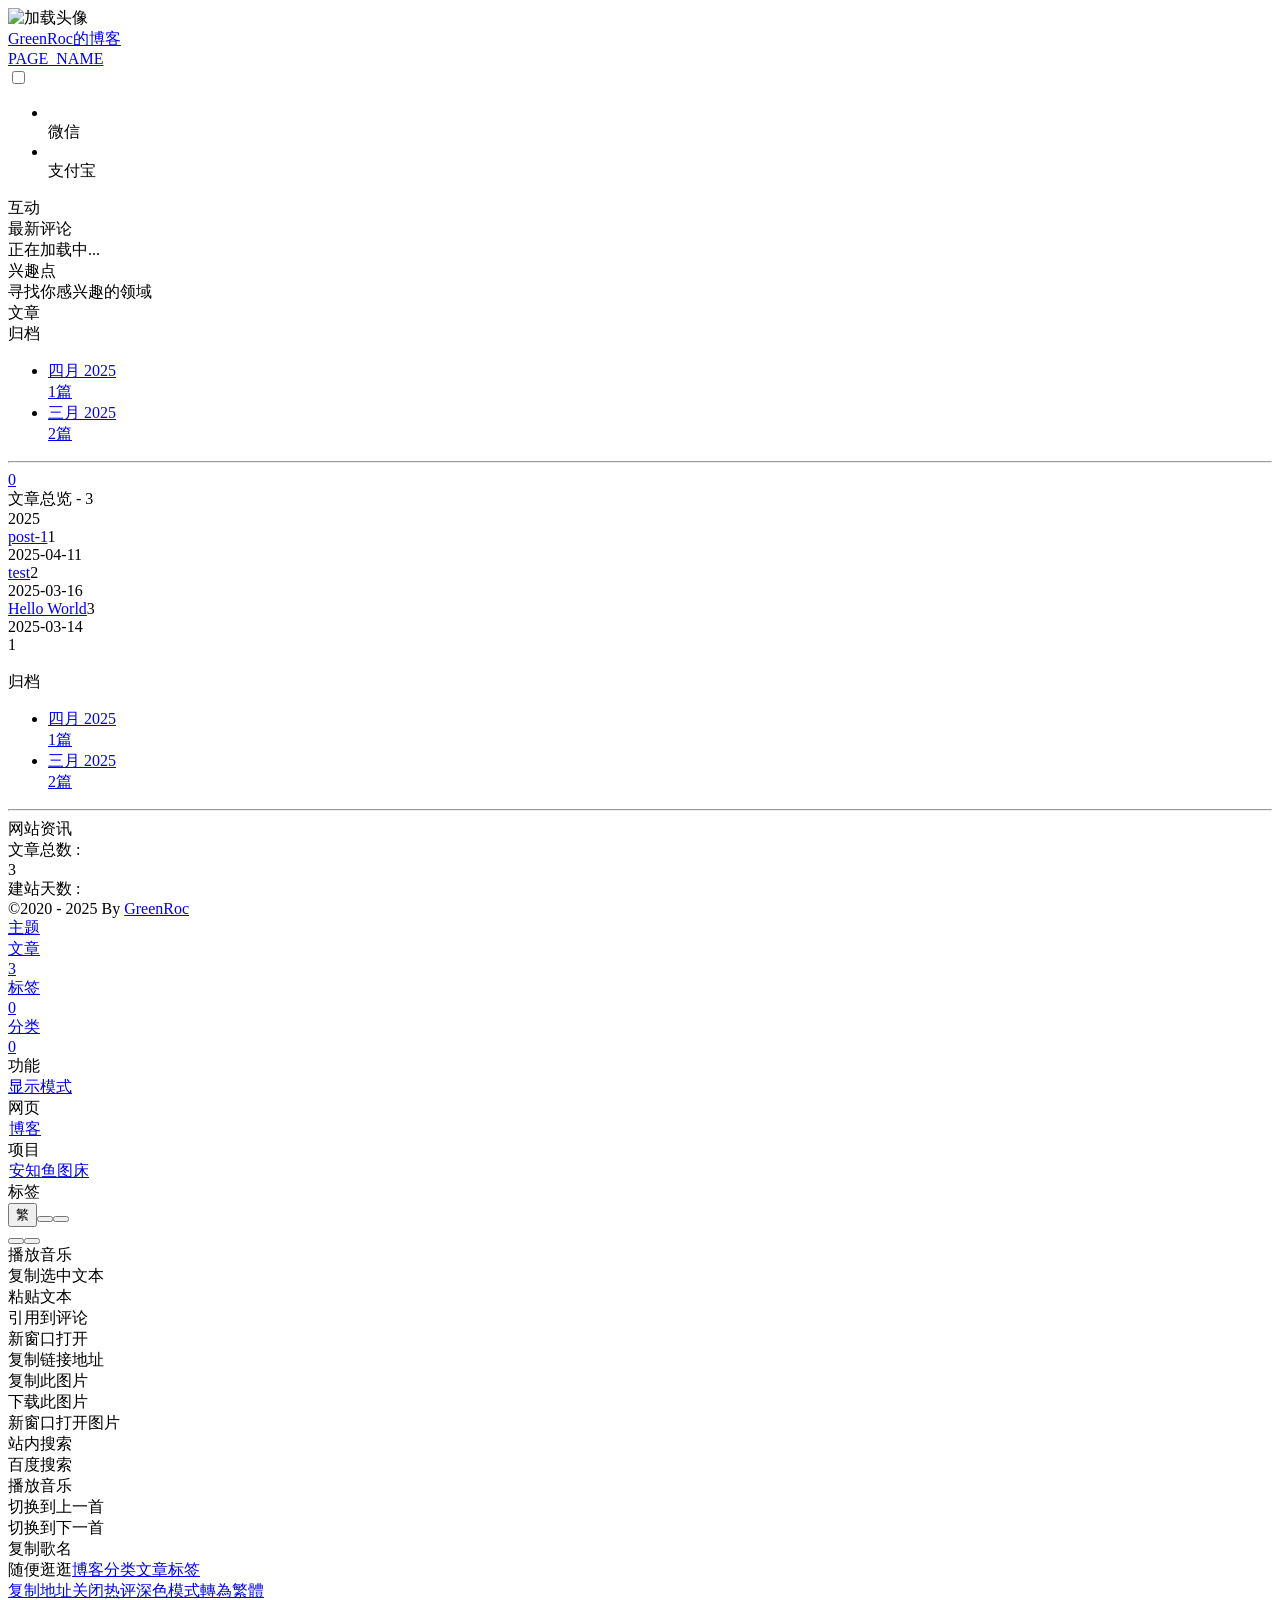
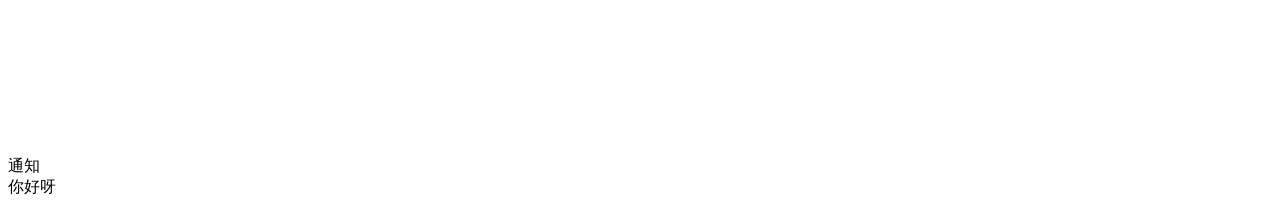
==== archives/index.html @ 79b4a6c9 "Site updated: 2025-04-11 17:53:49" ====
<!DOCTYPE html><html lang="zh_CN" data-theme="light"><head><meta charset="UTF-8"><meta http-equiv="X-UA-Compatible" content="IE=edge"><meta name="viewport" content="width=device-width, initial-scale=1.0, user-scalable=no"><title>归档 | GreenRoc的博客</title><meta name="author" content="GreenRoc"><meta name="copyright" content="GreenRoc"><meta name="format-detection" content="telephone=no"><meta name="theme-color" content="#f7f9fe"><meta name="mobile-web-app-capable" content="yes"><meta name="apple-touch-fullscreen" content="yes"><meta name="apple-mobile-web-app-title" content="归档"><meta name="application-name" content="归档"><meta name="apple-mobile-web-app-capable" content="yes"><meta name="apple-mobile-web-app-status-bar-style" content="#f7f9fe"><meta property="og:type" content="website"><meta property="og:title" content="归档"><meta property="og:url" content="http://hexo.45zhongxue.online/archives/index.html"><meta property="og:site_name" content="GreenRoc的博客"><meta property="og:description" content="归档"><meta property="og:locale" content="zh_CN"><meta property="og:image" content="https://bu.dusays.com/2023/04/27/64496e511b09c.jpg"><meta property="article:author" content="GreenRoc"><meta property="article:tag"><meta name="twitter:card" content="summary"><meta name="twitter:image" content="https://bu.dusays.com/2023/04/27/64496e511b09c.jpg"><meta name="description" content="归档"><link rel="shortcut icon" href="/favicon.ico"><link rel="canonical" href="http://hexo.45zhongxue.online/archives/"><link rel="preconnect" href="//cdn.cbd.int"/><meta name="google-site-verification" content="xxx"/><meta name="baidu-site-verification" content="code-xxx"/><meta name="msvalidate.01" content="xxx"/><link rel="stylesheet" href="/css/index.css"><link rel="stylesheet" href="https://cdn.cbd.int/node-snackbar@0.1.16/dist/snackbar.min.css" media="print" onload="this.media='all'"><link rel="stylesheet" href="https://cdn.cbd.int/@fancyapps/ui@5.0.28/dist/fancybox/fancybox.css" media="print" onload="this.media='all'"><script>const GLOBAL_CONFIG = {
  linkPageTop: undefined,
  peoplecanvas: {"enable":true,"img":"https://upload-bbs.miyoushe.com/upload/2024/07/27/125766904/ba62475f396df9de3316a08ed9e65d86_5680958632268053399..png"},
  postHeadAiDescription: {"enable":true,"gptName":"AnZhiYu","mode":"local","switchBtn":false,"btnLink":"https://afdian.net/item/886a79d4db6711eda42a52540025c377","randomNum":3,"basicWordCount":1000,"key":"xxxx","Referer":"https://xx.xx/"},
  diytitle: {"enable":true,"leaveTitle":"w(ﾟДﾟ)w 不要走！再看看嘛！","backTitle":"♪(^∇^*)欢迎肥来！"},
  LA51: undefined,
  greetingBox: undefined,
  twikooEnvId: '',
  commentBarrageConfig:undefined,
  music_page_default: "nav_music",
  root: '/',
  preloader: {"source":3},
  friends_vue_info: undefined,
  navMusic: true,
  mainTone: undefined,
  authorStatus: undefined,
  algolia: undefined,
  localSearch: undefined,
  translate: {"defaultEncoding":2,"translateDelay":0,"msgToTraditionalChinese":"繁","msgToSimplifiedChinese":"简","rightMenuMsgToTraditionalChinese":"转为繁体","rightMenuMsgToSimplifiedChinese":"转为简体"},
  noticeOutdate: undefined,
  highlight: {"plugin":"highlight.js","highlightCopy":true,"highlightLang":true,"highlightHeightLimit":330},
  copy: {
    success: '复制成功',
    error: '复制错误',
    noSupport: '浏览器不支持'
  },
  relativeDate: {
    homepage: false,
    simplehomepage: true,
    post: false
  },
  runtime: '天',
  date_suffix: {
    just: '刚刚',
    min: '分钟前',
    hour: '小时前',
    day: '天前',
    month: '个月前'
  },
  copyright: {"copy":true,"copyrightEbable":false,"limitCount":50,"languages":{"author":"作者: GreenRoc","link":"链接: ","source":"来源: GreenRoc的博客","info":"著作权归作者所有。商业转载请联系作者获得授权，非商业转载请注明出处。","copySuccess":"复制成功，复制和转载请标注本文地址"}},
  lightbox: 'fancybox',
  Snackbar: {"chs_to_cht":"你已切换为繁体","cht_to_chs":"你已切换为简体","day_to_night":"你已切换为深色模式","night_to_day":"你已切换为浅色模式","bgLight":"#425AEF","bgDark":"#1f1f1f","position":"top-center"},
  source: {
    justifiedGallery: {
      js: 'https://cdn.cbd.int/flickr-justified-gallery@2.1.2/dist/fjGallery.min.js',
      css: 'https://cdn.cbd.int/flickr-justified-gallery@2.1.2/dist/fjGallery.css'
    }
  },
  isPhotoFigcaption: false,
  islazyload: true,
  isAnchor: false,
  shortcutKey: undefined,
  autoDarkmode: true
}</script><script id="config-diff">var GLOBAL_CONFIG_SITE = {
  configTitle: 'GreenRoc的博客',
  title: '归档',
  postAI: '',
  pageFillDescription: '归档',
  isPost: false,
  isHome: false,
  isHighlightShrink: false,
  isToc: false,
  postUpdate: '2025-04-11 17:53:37',
  postMainColor: '',
}</script><noscript><style type="text/css">
  #nav {
    opacity: 1
  }
  .justified-gallery img {
    opacity: 1
  }

  #recent-posts time,
  #post-meta time {
    display: inline !important
  }
</style></noscript><script>(win=>{
      win.saveToLocal = {
        set: (key, value, ttl) => {
          if (ttl === 0) return
          const now = Date.now()
          const expiry = now + ttl * 86400000
          const item = {
            value,
            expiry
          }
          localStorage.setItem(key, JSON.stringify(item))
        },
      
        get: key => {
          const itemStr = localStorage.getItem(key)
      
          if (!itemStr) {
            return undefined
          }
          const item = JSON.parse(itemStr)
          const now = Date.now()
      
          if (now > item.expiry) {
            localStorage.removeItem(key)
            return undefined
          }
          return item.value
        }
      }
    
      win.getScript = (url, attr = {}) => new Promise((resolve, reject) => {
        const script = document.createElement('script')
        script.src = url
        script.async = true
        script.onerror = reject
        script.onload = script.onreadystatechange = function() {
          const loadState = this.readyState
          if (loadState && loadState !== 'loaded' && loadState !== 'complete') return
          script.onload = script.onreadystatechange = null
          resolve()
        }

        Object.keys(attr).forEach(key => {
          script.setAttribute(key, attr[key])
        })

        document.head.appendChild(script)
      })
    
      win.getCSS = (url, id = false) => new Promise((resolve, reject) => {
        const link = document.createElement('link')
        link.rel = 'stylesheet'
        link.href = url
        if (id) link.id = id
        link.onerror = reject
        link.onload = link.onreadystatechange = function() {
          const loadState = this.readyState
          if (loadState && loadState !== 'loaded' && loadState !== 'complete') return
          link.onload = link.onreadystatechange = null
          resolve()
        }
        document.head.appendChild(link)
      })
    
      win.activateDarkMode = () => {
        document.documentElement.setAttribute('data-theme', 'dark')
        if (document.querySelector('meta[name="theme-color"]') !== null) {
          document.querySelector('meta[name="theme-color"]').setAttribute('content', '#18171d')
        }
      }
      win.activateLightMode = () => {
        document.documentElement.setAttribute('data-theme', 'light')
        if (document.querySelector('meta[name="theme-color"]') !== null) {
          document.querySelector('meta[name="theme-color"]').setAttribute('content', '#f7f9fe')
        }
      }
      const t = saveToLocal.get('theme')
    
          const isDarkMode = window.matchMedia('(prefers-color-scheme: dark)').matches
          const isLightMode = window.matchMedia('(prefers-color-scheme: light)').matches
          const isNotSpecified = window.matchMedia('(prefers-color-scheme: no-preference)').matches
          const hasNoSupport = !isDarkMode && !isLightMode && !isNotSpecified

          if (t === undefined) {
            if (isLightMode) activateLightMode()
            else if (isDarkMode) activateDarkMode()
            else if (isNotSpecified || hasNoSupport) {
              const now = new Date()
              const hour = now.getHours()
              const isNight = hour <= 6 || hour >= 18
              isNight ? activateDarkMode() : activateLightMode()
            }
            window.matchMedia('(prefers-color-scheme: dark)').addListener(e => {
              if (saveToLocal.get('theme') === undefined) {
                e.matches ? activateDarkMode() : activateLightMode()
              }
            })
          } else if (t === 'light') activateLightMode()
          else activateDarkMode()
        
      const asideStatus = saveToLocal.get('aside-status')
      if (asideStatus !== undefined) {
        if (asideStatus === 'hide') {
          document.documentElement.classList.add('hide-aside')
        } else {
          document.documentElement.classList.remove('hide-aside')
        }
      }
    
      const detectApple = () => {
        if(/iPad|iPhone|iPod|Macintosh/.test(navigator.userAgent)){
          document.documentElement.classList.add('apple')
        }
      }
      detectApple()
    })(window)</script><meta name="generator" content="Hexo 7.3.0"><link rel="alternate" href="/atom.xml" title="GreenRoc的博客" type="application/atom+xml">
</head><body data-type="anzhiyu"><div id="web_bg"></div><div id="an_music_bg"></div><div id="loading-box" onclick="document.getElementById(&quot;loading-box&quot;).classList.add(&quot;loaded&quot;)"><div class="loading-bg"><img class="loading-img nolazyload" alt="加载头像" src="https://npm.elemecdn.com/anzhiyu-blog-static@1.0.4/img/avatar.jpg"/><div class="loading-image-dot"></div></div></div><script>const preloader = {
  endLoading: () => {
    document.getElementById('loading-box').classList.add("loaded");
  },
  initLoading: () => {
    document.getElementById('loading-box').classList.remove("loaded")
  }
}
window.addEventListener('load',()=> { preloader.endLoading() })
setTimeout(function(){preloader.endLoading();},10000)

if (true) {
  document.addEventListener('pjax:send', () => { preloader.initLoading() })
  document.addEventListener('pjax:complete', () => { preloader.endLoading() })
}</script><link rel="stylesheet" href="https://cdn.cbd.int/anzhiyu-theme-static@1.1.10/progress_bar/progress_bar.css"/><script async="async" src="https://cdn.cbd.int/pace-js@1.2.4/pace.min.js" data-pace-options="{ &quot;restartOnRequestAfter&quot;:false,&quot;eventLag&quot;:false}"></script><div class="page" id="body-wrap"><header class="not-top-img" id="page-header"><nav id="nav"><div id="nav-group"><span id="blog_name"><a id="site-name" href="/" accesskey="h"><div class="title">GreenRoc的博客</div><i class="anzhiyufont anzhiyu-icon-house-chimney"></i></a></span><div class="mask-name-container"><div id="name-container"><a id="page-name" href="javascript:anzhiyu.scrollToDest(0, 500)">PAGE_NAME</a></div></div><div id="menus"></div><div id="nav-right"><div class="nav-button" id="randomPost_button"><a class="site-page" onclick="toRandomPost()" title="随机前往一个文章" href="javascript:void(0);"><i class="anzhiyufont anzhiyu-icon-dice"></i></a></div><input id="center-console" type="checkbox"/><label class="widget" for="center-console" title="中控台" onclick="anzhiyu.switchConsole();"><i class="left"></i><i class="widget center"></i><i class="widget right"></i></label><div id="console"><div class="console-card-group-reward"><ul class="reward-all console-card"><li class="reward-item"><a href="https://npm.elemecdn.com/anzhiyu-blog@1.1.6/img/post/common/qrcode-weichat.png" target="_blank"><img class="post-qr-code-img" alt="微信" src= "[data-uri]" onerror="this.onerror=null,this.src=&quot;/img/404.jpg&quot;" data-lazy-src="https://npm.elemecdn.com/anzhiyu-blog@1.1.6/img/post/common/qrcode-weichat.png"/></a><div class="post-qr-code-desc">微信</div></li><li class="reward-item"><a href="https://npm.elemecdn.com/anzhiyu-blog@1.1.6/img/post/common/qrcode-alipay.png" target="_blank"><img class="post-qr-code-img" alt="支付宝" src= "[data-uri]" onerror="this.onerror=null,this.src=&quot;/img/404.jpg&quot;" data-lazy-src="https://npm.elemecdn.com/anzhiyu-blog@1.1.6/img/post/common/qrcode-alipay.png"/></a><div class="post-qr-code-desc">支付宝</div></li></ul></div><div class="console-card-group"><div class="console-card-group-left"><div class="console-card" id="card-newest-comments"><div class="card-content"><div class="author-content-item-tips">互动</div><span class="author-content-item-title"> 最新评论</span></div><div class="aside-list"><span>正在加载中...</span></div></div></div><div class="console-card-group-right"><div class="console-card tags"><div class="card-content"><div class="author-content-item-tips">兴趣点</div><span class="author-content-item-title">寻找你感兴趣的领域</span></div></div><div class="console-card history"><div class="item-headline"><i class="anzhiyufont anzhiyu-icon-box-archiv"></i><span>文章</span></div><div class="card-archives"><div class="item-headline"><i class="anzhiyufont anzhiyu-icon-archive"></i><span>归档</span></div><ul class="card-archive-list"><li class="card-archive-list-item"><a class="card-archive-list-link" href="/archives/2025/04/"><span class="card-archive-list-date">四月 2025</span><div class="card-archive-list-count-group"><span class="card-archive-list-count">1</span><span>篇</span></div></a></li><li class="card-archive-list-item"><a class="card-archive-list-link" href="/archives/2025/03/"><span class="card-archive-list-date">三月 2025</span><div class="card-archive-list-count-group"><span class="card-archive-list-count">2</span><span>篇</span></div></a></li></ul></div><hr/></div></div></div><div class="button-group"><div class="console-btn-item"><a class="darkmode_switchbutton" title="显示模式切换" href="javascript:void(0);"><i class="anzhiyufont anzhiyu-icon-moon"></i></a></div><div class="console-btn-item" id="consoleHideAside" onclick="anzhiyu.hideAsideBtn()" title="边栏显示控制"><a class="asideSwitch"><i class="anzhiyufont anzhiyu-icon-arrows-left-right"></i></a></div><div class="console-btn-item" id="consoleMusic" onclick="anzhiyu.musicToggle()" title="音乐开关"><a class="music-switch"><i class="anzhiyufont anzhiyu-icon-music"></i></a></div></div><div class="console-mask" onclick="anzhiyu.hideConsole()" href="javascript:void(0);"></div></div><div class="nav-button" id="nav-totop"><a class="totopbtn" href="javascript:void(0);"><i class="anzhiyufont anzhiyu-icon-arrow-up"></i><span id="percent" onclick="anzhiyu.scrollToDest(0,500)">0</span></a></div><div id="toggle-menu"><a class="site-page" href="javascript:void(0);" title="切换"><i class="anzhiyufont anzhiyu-icon-bars"></i></a></div></div></div></nav></header><main id="blog-container"><div class="layout" id="content-inner"><div id="archive"><div class="article-sort-title">文章总览 - 3</div><div class="article-sort"><div class="article-sort-item year"><span>2025</span></div><div class="article-sort-item no-article-cover"><div class="article-sort-item-info"><a class="article-sort-item-title" href="/2025/04/11/post-1/" title="post-1">post-1</a><span class="article-sort-item-index">1</span><div class="article-meta-wrap"><div class="article-sort-item-time"><i class="anzhiyufont anzhiyu-icon-calendar-alt"></i><time class="post-meta-date-created" datetime="2025-04-11T09:28:45.000Z" title="发表于 2025-04-11 17:28:45">2025-04-11</time></div></div></div></div><div class="article-sort-item no-article-cover"><div class="article-sort-item-info"><a class="article-sort-item-title" href="/2025/03/16/test/" title="test">test</a><span class="article-sort-item-index">2</span><div class="article-meta-wrap"><div class="article-sort-item-time"><i class="anzhiyufont anzhiyu-icon-calendar-alt"></i><time class="post-meta-date-created" datetime="2025-03-15T16:00:00.000Z" title="发表于 2025-03-16 00:00:00">2025-03-16</time></div></div></div></div><div class="article-sort-item no-article-cover"><div class="article-sort-item-info"><a class="article-sort-item-title" href="/2025/03/14/hello-world/" title="Hello World">Hello World</a><span class="article-sort-item-index">3</span><div class="article-meta-wrap"><div class="article-sort-item-time"><i class="anzhiyufont anzhiyu-icon-calendar-alt"></i><time class="post-meta-date-created" datetime="2025-03-14T15:29:21.201Z" title="发表于 2025-03-14 23:29:21">2025-03-14</time></div></div></div></div></div><nav id="pagination"><div class="pagination"><span class="page-number current">1</span></div></nav></div><div class="aside-content" id="aside-content"><div class="card-widget card-info"><div class="card-content"><div class="author-info-avatar"><img class="avatar-img" src= "[data-uri]" onerror="this.onerror=null,this.src=&quot;/img/404.jpg&quot;" data-lazy-src="https://bu.dusays.com/2023/04/27/64496e511b09c.jpg" onerror="this.onerror=null;this.src='/img/friend_404.gif'" alt="avatar"/></div><div class="author-info__description"></div></div></div><div class="card-widget anzhiyu-right-widget" id="card-wechat" onclick="null"><div id="flip-wrapper"><div id="flip-content"><div class="face" style="background: url(https://bu.dusays.com/2023/01/13/63c02edf44033.png) center center / 100% no-repeat"></div><div class="back face" style="background: url(https://bu.dusays.com/2023/05/13/645fa415e8694.png) center center / 100% no-repeat"></div></div></div></div><div class="sticky_layout"><div class="card-widget"><div class="card-archives"><div class="item-headline"><i class="anzhiyufont anzhiyu-icon-archive"></i><span>归档</span></div><ul class="card-archive-list"><li class="card-archive-list-item"><a class="card-archive-list-link" href="/archives/2025/04/"><span class="card-archive-list-date">四月 2025</span><div class="card-archive-list-count-group"><span class="card-archive-list-count">1</span><span>篇</span></div></a></li><li class="card-archive-list-item"><a class="card-archive-list-link" href="/archives/2025/03/"><span class="card-archive-list-date">三月 2025</span><div class="card-archive-list-count-group"><span class="card-archive-list-count">2</span><span>篇</span></div></a></li></ul></div><hr/><div class="card-webinfo"><div class="item-headline"><i class="anzhiyufont anzhiyu-icon-chart-line"></i><span>网站资讯</span></div><div class="webinfo"><div class="webinfo-item"><div class="webinfo-item-title"><i class="anzhiyufont anzhiyu-icon-file-lines"></i><div class="item-name">文章总数 :</div></div><div class="item-count">3</div></div><div class="webinfo-item"><div class="webinfo-item-title"><i class="anzhiyufont anzhiyu-icon-stopwatch"></i><div class="item-name">建站天数 :</div></div><div class="item-count" id="runtimeshow" data-publishDate="2021-03-31T16:00:00.000Z"><i class="anzhiyufont anzhiyu-icon-spinner anzhiyu-spin"></i></div></div></div></div></div></div></div></div></main><footer id="footer"><div id="footer-wrap"></div><div id="footer-bar"><div class="footer-bar-links"><div class="footer-bar-left"><div id="footer-bar-tips"><div class="copyright">&copy;2020 - 2025 By <a class="footer-bar-link" href="/" title="GreenRoc" target="_blank">GreenRoc</a></div></div><div id="footer-type-tips"></div></div><div class="footer-bar-right"><a class="footer-bar-link" target="_blank" rel="noopener" href="https://github.com/anzhiyu-c/hexo-theme-anzhiyu" title="主题">主题</a></div></div></div></footer></div><div id="sidebar"><div id="menu-mask"></div><div id="sidebar-menus"><div class="sidebar-site-data site-data is-center"><a href="/archives/" title="archive"><div class="headline">文章</div><div class="length-num">3</div></a><a href="/tags/" title="tag"><div class="headline">标签</div><div class="length-num">0</div></a><a href="/categories/" title="category"><div class="headline">分类</div><div class="length-num">0</div></a></div><span class="sidebar-menu-item-title">功能</span><div class="sidebar-menu-item"><a class="darkmode_switchbutton menu-child" href="javascript:void(0);" title="显示模式"><i class="anzhiyufont anzhiyu-icon-circle-half-stroke"></i><span>显示模式</span></a></div><div class="back-menu-list-groups"><div class="back-menu-list-group"><div class="back-menu-list-title">网页</div><div class="back-menu-list"><a class="back-menu-item" target="_blank" rel="noopener" href="https://blog.anheyu.com/" title="博客"><img class="back-menu-item-icon" src= "[data-uri]" onerror="this.onerror=null,this.src=&quot;/img/404.jpg&quot;" data-lazy-src="/img/favicon.ico" alt="博客"/><span class="back-menu-item-text">博客</span></a></div></div><div class="back-menu-list-group"><div class="back-menu-list-title">项目</div><div class="back-menu-list"><a class="back-menu-item" target="_blank" rel="noopener" href="https://image.anheyu.com/" title="安知鱼图床"><img class="back-menu-item-icon" src= "[data-uri]" onerror="this.onerror=null,this.src=&quot;/img/404.jpg&quot;" data-lazy-src="https://image.anheyu.com/favicon.ico" alt="安知鱼图床"/><span class="back-menu-item-text">安知鱼图床</span></a></div></div></div><span class="sidebar-menu-item-title">标签</span></div></div><div id="rightside"><div id="rightside-config-hide"><button id="translateLink" type="button" title="简繁转换">繁</button><button id="darkmode" type="button" title="浅色和深色模式转换"><i class="anzhiyufont anzhiyu-icon-circle-half-stroke"></i></button><button id="hide-aside-btn" type="button" title="单栏和双栏切换"><i class="anzhiyufont anzhiyu-icon-arrows-left-right"></i></button></div><div id="rightside-config-show"><button id="rightside-config" type="button" title="设置"><i class="anzhiyufont anzhiyu-icon-gear"></i></button><button id="go-up" type="button" title="回到顶部"><i class="anzhiyufont anzhiyu-icon-arrow-up"></i></button></div></div><div id="nav-music"><a id="nav-music-hoverTips" onclick="anzhiyu.musicToggle()" accesskey="m">播放音乐</a><div id="console-music-bg"></div><meting-js id="8152976493" server="netease" type="playlist" mutex="true" preload="none" theme="var(--anzhiyu-main)" data-lrctype="0" order="random" volume="0.7"></meting-js></div><div id="rightMenu"><div class="rightMenu-group rightMenu-small"><div class="rightMenu-item" id="menu-backward"><i class="anzhiyufont anzhiyu-icon-arrow-left"></i></div><div class="rightMenu-item" id="menu-forward"><i class="anzhiyufont anzhiyu-icon-arrow-right"></i></div><div class="rightMenu-item" id="menu-refresh"><i class="anzhiyufont anzhiyu-icon-arrow-rotate-right" style="font-size: 1rem;"></i></div><div class="rightMenu-item" id="menu-top"><i class="anzhiyufont anzhiyu-icon-arrow-up"></i></div></div><div class="rightMenu-group rightMenu-line rightMenuPlugin"><div class="rightMenu-item" id="menu-copytext"><i class="anzhiyufont anzhiyu-icon-copy"></i><span>复制选中文本</span></div><div class="rightMenu-item" id="menu-pastetext"><i class="anzhiyufont anzhiyu-icon-paste"></i><span>粘贴文本</span></div><a class="rightMenu-item" id="menu-commenttext"><i class="anzhiyufont anzhiyu-icon-comment-medical"></i><span>引用到评论</span></a><div class="rightMenu-item" id="menu-newwindow"><i class="anzhiyufont anzhiyu-icon-window-restore"></i><span>新窗口打开</span></div><div class="rightMenu-item" id="menu-copylink"><i class="anzhiyufont anzhiyu-icon-link"></i><span>复制链接地址</span></div><div class="rightMenu-item" id="menu-copyimg"><i class="anzhiyufont anzhiyu-icon-images"></i><span>复制此图片</span></div><div class="rightMenu-item" id="menu-downloadimg"><i class="anzhiyufont anzhiyu-icon-download"></i><span>下载此图片</span></div><div class="rightMenu-item" id="menu-newwindowimg"><i class="anzhiyufont anzhiyu-icon-window-restore"></i><span>新窗口打开图片</span></div><div class="rightMenu-item" id="menu-search"><i class="anzhiyufont anzhiyu-icon-magnifying-glass"></i><span>站内搜索</span></div><div class="rightMenu-item" id="menu-searchBaidu"><i class="anzhiyufont anzhiyu-icon-magnifying-glass"></i><span>百度搜索</span></div><div class="rightMenu-item" id="menu-music-toggle"><i class="anzhiyufont anzhiyu-icon-play"></i><span>播放音乐</span></div><div class="rightMenu-item" id="menu-music-back"><i class="anzhiyufont anzhiyu-icon-backward"></i><span>切换到上一首</span></div><div class="rightMenu-item" id="menu-music-forward"><i class="anzhiyufont anzhiyu-icon-forward"></i><span>切换到下一首</span></div><div class="rightMenu-item" id="menu-music-playlist" onclick="window.open(&quot;https://y.qq.com/n/ryqq/playlist/8802438608&quot;, &quot;_blank&quot;);" style="display: none;"><i class="anzhiyufont anzhiyu-icon-radio"></i><span>查看所有歌曲</span></div><div class="rightMenu-item" id="menu-music-copyMusicName"><i class="anzhiyufont anzhiyu-icon-copy"></i><span>复制歌名</span></div></div><div class="rightMenu-group rightMenu-line rightMenuOther"><a class="rightMenu-item menu-link" id="menu-randomPost"><i class="anzhiyufont anzhiyu-icon-shuffle"></i><span>随便逛逛</span></a><a class="rightMenu-item menu-link" href="/categories/"><i class="anzhiyufont anzhiyu-icon-cube"></i><span>博客分类</span></a><a class="rightMenu-item menu-link" href="/tags/"><i class="anzhiyufont anzhiyu-icon-tags"></i><span>文章标签</span></a></div><div class="rightMenu-group rightMenu-line rightMenuOther"><a class="rightMenu-item" id="menu-copy" href="javascript:void(0);"><i class="anzhiyufont anzhiyu-icon-copy"></i><span>复制地址</span></a><a class="rightMenu-item" id="menu-commentBarrage" href="javascript:void(0);"><i class="anzhiyufont anzhiyu-icon-message"></i><span class="menu-commentBarrage-text">关闭热评</span></a><a class="rightMenu-item" id="menu-darkmode" href="javascript:void(0);"><i class="anzhiyufont anzhiyu-icon-circle-half-stroke"></i><span class="menu-darkmode-text">深色模式</span></a><a class="rightMenu-item" id="menu-translate" href="javascript:void(0);"><i class="anzhiyufont anzhiyu-icon-language"></i><span>轉為繁體</span></a></div></div><div id="rightmenu-mask"></div><div><script src="/js/utils.js"></script><script src="/js/main.js"></script><script src="/js/tw_cn.js"></script><script src="https://cdn.cbd.int/@fancyapps/ui@5.0.28/dist/fancybox/fancybox.umd.js"></script><script src="https://cdn.cbd.int/instant.page@5.2.0/instantpage.js" type="module"></script><script src="https://cdn.cbd.int/vanilla-lazyload@17.8.5/dist/lazyload.iife.min.js"></script><script src="https://cdn.cbd.int/node-snackbar@0.1.16/dist/snackbar.min.js"></script><canvas id="universe"></canvas><script async src="https://npm.elemecdn.com/anzhiyu-theme-static@1.0.0/dark/dark.js"></script><script>// 消除控制台打印
var HoldLog = console.log;
console.log = function () {};
let now1 = new Date();
queueMicrotask(() => {
  const Log = function () {
    HoldLog.apply(console, arguments);
  }; //在恢复前输出日志
  const grt = new Date("04/01/2021 00:00:00"); //此处修改你的建站时间或者网站上线时间
  now1.setTime(now1.getTime() + 250);
  const days = (now1 - grt) / 1000 / 60 / 60 / 24;
  const dnum = Math.floor(days);
  const ascll = [
    `欢迎使用安知鱼!`,
    `生活明朗, 万物可爱`,
    `
        
       █████╗ ███╗   ██╗███████╗██╗  ██╗██╗██╗   ██╗██╗   ██╗
      ██╔══██╗████╗  ██║╚══███╔╝██║  ██║██║╚██╗ ██╔╝██║   ██║
      ███████║██╔██╗ ██║  ███╔╝ ███████║██║ ╚████╔╝ ██║   ██║
      ██╔══██║██║╚██╗██║ ███╔╝  ██╔══██║██║  ╚██╔╝  ██║   ██║
      ██║  ██║██║ ╚████║███████╗██║  ██║██║   ██║   ╚██████╔╝
      ╚═╝  ╚═╝╚═╝  ╚═══╝╚══════╝╚═╝  ╚═╝╚═╝   ╚═╝    ╚═════╝
        
        `,
    "已上线",
    dnum,
    "天",
    "©2020 By 安知鱼 V1.6.14",
  ];
  const ascll2 = [`NCC2-036`, `调用前置摄像头拍照成功，识别为【小笨蛋】.`, `Photo captured: `, `🤪`];

  setTimeout(
    Log.bind(
      console,
      `\n%c${ascll[0]} %c ${ascll[1]} %c ${ascll[2]} %c${ascll[3]}%c ${ascll[4]}%c ${ascll[5]}\n\n%c ${ascll[6]}\n`,
      "color:#425AEF",
      "",
      "color:#425AEF",
      "color:#425AEF",
      "",
      "color:#425AEF",
      ""
    )
  );
  setTimeout(
    Log.bind(
      console,
      `%c ${ascll2[0]} %c ${ascll2[1]} %c \n${ascll2[2]} %c\n${ascll2[3]}\n`,
      "color:white; background-color:#4fd953",
      "",
      "",
      'background:url("https://npm.elemecdn.com/anzhiyu-blog@1.1.6/img/post/common/tinggge.gif") no-repeat;font-size:450%'
    )
  );

  setTimeout(Log.bind(console, "%c WELCOME %c 你好，小笨蛋.", "color:white; background-color:#4f90d9", ""));

  setTimeout(
    console.warn.bind(
      console,
      "%c ⚡ Powered by 安知鱼 %c 你正在访问 GreenRoc 的博客.",
      "color:white; background-color:#f0ad4e",
      ""
    )
  );

  setTimeout(Log.bind(console, "%c W23-12 %c 你已打开控制台.", "color:white; background-color:#4f90d9", ""));

  setTimeout(
    console.warn.bind(console, "%c S013-782 %c 你现在正处于监控中.", "color:white; background-color:#d9534f", "")
  );
});</script><script async src="/anzhiyu/random.js"></script><div class="js-pjax"><input type="hidden" name="page-type" id="page-type" value="anzhiyu"></div><script>var visitorMail = "";
</script><script async data-pjax src="https://cdn.cbd.int/anzhiyu-theme-static@1.0.0/waterfall/waterfall.js"></script><script src="https://lf3-cdn-tos.bytecdntp.com/cdn/expire-1-M/qrcodejs/1.0.0/qrcode.min.js"></script><link rel="stylesheet" href="https://cdn.cbd.int/anzhiyu-theme-static@1.1.9/icon/ali_iconfont_css.css"><link rel="stylesheet" href="https://cdn.cbd.int/anzhiyu-theme-static@1.0.0/aplayer/APlayer.min.css" media="print" onload="this.media='all'"><script src="https://cdn.cbd.int/anzhiyu-blog-static@1.0.1/js/APlayer.min.js"></script><script src="https://cdn.cbd.int/hexo-anzhiyu-music@1.0.1/assets/js/Meting2.min.js"></script><script src="https://cdn.cbd.int/pjax@0.2.8/pjax.min.js"></script><script>let pjaxSelectors = ["head > title","#config-diff","#body-wrap","#rightside-config-hide","#rightside-config-show",".js-pjax"]
var pjax = new Pjax({
  elements: 'a:not([target="_blank"])',
  selectors: pjaxSelectors,
  cacheBust: false,
  analytics: false,
  scrollRestoration: false
})

document.addEventListener('pjax:send', function () {
  // removeEventListener scroll 
  anzhiyu.removeGlobalFnEvent('pjax')
  anzhiyu.removeGlobalFnEvent('themeChange')

  document.getElementById('rightside').classList.remove('rightside-show')
  
  if (window.aplayers) {
    for (let i = 0; i < window.aplayers.length; i++) {
      if (!window.aplayers[i].options.fixed) {
        window.aplayers[i].destroy()
      }
    }
  }

  typeof typed === 'object' && typed.destroy()

  //reset readmode
  const $bodyClassList = document.body.classList
  $bodyClassList.contains('read-mode') && $bodyClassList.remove('read-mode')
})

document.addEventListener('pjax:complete', function () {
  window.refreshFn()

  document.querySelectorAll('script[data-pjax]').forEach(item => {
    const newScript = document.createElement('script')
    const content = item.text || item.textContent || item.innerHTML || ""
    Array.from(item.attributes).forEach(attr => newScript.setAttribute(attr.name, attr.value))
    newScript.appendChild(document.createTextNode(content))
    item.parentNode.replaceChild(newScript, item)
  })

  GLOBAL_CONFIG.islazyload && window.lazyLoadInstance.update()

  typeof panguInit === 'function' && panguInit()

  // google analytics
  typeof gtag === 'function' && gtag('config', '', {'page_path': window.location.pathname});

  // baidu analytics
  typeof _hmt === 'object' && _hmt.push(['_trackPageview',window.location.pathname]);

  typeof loadMeting === 'function' && document.getElementsByClassName('aplayer').length && loadMeting()

  // prismjs
  typeof Prism === 'object' && Prism.highlightAll()
})

document.addEventListener('pjax:error', e => {
  if (e.request.status === 404) {
    pjax.loadUrl('/404.html')
  }
})</script><script charset="UTF-8" src="https://cdn.cbd.int/anzhiyu-theme-static@1.1.5/accesskey/accesskey.js"></script></div><div id="popup-window"><div class="popup-window-title">通知</div><div class="popup-window-divider"></div><div class="popup-window-content"><div class="popup-tip">你好呀</div><div class="popup-link"><i class="anzhiyufont anzhiyu-icon-arrow-circle-right"></i></div></div></div></body></html>
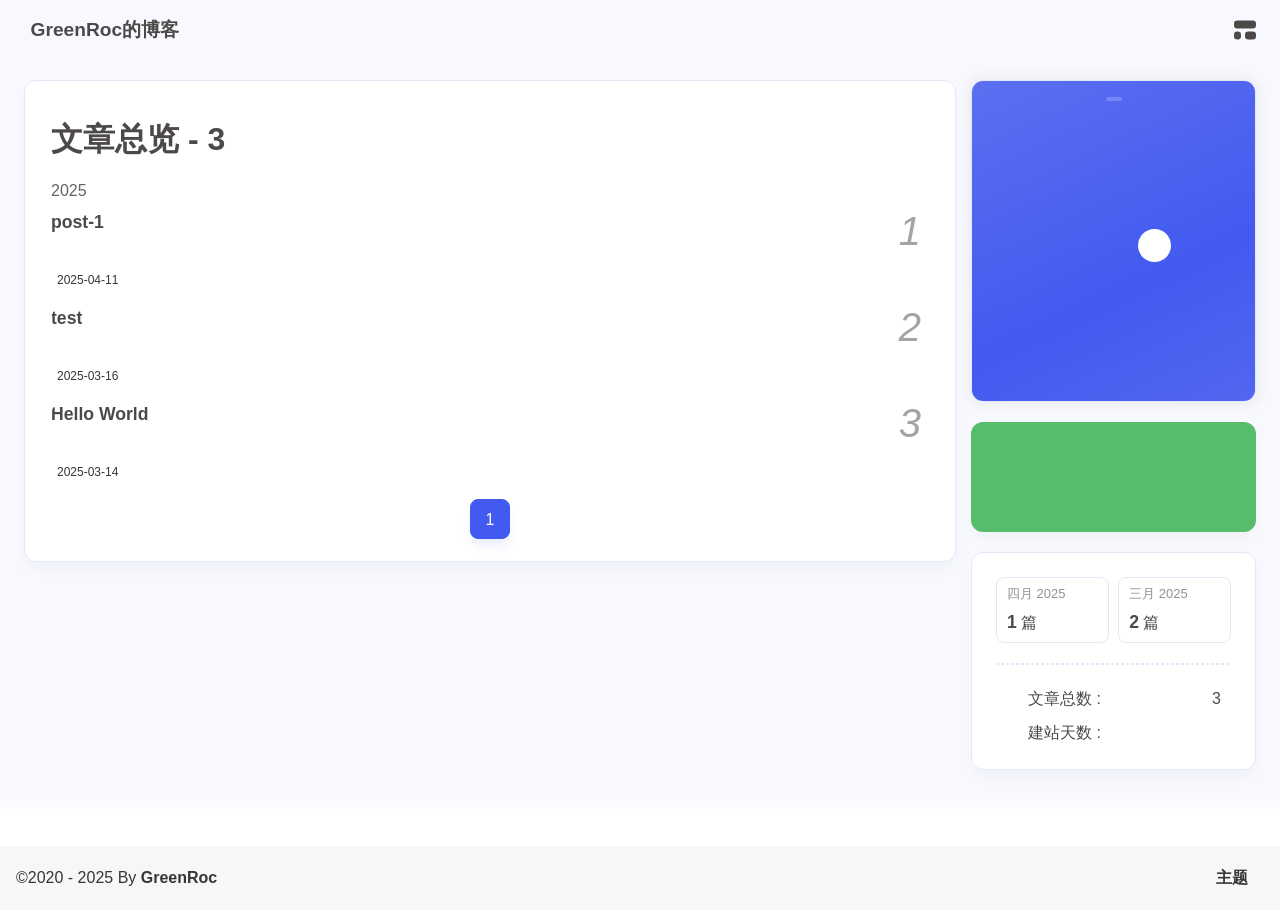
==== commit d93712b3: "Site updated: 2025-04-11 18:07:43" ====
--- a/archives/index.html
+++ b/archives/index.html
@@ -1,7 +1,7 @@
-<!DOCTYPE html><html lang="zh_CN" data-theme="light"><head><meta charset="UTF-8"><meta http-equiv="X-UA-Compatible" content="IE=edge"><meta name="viewport" content="width=device-width, initial-scale=1.0, user-scalable=no"><title>归档 | GreenRoc的博客</title><meta name="author" content="GreenRoc"><meta name="copyright" content="GreenRoc"><meta name="format-detection" content="telephone=no"><meta name="theme-color" content="#f7f9fe"><meta name="mobile-web-app-capable" content="yes"><meta name="apple-touch-fullscreen" content="yes"><meta name="apple-mobile-web-app-title" content="归档"><meta name="application-name" content="归档"><meta name="apple-mobile-web-app-capable" content="yes"><meta name="apple-mobile-web-app-status-bar-style" content="#f7f9fe"><meta property="og:type" content="website"><meta property="og:title" content="归档"><meta property="og:url" content="http://hexo.45zhongxue.online/archives/index.html"><meta property="og:site_name" content="GreenRoc的博客"><meta property="og:description" content="归档"><meta property="og:locale" content="zh_CN"><meta property="og:image" content="https://bu.dusays.com/2023/04/27/64496e511b09c.jpg"><meta property="article:author" content="GreenRoc"><meta property="article:tag"><meta name="twitter:card" content="summary"><meta name="twitter:image" content="https://bu.dusays.com/2023/04/27/64496e511b09c.jpg"><meta name="description" content="归档"><link rel="shortcut icon" href="/favicon.ico"><link rel="canonical" href="http://hexo.45zhongxue.online/archives/"><link rel="preconnect" href="//cdn.cbd.int"/><meta name="google-site-verification" content="xxx"/><meta name="baidu-site-verification" content="code-xxx"/><meta name="msvalidate.01" content="xxx"/><link rel="stylesheet" href="/css/index.css"><link rel="stylesheet" href="https://cdn.cbd.int/node-snackbar@0.1.16/dist/snackbar.min.css" media="print" onload="this.media='all'"><link rel="stylesheet" href="https://cdn.cbd.int/@fancyapps/ui@5.0.28/dist/fancybox/fancybox.css" media="print" onload="this.media='all'"><script>const GLOBAL_CONFIG = {
+<!DOCTYPE html><html lang="zh_CN" data-theme="light"><head><meta charset="UTF-8"><meta http-equiv="X-UA-Compatible" content="IE=edge"><meta name="viewport" content="width=device-width, initial-scale=1.0, user-scalable=no"><title>归档 | GreenRoc的博客</title><meta name="author" content="GreenRoc"><meta name="copyright" content="GreenRoc"><meta name="format-detection" content="telephone=no"><meta name="theme-color" content="#f7f9fe"><meta name="mobile-web-app-capable" content="yes"><meta name="apple-touch-fullscreen" content="yes"><meta name="apple-mobile-web-app-title" content="归档"><meta name="application-name" content="归档"><meta name="apple-mobile-web-app-capable" content="yes"><meta name="apple-mobile-web-app-status-bar-style" content="#f7f9fe"><meta property="og:type" content="website"><meta property="og:title" content="归档"><meta property="og:url" content="http://hexo.45zhongxue.online/archives/index.html"><meta property="og:site_name" content="GreenRoc的博客"><meta property="og:description" content="归档"><meta property="og:locale" content="zh_CN"><meta property="og:image" content="https://bu.dusays.com/2023/04/27/64496e511b09c.jpg"><meta property="article:author" content="GreenRoc"><meta property="article:tag"><meta name="twitter:card" content="summary"><meta name="twitter:image" content="https://bu.dusays.com/2023/04/27/64496e511b09c.jpg"><meta name="description" content="归档"><link rel="shortcut icon" href="/favicon.ico"><link rel="canonical" href="http://hexo.45zhongxue.online/archives/"><link rel="preconnect" href="//cdn.cbd.int"/><meta name="google-site-verification" content="xxx"/><meta name="baidu-site-verification" content="code-xxx"/><meta name="msvalidate.01" content="xxx"/><link rel="stylesheet" href="/css/index.css"><link rel="stylesheet" href="https://cdn.cbd.int/node-snackbar@0.1.16/dist/snackbar.min.css" media="print" onload="this.media='all'"><link rel="stylesheet" href="https://cdn.cbd.int/@fancyapps/ui@5.0.28/dist/fancybox/fancybox.css" media="print" onload="this.media='all'"><link rel="stylesheet" href="https://npm.elemecdn.com/anzhiyu-theme-static@1.0.0/swiper/swiper.min.css" media="print" onload="this.media='all'"><script>const GLOBAL_CONFIG = {
   linkPageTop: undefined,
   peoplecanvas: {"enable":true,"img":"https://upload-bbs.miyoushe.com/upload/2024/07/27/125766904/ba62475f396df9de3316a08ed9e65d86_5680958632268053399..png"},
-  postHeadAiDescription: {"enable":true,"gptName":"AnZhiYu","mode":"local","switchBtn":false,"btnLink":"https://afdian.net/item/886a79d4db6711eda42a52540025c377","randomNum":3,"basicWordCount":1000,"key":"xxxx","Referer":"https://xx.xx/"},
+  postHeadAiDescription: undefined,
   diytitle: {"enable":true,"leaveTitle":"w(ﾟДﾟ)w 不要走！再看看嘛！","backTitle":"♪(^∇^*)欢迎肥来！"},
   LA51: undefined,
   greetingBox: undefined,
@@ -13,7 +13,7 @@
   friends_vue_info: undefined,
   navMusic: true,
   mainTone: undefined,
-  authorStatus: undefined,
+  authorStatus: {"skills":["🤖️ 数码科技爱好者"]},
   algolia: undefined,
   localSearch: undefined,
   translate: {"defaultEncoding":2,"translateDelay":0,"msgToTraditionalChinese":"繁","msgToSimplifiedChinese":"简","rightMenuMsgToTraditionalChinese":"转为繁体","rightMenuMsgToSimplifiedChinese":"转为简体"},
@@ -60,7 +60,7 @@
   isHome: false,
   isHighlightShrink: false,
   isToc: false,
-  postUpdate: '2025-04-11 17:53:37',
+  postUpdate: '2025-04-11 18:07:04',
   postMainColor: '',
 }</script><noscript><style type="text/css">
   #nav {
@@ -190,7 +190,7 @@
       }
       detectApple()
     })(window)</script><meta name="generator" content="Hexo 7.3.0"><link rel="alternate" href="/atom.xml" title="GreenRoc的博客" type="application/atom+xml">
-</head><body data-type="anzhiyu"><div id="web_bg"></div><div id="an_music_bg"></div><div id="loading-box" onclick="document.getElementById(&quot;loading-box&quot;).classList.add(&quot;loaded&quot;)"><div class="loading-bg"><img class="loading-img nolazyload" alt="加载头像" src="https://npm.elemecdn.com/anzhiyu-blog-static@1.0.4/img/avatar.jpg"/><div class="loading-image-dot"></div></div></div><script>const preloader = {
+</head><body data-type="anzhiyu"><div id="web_bg"></div><div id="an_music_bg"></div><div id="loading-box" onclick="document.getElementById(&quot;loading-box&quot;).classList.add(&quot;loaded&quot;)"><div class="loading-bg"><img class="loading-img nolazyload" alt="加载头像" src="https://cd.ahhf45.top/r.php"/><div class="loading-image-dot"></div></div></div><script>const preloader = {
   endLoading: () => {
     document.getElementById('loading-box').classList.add("loaded");
   },
@@ -204,7 +204,7 @@
 if (true) {
   document.addEventListener('pjax:send', () => { preloader.initLoading() })
   document.addEventListener('pjax:complete', () => { preloader.endLoading() })
-}</script><link rel="stylesheet" href="https://cdn.cbd.int/anzhiyu-theme-static@1.1.10/progress_bar/progress_bar.css"/><script async="async" src="https://cdn.cbd.int/pace-js@1.2.4/pace.min.js" data-pace-options="{ &quot;restartOnRequestAfter&quot;:false,&quot;eventLag&quot;:false}"></script><div class="page" id="body-wrap"><header class="not-top-img" id="page-header"><nav id="nav"><div id="nav-group"><span id="blog_name"><a id="site-name" href="/" accesskey="h"><div class="title">GreenRoc的博客</div><i class="anzhiyufont anzhiyu-icon-house-chimney"></i></a></span><div class="mask-name-container"><div id="name-container"><a id="page-name" href="javascript:anzhiyu.scrollToDest(0, 500)">PAGE_NAME</a></div></div><div id="menus"></div><div id="nav-right"><div class="nav-button" id="randomPost_button"><a class="site-page" onclick="toRandomPost()" title="随机前往一个文章" href="javascript:void(0);"><i class="anzhiyufont anzhiyu-icon-dice"></i></a></div><input id="center-console" type="checkbox"/><label class="widget" for="center-console" title="中控台" onclick="anzhiyu.switchConsole();"><i class="left"></i><i class="widget center"></i><i class="widget right"></i></label><div id="console"><div class="console-card-group-reward"><ul class="reward-all console-card"><li class="reward-item"><a href="https://npm.elemecdn.com/anzhiyu-blog@1.1.6/img/post/common/qrcode-weichat.png" target="_blank"><img class="post-qr-code-img" alt="微信" src= "[data-uri]" onerror="this.onerror=null,this.src=&quot;/img/404.jpg&quot;" data-lazy-src="https://npm.elemecdn.com/anzhiyu-blog@1.1.6/img/post/common/qrcode-weichat.png"/></a><div class="post-qr-code-desc">微信</div></li><li class="reward-item"><a href="https://npm.elemecdn.com/anzhiyu-blog@1.1.6/img/post/common/qrcode-alipay.png" target="_blank"><img class="post-qr-code-img" alt="支付宝" src= "[data-uri]" onerror="this.onerror=null,this.src=&quot;/img/404.jpg&quot;" data-lazy-src="https://npm.elemecdn.com/anzhiyu-blog@1.1.6/img/post/common/qrcode-alipay.png"/></a><div class="post-qr-code-desc">支付宝</div></li></ul></div><div class="console-card-group"><div class="console-card-group-left"><div class="console-card" id="card-newest-comments"><div class="card-content"><div class="author-content-item-tips">互动</div><span class="author-content-item-title"> 最新评论</span></div><div class="aside-list"><span>正在加载中...</span></div></div></div><div class="console-card-group-right"><div class="console-card tags"><div class="card-content"><div class="author-content-item-tips">兴趣点</div><span class="author-content-item-title">寻找你感兴趣的领域</span></div></div><div class="console-card history"><div class="item-headline"><i class="anzhiyufont anzhiyu-icon-box-archiv"></i><span>文章</span></div><div class="card-archives"><div class="item-headline"><i class="anzhiyufont anzhiyu-icon-archive"></i><span>归档</span></div><ul class="card-archive-list"><li class="card-archive-list-item"><a class="card-archive-list-link" href="/archives/2025/04/"><span class="card-archive-list-date">四月 2025</span><div class="card-archive-list-count-group"><span class="card-archive-list-count">1</span><span>篇</span></div></a></li><li class="card-archive-list-item"><a class="card-archive-list-link" href="/archives/2025/03/"><span class="card-archive-list-date">三月 2025</span><div class="card-archive-list-count-group"><span class="card-archive-list-count">2</span><span>篇</span></div></a></li></ul></div><hr/></div></div></div><div class="button-group"><div class="console-btn-item"><a class="darkmode_switchbutton" title="显示模式切换" href="javascript:void(0);"><i class="anzhiyufont anzhiyu-icon-moon"></i></a></div><div class="console-btn-item" id="consoleHideAside" onclick="anzhiyu.hideAsideBtn()" title="边栏显示控制"><a class="asideSwitch"><i class="anzhiyufont anzhiyu-icon-arrows-left-right"></i></a></div><div class="console-btn-item" id="consoleMusic" onclick="anzhiyu.musicToggle()" title="音乐开关"><a class="music-switch"><i class="anzhiyufont anzhiyu-icon-music"></i></a></div></div><div class="console-mask" onclick="anzhiyu.hideConsole()" href="javascript:void(0);"></div></div><div class="nav-button" id="nav-totop"><a class="totopbtn" href="javascript:void(0);"><i class="anzhiyufont anzhiyu-icon-arrow-up"></i><span id="percent" onclick="anzhiyu.scrollToDest(0,500)">0</span></a></div><div id="toggle-menu"><a class="site-page" href="javascript:void(0);" title="切换"><i class="anzhiyufont anzhiyu-icon-bars"></i></a></div></div></div></nav></header><main id="blog-container"><div class="layout" id="content-inner"><div id="archive"><div class="article-sort-title">文章总览 - 3</div><div class="article-sort"><div class="article-sort-item year"><span>2025</span></div><div class="article-sort-item no-article-cover"><div class="article-sort-item-info"><a class="article-sort-item-title" href="/2025/04/11/post-1/" title="post-1">post-1</a><span class="article-sort-item-index">1</span><div class="article-meta-wrap"><div class="article-sort-item-time"><i class="anzhiyufont anzhiyu-icon-calendar-alt"></i><time class="post-meta-date-created" datetime="2025-04-11T09:28:45.000Z" title="发表于 2025-04-11 17:28:45">2025-04-11</time></div></div></div></div><div class="article-sort-item no-article-cover"><div class="article-sort-item-info"><a class="article-sort-item-title" href="/2025/03/16/test/" title="test">test</a><span class="article-sort-item-index">2</span><div class="article-meta-wrap"><div class="article-sort-item-time"><i class="anzhiyufont anzhiyu-icon-calendar-alt"></i><time class="post-meta-date-created" datetime="2025-03-15T16:00:00.000Z" title="发表于 2025-03-16 00:00:00">2025-03-16</time></div></div></div></div><div class="article-sort-item no-article-cover"><div class="article-sort-item-info"><a class="article-sort-item-title" href="/2025/03/14/hello-world/" title="Hello World">Hello World</a><span class="article-sort-item-index">3</span><div class="article-meta-wrap"><div class="article-sort-item-time"><i class="anzhiyufont anzhiyu-icon-calendar-alt"></i><time class="post-meta-date-created" datetime="2025-03-14T15:29:21.201Z" title="发表于 2025-03-14 23:29:21">2025-03-14</time></div></div></div></div></div><nav id="pagination"><div class="pagination"><span class="page-number current">1</span></div></nav></div><div class="aside-content" id="aside-content"><div class="card-widget card-info"><div class="card-content"><div class="author-info-avatar"><img class="avatar-img" src= "[data-uri]" onerror="this.onerror=null,this.src=&quot;/img/404.jpg&quot;" data-lazy-src="https://bu.dusays.com/2023/04/27/64496e511b09c.jpg" onerror="this.onerror=null;this.src='/img/friend_404.gif'" alt="avatar"/></div><div class="author-info__description"></div></div></div><div class="card-widget anzhiyu-right-widget" id="card-wechat" onclick="null"><div id="flip-wrapper"><div id="flip-content"><div class="face" style="background: url(https://bu.dusays.com/2023/01/13/63c02edf44033.png) center center / 100% no-repeat"></div><div class="back face" style="background: url(https://bu.dusays.com/2023/05/13/645fa415e8694.png) center center / 100% no-repeat"></div></div></div></div><div class="sticky_layout"><div class="card-widget"><div class="card-archives"><div class="item-headline"><i class="anzhiyufont anzhiyu-icon-archive"></i><span>归档</span></div><ul class="card-archive-list"><li class="card-archive-list-item"><a class="card-archive-list-link" href="/archives/2025/04/"><span class="card-archive-list-date">四月 2025</span><div class="card-archive-list-count-group"><span class="card-archive-list-count">1</span><span>篇</span></div></a></li><li class="card-archive-list-item"><a class="card-archive-list-link" href="/archives/2025/03/"><span class="card-archive-list-date">三月 2025</span><div class="card-archive-list-count-group"><span class="card-archive-list-count">2</span><span>篇</span></div></a></li></ul></div><hr/><div class="card-webinfo"><div class="item-headline"><i class="anzhiyufont anzhiyu-icon-chart-line"></i><span>网站资讯</span></div><div class="webinfo"><div class="webinfo-item"><div class="webinfo-item-title"><i class="anzhiyufont anzhiyu-icon-file-lines"></i><div class="item-name">文章总数 :</div></div><div class="item-count">3</div></div><div class="webinfo-item"><div class="webinfo-item-title"><i class="anzhiyufont anzhiyu-icon-stopwatch"></i><div class="item-name">建站天数 :</div></div><div class="item-count" id="runtimeshow" data-publishDate="2021-03-31T16:00:00.000Z"><i class="anzhiyufont anzhiyu-icon-spinner anzhiyu-spin"></i></div></div></div></div></div></div></div></div></main><footer id="footer"><div id="footer-wrap"></div><div id="footer-bar"><div class="footer-bar-links"><div class="footer-bar-left"><div id="footer-bar-tips"><div class="copyright">&copy;2020 - 2025 By <a class="footer-bar-link" href="/" title="GreenRoc" target="_blank">GreenRoc</a></div></div><div id="footer-type-tips"></div></div><div class="footer-bar-right"><a class="footer-bar-link" target="_blank" rel="noopener" href="https://github.com/anzhiyu-c/hexo-theme-anzhiyu" title="主题">主题</a></div></div></div></footer></div><div id="sidebar"><div id="menu-mask"></div><div id="sidebar-menus"><div class="sidebar-site-data site-data is-center"><a href="/archives/" title="archive"><div class="headline">文章</div><div class="length-num">3</div></a><a href="/tags/" title="tag"><div class="headline">标签</div><div class="length-num">0</div></a><a href="/categories/" title="category"><div class="headline">分类</div><div class="length-num">0</div></a></div><span class="sidebar-menu-item-title">功能</span><div class="sidebar-menu-item"><a class="darkmode_switchbutton menu-child" href="javascript:void(0);" title="显示模式"><i class="anzhiyufont anzhiyu-icon-circle-half-stroke"></i><span>显示模式</span></a></div><div class="back-menu-list-groups"><div class="back-menu-list-group"><div class="back-menu-list-title">网页</div><div class="back-menu-list"><a class="back-menu-item" target="_blank" rel="noopener" href="https://blog.anheyu.com/" title="博客"><img class="back-menu-item-icon" src= "[data-uri]" onerror="this.onerror=null,this.src=&quot;/img/404.jpg&quot;" data-lazy-src="/img/favicon.ico" alt="博客"/><span class="back-menu-item-text">博客</span></a></div></div><div class="back-menu-list-group"><div class="back-menu-list-title">项目</div><div class="back-menu-list"><a class="back-menu-item" target="_blank" rel="noopener" href="https://image.anheyu.com/" title="安知鱼图床"><img class="back-menu-item-icon" src= "[data-uri]" onerror="this.onerror=null,this.src=&quot;/img/404.jpg&quot;" data-lazy-src="https://image.anheyu.com/favicon.ico" alt="安知鱼图床"/><span class="back-menu-item-text">安知鱼图床</span></a></div></div></div><span class="sidebar-menu-item-title">标签</span></div></div><div id="rightside"><div id="rightside-config-hide"><button id="translateLink" type="button" title="简繁转换">繁</button><button id="darkmode" type="button" title="浅色和深色模式转换"><i class="anzhiyufont anzhiyu-icon-circle-half-stroke"></i></button><button id="hide-aside-btn" type="button" title="单栏和双栏切换"><i class="anzhiyufont anzhiyu-icon-arrows-left-right"></i></button></div><div id="rightside-config-show"><button id="rightside-config" type="button" title="设置"><i class="anzhiyufont anzhiyu-icon-gear"></i></button><button id="go-up" type="button" title="回到顶部"><i class="anzhiyufont anzhiyu-icon-arrow-up"></i></button></div></div><div id="nav-music"><a id="nav-music-hoverTips" onclick="anzhiyu.musicToggle()" accesskey="m">播放音乐</a><div id="console-music-bg"></div><meting-js id="8152976493" server="netease" type="playlist" mutex="true" preload="none" theme="var(--anzhiyu-main)" data-lrctype="0" order="random" volume="0.7"></meting-js></div><div id="rightMenu"><div class="rightMenu-group rightMenu-small"><div class="rightMenu-item" id="menu-backward"><i class="anzhiyufont anzhiyu-icon-arrow-left"></i></div><div class="rightMenu-item" id="menu-forward"><i class="anzhiyufont anzhiyu-icon-arrow-right"></i></div><div class="rightMenu-item" id="menu-refresh"><i class="anzhiyufont anzhiyu-icon-arrow-rotate-right" style="font-size: 1rem;"></i></div><div class="rightMenu-item" id="menu-top"><i class="anzhiyufont anzhiyu-icon-arrow-up"></i></div></div><div class="rightMenu-group rightMenu-line rightMenuPlugin"><div class="rightMenu-item" id="menu-copytext"><i class="anzhiyufont anzhiyu-icon-copy"></i><span>复制选中文本</span></div><div class="rightMenu-item" id="menu-pastetext"><i class="anzhiyufont anzhiyu-icon-paste"></i><span>粘贴文本</span></div><a class="rightMenu-item" id="menu-commenttext"><i class="anzhiyufont anzhiyu-icon-comment-medical"></i><span>引用到评论</span></a><div class="rightMenu-item" id="menu-newwindow"><i class="anzhiyufont anzhiyu-icon-window-restore"></i><span>新窗口打开</span></div><div class="rightMenu-item" id="menu-copylink"><i class="anzhiyufont anzhiyu-icon-link"></i><span>复制链接地址</span></div><div class="rightMenu-item" id="menu-copyimg"><i class="anzhiyufont anzhiyu-icon-images"></i><span>复制此图片</span></div><div class="rightMenu-item" id="menu-downloadimg"><i class="anzhiyufont anzhiyu-icon-download"></i><span>下载此图片</span></div><div class="rightMenu-item" id="menu-newwindowimg"><i class="anzhiyufont anzhiyu-icon-window-restore"></i><span>新窗口打开图片</span></div><div class="rightMenu-item" id="menu-search"><i class="anzhiyufont anzhiyu-icon-magnifying-glass"></i><span>站内搜索</span></div><div class="rightMenu-item" id="menu-searchBaidu"><i class="anzhiyufont anzhiyu-icon-magnifying-glass"></i><span>百度搜索</span></div><div class="rightMenu-item" id="menu-music-toggle"><i class="anzhiyufont anzhiyu-icon-play"></i><span>播放音乐</span></div><div class="rightMenu-item" id="menu-music-back"><i class="anzhiyufont anzhiyu-icon-backward"></i><span>切换到上一首</span></div><div class="rightMenu-item" id="menu-music-forward"><i class="anzhiyufont anzhiyu-icon-forward"></i><span>切换到下一首</span></div><div class="rightMenu-item" id="menu-music-playlist" onclick="window.open(&quot;https://y.qq.com/n/ryqq/playlist/8802438608&quot;, &quot;_blank&quot;);" style="display: none;"><i class="anzhiyufont anzhiyu-icon-radio"></i><span>查看所有歌曲</span></div><div class="rightMenu-item" id="menu-music-copyMusicName"><i class="anzhiyufont anzhiyu-icon-copy"></i><span>复制歌名</span></div></div><div class="rightMenu-group rightMenu-line rightMenuOther"><a class="rightMenu-item menu-link" id="menu-randomPost"><i class="anzhiyufont anzhiyu-icon-shuffle"></i><span>随便逛逛</span></a><a class="rightMenu-item menu-link" href="/categories/"><i class="anzhiyufont anzhiyu-icon-cube"></i><span>博客分类</span></a><a class="rightMenu-item menu-link" href="/tags/"><i class="anzhiyufont anzhiyu-icon-tags"></i><span>文章标签</span></a></div><div class="rightMenu-group rightMenu-line rightMenuOther"><a class="rightMenu-item" id="menu-copy" href="javascript:void(0);"><i class="anzhiyufont anzhiyu-icon-copy"></i><span>复制地址</span></a><a class="rightMenu-item" id="menu-commentBarrage" href="javascript:void(0);"><i class="anzhiyufont anzhiyu-icon-message"></i><span class="menu-commentBarrage-text">关闭热评</span></a><a class="rightMenu-item" id="menu-darkmode" href="javascript:void(0);"><i class="anzhiyufont anzhiyu-icon-circle-half-stroke"></i><span class="menu-darkmode-text">深色模式</span></a><a class="rightMenu-item" id="menu-translate" href="javascript:void(0);"><i class="anzhiyufont anzhiyu-icon-language"></i><span>轉為繁體</span></a></div></div><div id="rightmenu-mask"></div><div><script src="/js/utils.js"></script><script src="/js/main.js"></script><script src="/js/tw_cn.js"></script><script src="https://cdn.cbd.int/@fancyapps/ui@5.0.28/dist/fancybox/fancybox.umd.js"></script><script src="https://cdn.cbd.int/instant.page@5.2.0/instantpage.js" type="module"></script><script src="https://cdn.cbd.int/vanilla-lazyload@17.8.5/dist/lazyload.iife.min.js"></script><script src="https://cdn.cbd.int/node-snackbar@0.1.16/dist/snackbar.min.js"></script><canvas id="universe"></canvas><script async src="https://npm.elemecdn.com/anzhiyu-theme-static@1.0.0/dark/dark.js"></script><script>// 消除控制台打印
+}</script><link rel="stylesheet" href="https://cdn.cbd.int/anzhiyu-theme-static@1.1.10/progress_bar/progress_bar.css"/><script async="async" src="https://cdn.cbd.int/pace-js@1.2.4/pace.min.js" data-pace-options="{ &quot;restartOnRequestAfter&quot;:false,&quot;eventLag&quot;:false}"></script><div class="page" id="body-wrap"><header class="not-top-img" id="page-header"><nav id="nav"><div id="nav-group"><span id="blog_name"><a id="site-name" href="/" accesskey="h"><div class="title">GreenRoc的博客</div><i class="anzhiyufont anzhiyu-icon-house-chimney"></i></a></span><div class="mask-name-container"><div id="name-container"><a id="page-name" href="javascript:anzhiyu.scrollToDest(0, 500)">PAGE_NAME</a></div></div><div id="menus"></div><div id="nav-right"><div class="nav-button" id="randomPost_button"><a class="site-page" onclick="toRandomPost()" title="随机前往一个文章" href="javascript:void(0);"><i class="anzhiyufont anzhiyu-icon-dice"></i></a></div><input id="center-console" type="checkbox"/><label class="widget" for="center-console" title="中控台" onclick="anzhiyu.switchConsole();"><i class="left"></i><i class="widget center"></i><i class="widget right"></i></label><div id="console"><div class="console-card-group-reward"><ul class="reward-all console-card"><li class="reward-item"><a href="https://npm.elemecdn.com/anzhiyu-blog@1.1.6/img/post/common/qrcode-weichat.png" target="_blank"><img class="post-qr-code-img" alt="微信" src= "[data-uri]" onerror="this.onerror=null,this.src=&quot;/img/404.jpg&quot;" data-lazy-src="https://npm.elemecdn.com/anzhiyu-blog@1.1.6/img/post/common/qrcode-weichat.png"/></a><div class="post-qr-code-desc">微信</div></li><li class="reward-item"><a href="https://npm.elemecdn.com/anzhiyu-blog@1.1.6/img/post/common/qrcode-alipay.png" target="_blank"><img class="post-qr-code-img" alt="支付宝" src= "[data-uri]" onerror="this.onerror=null,this.src=&quot;/img/404.jpg&quot;" data-lazy-src="https://npm.elemecdn.com/anzhiyu-blog@1.1.6/img/post/common/qrcode-alipay.png"/></a><div class="post-qr-code-desc">支付宝</div></li></ul></div><div class="console-card-group"><div class="console-card-group-left"><div class="console-card" id="card-newest-comments"><div class="card-content"><div class="author-content-item-tips">互动</div><span class="author-content-item-title"> 最新评论</span></div><div class="aside-list"><span>正在加载中...</span></div></div></div><div class="console-card-group-right"><div class="console-card tags"><div class="card-content"><div class="author-content-item-tips">兴趣点</div><span class="author-content-item-title">寻找你感兴趣的领域</span></div></div><div class="console-card history"><div class="item-headline"><i class="anzhiyufont anzhiyu-icon-box-archiv"></i><span>文章</span></div><div class="card-archives"><div class="item-headline"><i class="anzhiyufont anzhiyu-icon-archive"></i><span>归档</span></div><ul class="card-archive-list"><li class="card-archive-list-item"><a class="card-archive-list-link" href="/archives/2025/04/"><span class="card-archive-list-date">四月 2025</span><div class="card-archive-list-count-group"><span class="card-archive-list-count">1</span><span>篇</span></div></a></li><li class="card-archive-list-item"><a class="card-archive-list-link" href="/archives/2025/03/"><span class="card-archive-list-date">三月 2025</span><div class="card-archive-list-count-group"><span class="card-archive-list-count">2</span><span>篇</span></div></a></li></ul></div><hr/></div></div></div><div class="button-group"><div class="console-btn-item"><a class="darkmode_switchbutton" title="显示模式切换" href="javascript:void(0);"><i class="anzhiyufont anzhiyu-icon-moon"></i></a></div><div class="console-btn-item" id="consoleHideAside" onclick="anzhiyu.hideAsideBtn()" title="边栏显示控制"><a class="asideSwitch"><i class="anzhiyufont anzhiyu-icon-arrows-left-right"></i></a></div><div class="console-btn-item" id="consoleMusic" onclick="anzhiyu.musicToggle()" title="音乐开关"><a class="music-switch"><i class="anzhiyufont anzhiyu-icon-music"></i></a></div></div><div class="console-mask" onclick="anzhiyu.hideConsole()" href="javascript:void(0);"></div></div><div class="nav-button" id="nav-totop"><a class="totopbtn" href="javascript:void(0);"><i class="anzhiyufont anzhiyu-icon-arrow-up"></i><span id="percent" onclick="anzhiyu.scrollToDest(0,500)">0</span></a></div><div id="toggle-menu"><a class="site-page" href="javascript:void(0);" title="切换"><i class="anzhiyufont anzhiyu-icon-bars"></i></a></div></div></div></nav></header><main id="blog-container"><div class="layout" id="content-inner"><div id="archive"><div class="article-sort-title">文章总览 - 3</div><div class="article-sort"><div class="article-sort-item year"><span>2025</span></div><div class="article-sort-item no-article-cover"><div class="article-sort-item-info"><a class="article-sort-item-title" href="/2025/04/11/post-1/" title="post-1">post-1</a><span class="article-sort-item-index">1</span><div class="article-meta-wrap"><div class="article-sort-item-time"><i class="anzhiyufont anzhiyu-icon-calendar-alt"></i><time class="post-meta-date-created" datetime="2025-04-11T09:28:45.000Z" title="发表于 2025-04-11 17:28:45">2025-04-11</time></div></div></div></div><div class="article-sort-item no-article-cover"><div class="article-sort-item-info"><a class="article-sort-item-title" href="/2025/03/16/test/" title="test">test</a><span class="article-sort-item-index">2</span><div class="article-meta-wrap"><div class="article-sort-item-time"><i class="anzhiyufont anzhiyu-icon-calendar-alt"></i><time class="post-meta-date-created" datetime="2025-03-15T16:00:00.000Z" title="发表于 2025-03-16 00:00:00">2025-03-16</time></div></div></div></div><div class="article-sort-item no-article-cover"><div class="article-sort-item-info"><a class="article-sort-item-title" href="/2025/03/14/hello-world/" title="Hello World">Hello World</a><span class="article-sort-item-index">3</span><div class="article-meta-wrap"><div class="article-sort-item-time"><i class="anzhiyufont anzhiyu-icon-calendar-alt"></i><time class="post-meta-date-created" datetime="2025-03-14T15:29:21.201Z" title="发表于 2025-03-14 23:29:21">2025-03-14</time></div></div></div></div></div><nav id="pagination"><div class="pagination"><span class="page-number current">1</span></div></nav></div><div class="aside-content" id="aside-content"><div class="card-widget card-info"><div class="card-content"><div class="author-info__sayhi" id="author-info__sayhi" onclick="anzhiyu.changeSayHelloText()"></div><div class="author-info-avatar"><img class="avatar-img" src= "[data-uri]" onerror="this.onerror=null,this.src=&quot;/img/404.jpg&quot;" data-lazy-src="https://bu.dusays.com/2023/04/27/64496e511b09c.jpg" onerror="this.onerror=null;this.src='/img/friend_404.gif'" alt="avatar"/><div class="author-status"><img class="g-status" src= "[data-uri]" onerror="this.onerror=null,this.src=&quot;/img/404.jpg&quot;" data-lazy-src="https://bu.dusays.com/2023/08/24/64e6ce9c507bb.png" alt="status"/></div></div><div class="author-info__description"></div></div></div><div class="card-widget anzhiyu-right-widget" id="card-wechat" onclick="null"><div id="flip-wrapper"><div id="flip-content"><div class="face" style="background: url(https://bu.dusays.com/2023/01/13/63c02edf44033.png) center center / 100% no-repeat"></div><div class="back face" style="background: url(https://bu.dusays.com/2023/05/13/645fa415e8694.png) center center / 100% no-repeat"></div></div></div></div><div class="sticky_layout"><div class="card-widget"><div class="card-archives"><div class="item-headline"><i class="anzhiyufont anzhiyu-icon-archive"></i><span>归档</span></div><ul class="card-archive-list"><li class="card-archive-list-item"><a class="card-archive-list-link" href="/archives/2025/04/"><span class="card-archive-list-date">四月 2025</span><div class="card-archive-list-count-group"><span class="card-archive-list-count">1</span><span>篇</span></div></a></li><li class="card-archive-list-item"><a class="card-archive-list-link" href="/archives/2025/03/"><span class="card-archive-list-date">三月 2025</span><div class="card-archive-list-count-group"><span class="card-archive-list-count">2</span><span>篇</span></div></a></li></ul></div><hr/><div class="card-webinfo"><div class="item-headline"><i class="anzhiyufont anzhiyu-icon-chart-line"></i><span>网站资讯</span></div><div class="webinfo"><div class="webinfo-item"><div class="webinfo-item-title"><i class="anzhiyufont anzhiyu-icon-file-lines"></i><div class="item-name">文章总数 :</div></div><div class="item-count">3</div></div><div class="webinfo-item"><div class="webinfo-item-title"><i class="anzhiyufont anzhiyu-icon-stopwatch"></i><div class="item-name">建站天数 :</div></div><div class="item-count" id="runtimeshow" data-publishDate="2021-03-31T16:00:00.000Z"><i class="anzhiyufont anzhiyu-icon-spinner anzhiyu-spin"></i></div></div></div></div></div></div></div></div></main><footer id="footer"><div id="footer-wrap"></div><div id="footer-bar"><div class="footer-bar-links"><div class="footer-bar-left"><div id="footer-bar-tips"><div class="copyright">&copy;2020 - 2025 By <a class="footer-bar-link" href="/" title="GreenRoc" target="_blank">GreenRoc</a></div></div><div id="footer-type-tips"></div></div><div class="footer-bar-right"><a class="footer-bar-link" target="_blank" rel="noopener" href="https://github.com/anzhiyu-c/hexo-theme-anzhiyu" title="主题">主题</a></div></div></div></footer></div><div id="sidebar"><div id="menu-mask"></div><div id="sidebar-menus"><div class="sidebar-site-data site-data is-center"><a href="/archives/" title="archive"><div class="headline">文章</div><div class="length-num">3</div></a><a href="/tags/" title="tag"><div class="headline">标签</div><div class="length-num">0</div></a><a href="/categories/" title="category"><div class="headline">分类</div><div class="length-num">0</div></a></div><span class="sidebar-menu-item-title">功能</span><div class="sidebar-menu-item"><a class="darkmode_switchbutton menu-child" href="javascript:void(0);" title="显示模式"><i class="anzhiyufont anzhiyu-icon-circle-half-stroke"></i><span>显示模式</span></a></div><div class="back-menu-list-groups"><div class="back-menu-list-group"><div class="back-menu-list-title">网页</div><div class="back-menu-list"><a class="back-menu-item" target="_blank" rel="noopener" href="https://blog.anheyu.com/" title="博客"><img class="back-menu-item-icon" src= "[data-uri]" onerror="this.onerror=null,this.src=&quot;/img/404.jpg&quot;" data-lazy-src="/img/favicon.ico" alt="博客"/><span class="back-menu-item-text">博客</span></a></div></div><div class="back-menu-list-group"><div class="back-menu-list-title">项目</div><div class="back-menu-list"><a class="back-menu-item" target="_blank" rel="noopener" href="https://image.anheyu.com/" title="安知鱼图床"><img class="back-menu-item-icon" src= "[data-uri]" onerror="this.onerror=null,this.src=&quot;/img/404.jpg&quot;" data-lazy-src="https://image.anheyu.com/favicon.ico" alt="安知鱼图床"/><span class="back-menu-item-text">安知鱼图床</span></a></div></div></div><span class="sidebar-menu-item-title">标签</span></div></div><div id="rightside"><div id="rightside-config-hide"><button id="translateLink" type="button" title="简繁转换">繁</button><button id="darkmode" type="button" title="浅色和深色模式转换"><i class="anzhiyufont anzhiyu-icon-circle-half-stroke"></i></button><button id="hide-aside-btn" type="button" title="单栏和双栏切换"><i class="anzhiyufont anzhiyu-icon-arrows-left-right"></i></button></div><div id="rightside-config-show"><button id="rightside-config" type="button" title="设置"><i class="anzhiyufont anzhiyu-icon-gear"></i></button><button id="go-up" type="button" title="回到顶部"><i class="anzhiyufont anzhiyu-icon-arrow-up"></i></button></div></div><div id="nav-music"><a id="nav-music-hoverTips" onclick="anzhiyu.musicToggle()" accesskey="m">播放音乐</a><div id="console-music-bg"></div><meting-js id="8152976493" server="netease" type="playlist" mutex="true" preload="none" theme="var(--anzhiyu-main)" data-lrctype="0" order="random" volume="0.7"></meting-js></div><div id="rightMenu"><div class="rightMenu-group rightMenu-small"><div class="rightMenu-item" id="menu-backward"><i class="anzhiyufont anzhiyu-icon-arrow-left"></i></div><div class="rightMenu-item" id="menu-forward"><i class="anzhiyufont anzhiyu-icon-arrow-right"></i></div><div class="rightMenu-item" id="menu-refresh"><i class="anzhiyufont anzhiyu-icon-arrow-rotate-right" style="font-size: 1rem;"></i></div><div class="rightMenu-item" id="menu-top"><i class="anzhiyufont anzhiyu-icon-arrow-up"></i></div></div><div class="rightMenu-group rightMenu-line rightMenuPlugin"><div class="rightMenu-item" id="menu-copytext"><i class="anzhiyufont anzhiyu-icon-copy"></i><span>复制选中文本</span></div><div class="rightMenu-item" id="menu-pastetext"><i class="anzhiyufont anzhiyu-icon-paste"></i><span>粘贴文本</span></div><a class="rightMenu-item" id="menu-commenttext"><i class="anzhiyufont anzhiyu-icon-comment-medical"></i><span>引用到评论</span></a><div class="rightMenu-item" id="menu-newwindow"><i class="anzhiyufont anzhiyu-icon-window-restore"></i><span>新窗口打开</span></div><div class="rightMenu-item" id="menu-copylink"><i class="anzhiyufont anzhiyu-icon-link"></i><span>复制链接地址</span></div><div class="rightMenu-item" id="menu-copyimg"><i class="anzhiyufont anzhiyu-icon-images"></i><span>复制此图片</span></div><div class="rightMenu-item" id="menu-downloadimg"><i class="anzhiyufont anzhiyu-icon-download"></i><span>下载此图片</span></div><div class="rightMenu-item" id="menu-newwindowimg"><i class="anzhiyufont anzhiyu-icon-window-restore"></i><span>新窗口打开图片</span></div><div class="rightMenu-item" id="menu-search"><i class="anzhiyufont anzhiyu-icon-magnifying-glass"></i><span>站内搜索</span></div><div class="rightMenu-item" id="menu-searchBaidu"><i class="anzhiyufont anzhiyu-icon-magnifying-glass"></i><span>百度搜索</span></div><div class="rightMenu-item" id="menu-music-toggle"><i class="anzhiyufont anzhiyu-icon-play"></i><span>播放音乐</span></div><div class="rightMenu-item" id="menu-music-back"><i class="anzhiyufont anzhiyu-icon-backward"></i><span>切换到上一首</span></div><div class="rightMenu-item" id="menu-music-forward"><i class="anzhiyufont anzhiyu-icon-forward"></i><span>切换到下一首</span></div><div class="rightMenu-item" id="menu-music-playlist" onclick="window.open(&quot;https://y.qq.com/n/ryqq/playlist/8802438608&quot;, &quot;_blank&quot;);" style="display: none;"><i class="anzhiyufont anzhiyu-icon-radio"></i><span>查看所有歌曲</span></div><div class="rightMenu-item" id="menu-music-copyMusicName"><i class="anzhiyufont anzhiyu-icon-copy"></i><span>复制歌名</span></div></div><div class="rightMenu-group rightMenu-line rightMenuOther"><a class="rightMenu-item menu-link" id="menu-randomPost"><i class="anzhiyufont anzhiyu-icon-shuffle"></i><span>随便逛逛</span></a><a class="rightMenu-item menu-link" href="/categories/"><i class="anzhiyufont anzhiyu-icon-cube"></i><span>博客分类</span></a><a class="rightMenu-item menu-link" href="/tags/"><i class="anzhiyufont anzhiyu-icon-tags"></i><span>文章标签</span></a></div><div class="rightMenu-group rightMenu-line rightMenuOther"><a class="rightMenu-item" id="menu-copy" href="javascript:void(0);"><i class="anzhiyufont anzhiyu-icon-copy"></i><span>复制地址</span></a><a class="rightMenu-item" id="menu-commentBarrage" href="javascript:void(0);"><i class="anzhiyufont anzhiyu-icon-message"></i><span class="menu-commentBarrage-text">关闭热评</span></a><a class="rightMenu-item" id="menu-darkmode" href="javascript:void(0);"><i class="anzhiyufont anzhiyu-icon-circle-half-stroke"></i><span class="menu-darkmode-text">深色模式</span></a><a class="rightMenu-item" id="menu-translate" href="javascript:void(0);"><i class="anzhiyufont anzhiyu-icon-language"></i><span>轉為繁體</span></a></div></div><div id="rightmenu-mask"></div><div><script src="/js/utils.js"></script><script src="/js/main.js"></script><script src="/js/tw_cn.js"></script><script src="https://cdn.cbd.int/@fancyapps/ui@5.0.28/dist/fancybox/fancybox.umd.js"></script><script src="https://cdn.cbd.int/instant.page@5.2.0/instantpage.js" type="module"></script><script src="https://cdn.cbd.int/vanilla-lazyload@17.8.5/dist/lazyload.iife.min.js"></script><script src="https://cdn.cbd.int/node-snackbar@0.1.16/dist/snackbar.min.js"></script><canvas id="universe"></canvas><script async src="https://npm.elemecdn.com/anzhiyu-theme-static@1.0.0/dark/dark.js"></script><script>// 消除控制台打印
 var HoldLog = console.log;
 console.log = function () {};
 let now1 = new Date();
@@ -277,7 +277,11 @@
     console.warn.bind(console, "%c S013-782 %c 你现在正处于监控中.", "color:white; background-color:#d9534f", "")
   );
 });</script><script async src="/anzhiyu/random.js"></script><div class="js-pjax"><input type="hidden" name="page-type" id="page-type" value="anzhiyu"></div><script>var visitorMail = "";
-</script><script async data-pjax src="https://cdn.cbd.int/anzhiyu-theme-static@1.0.0/waterfall/waterfall.js"></script><script src="https://lf3-cdn-tos.bytecdntp.com/cdn/expire-1-M/qrcodejs/1.0.0/qrcode.min.js"></script><link rel="stylesheet" href="https://cdn.cbd.int/anzhiyu-theme-static@1.1.9/icon/ali_iconfont_css.css"><link rel="stylesheet" href="https://cdn.cbd.int/anzhiyu-theme-static@1.0.0/aplayer/APlayer.min.css" media="print" onload="this.media='all'"><script src="https://cdn.cbd.int/anzhiyu-blog-static@1.0.1/js/APlayer.min.js"></script><script src="https://cdn.cbd.int/hexo-anzhiyu-music@1.0.1/assets/js/Meting2.min.js"></script><script src="https://cdn.cbd.int/pjax@0.2.8/pjax.min.js"></script><script>let pjaxSelectors = ["head > title","#config-diff","#body-wrap","#rightside-config-hide","#rightside-config-show",".js-pjax"]
+</script><script async data-pjax src="https://cdn.cbd.int/anzhiyu-theme-static@1.0.0/waterfall/waterfall.js"></script><script src="https://lf3-cdn-tos.bytecdntp.com/cdn/expire-1-M/qrcodejs/1.0.0/qrcode.min.js"></script><link rel="stylesheet" href="https://cdn.cbd.int/anzhiyu-theme-static@1.1.9/icon/ali_iconfont_css.css"><script src="https://cdn.cbd.int/butterfly-extsrc@1.1.3/dist/activate-power-mode.min.js"></script><script>POWERMODE.colorful = true;
+POWERMODE.shake = false;
+POWERMODE.mobile = false;
+document.body.addEventListener('input', POWERMODE);
+</script><link rel="stylesheet" href="https://cdn.cbd.int/anzhiyu-theme-static@1.0.0/aplayer/APlayer.min.css" media="print" onload="this.media='all'"><script src="https://cdn.cbd.int/anzhiyu-blog-static@1.0.1/js/APlayer.min.js"></script><script src="https://cdn.cbd.int/hexo-anzhiyu-music@1.0.1/assets/js/Meting2.min.js"></script><script src="https://cdn.cbd.int/pjax@0.2.8/pjax.min.js"></script><script>let pjaxSelectors = ["head > title","#config-diff","#body-wrap","#rightside-config-hide","#rightside-config-show",".js-pjax"]
 var pjax = new Pjax({
   elements: 'a:not([target="_blank"])',
   selectors: pjaxSelectors,
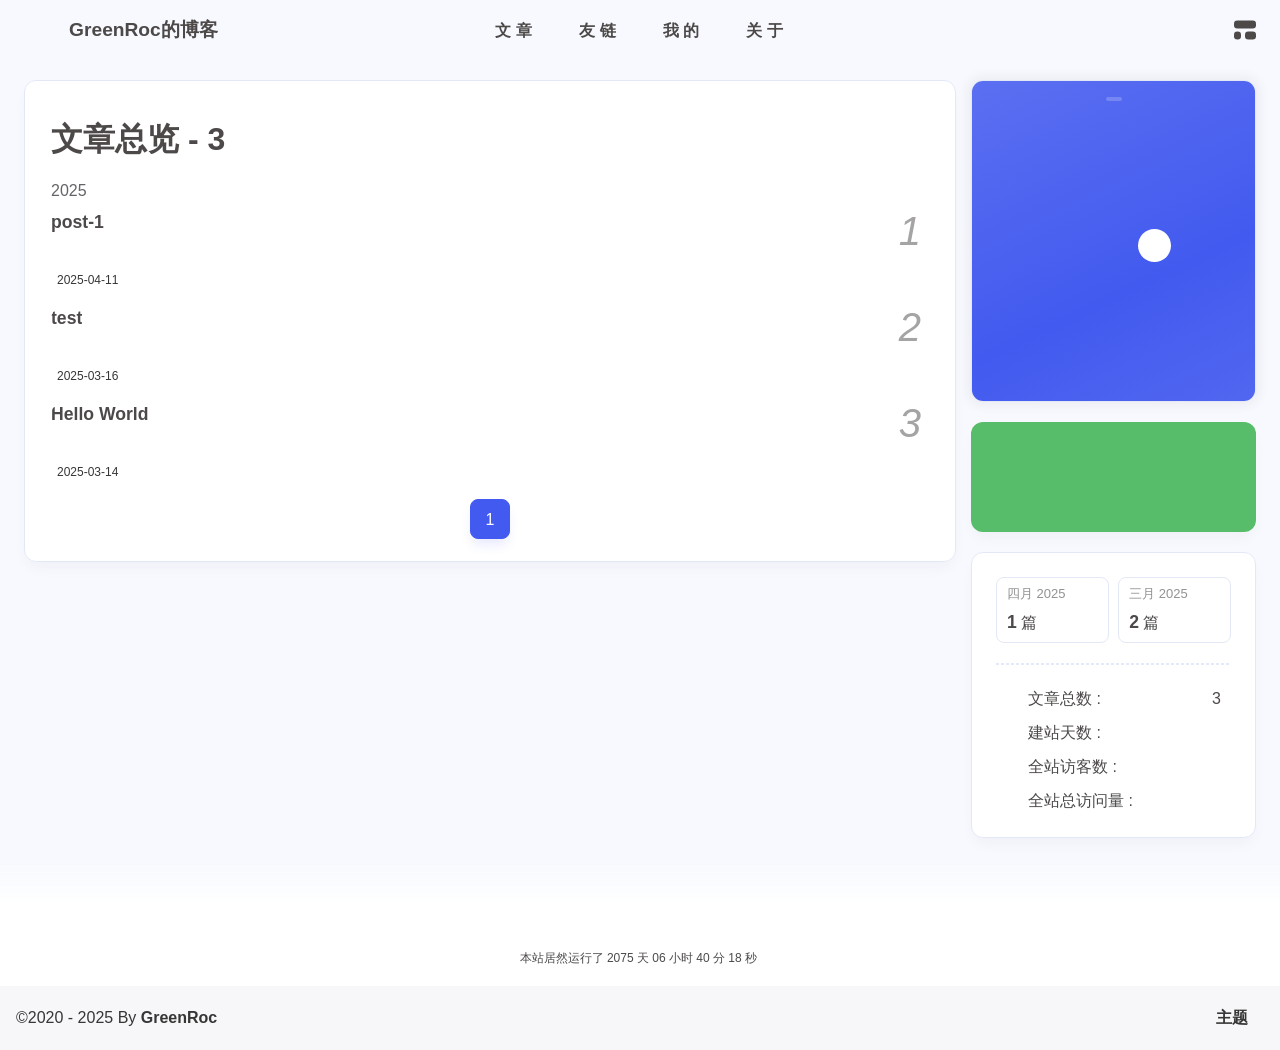
==== commit 6843fcb7: "Site updated: 2025-04-17 10:55:08" ====
--- a/archives/index.html
+++ b/archives/index.html
@@ -1,6 +1,6 @@
-<!DOCTYPE html><html lang="zh_CN" data-theme="light"><head><meta charset="UTF-8"><meta http-equiv="X-UA-Compatible" content="IE=edge"><meta name="viewport" content="width=device-width, initial-scale=1.0, user-scalable=no"><title>归档 | GreenRoc的博客</title><meta name="author" content="GreenRoc"><meta name="copyright" content="GreenRoc"><meta name="format-detection" content="telephone=no"><meta name="theme-color" content="#f7f9fe"><meta name="mobile-web-app-capable" content="yes"><meta name="apple-touch-fullscreen" content="yes"><meta name="apple-mobile-web-app-title" content="归档"><meta name="application-name" content="归档"><meta name="apple-mobile-web-app-capable" content="yes"><meta name="apple-mobile-web-app-status-bar-style" content="#f7f9fe"><meta property="og:type" content="website"><meta property="og:title" content="归档"><meta property="og:url" content="http://hexo.45zhongxue.online/archives/index.html"><meta property="og:site_name" content="GreenRoc的博客"><meta property="og:description" content="归档"><meta property="og:locale" content="zh_CN"><meta property="og:image" content="https://bu.dusays.com/2023/04/27/64496e511b09c.jpg"><meta property="article:author" content="GreenRoc"><meta property="article:tag"><meta name="twitter:card" content="summary"><meta name="twitter:image" content="https://bu.dusays.com/2023/04/27/64496e511b09c.jpg"><meta name="description" content="归档"><link rel="shortcut icon" href="/favicon.ico"><link rel="canonical" href="http://hexo.45zhongxue.online/archives/"><link rel="preconnect" href="//cdn.cbd.int"/><meta name="google-site-verification" content="xxx"/><meta name="baidu-site-verification" content="code-xxx"/><meta name="msvalidate.01" content="xxx"/><link rel="stylesheet" href="/css/index.css"><link rel="stylesheet" href="https://cdn.cbd.int/node-snackbar@0.1.16/dist/snackbar.min.css" media="print" onload="this.media='all'"><link rel="stylesheet" href="https://cdn.cbd.int/@fancyapps/ui@5.0.28/dist/fancybox/fancybox.css" media="print" onload="this.media='all'"><link rel="stylesheet" href="https://npm.elemecdn.com/anzhiyu-theme-static@1.0.0/swiper/swiper.min.css" media="print" onload="this.media='all'"><script>const GLOBAL_CONFIG = {
+<!DOCTYPE html><html lang="zh_CN" data-theme="light"><head><meta charset="UTF-8"><meta http-equiv="X-UA-Compatible" content="IE=edge"><meta name="viewport" content="width=device-width, initial-scale=1.0, user-scalable=no"><title>归档 | GreenRoc的博客</title><meta name="author" content="GreenRoc"><meta name="copyright" content="GreenRoc"><meta name="format-detection" content="telephone=no"><meta name="theme-color" content="#f7f9fe"><meta name="mobile-web-app-capable" content="yes"><meta name="apple-touch-fullscreen" content="yes"><meta name="apple-mobile-web-app-title" content="归档"><meta name="application-name" content="归档"><meta name="apple-mobile-web-app-capable" content="yes"><meta name="apple-mobile-web-app-status-bar-style" content="#f7f9fe"><meta property="og:type" content="website"><meta property="og:title" content="归档"><meta property="og:url" content="http://hexo.45zhongxue.online/archives/index.html"><meta property="og:site_name" content="GreenRoc的博客"><meta property="og:description" content="归档"><meta property="og:locale" content="zh_CN"><meta property="og:image" content="https://bu.dusays.com/2023/04/27/64496e511b09c.jpg"><meta property="article:author" content="GreenRoc"><meta property="article:tag"><meta name="twitter:card" content="summary"><meta name="twitter:image" content="https://bu.dusays.com/2023/04/27/64496e511b09c.jpg"><meta name="description" content="归档"><link rel="shortcut icon" href="/favicon.ico"><link rel="canonical" href="http://hexo.45zhongxue.online/archives/"><link rel="preconnect" href="//cdn.cbd.int"/><link rel="preconnect" href="//busuanzi.ibruce.info"/><meta name="google-site-verification" content="xxx"/><meta name="baidu-site-verification" content="code-xxx"/><meta name="msvalidate.01" content="xxx"/><link rel="stylesheet" href="/css/index.css"><link rel="stylesheet" href="https://cdn.cbd.int/node-snackbar@0.1.16/dist/snackbar.min.css" media="print" onload="this.media='all'"><link rel="stylesheet" href="https://cdn.cbd.int/@fancyapps/ui@5.0.28/dist/fancybox/fancybox.css" media="print" onload="this.media='all'"><script>const GLOBAL_CONFIG = {
   linkPageTop: undefined,
-  peoplecanvas: {"enable":true,"img":"https://upload-bbs.miyoushe.com/upload/2024/07/27/125766904/ba62475f396df9de3316a08ed9e65d86_5680958632268053399..png"},
+  peoplecanvas: undefined,
   postHeadAiDescription: undefined,
   diytitle: {"enable":true,"leaveTitle":"w(ﾟДﾟ)w 不要走！再看看嘛！","backTitle":"♪(^∇^*)欢迎肥来！"},
   LA51: undefined,
@@ -13,11 +13,11 @@
   friends_vue_info: undefined,
   navMusic: true,
   mainTone: undefined,
-  authorStatus: {"skills":["🤖️ 数码科技爱好者"]},
+  authorStatus: {"skills":["🤖️ 数码科技爱好者","🔍 分享与热心帮助","🏠 智能家居小能手","🔨 设计开发一条龙","🤝 专修交互与设计","🏃 脚踏实地行动派","🧱 团队小组发动机","💢 壮汉人狠话不多"]},
   algolia: undefined,
   localSearch: undefined,
   translate: {"defaultEncoding":2,"translateDelay":0,"msgToTraditionalChinese":"繁","msgToSimplifiedChinese":"简","rightMenuMsgToTraditionalChinese":"转为繁体","rightMenuMsgToSimplifiedChinese":"转为简体"},
-  noticeOutdate: undefined,
+  noticeOutdate: {"limitDay":365,"position":"top","messagePrev":"It has been","messageNext":"days since the last update, the content of the article may be outdated."},
   highlight: {"plugin":"highlight.js","highlightCopy":true,"highlightLang":true,"highlightHeightLimit":330},
   copy: {
     success: '复制成功',
@@ -60,7 +60,7 @@
   isHome: false,
   isHighlightShrink: false,
   isToc: false,
-  postUpdate: '2025-04-11 18:07:04',
+  postUpdate: '2025-04-17 10:53:45',
   postMainColor: '',
 }</script><noscript><style type="text/css">
   #nav {
@@ -204,7 +204,7 @@
 if (true) {
   document.addEventListener('pjax:send', () => { preloader.initLoading() })
   document.addEventListener('pjax:complete', () => { preloader.endLoading() })
-}</script><link rel="stylesheet" href="https://cdn.cbd.int/anzhiyu-theme-static@1.1.10/progress_bar/progress_bar.css"/><script async="async" src="https://cdn.cbd.int/pace-js@1.2.4/pace.min.js" data-pace-options="{ &quot;restartOnRequestAfter&quot;:false,&quot;eventLag&quot;:false}"></script><div class="page" id="body-wrap"><header class="not-top-img" id="page-header"><nav id="nav"><div id="nav-group"><span id="blog_name"><a id="site-name" href="/" accesskey="h"><div class="title">GreenRoc的博客</div><i class="anzhiyufont anzhiyu-icon-house-chimney"></i></a></span><div class="mask-name-container"><div id="name-container"><a id="page-name" href="javascript:anzhiyu.scrollToDest(0, 500)">PAGE_NAME</a></div></div><div id="menus"></div><div id="nav-right"><div class="nav-button" id="randomPost_button"><a class="site-page" onclick="toRandomPost()" title="随机前往一个文章" href="javascript:void(0);"><i class="anzhiyufont anzhiyu-icon-dice"></i></a></div><input id="center-console" type="checkbox"/><label class="widget" for="center-console" title="中控台" onclick="anzhiyu.switchConsole();"><i class="left"></i><i class="widget center"></i><i class="widget right"></i></label><div id="console"><div class="console-card-group-reward"><ul class="reward-all console-card"><li class="reward-item"><a href="https://npm.elemecdn.com/anzhiyu-blog@1.1.6/img/post/common/qrcode-weichat.png" target="_blank"><img class="post-qr-code-img" alt="微信" src= "[data-uri]" onerror="this.onerror=null,this.src=&quot;/img/404.jpg&quot;" data-lazy-src="https://npm.elemecdn.com/anzhiyu-blog@1.1.6/img/post/common/qrcode-weichat.png"/></a><div class="post-qr-code-desc">微信</div></li><li class="reward-item"><a href="https://npm.elemecdn.com/anzhiyu-blog@1.1.6/img/post/common/qrcode-alipay.png" target="_blank"><img class="post-qr-code-img" alt="支付宝" src= "[data-uri]" onerror="this.onerror=null,this.src=&quot;/img/404.jpg&quot;" data-lazy-src="https://npm.elemecdn.com/anzhiyu-blog@1.1.6/img/post/common/qrcode-alipay.png"/></a><div class="post-qr-code-desc">支付宝</div></li></ul></div><div class="console-card-group"><div class="console-card-group-left"><div class="console-card" id="card-newest-comments"><div class="card-content"><div class="author-content-item-tips">互动</div><span class="author-content-item-title"> 最新评论</span></div><div class="aside-list"><span>正在加载中...</span></div></div></div><div class="console-card-group-right"><div class="console-card tags"><div class="card-content"><div class="author-content-item-tips">兴趣点</div><span class="author-content-item-title">寻找你感兴趣的领域</span></div></div><div class="console-card history"><div class="item-headline"><i class="anzhiyufont anzhiyu-icon-box-archiv"></i><span>文章</span></div><div class="card-archives"><div class="item-headline"><i class="anzhiyufont anzhiyu-icon-archive"></i><span>归档</span></div><ul class="card-archive-list"><li class="card-archive-list-item"><a class="card-archive-list-link" href="/archives/2025/04/"><span class="card-archive-list-date">四月 2025</span><div class="card-archive-list-count-group"><span class="card-archive-list-count">1</span><span>篇</span></div></a></li><li class="card-archive-list-item"><a class="card-archive-list-link" href="/archives/2025/03/"><span class="card-archive-list-date">三月 2025</span><div class="card-archive-list-count-group"><span class="card-archive-list-count">2</span><span>篇</span></div></a></li></ul></div><hr/></div></div></div><div class="button-group"><div class="console-btn-item"><a class="darkmode_switchbutton" title="显示模式切换" href="javascript:void(0);"><i class="anzhiyufont anzhiyu-icon-moon"></i></a></div><div class="console-btn-item" id="consoleHideAside" onclick="anzhiyu.hideAsideBtn()" title="边栏显示控制"><a class="asideSwitch"><i class="anzhiyufont anzhiyu-icon-arrows-left-right"></i></a></div><div class="console-btn-item" id="consoleMusic" onclick="anzhiyu.musicToggle()" title="音乐开关"><a class="music-switch"><i class="anzhiyufont anzhiyu-icon-music"></i></a></div></div><div class="console-mask" onclick="anzhiyu.hideConsole()" href="javascript:void(0);"></div></div><div class="nav-button" id="nav-totop"><a class="totopbtn" href="javascript:void(0);"><i class="anzhiyufont anzhiyu-icon-arrow-up"></i><span id="percent" onclick="anzhiyu.scrollToDest(0,500)">0</span></a></div><div id="toggle-menu"><a class="site-page" href="javascript:void(0);" title="切换"><i class="anzhiyufont anzhiyu-icon-bars"></i></a></div></div></div></nav></header><main id="blog-container"><div class="layout" id="content-inner"><div id="archive"><div class="article-sort-title">文章总览 - 3</div><div class="article-sort"><div class="article-sort-item year"><span>2025</span></div><div class="article-sort-item no-article-cover"><div class="article-sort-item-info"><a class="article-sort-item-title" href="/2025/04/11/post-1/" title="post-1">post-1</a><span class="article-sort-item-index">1</span><div class="article-meta-wrap"><div class="article-sort-item-time"><i class="anzhiyufont anzhiyu-icon-calendar-alt"></i><time class="post-meta-date-created" datetime="2025-04-11T09:28:45.000Z" title="发表于 2025-04-11 17:28:45">2025-04-11</time></div></div></div></div><div class="article-sort-item no-article-cover"><div class="article-sort-item-info"><a class="article-sort-item-title" href="/2025/03/16/test/" title="test">test</a><span class="article-sort-item-index">2</span><div class="article-meta-wrap"><div class="article-sort-item-time"><i class="anzhiyufont anzhiyu-icon-calendar-alt"></i><time class="post-meta-date-created" datetime="2025-03-15T16:00:00.000Z" title="发表于 2025-03-16 00:00:00">2025-03-16</time></div></div></div></div><div class="article-sort-item no-article-cover"><div class="article-sort-item-info"><a class="article-sort-item-title" href="/2025/03/14/hello-world/" title="Hello World">Hello World</a><span class="article-sort-item-index">3</span><div class="article-meta-wrap"><div class="article-sort-item-time"><i class="anzhiyufont anzhiyu-icon-calendar-alt"></i><time class="post-meta-date-created" datetime="2025-03-14T15:29:21.201Z" title="发表于 2025-03-14 23:29:21">2025-03-14</time></div></div></div></div></div><nav id="pagination"><div class="pagination"><span class="page-number current">1</span></div></nav></div><div class="aside-content" id="aside-content"><div class="card-widget card-info"><div class="card-content"><div class="author-info__sayhi" id="author-info__sayhi" onclick="anzhiyu.changeSayHelloText()"></div><div class="author-info-avatar"><img class="avatar-img" src= "[data-uri]" onerror="this.onerror=null,this.src=&quot;/img/404.jpg&quot;" data-lazy-src="https://bu.dusays.com/2023/04/27/64496e511b09c.jpg" onerror="this.onerror=null;this.src='/img/friend_404.gif'" alt="avatar"/><div class="author-status"><img class="g-status" src= "[data-uri]" onerror="this.onerror=null,this.src=&quot;/img/404.jpg&quot;" data-lazy-src="https://bu.dusays.com/2023/08/24/64e6ce9c507bb.png" alt="status"/></div></div><div class="author-info__description"></div></div></div><div class="card-widget anzhiyu-right-widget" id="card-wechat" onclick="null"><div id="flip-wrapper"><div id="flip-content"><div class="face" style="background: url(https://bu.dusays.com/2023/01/13/63c02edf44033.png) center center / 100% no-repeat"></div><div class="back face" style="background: url(https://bu.dusays.com/2023/05/13/645fa415e8694.png) center center / 100% no-repeat"></div></div></div></div><div class="sticky_layout"><div class="card-widget"><div class="card-archives"><div class="item-headline"><i class="anzhiyufont anzhiyu-icon-archive"></i><span>归档</span></div><ul class="card-archive-list"><li class="card-archive-list-item"><a class="card-archive-list-link" href="/archives/2025/04/"><span class="card-archive-list-date">四月 2025</span><div class="card-archive-list-count-group"><span class="card-archive-list-count">1</span><span>篇</span></div></a></li><li class="card-archive-list-item"><a class="card-archive-list-link" href="/archives/2025/03/"><span class="card-archive-list-date">三月 2025</span><div class="card-archive-list-count-group"><span class="card-archive-list-count">2</span><span>篇</span></div></a></li></ul></div><hr/><div class="card-webinfo"><div class="item-headline"><i class="anzhiyufont anzhiyu-icon-chart-line"></i><span>网站资讯</span></div><div class="webinfo"><div class="webinfo-item"><div class="webinfo-item-title"><i class="anzhiyufont anzhiyu-icon-file-lines"></i><div class="item-name">文章总数 :</div></div><div class="item-count">3</div></div><div class="webinfo-item"><div class="webinfo-item-title"><i class="anzhiyufont anzhiyu-icon-stopwatch"></i><div class="item-name">建站天数 :</div></div><div class="item-count" id="runtimeshow" data-publishDate="2021-03-31T16:00:00.000Z"><i class="anzhiyufont anzhiyu-icon-spinner anzhiyu-spin"></i></div></div></div></div></div></div></div></div></main><footer id="footer"><div id="footer-wrap"></div><div id="footer-bar"><div class="footer-bar-links"><div class="footer-bar-left"><div id="footer-bar-tips"><div class="copyright">&copy;2020 - 2025 By <a class="footer-bar-link" href="/" title="GreenRoc" target="_blank">GreenRoc</a></div></div><div id="footer-type-tips"></div></div><div class="footer-bar-right"><a class="footer-bar-link" target="_blank" rel="noopener" href="https://github.com/anzhiyu-c/hexo-theme-anzhiyu" title="主题">主题</a></div></div></div></footer></div><div id="sidebar"><div id="menu-mask"></div><div id="sidebar-menus"><div class="sidebar-site-data site-data is-center"><a href="/archives/" title="archive"><div class="headline">文章</div><div class="length-num">3</div></a><a href="/tags/" title="tag"><div class="headline">标签</div><div class="length-num">0</div></a><a href="/categories/" title="category"><div class="headline">分类</div><div class="length-num">0</div></a></div><span class="sidebar-menu-item-title">功能</span><div class="sidebar-menu-item"><a class="darkmode_switchbutton menu-child" href="javascript:void(0);" title="显示模式"><i class="anzhiyufont anzhiyu-icon-circle-half-stroke"></i><span>显示模式</span></a></div><div class="back-menu-list-groups"><div class="back-menu-list-group"><div class="back-menu-list-title">网页</div><div class="back-menu-list"><a class="back-menu-item" target="_blank" rel="noopener" href="https://blog.anheyu.com/" title="博客"><img class="back-menu-item-icon" src= "[data-uri]" onerror="this.onerror=null,this.src=&quot;/img/404.jpg&quot;" data-lazy-src="/img/favicon.ico" alt="博客"/><span class="back-menu-item-text">博客</span></a></div></div><div class="back-menu-list-group"><div class="back-menu-list-title">项目</div><div class="back-menu-list"><a class="back-menu-item" target="_blank" rel="noopener" href="https://image.anheyu.com/" title="安知鱼图床"><img class="back-menu-item-icon" src= "[data-uri]" onerror="this.onerror=null,this.src=&quot;/img/404.jpg&quot;" data-lazy-src="https://image.anheyu.com/favicon.ico" alt="安知鱼图床"/><span class="back-menu-item-text">安知鱼图床</span></a></div></div></div><span class="sidebar-menu-item-title">标签</span></div></div><div id="rightside"><div id="rightside-config-hide"><button id="translateLink" type="button" title="简繁转换">繁</button><button id="darkmode" type="button" title="浅色和深色模式转换"><i class="anzhiyufont anzhiyu-icon-circle-half-stroke"></i></button><button id="hide-aside-btn" type="button" title="单栏和双栏切换"><i class="anzhiyufont anzhiyu-icon-arrows-left-right"></i></button></div><div id="rightside-config-show"><button id="rightside-config" type="button" title="设置"><i class="anzhiyufont anzhiyu-icon-gear"></i></button><button id="go-up" type="button" title="回到顶部"><i class="anzhiyufont anzhiyu-icon-arrow-up"></i></button></div></div><div id="nav-music"><a id="nav-music-hoverTips" onclick="anzhiyu.musicToggle()" accesskey="m">播放音乐</a><div id="console-music-bg"></div><meting-js id="8152976493" server="netease" type="playlist" mutex="true" preload="none" theme="var(--anzhiyu-main)" data-lrctype="0" order="random" volume="0.7"></meting-js></div><div id="rightMenu"><div class="rightMenu-group rightMenu-small"><div class="rightMenu-item" id="menu-backward"><i class="anzhiyufont anzhiyu-icon-arrow-left"></i></div><div class="rightMenu-item" id="menu-forward"><i class="anzhiyufont anzhiyu-icon-arrow-right"></i></div><div class="rightMenu-item" id="menu-refresh"><i class="anzhiyufont anzhiyu-icon-arrow-rotate-right" style="font-size: 1rem;"></i></div><div class="rightMenu-item" id="menu-top"><i class="anzhiyufont anzhiyu-icon-arrow-up"></i></div></div><div class="rightMenu-group rightMenu-line rightMenuPlugin"><div class="rightMenu-item" id="menu-copytext"><i class="anzhiyufont anzhiyu-icon-copy"></i><span>复制选中文本</span></div><div class="rightMenu-item" id="menu-pastetext"><i class="anzhiyufont anzhiyu-icon-paste"></i><span>粘贴文本</span></div><a class="rightMenu-item" id="menu-commenttext"><i class="anzhiyufont anzhiyu-icon-comment-medical"></i><span>引用到评论</span></a><div class="rightMenu-item" id="menu-newwindow"><i class="anzhiyufont anzhiyu-icon-window-restore"></i><span>新窗口打开</span></div><div class="rightMenu-item" id="menu-copylink"><i class="anzhiyufont anzhiyu-icon-link"></i><span>复制链接地址</span></div><div class="rightMenu-item" id="menu-copyimg"><i class="anzhiyufont anzhiyu-icon-images"></i><span>复制此图片</span></div><div class="rightMenu-item" id="menu-downloadimg"><i class="anzhiyufont anzhiyu-icon-download"></i><span>下载此图片</span></div><div class="rightMenu-item" id="menu-newwindowimg"><i class="anzhiyufont anzhiyu-icon-window-restore"></i><span>新窗口打开图片</span></div><div class="rightMenu-item" id="menu-search"><i class="anzhiyufont anzhiyu-icon-magnifying-glass"></i><span>站内搜索</span></div><div class="rightMenu-item" id="menu-searchBaidu"><i class="anzhiyufont anzhiyu-icon-magnifying-glass"></i><span>百度搜索</span></div><div class="rightMenu-item" id="menu-music-toggle"><i class="anzhiyufont anzhiyu-icon-play"></i><span>播放音乐</span></div><div class="rightMenu-item" id="menu-music-back"><i class="anzhiyufont anzhiyu-icon-backward"></i><span>切换到上一首</span></div><div class="rightMenu-item" id="menu-music-forward"><i class="anzhiyufont anzhiyu-icon-forward"></i><span>切换到下一首</span></div><div class="rightMenu-item" id="menu-music-playlist" onclick="window.open(&quot;https://y.qq.com/n/ryqq/playlist/8802438608&quot;, &quot;_blank&quot;);" style="display: none;"><i class="anzhiyufont anzhiyu-icon-radio"></i><span>查看所有歌曲</span></div><div class="rightMenu-item" id="menu-music-copyMusicName"><i class="anzhiyufont anzhiyu-icon-copy"></i><span>复制歌名</span></div></div><div class="rightMenu-group rightMenu-line rightMenuOther"><a class="rightMenu-item menu-link" id="menu-randomPost"><i class="anzhiyufont anzhiyu-icon-shuffle"></i><span>随便逛逛</span></a><a class="rightMenu-item menu-link" href="/categories/"><i class="anzhiyufont anzhiyu-icon-cube"></i><span>博客分类</span></a><a class="rightMenu-item menu-link" href="/tags/"><i class="anzhiyufont anzhiyu-icon-tags"></i><span>文章标签</span></a></div><div class="rightMenu-group rightMenu-line rightMenuOther"><a class="rightMenu-item" id="menu-copy" href="javascript:void(0);"><i class="anzhiyufont anzhiyu-icon-copy"></i><span>复制地址</span></a><a class="rightMenu-item" id="menu-commentBarrage" href="javascript:void(0);"><i class="anzhiyufont anzhiyu-icon-message"></i><span class="menu-commentBarrage-text">关闭热评</span></a><a class="rightMenu-item" id="menu-darkmode" href="javascript:void(0);"><i class="anzhiyufont anzhiyu-icon-circle-half-stroke"></i><span class="menu-darkmode-text">深色模式</span></a><a class="rightMenu-item" id="menu-translate" href="javascript:void(0);"><i class="anzhiyufont anzhiyu-icon-language"></i><span>轉為繁體</span></a></div></div><div id="rightmenu-mask"></div><div><script src="/js/utils.js"></script><script src="/js/main.js"></script><script src="/js/tw_cn.js"></script><script src="https://cdn.cbd.int/@fancyapps/ui@5.0.28/dist/fancybox/fancybox.umd.js"></script><script src="https://cdn.cbd.int/instant.page@5.2.0/instantpage.js" type="module"></script><script src="https://cdn.cbd.int/vanilla-lazyload@17.8.5/dist/lazyload.iife.min.js"></script><script src="https://cdn.cbd.int/node-snackbar@0.1.16/dist/snackbar.min.js"></script><canvas id="universe"></canvas><script async src="https://npm.elemecdn.com/anzhiyu-theme-static@1.0.0/dark/dark.js"></script><script>// 消除控制台打印
+}</script><link rel="stylesheet" href="https://cdn.cbd.int/anzhiyu-theme-static@1.1.10/progress_bar/progress_bar.css"/><script async="async" src="https://cdn.cbd.int/pace-js@1.2.4/pace.min.js" data-pace-options="{ &quot;restartOnRequestAfter&quot;:false,&quot;eventLag&quot;:false}"></script><div class="page" id="body-wrap"><header class="not-top-img" id="page-header"><nav id="nav"><div id="nav-group"><span id="blog_name"><div class="back-home-button"><i class="anzhiyufont anzhiyu-icon-grip-vertical"></i><div class="back-menu-list-groups"><div class="back-menu-list-group"><div class="back-menu-list-title">网页</div><div class="back-menu-list"><a class="back-menu-item" target="_blank" rel="noopener" href="https://blog.anheyu.com/" title="博客"><img class="back-menu-item-icon" src= "[data-uri]" onerror="this.onerror=null,this.src=&quot;/img/404.jpg&quot;" data-lazy-src="/img/favicon.ico" alt="博客"/><span class="back-menu-item-text">博客</span></a></div></div><div class="back-menu-list-group"><div class="back-menu-list-title">项目</div><div class="back-menu-list"><a class="back-menu-item" target="_blank" rel="noopener" href="https://image.anheyu.com/" title="安知鱼图床"><img class="back-menu-item-icon" src= "[data-uri]" onerror="this.onerror=null,this.src=&quot;/img/404.jpg&quot;" data-lazy-src="https://image.anheyu.com/favicon.ico" alt="安知鱼图床"/><span class="back-menu-item-text">安知鱼图床</span></a></div></div></div></div><a id="site-name" href="/" accesskey="h"><div class="title">GreenRoc的博客</div><i class="anzhiyufont anzhiyu-icon-house-chimney"></i></a></span><div class="mask-name-container"><div id="name-container"><a id="page-name" href="javascript:anzhiyu.scrollToDest(0, 500)">PAGE_NAME</a></div></div><div id="menus"><div class="menus_items"><div class="menus_item"><a class="site-page" href="javascript:void(0);"><span> 文章</span></a><ul class="menus_item_child"><li><a class="site-page child faa-parent animated-hover" href="/categories/"><i class="anzhiyufont anzhiyu-icon-shapes faa-tada" style="font-size: 0.9em;"></i><span> 分类</span></a></li><li><a class="site-page child faa-parent animated-hover" href="/tags/"><i class="anzhiyufont anzhiyu-icon-tags faa-tada" style="font-size: 0.9em;"></i><span> 标签</span></a></li></ul></div><div class="menus_item"><a class="site-page" href="javascript:void(0);"><span> 友链</span></a><ul class="menus_item_child"><li><a class="site-page child faa-parent animated-hover" href="/link/"><i class="anzhiyufont anzhiyu-icon-link faa-tada" style="font-size: 0.9em;"></i><span> 友人帐</span></a></li><li><a class="site-page child faa-parent animated-hover" href="/comments/"><i class="anzhiyufont anzhiyu-icon-envelope faa-tada" style="font-size: 0.9em;"></i><span> 留言板</span></a></li></ul></div><div class="menus_item"><a class="site-page" href="javascript:void(0);"><span> 我的</span></a><ul class="menus_item_child"><li><a class="site-page child faa-parent animated-hover" href="/music/"><i class="anzhiyufont anzhiyu-icon-music faa-tada" style="font-size: 0.9em;"></i><span> 音乐馆</span></a></li><li><a class="site-page child faa-parent animated-hover" href="/album/"><i class="anzhiyufont anzhiyu-icon-images faa-tada" style="font-size: 0.9em;"></i><span> 相册集</span></a></li></ul></div><div class="menus_item"><a class="site-page" href="javascript:void(0);"><span> 关于</span></a><ul class="menus_item_child"><li><a class="site-page child faa-parent animated-hover" href="/about/"><i class="anzhiyufont anzhiyu-icon-paper-plane faa-tada" style="font-size: 0.9em;"></i><span> 关于本人</span></a></li><li><a class="site-page child faa-parent animated-hover" href="javascript:toRandomPost()"><i class="anzhiyufont anzhiyu-icon-shoe-prints1 faa-tada" style="font-size: 0.9em;"></i><span> 随便逛逛</span></a></li></ul></div></div></div><div id="nav-right"><div class="nav-button" id="randomPost_button"><a class="site-page" onclick="toRandomPost()" title="随机前往一个文章" href="javascript:void(0);"><i class="anzhiyufont anzhiyu-icon-dice"></i></a></div><input id="center-console" type="checkbox"/><label class="widget" for="center-console" title="中控台" onclick="anzhiyu.switchConsole();"><i class="left"></i><i class="widget center"></i><i class="widget right"></i></label><div id="console"><div class="console-card-group-reward"><ul class="reward-all console-card"><li class="reward-item"><a href="https://npm.elemecdn.com/anzhiyu-blog@1.1.6/img/post/common/qrcode-weichat.png" target="_blank"><img class="post-qr-code-img" alt="微信" src= "[data-uri]" onerror="this.onerror=null,this.src=&quot;/img/404.jpg&quot;" data-lazy-src="https://npm.elemecdn.com/anzhiyu-blog@1.1.6/img/post/common/qrcode-weichat.png"/></a><div class="post-qr-code-desc">微信</div></li><li class="reward-item"><a href="https://npm.elemecdn.com/anzhiyu-blog@1.1.6/img/post/common/qrcode-alipay.png" target="_blank"><img class="post-qr-code-img" alt="支付宝" src= "[data-uri]" onerror="this.onerror=null,this.src=&quot;/img/404.jpg&quot;" data-lazy-src="https://npm.elemecdn.com/anzhiyu-blog@1.1.6/img/post/common/qrcode-alipay.png"/></a><div class="post-qr-code-desc">支付宝</div></li></ul></div><div class="console-card-group"><div class="console-card-group-left"><div class="console-card" id="card-newest-comments"><div class="card-content"><div class="author-content-item-tips">互动</div><span class="author-content-item-title"> 最新评论</span></div><div class="aside-list"><span>正在加载中...</span></div></div></div><div class="console-card-group-right"><div class="console-card tags"><div class="card-content"><div class="author-content-item-tips">兴趣点</div><span class="author-content-item-title">寻找你感兴趣的领域</span></div></div><div class="console-card history"><div class="item-headline"><i class="anzhiyufont anzhiyu-icon-box-archiv"></i><span>文章</span></div><div class="card-archives"><div class="item-headline"><i class="anzhiyufont anzhiyu-icon-archive"></i><span>归档</span></div><ul class="card-archive-list"><li class="card-archive-list-item"><a class="card-archive-list-link" href="/archives/2025/04/"><span class="card-archive-list-date">四月 2025</span><div class="card-archive-list-count-group"><span class="card-archive-list-count">1</span><span>篇</span></div></a></li><li class="card-archive-list-item"><a class="card-archive-list-link" href="/archives/2025/03/"><span class="card-archive-list-date">三月 2025</span><div class="card-archive-list-count-group"><span class="card-archive-list-count">2</span><span>篇</span></div></a></li></ul></div><hr/></div></div></div><div class="button-group"><div class="console-btn-item"><a class="darkmode_switchbutton" title="显示模式切换" href="javascript:void(0);"><i class="anzhiyufont anzhiyu-icon-moon"></i></a></div><div class="console-btn-item" id="consoleHideAside" onclick="anzhiyu.hideAsideBtn()" title="边栏显示控制"><a class="asideSwitch"><i class="anzhiyufont anzhiyu-icon-arrows-left-right"></i></a></div><div class="console-btn-item" id="consoleMusic" onclick="anzhiyu.musicToggle()" title="音乐开关"><a class="music-switch"><i class="anzhiyufont anzhiyu-icon-music"></i></a></div></div><div class="console-mask" onclick="anzhiyu.hideConsole()" href="javascript:void(0);"></div></div><div class="nav-button" id="nav-totop"><a class="totopbtn" href="javascript:void(0);"><i class="anzhiyufont anzhiyu-icon-arrow-up"></i><span id="percent" onclick="anzhiyu.scrollToDest(0,500)">0</span></a></div><div id="toggle-menu"><a class="site-page" href="javascript:void(0);" title="切换"><i class="anzhiyufont anzhiyu-icon-bars"></i></a></div></div></div></nav></header><main id="blog-container"><div class="layout" id="content-inner"><div id="archive"><div class="article-sort-title">文章总览 - 3</div><div class="article-sort"><div class="article-sort-item year"><span>2025</span></div><div class="article-sort-item no-article-cover"><div class="article-sort-item-info"><a class="article-sort-item-title" href="/2025/04/11/post-1/" title="post-1">post-1</a><span class="article-sort-item-index">1</span><div class="article-meta-wrap"><div class="article-sort-item-time"><i class="anzhiyufont anzhiyu-icon-calendar-alt"></i><time class="post-meta-date-created" datetime="2025-04-11T09:28:45.000Z" title="发表于 2025-04-11 17:28:45">2025-04-11</time></div></div></div></div><div class="article-sort-item no-article-cover"><div class="article-sort-item-info"><a class="article-sort-item-title" href="/2025/03/16/test/" title="test">test</a><span class="article-sort-item-index">2</span><div class="article-meta-wrap"><div class="article-sort-item-time"><i class="anzhiyufont anzhiyu-icon-calendar-alt"></i><time class="post-meta-date-created" datetime="2025-03-15T16:00:00.000Z" title="发表于 2025-03-16 00:00:00">2025-03-16</time></div></div></div></div><div class="article-sort-item no-article-cover"><div class="article-sort-item-info"><a class="article-sort-item-title" href="/2025/03/14/hello-world/" title="Hello World">Hello World</a><span class="article-sort-item-index">3</span><div class="article-meta-wrap"><div class="article-sort-item-time"><i class="anzhiyufont anzhiyu-icon-calendar-alt"></i><time class="post-meta-date-created" datetime="2025-03-14T15:29:21.201Z" title="发表于 2025-03-14 23:29:21">2025-03-14</time></div></div></div></div></div><nav id="pagination"><div class="pagination"><span class="page-number current">1</span></div></nav></div><div class="aside-content" id="aside-content"><div class="card-widget card-info"><div class="card-content"><div class="author-info__sayhi" id="author-info__sayhi" onclick="anzhiyu.changeSayHelloText()"></div><div class="author-info-avatar"><img class="avatar-img" src= "[data-uri]" onerror="this.onerror=null,this.src=&quot;/img/404.jpg&quot;" data-lazy-src="https://bu.dusays.com/2023/04/27/64496e511b09c.jpg" onerror="this.onerror=null;this.src='/img/friend_404.gif'" alt="avatar"/><div class="author-status"><img class="g-status" src= "[data-uri]" onerror="this.onerror=null,this.src=&quot;/img/404.jpg&quot;" data-lazy-src="https://bu.dusays.com/2023/08/24/64e6ce9c507bb.png" alt="status"/></div></div><div class="author-info__description"></div></div></div><div class="card-widget anzhiyu-right-widget" id="card-wechat" onclick="null"><div id="flip-wrapper"><div id="flip-content"><div class="face" style="background: url(https://bu.dusays.com/2023/01/13/63c02edf44033.png) center center / 100% no-repeat"></div><div class="back face" style="background: url(https://bu.dusays.com/2023/05/13/645fa415e8694.png) center center / 100% no-repeat"></div></div></div></div><div class="sticky_layout"><div class="card-widget"><div class="card-archives"><div class="item-headline"><i class="anzhiyufont anzhiyu-icon-archive"></i><span>归档</span></div><ul class="card-archive-list"><li class="card-archive-list-item"><a class="card-archive-list-link" href="/archives/2025/04/"><span class="card-archive-list-date">四月 2025</span><div class="card-archive-list-count-group"><span class="card-archive-list-count">1</span><span>篇</span></div></a></li><li class="card-archive-list-item"><a class="card-archive-list-link" href="/archives/2025/03/"><span class="card-archive-list-date">三月 2025</span><div class="card-archive-list-count-group"><span class="card-archive-list-count">2</span><span>篇</span></div></a></li></ul></div><hr/><div class="card-webinfo"><div class="item-headline"><i class="anzhiyufont anzhiyu-icon-chart-line"></i><span>网站资讯</span></div><div class="webinfo"><div class="webinfo-item"><div class="webinfo-item-title"><i class="anzhiyufont anzhiyu-icon-file-lines"></i><div class="item-name">文章总数 :</div></div><div class="item-count">3</div></div><div class="webinfo-item"><div class="webinfo-item-title"><i class="anzhiyufont anzhiyu-icon-stopwatch"></i><div class="item-name">建站天数 :</div></div><div class="item-count" id="runtimeshow" data-publishDate="2021-03-31T16:00:00.000Z"><i class="anzhiyufont anzhiyu-icon-spinner anzhiyu-spin"></i></div></div><div class="webinfo-item"><div class="webinfo-item-title"><i class="anzhiyufont anzhiyu-icon-universal-access"></i><div class="item-name">全站访客数 :</div></div><div class="item-count" id="busuanzi_value_site_uv"><i class="anzhiyufont anzhiyu-icon-spinner anzhiyu-spin"></i></div></div><div class="webinfo-item"><div class="webinfo-item-title"><i class="anzhiyufont anzhiyu-icon-square-poll-vertical"></i><div class="item-name">全站总访问量 :</div></div><div class="item-count" id="busuanzi_value_site_pv"><i class="anzhiyufont anzhiyu-icon-spinner anzhiyu-spin"></i></div></div></div></div></div></div></div></div></main><footer id="footer"><div id="footer-wrap"><div id="workboard"><img class="workSituationImg boardsign" src= "[data-uri]" onerror="this.onerror=null,this.src=&quot;/img/404.jpg&quot;" data-lazy-src="https://npm.elemecdn.com/anzhiyu-blog@2.0.4/img/badge/安知鱼-上班摸鱼中.svg" alt="距离月入25k也就还差一个大佬带我~" title="距离月入25k也就还差一个大佬带我~"/><div id="runtimeTextTip"></div></div></div><div id="footer-bar"><div class="footer-bar-links"><div class="footer-bar-left"><div id="footer-bar-tips"><div class="copyright">&copy;2020 - 2025 By <a class="footer-bar-link" href="/" title="GreenRoc" target="_blank">GreenRoc</a></div></div><div id="footer-type-tips"></div></div><div class="footer-bar-right"><a class="footer-bar-link" target="_blank" rel="noopener" href="https://github.com/anzhiyu-c/hexo-theme-anzhiyu" title="主题">主题</a></div></div></div></footer></div><div id="sidebar"><div id="menu-mask"></div><div id="sidebar-menus"><div class="sidebar-site-data site-data is-center"><a href="/archives/" title="archive"><div class="headline">文章</div><div class="length-num">3</div></a><a href="/tags/" title="tag"><div class="headline">标签</div><div class="length-num">0</div></a><a href="/categories/" title="category"><div class="headline">分类</div><div class="length-num">0</div></a></div><span class="sidebar-menu-item-title">功能</span><div class="sidebar-menu-item"><a class="darkmode_switchbutton menu-child" href="javascript:void(0);" title="显示模式"><i class="anzhiyufont anzhiyu-icon-circle-half-stroke"></i><span>显示模式</span></a></div><div class="back-menu-list-groups"><div class="back-menu-list-group"><div class="back-menu-list-title">网页</div><div class="back-menu-list"><a class="back-menu-item" target="_blank" rel="noopener" href="https://blog.anheyu.com/" title="博客"><img class="back-menu-item-icon" src= "[data-uri]" onerror="this.onerror=null,this.src=&quot;/img/404.jpg&quot;" data-lazy-src="/img/favicon.ico" alt="博客"/><span class="back-menu-item-text">博客</span></a></div></div><div class="back-menu-list-group"><div class="back-menu-list-title">项目</div><div class="back-menu-list"><a class="back-menu-item" target="_blank" rel="noopener" href="https://image.anheyu.com/" title="安知鱼图床"><img class="back-menu-item-icon" src= "[data-uri]" onerror="this.onerror=null,this.src=&quot;/img/404.jpg&quot;" data-lazy-src="https://image.anheyu.com/favicon.ico" alt="安知鱼图床"/><span class="back-menu-item-text">安知鱼图床</span></a></div></div></div><div class="menus_items"><div class="menus_item"><a class="site-page" href="javascript:void(0);"><span> 文章</span></a><ul class="menus_item_child"><li><a class="site-page child faa-parent animated-hover" href="/categories/"><i class="anzhiyufont anzhiyu-icon-shapes faa-tada" style="font-size: 0.9em;"></i><span> 分类</span></a></li><li><a class="site-page child faa-parent animated-hover" href="/tags/"><i class="anzhiyufont anzhiyu-icon-tags faa-tada" style="font-size: 0.9em;"></i><span> 标签</span></a></li></ul></div><div class="menus_item"><a class="site-page" href="javascript:void(0);"><span> 友链</span></a><ul class="menus_item_child"><li><a class="site-page child faa-parent animated-hover" href="/link/"><i class="anzhiyufont anzhiyu-icon-link faa-tada" style="font-size: 0.9em;"></i><span> 友人帐</span></a></li><li><a class="site-page child faa-parent animated-hover" href="/comments/"><i class="anzhiyufont anzhiyu-icon-envelope faa-tada" style="font-size: 0.9em;"></i><span> 留言板</span></a></li></ul></div><div class="menus_item"><a class="site-page" href="javascript:void(0);"><span> 我的</span></a><ul class="menus_item_child"><li><a class="site-page child faa-parent animated-hover" href="/music/"><i class="anzhiyufont anzhiyu-icon-music faa-tada" style="font-size: 0.9em;"></i><span> 音乐馆</span></a></li><li><a class="site-page child faa-parent animated-hover" href="/album/"><i class="anzhiyufont anzhiyu-icon-images faa-tada" style="font-size: 0.9em;"></i><span> 相册集</span></a></li></ul></div><div class="menus_item"><a class="site-page" href="javascript:void(0);"><span> 关于</span></a><ul class="menus_item_child"><li><a class="site-page child faa-parent animated-hover" href="/about/"><i class="anzhiyufont anzhiyu-icon-paper-plane faa-tada" style="font-size: 0.9em;"></i><span> 关于本人</span></a></li><li><a class="site-page child faa-parent animated-hover" href="javascript:toRandomPost()"><i class="anzhiyufont anzhiyu-icon-shoe-prints1 faa-tada" style="font-size: 0.9em;"></i><span> 随便逛逛</span></a></li></ul></div></div><span class="sidebar-menu-item-title">标签</span></div></div><div id="rightside"><div id="rightside-config-hide"><button id="translateLink" type="button" title="简繁转换">繁</button><button id="darkmode" type="button" title="浅色和深色模式转换"><i class="anzhiyufont anzhiyu-icon-circle-half-stroke"></i></button><button id="hide-aside-btn" type="button" title="单栏和双栏切换"><i class="anzhiyufont anzhiyu-icon-arrows-left-right"></i></button></div><div id="rightside-config-show"><button id="rightside-config" type="button" title="设置"><i class="anzhiyufont anzhiyu-icon-gear"></i></button><button id="go-up" type="button" title="回到顶部"><i class="anzhiyufont anzhiyu-icon-arrow-up"></i></button></div></div><div id="nav-music"><a id="nav-music-hoverTips" onclick="anzhiyu.musicToggle()" accesskey="m">播放音乐</a><div id="console-music-bg"></div><meting-js id="8152976493" server="netease" type="playlist" mutex="true" preload="none" theme="var(--anzhiyu-main)" data-lrctype="0" order="random" volume="0.7"></meting-js></div><div id="rightMenu"><div class="rightMenu-group rightMenu-small"><div class="rightMenu-item" id="menu-backward"><i class="anzhiyufont anzhiyu-icon-arrow-left"></i></div><div class="rightMenu-item" id="menu-forward"><i class="anzhiyufont anzhiyu-icon-arrow-right"></i></div><div class="rightMenu-item" id="menu-refresh"><i class="anzhiyufont anzhiyu-icon-arrow-rotate-right" style="font-size: 1rem;"></i></div><div class="rightMenu-item" id="menu-top"><i class="anzhiyufont anzhiyu-icon-arrow-up"></i></div></div><div class="rightMenu-group rightMenu-line rightMenuPlugin"><div class="rightMenu-item" id="menu-copytext"><i class="anzhiyufont anzhiyu-icon-copy"></i><span>复制选中文本</span></div><div class="rightMenu-item" id="menu-pastetext"><i class="anzhiyufont anzhiyu-icon-paste"></i><span>粘贴文本</span></div><a class="rightMenu-item" id="menu-commenttext"><i class="anzhiyufont anzhiyu-icon-comment-medical"></i><span>引用到评论</span></a><div class="rightMenu-item" id="menu-newwindow"><i class="anzhiyufont anzhiyu-icon-window-restore"></i><span>新窗口打开</span></div><div class="rightMenu-item" id="menu-copylink"><i class="anzhiyufont anzhiyu-icon-link"></i><span>复制链接地址</span></div><div class="rightMenu-item" id="menu-copyimg"><i class="anzhiyufont anzhiyu-icon-images"></i><span>复制此图片</span></div><div class="rightMenu-item" id="menu-downloadimg"><i class="anzhiyufont anzhiyu-icon-download"></i><span>下载此图片</span></div><div class="rightMenu-item" id="menu-newwindowimg"><i class="anzhiyufont anzhiyu-icon-window-restore"></i><span>新窗口打开图片</span></div><div class="rightMenu-item" id="menu-search"><i class="anzhiyufont anzhiyu-icon-magnifying-glass"></i><span>站内搜索</span></div><div class="rightMenu-item" id="menu-searchBaidu"><i class="anzhiyufont anzhiyu-icon-magnifying-glass"></i><span>百度搜索</span></div><div class="rightMenu-item" id="menu-music-toggle"><i class="anzhiyufont anzhiyu-icon-play"></i><span>播放音乐</span></div><div class="rightMenu-item" id="menu-music-back"><i class="anzhiyufont anzhiyu-icon-backward"></i><span>切换到上一首</span></div><div class="rightMenu-item" id="menu-music-forward"><i class="anzhiyufont anzhiyu-icon-forward"></i><span>切换到下一首</span></div><div class="rightMenu-item" id="menu-music-playlist" onclick="window.open(&quot;https://y.qq.com/n/ryqq/playlist/8802438608&quot;, &quot;_blank&quot;);" style="display: none;"><i class="anzhiyufont anzhiyu-icon-radio"></i><span>查看所有歌曲</span></div><div class="rightMenu-item" id="menu-music-copyMusicName"><i class="anzhiyufont anzhiyu-icon-copy"></i><span>复制歌名</span></div></div><div class="rightMenu-group rightMenu-line rightMenuOther"><a class="rightMenu-item menu-link" id="menu-randomPost"><i class="anzhiyufont anzhiyu-icon-shuffle"></i><span>随便逛逛</span></a><a class="rightMenu-item menu-link" href="/categories/"><i class="anzhiyufont anzhiyu-icon-cube"></i><span>博客分类</span></a><a class="rightMenu-item menu-link" href="/tags/"><i class="anzhiyufont anzhiyu-icon-tags"></i><span>文章标签</span></a></div><div class="rightMenu-group rightMenu-line rightMenuOther"><a class="rightMenu-item" id="menu-copy" href="javascript:void(0);"><i class="anzhiyufont anzhiyu-icon-copy"></i><span>复制地址</span></a><a class="rightMenu-item" id="menu-commentBarrage" href="javascript:void(0);"><i class="anzhiyufont anzhiyu-icon-message"></i><span class="menu-commentBarrage-text">关闭热评</span></a><a class="rightMenu-item" id="menu-darkmode" href="javascript:void(0);"><i class="anzhiyufont anzhiyu-icon-circle-half-stroke"></i><span class="menu-darkmode-text">深色模式</span></a><a class="rightMenu-item" id="menu-translate" href="javascript:void(0);"><i class="anzhiyufont anzhiyu-icon-language"></i><span>轉為繁體</span></a></div></div><div id="rightmenu-mask"></div><div><script src="/js/utils.js"></script><script src="/js/main.js"></script><script src="/js/tw_cn.js"></script><script src="https://cdn.cbd.int/@fancyapps/ui@5.0.28/dist/fancybox/fancybox.umd.js"></script><script src="https://cdn.cbd.int/instant.page@5.2.0/instantpage.js" type="module"></script><script src="https://cdn.cbd.int/vanilla-lazyload@17.8.5/dist/lazyload.iife.min.js"></script><script src="https://cdn.cbd.int/node-snackbar@0.1.16/dist/snackbar.min.js"></script><canvas id="universe"></canvas><script async src="https://npm.elemecdn.com/anzhiyu-theme-static@1.0.0/dark/dark.js"></script><script>// 消除控制台打印
 var HoldLog = console.log;
 console.log = function () {};
 let now1 = new Date();
@@ -276,7 +276,68 @@
   setTimeout(
     console.warn.bind(console, "%c S013-782 %c 你现在正处于监控中.", "color:white; background-color:#d9534f", "")
   );
-});</script><script async src="/anzhiyu/random.js"></script><div class="js-pjax"><input type="hidden" name="page-type" id="page-type" value="anzhiyu"></div><script>var visitorMail = "";
+});</script><script async src="/anzhiyu/random.js"></script><script async="async">(function () {
+  var grt = new Date("04/01/2021 00:00:00"); //设置网站上线时间
+  var now = new Date();
+  var dnum;
+  var hnum;
+  var mnum;
+  var snum;
+  var nowHour;
+
+  // 计算并更新天数、小时数、分钟数和秒数
+  function updateTime() {
+    now = new Date(); // 更新 now 的值
+    nowHour = now.getHours(); // 更新 nowHour 的值
+    var days = (now - grt) / 1000 / 60 / 60 / 24;
+    dnum = Math.floor(days);
+    var hours = (now - grt) / 1000 / 60 / 60 - 24 * dnum;
+    hnum = Math.floor(hours);
+    if (String(hnum).length == 1) {
+      hnum = "0" + hnum;
+    }
+    var minutes = (now - grt) / 1000 / 60 - 24 * 60 * dnum - 60 * hnum;
+    mnum = Math.floor(minutes);
+    if (String(mnum).length == 1) {
+      mnum = "0" + mnum;
+    }
+    var seconds = (now - grt) / 1000 - 24 * 60 * 60 * dnum - 60 * 60 * hnum - 60 * mnum;
+    snum = Math.round(seconds);
+    if (String(snum).length == 1) {
+      snum = "0" + snum;
+    }
+  }
+
+  // 更新网页中显示的网站运行时间
+  function updateHtml() {
+    const footer = document.getElementById("footer");
+    if (!footer) return
+    let currentTimeHtml = "";
+    if (nowHour < 18 && nowHour >= 9) {
+      // 如果是上班时间，默认就是"安知鱼-上班摸鱼中.svg"图片，不需要更改
+      currentTimeHtml = `本站居然运行了 ${dnum} 天<span id='runtime'> ${hnum} 小时 ${mnum} 分 ${snum} 秒 </span><i class='anzhiyufont anzhiyu-icon-heartbeat' style='color:red'></i>`;
+    } else {
+      // 如果是下班时间，插入"安知鱼-下班啦.svg"图片
+      let img = document.querySelector("#workboard .workSituationImg");
+      if (img != null) {
+        img.src = "https://npm.elemecdn.com/anzhiyu-blog@2.0.4/img/badge/安知鱼-下班啦.svg";
+        img.title = "下班了就该开开心心的玩耍，嘿嘿~";
+        img.alt = "下班了就该开开心心的玩耍，嘿嘿~";
+      }
+
+      currentTimeHtml = `本站居然运行了 ${dnum} 天<span id='runtime'> ${hnum} 小时 ${mnum} 分 ${snum} 秒 </span><i class='anzhiyufont anzhiyu-icon-heartbeat' style='color:red'></i>`;
+    }
+
+    if (document.getElementById("runtimeTextTip")) {
+      document.getElementById("runtimeTextTip").innerHTML = currentTimeHtml;
+    }
+  }
+
+  setInterval(() => {
+    updateTime();
+    updateHtml();
+  }, 1000);
+})();</script><div class="js-pjax"><input type="hidden" name="page-type" id="page-type" value="anzhiyu"></div><script>var visitorMail = "";
 </script><script async data-pjax src="https://cdn.cbd.int/anzhiyu-theme-static@1.0.0/waterfall/waterfall.js"></script><script src="https://lf3-cdn-tos.bytecdntp.com/cdn/expire-1-M/qrcodejs/1.0.0/qrcode.min.js"></script><link rel="stylesheet" href="https://cdn.cbd.int/anzhiyu-theme-static@1.1.9/icon/ali_iconfont_css.css"><script src="https://cdn.cbd.int/butterfly-extsrc@1.1.3/dist/activate-power-mode.min.js"></script><script>POWERMODE.colorful = true;
 POWERMODE.shake = false;
 POWERMODE.mobile = false;
@@ -343,4 +404,4 @@
   if (e.request.status === 404) {
     pjax.loadUrl('/404.html')
   }
-})</script><script charset="UTF-8" src="https://cdn.cbd.int/anzhiyu-theme-static@1.1.5/accesskey/accesskey.js"></script></div><div id="popup-window"><div class="popup-window-title">通知</div><div class="popup-window-divider"></div><div class="popup-window-content"><div class="popup-tip">你好呀</div><div class="popup-link"><i class="anzhiyufont anzhiyu-icon-arrow-circle-right"></i></div></div></div></body></html>+})</script><script async data-pjax src="//busuanzi.ibruce.info/busuanzi/2.3/busuanzi.pure.mini.js"></script><script charset="UTF-8" src="https://cdn.cbd.int/anzhiyu-theme-static@1.1.5/accesskey/accesskey.js"></script></div><div id="popup-window"><div class="popup-window-title">通知</div><div class="popup-window-divider"></div><div class="popup-window-content"><div class="popup-tip">你好呀</div><div class="popup-link"><i class="anzhiyufont anzhiyu-icon-arrow-circle-right"></i></div></div></div></body></html>
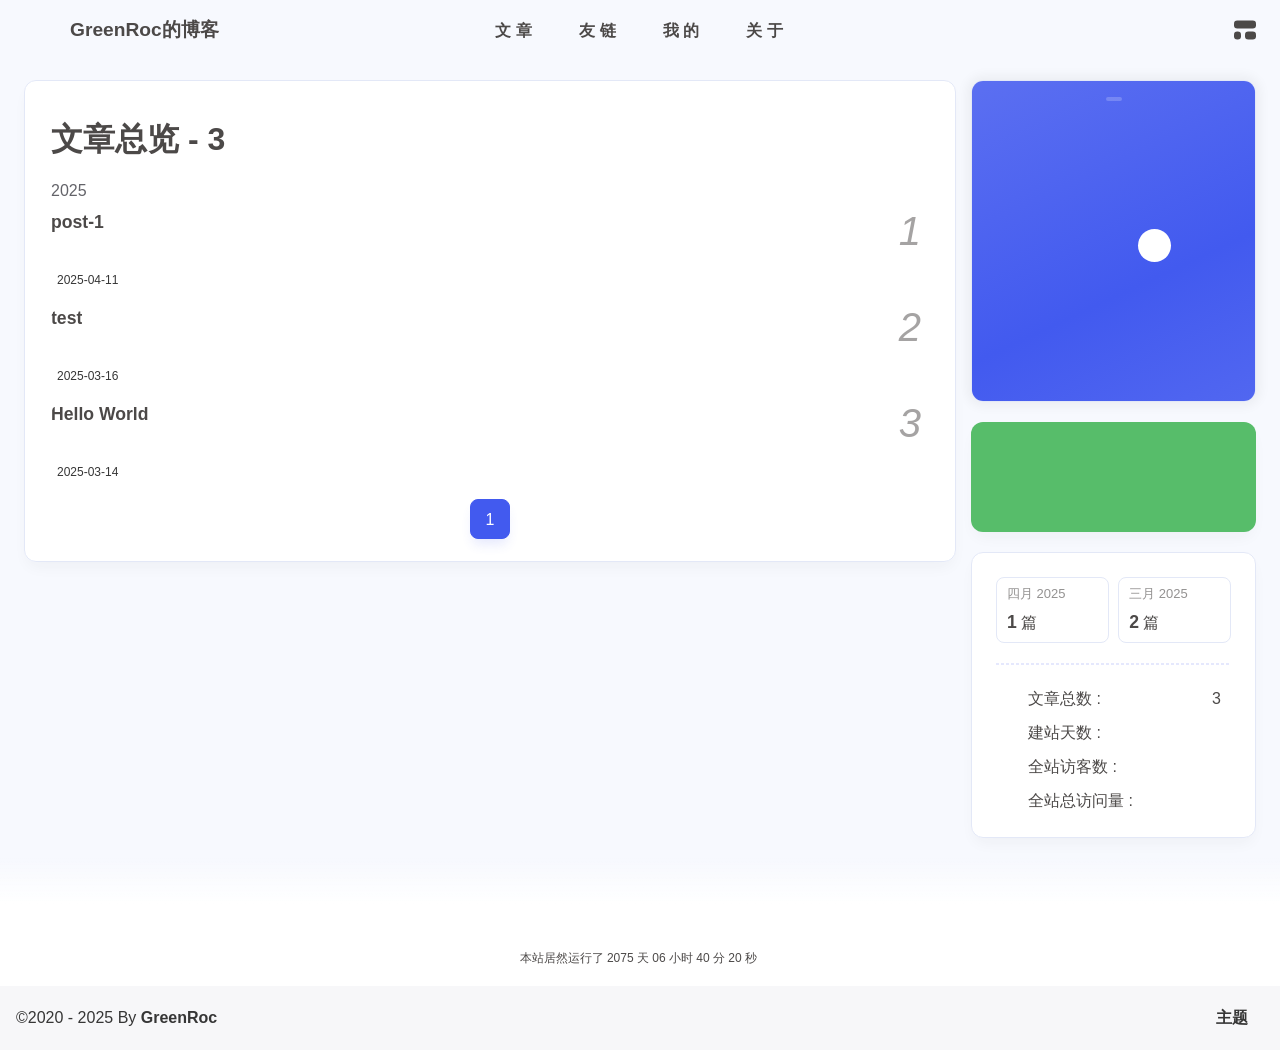
==== commit a661cc4f: "Site updated: 2025-04-17 10:58:57" ====
--- a/archives/index.html
+++ b/archives/index.html
@@ -60,7 +60,7 @@
   isHome: false,
   isHighlightShrink: false,
   isToc: false,
-  postUpdate: '2025-04-17 10:53:45',
+  postUpdate: '2025-04-17 10:58:49',
   postMainColor: '',
 }</script><noscript><style type="text/css">
   #nav {
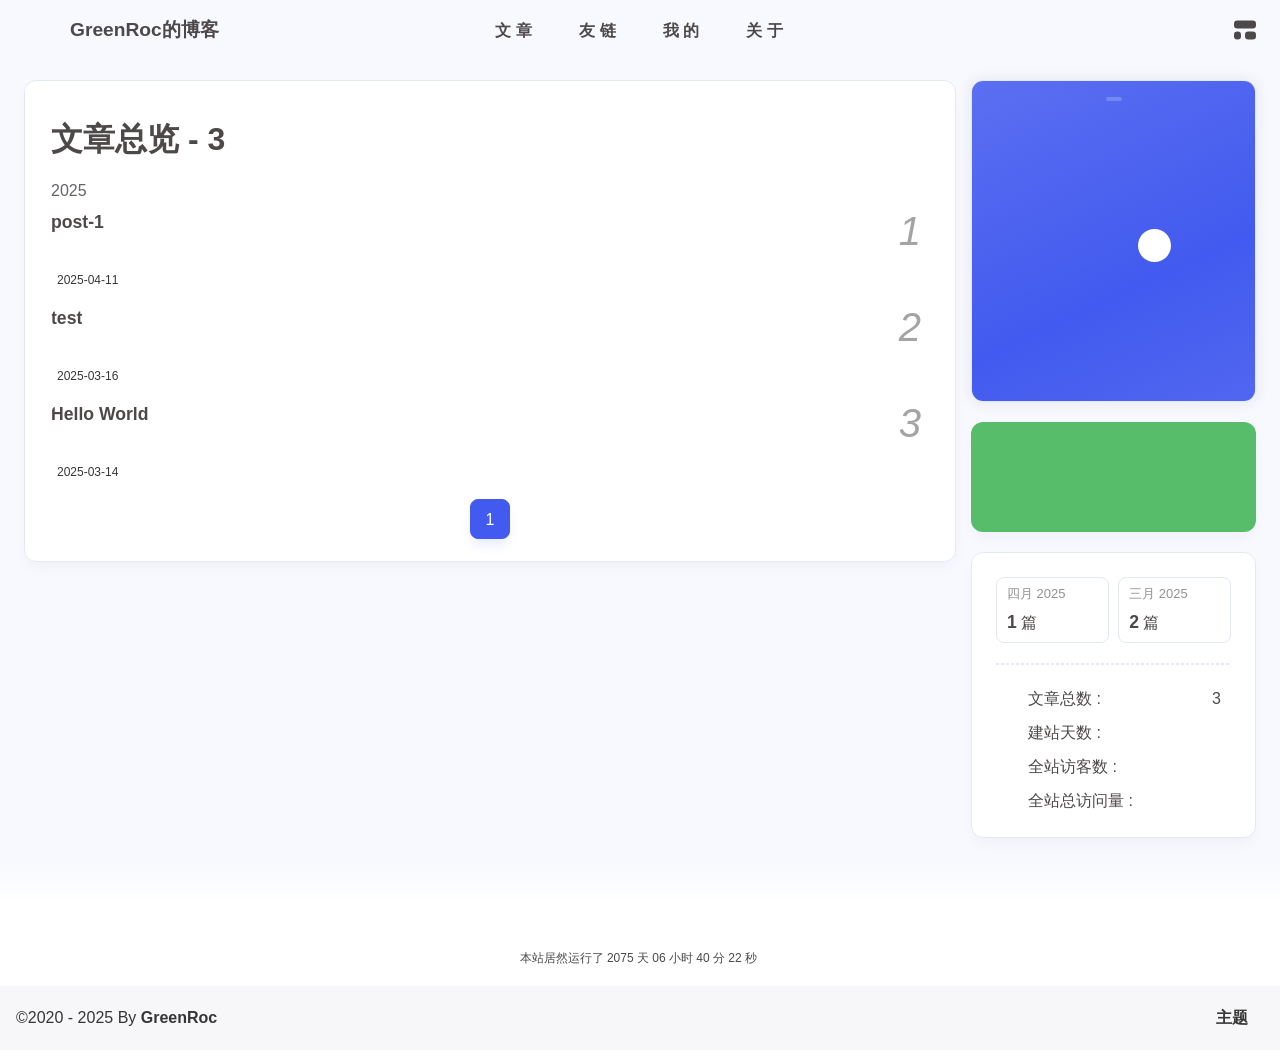
==== commit 2bf93d81: "Site updated: 2025-04-18 19:53:14" ====
--- a/archives/index.html
+++ b/archives/index.html
@@ -60,7 +60,7 @@
   isHome: false,
   isHighlightShrink: false,
   isToc: false,
-  postUpdate: '2025-04-17 10:58:49',
+  postUpdate: '2025-04-18 19:49:45',
   postMainColor: '',
 }</script><noscript><style type="text/css">
   #nav {
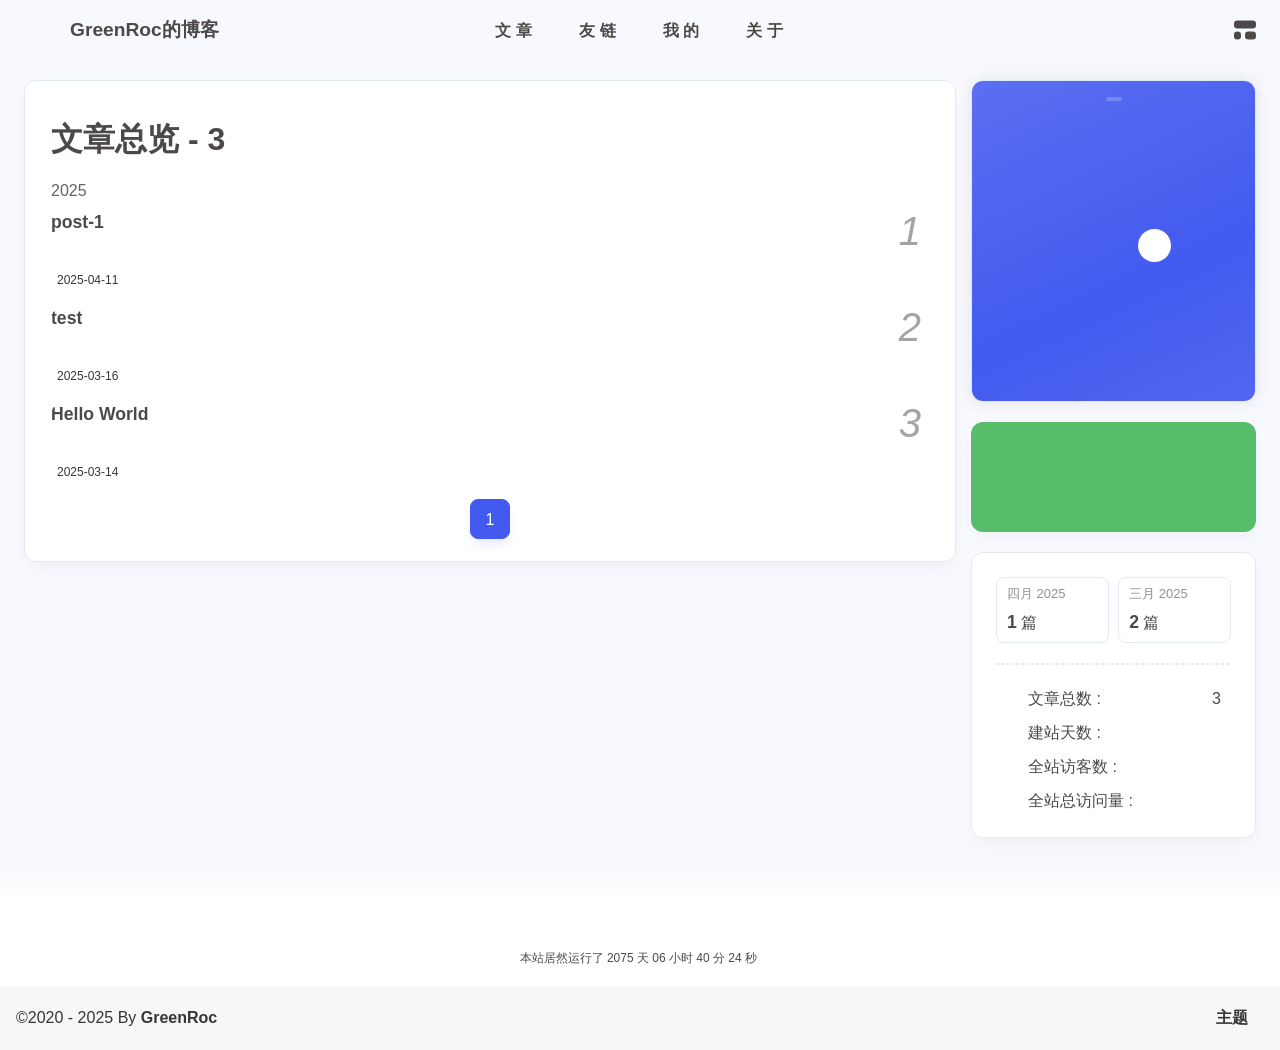
==== commit 833899b1: "Site updated: 2025-04-19 22:42:51" ====
--- a/archives/index.html
+++ b/archives/index.html
@@ -60,7 +60,7 @@
   isHome: false,
   isHighlightShrink: false,
   isToc: false,
-  postUpdate: '2025-04-18 19:49:45',
+  postUpdate: '2025-04-19 22:42:42',
   postMainColor: '',
 }</script><noscript><style type="text/css">
   #nav {
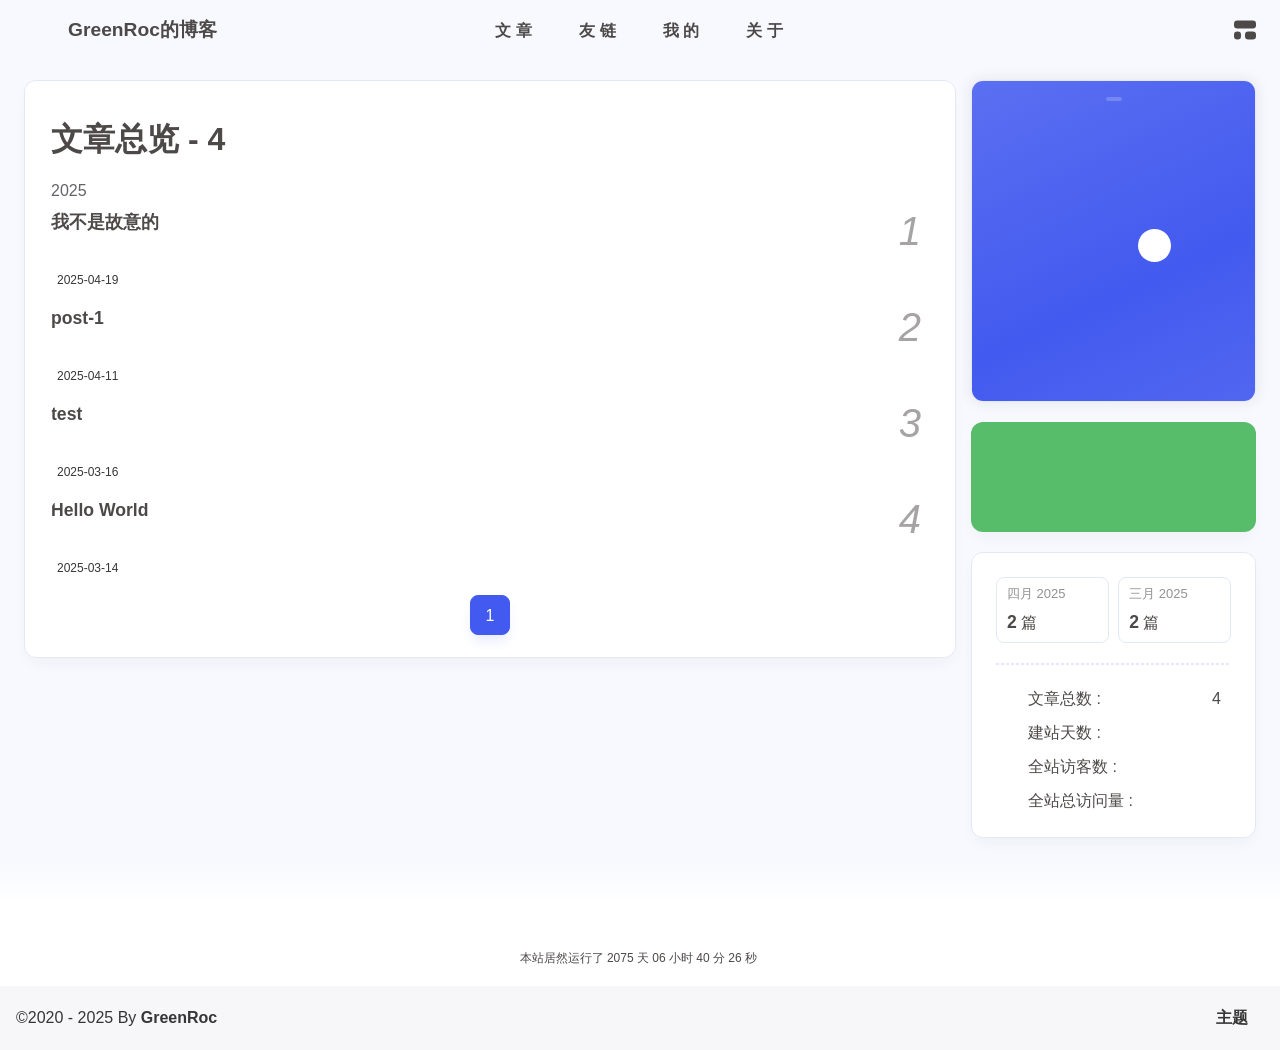
==== commit aa8c2c44: "Site updated: 2025-04-19 22:53:08" ====
--- a/archives/index.html
+++ b/archives/index.html
@@ -60,7 +60,7 @@
   isHome: false,
   isHighlightShrink: false,
   isToc: false,
-  postUpdate: '2025-04-19 22:42:42',
+  postUpdate: '2025-04-19 22:52:46',
   postMainColor: '',
 }</script><noscript><style type="text/css">
   #nav {
@@ -204,7 +204,7 @@
 if (true) {
   document.addEventListener('pjax:send', () => { preloader.initLoading() })
   document.addEventListener('pjax:complete', () => { preloader.endLoading() })
-}</script><link rel="stylesheet" href="https://cdn.cbd.int/anzhiyu-theme-static@1.1.10/progress_bar/progress_bar.css"/><script async="async" src="https://cdn.cbd.int/pace-js@1.2.4/pace.min.js" data-pace-options="{ &quot;restartOnRequestAfter&quot;:false,&quot;eventLag&quot;:false}"></script><div class="page" id="body-wrap"><header class="not-top-img" id="page-header"><nav id="nav"><div id="nav-group"><span id="blog_name"><div class="back-home-button"><i class="anzhiyufont anzhiyu-icon-grip-vertical"></i><div class="back-menu-list-groups"><div class="back-menu-list-group"><div class="back-menu-list-title">网页</div><div class="back-menu-list"><a class="back-menu-item" target="_blank" rel="noopener" href="https://blog.anheyu.com/" title="博客"><img class="back-menu-item-icon" src= "[data-uri]" onerror="this.onerror=null,this.src=&quot;/img/404.jpg&quot;" data-lazy-src="/img/favicon.ico" alt="博客"/><span class="back-menu-item-text">博客</span></a></div></div><div class="back-menu-list-group"><div class="back-menu-list-title">项目</div><div class="back-menu-list"><a class="back-menu-item" target="_blank" rel="noopener" href="https://image.anheyu.com/" title="安知鱼图床"><img class="back-menu-item-icon" src= "[data-uri]" onerror="this.onerror=null,this.src=&quot;/img/404.jpg&quot;" data-lazy-src="https://image.anheyu.com/favicon.ico" alt="安知鱼图床"/><span class="back-menu-item-text">安知鱼图床</span></a></div></div></div></div><a id="site-name" href="/" accesskey="h"><div class="title">GreenRoc的博客</div><i class="anzhiyufont anzhiyu-icon-house-chimney"></i></a></span><div class="mask-name-container"><div id="name-container"><a id="page-name" href="javascript:anzhiyu.scrollToDest(0, 500)">PAGE_NAME</a></div></div><div id="menus"><div class="menus_items"><div class="menus_item"><a class="site-page" href="javascript:void(0);"><span> 文章</span></a><ul class="menus_item_child"><li><a class="site-page child faa-parent animated-hover" href="/categories/"><i class="anzhiyufont anzhiyu-icon-shapes faa-tada" style="font-size: 0.9em;"></i><span> 分类</span></a></li><li><a class="site-page child faa-parent animated-hover" href="/tags/"><i class="anzhiyufont anzhiyu-icon-tags faa-tada" style="font-size: 0.9em;"></i><span> 标签</span></a></li></ul></div><div class="menus_item"><a class="site-page" href="javascript:void(0);"><span> 友链</span></a><ul class="menus_item_child"><li><a class="site-page child faa-parent animated-hover" href="/link/"><i class="anzhiyufont anzhiyu-icon-link faa-tada" style="font-size: 0.9em;"></i><span> 友人帐</span></a></li><li><a class="site-page child faa-parent animated-hover" href="/comments/"><i class="anzhiyufont anzhiyu-icon-envelope faa-tada" style="font-size: 0.9em;"></i><span> 留言板</span></a></li></ul></div><div class="menus_item"><a class="site-page" href="javascript:void(0);"><span> 我的</span></a><ul class="menus_item_child"><li><a class="site-page child faa-parent animated-hover" href="/music/"><i class="anzhiyufont anzhiyu-icon-music faa-tada" style="font-size: 0.9em;"></i><span> 音乐馆</span></a></li><li><a class="site-page child faa-parent animated-hover" href="/album/"><i class="anzhiyufont anzhiyu-icon-images faa-tada" style="font-size: 0.9em;"></i><span> 相册集</span></a></li></ul></div><div class="menus_item"><a class="site-page" href="javascript:void(0);"><span> 关于</span></a><ul class="menus_item_child"><li><a class="site-page child faa-parent animated-hover" href="/about/"><i class="anzhiyufont anzhiyu-icon-paper-plane faa-tada" style="font-size: 0.9em;"></i><span> 关于本人</span></a></li><li><a class="site-page child faa-parent animated-hover" href="javascript:toRandomPost()"><i class="anzhiyufont anzhiyu-icon-shoe-prints1 faa-tada" style="font-size: 0.9em;"></i><span> 随便逛逛</span></a></li></ul></div></div></div><div id="nav-right"><div class="nav-button" id="randomPost_button"><a class="site-page" onclick="toRandomPost()" title="随机前往一个文章" href="javascript:void(0);"><i class="anzhiyufont anzhiyu-icon-dice"></i></a></div><input id="center-console" type="checkbox"/><label class="widget" for="center-console" title="中控台" onclick="anzhiyu.switchConsole();"><i class="left"></i><i class="widget center"></i><i class="widget right"></i></label><div id="console"><div class="console-card-group-reward"><ul class="reward-all console-card"><li class="reward-item"><a href="https://npm.elemecdn.com/anzhiyu-blog@1.1.6/img/post/common/qrcode-weichat.png" target="_blank"><img class="post-qr-code-img" alt="微信" src= "[data-uri]" onerror="this.onerror=null,this.src=&quot;/img/404.jpg&quot;" data-lazy-src="https://npm.elemecdn.com/anzhiyu-blog@1.1.6/img/post/common/qrcode-weichat.png"/></a><div class="post-qr-code-desc">微信</div></li><li class="reward-item"><a href="https://npm.elemecdn.com/anzhiyu-blog@1.1.6/img/post/common/qrcode-alipay.png" target="_blank"><img class="post-qr-code-img" alt="支付宝" src= "[data-uri]" onerror="this.onerror=null,this.src=&quot;/img/404.jpg&quot;" data-lazy-src="https://npm.elemecdn.com/anzhiyu-blog@1.1.6/img/post/common/qrcode-alipay.png"/></a><div class="post-qr-code-desc">支付宝</div></li></ul></div><div class="console-card-group"><div class="console-card-group-left"><div class="console-card" id="card-newest-comments"><div class="card-content"><div class="author-content-item-tips">互动</div><span class="author-content-item-title"> 最新评论</span></div><div class="aside-list"><span>正在加载中...</span></div></div></div><div class="console-card-group-right"><div class="console-card tags"><div class="card-content"><div class="author-content-item-tips">兴趣点</div><span class="author-content-item-title">寻找你感兴趣的领域</span></div></div><div class="console-card history"><div class="item-headline"><i class="anzhiyufont anzhiyu-icon-box-archiv"></i><span>文章</span></div><div class="card-archives"><div class="item-headline"><i class="anzhiyufont anzhiyu-icon-archive"></i><span>归档</span></div><ul class="card-archive-list"><li class="card-archive-list-item"><a class="card-archive-list-link" href="/archives/2025/04/"><span class="card-archive-list-date">四月 2025</span><div class="card-archive-list-count-group"><span class="card-archive-list-count">1</span><span>篇</span></div></a></li><li class="card-archive-list-item"><a class="card-archive-list-link" href="/archives/2025/03/"><span class="card-archive-list-date">三月 2025</span><div class="card-archive-list-count-group"><span class="card-archive-list-count">2</span><span>篇</span></div></a></li></ul></div><hr/></div></div></div><div class="button-group"><div class="console-btn-item"><a class="darkmode_switchbutton" title="显示模式切换" href="javascript:void(0);"><i class="anzhiyufont anzhiyu-icon-moon"></i></a></div><div class="console-btn-item" id="consoleHideAside" onclick="anzhiyu.hideAsideBtn()" title="边栏显示控制"><a class="asideSwitch"><i class="anzhiyufont anzhiyu-icon-arrows-left-right"></i></a></div><div class="console-btn-item" id="consoleMusic" onclick="anzhiyu.musicToggle()" title="音乐开关"><a class="music-switch"><i class="anzhiyufont anzhiyu-icon-music"></i></a></div></div><div class="console-mask" onclick="anzhiyu.hideConsole()" href="javascript:void(0);"></div></div><div class="nav-button" id="nav-totop"><a class="totopbtn" href="javascript:void(0);"><i class="anzhiyufont anzhiyu-icon-arrow-up"></i><span id="percent" onclick="anzhiyu.scrollToDest(0,500)">0</span></a></div><div id="toggle-menu"><a class="site-page" href="javascript:void(0);" title="切换"><i class="anzhiyufont anzhiyu-icon-bars"></i></a></div></div></div></nav></header><main id="blog-container"><div class="layout" id="content-inner"><div id="archive"><div class="article-sort-title">文章总览 - 3</div><div class="article-sort"><div class="article-sort-item year"><span>2025</span></div><div class="article-sort-item no-article-cover"><div class="article-sort-item-info"><a class="article-sort-item-title" href="/2025/04/11/post-1/" title="post-1">post-1</a><span class="article-sort-item-index">1</span><div class="article-meta-wrap"><div class="article-sort-item-time"><i class="anzhiyufont anzhiyu-icon-calendar-alt"></i><time class="post-meta-date-created" datetime="2025-04-11T09:28:45.000Z" title="发表于 2025-04-11 17:28:45">2025-04-11</time></div></div></div></div><div class="article-sort-item no-article-cover"><div class="article-sort-item-info"><a class="article-sort-item-title" href="/2025/03/16/test/" title="test">test</a><span class="article-sort-item-index">2</span><div class="article-meta-wrap"><div class="article-sort-item-time"><i class="anzhiyufont anzhiyu-icon-calendar-alt"></i><time class="post-meta-date-created" datetime="2025-03-15T16:00:00.000Z" title="发表于 2025-03-16 00:00:00">2025-03-16</time></div></div></div></div><div class="article-sort-item no-article-cover"><div class="article-sort-item-info"><a class="article-sort-item-title" href="/2025/03/14/hello-world/" title="Hello World">Hello World</a><span class="article-sort-item-index">3</span><div class="article-meta-wrap"><div class="article-sort-item-time"><i class="anzhiyufont anzhiyu-icon-calendar-alt"></i><time class="post-meta-date-created" datetime="2025-03-14T15:29:21.201Z" title="发表于 2025-03-14 23:29:21">2025-03-14</time></div></div></div></div></div><nav id="pagination"><div class="pagination"><span class="page-number current">1</span></div></nav></div><div class="aside-content" id="aside-content"><div class="card-widget card-info"><div class="card-content"><div class="author-info__sayhi" id="author-info__sayhi" onclick="anzhiyu.changeSayHelloText()"></div><div class="author-info-avatar"><img class="avatar-img" src= "[data-uri]" onerror="this.onerror=null,this.src=&quot;/img/404.jpg&quot;" data-lazy-src="https://bu.dusays.com/2023/04/27/64496e511b09c.jpg" onerror="this.onerror=null;this.src='/img/friend_404.gif'" alt="avatar"/><div class="author-status"><img class="g-status" src= "[data-uri]" onerror="this.onerror=null,this.src=&quot;/img/404.jpg&quot;" data-lazy-src="https://bu.dusays.com/2023/08/24/64e6ce9c507bb.png" alt="status"/></div></div><div class="author-info__description"></div></div></div><div class="card-widget anzhiyu-right-widget" id="card-wechat" onclick="null"><div id="flip-wrapper"><div id="flip-content"><div class="face" style="background: url(https://bu.dusays.com/2023/01/13/63c02edf44033.png) center center / 100% no-repeat"></div><div class="back face" style="background: url(https://bu.dusays.com/2023/05/13/645fa415e8694.png) center center / 100% no-repeat"></div></div></div></div><div class="sticky_layout"><div class="card-widget"><div class="card-archives"><div class="item-headline"><i class="anzhiyufont anzhiyu-icon-archive"></i><span>归档</span></div><ul class="card-archive-list"><li class="card-archive-list-item"><a class="card-archive-list-link" href="/archives/2025/04/"><span class="card-archive-list-date">四月 2025</span><div class="card-archive-list-count-group"><span class="card-archive-list-count">1</span><span>篇</span></div></a></li><li class="card-archive-list-item"><a class="card-archive-list-link" href="/archives/2025/03/"><span class="card-archive-list-date">三月 2025</span><div class="card-archive-list-count-group"><span class="card-archive-list-count">2</span><span>篇</span></div></a></li></ul></div><hr/><div class="card-webinfo"><div class="item-headline"><i class="anzhiyufont anzhiyu-icon-chart-line"></i><span>网站资讯</span></div><div class="webinfo"><div class="webinfo-item"><div class="webinfo-item-title"><i class="anzhiyufont anzhiyu-icon-file-lines"></i><div class="item-name">文章总数 :</div></div><div class="item-count">3</div></div><div class="webinfo-item"><div class="webinfo-item-title"><i class="anzhiyufont anzhiyu-icon-stopwatch"></i><div class="item-name">建站天数 :</div></div><div class="item-count" id="runtimeshow" data-publishDate="2021-03-31T16:00:00.000Z"><i class="anzhiyufont anzhiyu-icon-spinner anzhiyu-spin"></i></div></div><div class="webinfo-item"><div class="webinfo-item-title"><i class="anzhiyufont anzhiyu-icon-universal-access"></i><div class="item-name">全站访客数 :</div></div><div class="item-count" id="busuanzi_value_site_uv"><i class="anzhiyufont anzhiyu-icon-spinner anzhiyu-spin"></i></div></div><div class="webinfo-item"><div class="webinfo-item-title"><i class="anzhiyufont anzhiyu-icon-square-poll-vertical"></i><div class="item-name">全站总访问量 :</div></div><div class="item-count" id="busuanzi_value_site_pv"><i class="anzhiyufont anzhiyu-icon-spinner anzhiyu-spin"></i></div></div></div></div></div></div></div></div></main><footer id="footer"><div id="footer-wrap"><div id="workboard"><img class="workSituationImg boardsign" src= "[data-uri]" onerror="this.onerror=null,this.src=&quot;/img/404.jpg&quot;" data-lazy-src="https://npm.elemecdn.com/anzhiyu-blog@2.0.4/img/badge/安知鱼-上班摸鱼中.svg" alt="距离月入25k也就还差一个大佬带我~" title="距离月入25k也就还差一个大佬带我~"/><div id="runtimeTextTip"></div></div></div><div id="footer-bar"><div class="footer-bar-links"><div class="footer-bar-left"><div id="footer-bar-tips"><div class="copyright">&copy;2020 - 2025 By <a class="footer-bar-link" href="/" title="GreenRoc" target="_blank">GreenRoc</a></div></div><div id="footer-type-tips"></div></div><div class="footer-bar-right"><a class="footer-bar-link" target="_blank" rel="noopener" href="https://github.com/anzhiyu-c/hexo-theme-anzhiyu" title="主题">主题</a></div></div></div></footer></div><div id="sidebar"><div id="menu-mask"></div><div id="sidebar-menus"><div class="sidebar-site-data site-data is-center"><a href="/archives/" title="archive"><div class="headline">文章</div><div class="length-num">3</div></a><a href="/tags/" title="tag"><div class="headline">标签</div><div class="length-num">0</div></a><a href="/categories/" title="category"><div class="headline">分类</div><div class="length-num">0</div></a></div><span class="sidebar-menu-item-title">功能</span><div class="sidebar-menu-item"><a class="darkmode_switchbutton menu-child" href="javascript:void(0);" title="显示模式"><i class="anzhiyufont anzhiyu-icon-circle-half-stroke"></i><span>显示模式</span></a></div><div class="back-menu-list-groups"><div class="back-menu-list-group"><div class="back-menu-list-title">网页</div><div class="back-menu-list"><a class="back-menu-item" target="_blank" rel="noopener" href="https://blog.anheyu.com/" title="博客"><img class="back-menu-item-icon" src= "[data-uri]" onerror="this.onerror=null,this.src=&quot;/img/404.jpg&quot;" data-lazy-src="/img/favicon.ico" alt="博客"/><span class="back-menu-item-text">博客</span></a></div></div><div class="back-menu-list-group"><div class="back-menu-list-title">项目</div><div class="back-menu-list"><a class="back-menu-item" target="_blank" rel="noopener" href="https://image.anheyu.com/" title="安知鱼图床"><img class="back-menu-item-icon" src= "[data-uri]" onerror="this.onerror=null,this.src=&quot;/img/404.jpg&quot;" data-lazy-src="https://image.anheyu.com/favicon.ico" alt="安知鱼图床"/><span class="back-menu-item-text">安知鱼图床</span></a></div></div></div><div class="menus_items"><div class="menus_item"><a class="site-page" href="javascript:void(0);"><span> 文章</span></a><ul class="menus_item_child"><li><a class="site-page child faa-parent animated-hover" href="/categories/"><i class="anzhiyufont anzhiyu-icon-shapes faa-tada" style="font-size: 0.9em;"></i><span> 分类</span></a></li><li><a class="site-page child faa-parent animated-hover" href="/tags/"><i class="anzhiyufont anzhiyu-icon-tags faa-tada" style="font-size: 0.9em;"></i><span> 标签</span></a></li></ul></div><div class="menus_item"><a class="site-page" href="javascript:void(0);"><span> 友链</span></a><ul class="menus_item_child"><li><a class="site-page child faa-parent animated-hover" href="/link/"><i class="anzhiyufont anzhiyu-icon-link faa-tada" style="font-size: 0.9em;"></i><span> 友人帐</span></a></li><li><a class="site-page child faa-parent animated-hover" href="/comments/"><i class="anzhiyufont anzhiyu-icon-envelope faa-tada" style="font-size: 0.9em;"></i><span> 留言板</span></a></li></ul></div><div class="menus_item"><a class="site-page" href="javascript:void(0);"><span> 我的</span></a><ul class="menus_item_child"><li><a class="site-page child faa-parent animated-hover" href="/music/"><i class="anzhiyufont anzhiyu-icon-music faa-tada" style="font-size: 0.9em;"></i><span> 音乐馆</span></a></li><li><a class="site-page child faa-parent animated-hover" href="/album/"><i class="anzhiyufont anzhiyu-icon-images faa-tada" style="font-size: 0.9em;"></i><span> 相册集</span></a></li></ul></div><div class="menus_item"><a class="site-page" href="javascript:void(0);"><span> 关于</span></a><ul class="menus_item_child"><li><a class="site-page child faa-parent animated-hover" href="/about/"><i class="anzhiyufont anzhiyu-icon-paper-plane faa-tada" style="font-size: 0.9em;"></i><span> 关于本人</span></a></li><li><a class="site-page child faa-parent animated-hover" href="javascript:toRandomPost()"><i class="anzhiyufont anzhiyu-icon-shoe-prints1 faa-tada" style="font-size: 0.9em;"></i><span> 随便逛逛</span></a></li></ul></div></div><span class="sidebar-menu-item-title">标签</span></div></div><div id="rightside"><div id="rightside-config-hide"><button id="translateLink" type="button" title="简繁转换">繁</button><button id="darkmode" type="button" title="浅色和深色模式转换"><i class="anzhiyufont anzhiyu-icon-circle-half-stroke"></i></button><button id="hide-aside-btn" type="button" title="单栏和双栏切换"><i class="anzhiyufont anzhiyu-icon-arrows-left-right"></i></button></div><div id="rightside-config-show"><button id="rightside-config" type="button" title="设置"><i class="anzhiyufont anzhiyu-icon-gear"></i></button><button id="go-up" type="button" title="回到顶部"><i class="anzhiyufont anzhiyu-icon-arrow-up"></i></button></div></div><div id="nav-music"><a id="nav-music-hoverTips" onclick="anzhiyu.musicToggle()" accesskey="m">播放音乐</a><div id="console-music-bg"></div><meting-js id="8152976493" server="netease" type="playlist" mutex="true" preload="none" theme="var(--anzhiyu-main)" data-lrctype="0" order="random" volume="0.7"></meting-js></div><div id="rightMenu"><div class="rightMenu-group rightMenu-small"><div class="rightMenu-item" id="menu-backward"><i class="anzhiyufont anzhiyu-icon-arrow-left"></i></div><div class="rightMenu-item" id="menu-forward"><i class="anzhiyufont anzhiyu-icon-arrow-right"></i></div><div class="rightMenu-item" id="menu-refresh"><i class="anzhiyufont anzhiyu-icon-arrow-rotate-right" style="font-size: 1rem;"></i></div><div class="rightMenu-item" id="menu-top"><i class="anzhiyufont anzhiyu-icon-arrow-up"></i></div></div><div class="rightMenu-group rightMenu-line rightMenuPlugin"><div class="rightMenu-item" id="menu-copytext"><i class="anzhiyufont anzhiyu-icon-copy"></i><span>复制选中文本</span></div><div class="rightMenu-item" id="menu-pastetext"><i class="anzhiyufont anzhiyu-icon-paste"></i><span>粘贴文本</span></div><a class="rightMenu-item" id="menu-commenttext"><i class="anzhiyufont anzhiyu-icon-comment-medical"></i><span>引用到评论</span></a><div class="rightMenu-item" id="menu-newwindow"><i class="anzhiyufont anzhiyu-icon-window-restore"></i><span>新窗口打开</span></div><div class="rightMenu-item" id="menu-copylink"><i class="anzhiyufont anzhiyu-icon-link"></i><span>复制链接地址</span></div><div class="rightMenu-item" id="menu-copyimg"><i class="anzhiyufont anzhiyu-icon-images"></i><span>复制此图片</span></div><div class="rightMenu-item" id="menu-downloadimg"><i class="anzhiyufont anzhiyu-icon-download"></i><span>下载此图片</span></div><div class="rightMenu-item" id="menu-newwindowimg"><i class="anzhiyufont anzhiyu-icon-window-restore"></i><span>新窗口打开图片</span></div><div class="rightMenu-item" id="menu-search"><i class="anzhiyufont anzhiyu-icon-magnifying-glass"></i><span>站内搜索</span></div><div class="rightMenu-item" id="menu-searchBaidu"><i class="anzhiyufont anzhiyu-icon-magnifying-glass"></i><span>百度搜索</span></div><div class="rightMenu-item" id="menu-music-toggle"><i class="anzhiyufont anzhiyu-icon-play"></i><span>播放音乐</span></div><div class="rightMenu-item" id="menu-music-back"><i class="anzhiyufont anzhiyu-icon-backward"></i><span>切换到上一首</span></div><div class="rightMenu-item" id="menu-music-forward"><i class="anzhiyufont anzhiyu-icon-forward"></i><span>切换到下一首</span></div><div class="rightMenu-item" id="menu-music-playlist" onclick="window.open(&quot;https://y.qq.com/n/ryqq/playlist/8802438608&quot;, &quot;_blank&quot;);" style="display: none;"><i class="anzhiyufont anzhiyu-icon-radio"></i><span>查看所有歌曲</span></div><div class="rightMenu-item" id="menu-music-copyMusicName"><i class="anzhiyufont anzhiyu-icon-copy"></i><span>复制歌名</span></div></div><div class="rightMenu-group rightMenu-line rightMenuOther"><a class="rightMenu-item menu-link" id="menu-randomPost"><i class="anzhiyufont anzhiyu-icon-shuffle"></i><span>随便逛逛</span></a><a class="rightMenu-item menu-link" href="/categories/"><i class="anzhiyufont anzhiyu-icon-cube"></i><span>博客分类</span></a><a class="rightMenu-item menu-link" href="/tags/"><i class="anzhiyufont anzhiyu-icon-tags"></i><span>文章标签</span></a></div><div class="rightMenu-group rightMenu-line rightMenuOther"><a class="rightMenu-item" id="menu-copy" href="javascript:void(0);"><i class="anzhiyufont anzhiyu-icon-copy"></i><span>复制地址</span></a><a class="rightMenu-item" id="menu-commentBarrage" href="javascript:void(0);"><i class="anzhiyufont anzhiyu-icon-message"></i><span class="menu-commentBarrage-text">关闭热评</span></a><a class="rightMenu-item" id="menu-darkmode" href="javascript:void(0);"><i class="anzhiyufont anzhiyu-icon-circle-half-stroke"></i><span class="menu-darkmode-text">深色模式</span></a><a class="rightMenu-item" id="menu-translate" href="javascript:void(0);"><i class="anzhiyufont anzhiyu-icon-language"></i><span>轉為繁體</span></a></div></div><div id="rightmenu-mask"></div><div><script src="/js/utils.js"></script><script src="/js/main.js"></script><script src="/js/tw_cn.js"></script><script src="https://cdn.cbd.int/@fancyapps/ui@5.0.28/dist/fancybox/fancybox.umd.js"></script><script src="https://cdn.cbd.int/instant.page@5.2.0/instantpage.js" type="module"></script><script src="https://cdn.cbd.int/vanilla-lazyload@17.8.5/dist/lazyload.iife.min.js"></script><script src="https://cdn.cbd.int/node-snackbar@0.1.16/dist/snackbar.min.js"></script><canvas id="universe"></canvas><script async src="https://npm.elemecdn.com/anzhiyu-theme-static@1.0.0/dark/dark.js"></script><script>// 消除控制台打印
+}</script><link rel="stylesheet" href="https://cdn.cbd.int/anzhiyu-theme-static@1.1.10/progress_bar/progress_bar.css"/><script async="async" src="https://cdn.cbd.int/pace-js@1.2.4/pace.min.js" data-pace-options="{ &quot;restartOnRequestAfter&quot;:false,&quot;eventLag&quot;:false}"></script><div class="page" id="body-wrap"><header class="not-top-img" id="page-header"><nav id="nav"><div id="nav-group"><span id="blog_name"><div class="back-home-button"><i class="anzhiyufont anzhiyu-icon-grip-vertical"></i><div class="back-menu-list-groups"><div class="back-menu-list-group"><div class="back-menu-list-title">网页</div><div class="back-menu-list"><a class="back-menu-item" target="_blank" rel="noopener" href="https://blog.anheyu.com/" title="博客"><img class="back-menu-item-icon" src= "[data-uri]" onerror="this.onerror=null,this.src=&quot;/img/404.jpg&quot;" data-lazy-src="/img/favicon.ico" alt="博客"/><span class="back-menu-item-text">博客</span></a></div></div><div class="back-menu-list-group"><div class="back-menu-list-title">项目</div><div class="back-menu-list"><a class="back-menu-item" target="_blank" rel="noopener" href="https://image.anheyu.com/" title="安知鱼图床"><img class="back-menu-item-icon" src= "[data-uri]" onerror="this.onerror=null,this.src=&quot;/img/404.jpg&quot;" data-lazy-src="https://image.anheyu.com/favicon.ico" alt="安知鱼图床"/><span class="back-menu-item-text">安知鱼图床</span></a></div></div></div></div><a id="site-name" href="/" accesskey="h"><div class="title">GreenRoc的博客</div><i class="anzhiyufont anzhiyu-icon-house-chimney"></i></a></span><div class="mask-name-container"><div id="name-container"><a id="page-name" href="javascript:anzhiyu.scrollToDest(0, 500)">PAGE_NAME</a></div></div><div id="menus"><div class="menus_items"><div class="menus_item"><a class="site-page" href="javascript:void(0);"><span> 文章</span></a><ul class="menus_item_child"><li><a class="site-page child faa-parent animated-hover" href="/categories/"><i class="anzhiyufont anzhiyu-icon-shapes faa-tada" style="font-size: 0.9em;"></i><span> 分类</span></a></li><li><a class="site-page child faa-parent animated-hover" href="/tags/"><i class="anzhiyufont anzhiyu-icon-tags faa-tada" style="font-size: 0.9em;"></i><span> 标签</span></a></li></ul></div><div class="menus_item"><a class="site-page" href="javascript:void(0);"><span> 友链</span></a><ul class="menus_item_child"><li><a class="site-page child faa-parent animated-hover" href="/link/"><i class="anzhiyufont anzhiyu-icon-link faa-tada" style="font-size: 0.9em;"></i><span> 友人帐</span></a></li><li><a class="site-page child faa-parent animated-hover" href="/comments/"><i class="anzhiyufont anzhiyu-icon-envelope faa-tada" style="font-size: 0.9em;"></i><span> 留言板</span></a></li></ul></div><div class="menus_item"><a class="site-page" href="javascript:void(0);"><span> 我的</span></a><ul class="menus_item_child"><li><a class="site-page child faa-parent animated-hover" href="/music/"><i class="anzhiyufont anzhiyu-icon-music faa-tada" style="font-size: 0.9em;"></i><span> 音乐馆</span></a></li><li><a class="site-page child faa-parent animated-hover" href="/album/"><i class="anzhiyufont anzhiyu-icon-images faa-tada" style="font-size: 0.9em;"></i><span> 相册集</span></a></li></ul></div><div class="menus_item"><a class="site-page" href="javascript:void(0);"><span> 关于</span></a><ul class="menus_item_child"><li><a class="site-page child faa-parent animated-hover" href="/about/"><i class="anzhiyufont anzhiyu-icon-paper-plane faa-tada" style="font-size: 0.9em;"></i><span> 关于本人</span></a></li><li><a class="site-page child faa-parent animated-hover" href="javascript:toRandomPost()"><i class="anzhiyufont anzhiyu-icon-shoe-prints1 faa-tada" style="font-size: 0.9em;"></i><span> 随便逛逛</span></a></li></ul></div></div></div><div id="nav-right"><div class="nav-button" id="randomPost_button"><a class="site-page" onclick="toRandomPost()" title="随机前往一个文章" href="javascript:void(0);"><i class="anzhiyufont anzhiyu-icon-dice"></i></a></div><input id="center-console" type="checkbox"/><label class="widget" for="center-console" title="中控台" onclick="anzhiyu.switchConsole();"><i class="left"></i><i class="widget center"></i><i class="widget right"></i></label><div id="console"><div class="console-card-group-reward"><ul class="reward-all console-card"><li class="reward-item"><a href="https://npm.elemecdn.com/anzhiyu-blog@1.1.6/img/post/common/qrcode-weichat.png" target="_blank"><img class="post-qr-code-img" alt="微信" src= "[data-uri]" onerror="this.onerror=null,this.src=&quot;/img/404.jpg&quot;" data-lazy-src="https://npm.elemecdn.com/anzhiyu-blog@1.1.6/img/post/common/qrcode-weichat.png"/></a><div class="post-qr-code-desc">微信</div></li><li class="reward-item"><a href="https://npm.elemecdn.com/anzhiyu-blog@1.1.6/img/post/common/qrcode-alipay.png" target="_blank"><img class="post-qr-code-img" alt="支付宝" src= "[data-uri]" onerror="this.onerror=null,this.src=&quot;/img/404.jpg&quot;" data-lazy-src="https://npm.elemecdn.com/anzhiyu-blog@1.1.6/img/post/common/qrcode-alipay.png"/></a><div class="post-qr-code-desc">支付宝</div></li></ul></div><div class="console-card-group"><div class="console-card-group-left"><div class="console-card" id="card-newest-comments"><div class="card-content"><div class="author-content-item-tips">互动</div><span class="author-content-item-title"> 最新评论</span></div><div class="aside-list"><span>正在加载中...</span></div></div></div><div class="console-card-group-right"><div class="console-card tags"><div class="card-content"><div class="author-content-item-tips">兴趣点</div><span class="author-content-item-title">寻找你感兴趣的领域</span></div></div><div class="console-card history"><div class="item-headline"><i class="anzhiyufont anzhiyu-icon-box-archiv"></i><span>文章</span></div><div class="card-archives"><div class="item-headline"><i class="anzhiyufont anzhiyu-icon-archive"></i><span>归档</span></div><ul class="card-archive-list"><li class="card-archive-list-item"><a class="card-archive-list-link" href="/archives/2025/04/"><span class="card-archive-list-date">四月 2025</span><div class="card-archive-list-count-group"><span class="card-archive-list-count">2</span><span>篇</span></div></a></li><li class="card-archive-list-item"><a class="card-archive-list-link" href="/archives/2025/03/"><span class="card-archive-list-date">三月 2025</span><div class="card-archive-list-count-group"><span class="card-archive-list-count">2</span><span>篇</span></div></a></li></ul></div><hr/></div></div></div><div class="button-group"><div class="console-btn-item"><a class="darkmode_switchbutton" title="显示模式切换" href="javascript:void(0);"><i class="anzhiyufont anzhiyu-icon-moon"></i></a></div><div class="console-btn-item" id="consoleHideAside" onclick="anzhiyu.hideAsideBtn()" title="边栏显示控制"><a class="asideSwitch"><i class="anzhiyufont anzhiyu-icon-arrows-left-right"></i></a></div><div class="console-btn-item" id="consoleMusic" onclick="anzhiyu.musicToggle()" title="音乐开关"><a class="music-switch"><i class="anzhiyufont anzhiyu-icon-music"></i></a></div></div><div class="console-mask" onclick="anzhiyu.hideConsole()" href="javascript:void(0);"></div></div><div class="nav-button" id="nav-totop"><a class="totopbtn" href="javascript:void(0);"><i class="anzhiyufont anzhiyu-icon-arrow-up"></i><span id="percent" onclick="anzhiyu.scrollToDest(0,500)">0</span></a></div><div id="toggle-menu"><a class="site-page" href="javascript:void(0);" title="切换"><i class="anzhiyufont anzhiyu-icon-bars"></i></a></div></div></div></nav></header><main id="blog-container"><div class="layout" id="content-inner"><div id="archive"><div class="article-sort-title">文章总览 - 4</div><div class="article-sort"><div class="article-sort-item year"><span>2025</span></div><div class="article-sort-item no-article-cover"><div class="article-sort-item-info"><a class="article-sort-item-title" href="/2025/04/19/%E6%88%91%E4%B8%8D%E6%98%AF%E6%95%85%E6%84%8F%E7%9A%84/" title="我不是故意的">我不是故意的</a><span class="article-sort-item-index">1</span><div class="article-meta-wrap"><div class="article-sort-item-time"><i class="anzhiyufont anzhiyu-icon-calendar-alt"></i><time class="post-meta-date-created" datetime="2025-04-19T14:39:31.000Z" title="发表于 2025-04-19 22:39:31">2025-04-19</time></div></div></div></div><div class="article-sort-item no-article-cover"><div class="article-sort-item-info"><a class="article-sort-item-title" href="/2025/04/11/post-1/" title="post-1">post-1</a><span class="article-sort-item-index">2</span><div class="article-meta-wrap"><div class="article-sort-item-time"><i class="anzhiyufont anzhiyu-icon-calendar-alt"></i><time class="post-meta-date-created" datetime="2025-04-11T09:28:45.000Z" title="发表于 2025-04-11 17:28:45">2025-04-11</time></div></div></div></div><div class="article-sort-item no-article-cover"><div class="article-sort-item-info"><a class="article-sort-item-title" href="/2025/03/16/test/" title="test">test</a><span class="article-sort-item-index">3</span><div class="article-meta-wrap"><div class="article-sort-item-time"><i class="anzhiyufont anzhiyu-icon-calendar-alt"></i><time class="post-meta-date-created" datetime="2025-03-15T16:00:00.000Z" title="发表于 2025-03-16 00:00:00">2025-03-16</time></div></div></div></div><div class="article-sort-item no-article-cover"><div class="article-sort-item-info"><a class="article-sort-item-title" href="/2025/03/14/hello-world/" title="Hello World">Hello World</a><span class="article-sort-item-index">4</span><div class="article-meta-wrap"><div class="article-sort-item-time"><i class="anzhiyufont anzhiyu-icon-calendar-alt"></i><time class="post-meta-date-created" datetime="2025-03-14T15:29:21.201Z" title="发表于 2025-03-14 23:29:21">2025-03-14</time></div></div></div></div></div><nav id="pagination"><div class="pagination"><span class="page-number current">1</span></div></nav></div><div class="aside-content" id="aside-content"><div class="card-widget card-info"><div class="card-content"><div class="author-info__sayhi" id="author-info__sayhi" onclick="anzhiyu.changeSayHelloText()"></div><div class="author-info-avatar"><img class="avatar-img" src= "[data-uri]" onerror="this.onerror=null,this.src=&quot;/img/404.jpg&quot;" data-lazy-src="https://bu.dusays.com/2023/04/27/64496e511b09c.jpg" onerror="this.onerror=null;this.src='/img/friend_404.gif'" alt="avatar"/><div class="author-status"><img class="g-status" src= "[data-uri]" onerror="this.onerror=null,this.src=&quot;/img/404.jpg&quot;" data-lazy-src="https://bu.dusays.com/2023/08/24/64e6ce9c507bb.png" alt="status"/></div></div><div class="author-info__description"></div></div></div><div class="card-widget anzhiyu-right-widget" id="card-wechat" onclick="null"><div id="flip-wrapper"><div id="flip-content"><div class="face" style="background: url(https://bu.dusays.com/2023/01/13/63c02edf44033.png) center center / 100% no-repeat"></div><div class="back face" style="background: url(https://bu.dusays.com/2023/05/13/645fa415e8694.png) center center / 100% no-repeat"></div></div></div></div><div class="sticky_layout"><div class="card-widget"><div class="card-archives"><div class="item-headline"><i class="anzhiyufont anzhiyu-icon-archive"></i><span>归档</span></div><ul class="card-archive-list"><li class="card-archive-list-item"><a class="card-archive-list-link" href="/archives/2025/04/"><span class="card-archive-list-date">四月 2025</span><div class="card-archive-list-count-group"><span class="card-archive-list-count">2</span><span>篇</span></div></a></li><li class="card-archive-list-item"><a class="card-archive-list-link" href="/archives/2025/03/"><span class="card-archive-list-date">三月 2025</span><div class="card-archive-list-count-group"><span class="card-archive-list-count">2</span><span>篇</span></div></a></li></ul></div><hr/><div class="card-webinfo"><div class="item-headline"><i class="anzhiyufont anzhiyu-icon-chart-line"></i><span>网站资讯</span></div><div class="webinfo"><div class="webinfo-item"><div class="webinfo-item-title"><i class="anzhiyufont anzhiyu-icon-file-lines"></i><div class="item-name">文章总数 :</div></div><div class="item-count">4</div></div><div class="webinfo-item"><div class="webinfo-item-title"><i class="anzhiyufont anzhiyu-icon-stopwatch"></i><div class="item-name">建站天数 :</div></div><div class="item-count" id="runtimeshow" data-publishDate="2021-03-31T16:00:00.000Z"><i class="anzhiyufont anzhiyu-icon-spinner anzhiyu-spin"></i></div></div><div class="webinfo-item"><div class="webinfo-item-title"><i class="anzhiyufont anzhiyu-icon-universal-access"></i><div class="item-name">全站访客数 :</div></div><div class="item-count" id="busuanzi_value_site_uv"><i class="anzhiyufont anzhiyu-icon-spinner anzhiyu-spin"></i></div></div><div class="webinfo-item"><div class="webinfo-item-title"><i class="anzhiyufont anzhiyu-icon-square-poll-vertical"></i><div class="item-name">全站总访问量 :</div></div><div class="item-count" id="busuanzi_value_site_pv"><i class="anzhiyufont anzhiyu-icon-spinner anzhiyu-spin"></i></div></div></div></div></div></div></div></div></main><footer id="footer"><div id="footer-wrap"><div id="workboard"><img class="workSituationImg boardsign" src= "[data-uri]" onerror="this.onerror=null,this.src=&quot;/img/404.jpg&quot;" data-lazy-src="https://npm.elemecdn.com/anzhiyu-blog@2.0.4/img/badge/安知鱼-上班摸鱼中.svg" alt="距离月入25k也就还差一个大佬带我~" title="距离月入25k也就还差一个大佬带我~"/><div id="runtimeTextTip"></div></div></div><div id="footer-bar"><div class="footer-bar-links"><div class="footer-bar-left"><div id="footer-bar-tips"><div class="copyright">&copy;2020 - 2025 By <a class="footer-bar-link" href="/" title="GreenRoc" target="_blank">GreenRoc</a></div></div><div id="footer-type-tips"></div></div><div class="footer-bar-right"><a class="footer-bar-link" target="_blank" rel="noopener" href="https://github.com/anzhiyu-c/hexo-theme-anzhiyu" title="主题">主题</a></div></div></div></footer></div><div id="sidebar"><div id="menu-mask"></div><div id="sidebar-menus"><div class="sidebar-site-data site-data is-center"><a href="/archives/" title="archive"><div class="headline">文章</div><div class="length-num">4</div></a><a href="/tags/" title="tag"><div class="headline">标签</div><div class="length-num">0</div></a><a href="/categories/" title="category"><div class="headline">分类</div><div class="length-num">0</div></a></div><span class="sidebar-menu-item-title">功能</span><div class="sidebar-menu-item"><a class="darkmode_switchbutton menu-child" href="javascript:void(0);" title="显示模式"><i class="anzhiyufont anzhiyu-icon-circle-half-stroke"></i><span>显示模式</span></a></div><div class="back-menu-list-groups"><div class="back-menu-list-group"><div class="back-menu-list-title">网页</div><div class="back-menu-list"><a class="back-menu-item" target="_blank" rel="noopener" href="https://blog.anheyu.com/" title="博客"><img class="back-menu-item-icon" src= "[data-uri]" onerror="this.onerror=null,this.src=&quot;/img/404.jpg&quot;" data-lazy-src="/img/favicon.ico" alt="博客"/><span class="back-menu-item-text">博客</span></a></div></div><div class="back-menu-list-group"><div class="back-menu-list-title">项目</div><div class="back-menu-list"><a class="back-menu-item" target="_blank" rel="noopener" href="https://image.anheyu.com/" title="安知鱼图床"><img class="back-menu-item-icon" src= "[data-uri]" onerror="this.onerror=null,this.src=&quot;/img/404.jpg&quot;" data-lazy-src="https://image.anheyu.com/favicon.ico" alt="安知鱼图床"/><span class="back-menu-item-text">安知鱼图床</span></a></div></div></div><div class="menus_items"><div class="menus_item"><a class="site-page" href="javascript:void(0);"><span> 文章</span></a><ul class="menus_item_child"><li><a class="site-page child faa-parent animated-hover" href="/categories/"><i class="anzhiyufont anzhiyu-icon-shapes faa-tada" style="font-size: 0.9em;"></i><span> 分类</span></a></li><li><a class="site-page child faa-parent animated-hover" href="/tags/"><i class="anzhiyufont anzhiyu-icon-tags faa-tada" style="font-size: 0.9em;"></i><span> 标签</span></a></li></ul></div><div class="menus_item"><a class="site-page" href="javascript:void(0);"><span> 友链</span></a><ul class="menus_item_child"><li><a class="site-page child faa-parent animated-hover" href="/link/"><i class="anzhiyufont anzhiyu-icon-link faa-tada" style="font-size: 0.9em;"></i><span> 友人帐</span></a></li><li><a class="site-page child faa-parent animated-hover" href="/comments/"><i class="anzhiyufont anzhiyu-icon-envelope faa-tada" style="font-size: 0.9em;"></i><span> 留言板</span></a></li></ul></div><div class="menus_item"><a class="site-page" href="javascript:void(0);"><span> 我的</span></a><ul class="menus_item_child"><li><a class="site-page child faa-parent animated-hover" href="/music/"><i class="anzhiyufont anzhiyu-icon-music faa-tada" style="font-size: 0.9em;"></i><span> 音乐馆</span></a></li><li><a class="site-page child faa-parent animated-hover" href="/album/"><i class="anzhiyufont anzhiyu-icon-images faa-tada" style="font-size: 0.9em;"></i><span> 相册集</span></a></li></ul></div><div class="menus_item"><a class="site-page" href="javascript:void(0);"><span> 关于</span></a><ul class="menus_item_child"><li><a class="site-page child faa-parent animated-hover" href="/about/"><i class="anzhiyufont anzhiyu-icon-paper-plane faa-tada" style="font-size: 0.9em;"></i><span> 关于本人</span></a></li><li><a class="site-page child faa-parent animated-hover" href="javascript:toRandomPost()"><i class="anzhiyufont anzhiyu-icon-shoe-prints1 faa-tada" style="font-size: 0.9em;"></i><span> 随便逛逛</span></a></li></ul></div></div><span class="sidebar-menu-item-title">标签</span></div></div><div id="rightside"><div id="rightside-config-hide"><button id="translateLink" type="button" title="简繁转换">繁</button><button id="darkmode" type="button" title="浅色和深色模式转换"><i class="anzhiyufont anzhiyu-icon-circle-half-stroke"></i></button><button id="hide-aside-btn" type="button" title="单栏和双栏切换"><i class="anzhiyufont anzhiyu-icon-arrows-left-right"></i></button></div><div id="rightside-config-show"><button id="rightside-config" type="button" title="设置"><i class="anzhiyufont anzhiyu-icon-gear"></i></button><button id="go-up" type="button" title="回到顶部"><i class="anzhiyufont anzhiyu-icon-arrow-up"></i></button></div></div><div id="nav-music"><a id="nav-music-hoverTips" onclick="anzhiyu.musicToggle()" accesskey="m">播放音乐</a><div id="console-music-bg"></div><meting-js id="8152976493" server="netease" type="playlist" mutex="true" preload="none" theme="var(--anzhiyu-main)" data-lrctype="0" order="random" volume="0.7"></meting-js></div><div id="rightMenu"><div class="rightMenu-group rightMenu-small"><div class="rightMenu-item" id="menu-backward"><i class="anzhiyufont anzhiyu-icon-arrow-left"></i></div><div class="rightMenu-item" id="menu-forward"><i class="anzhiyufont anzhiyu-icon-arrow-right"></i></div><div class="rightMenu-item" id="menu-refresh"><i class="anzhiyufont anzhiyu-icon-arrow-rotate-right" style="font-size: 1rem;"></i></div><div class="rightMenu-item" id="menu-top"><i class="anzhiyufont anzhiyu-icon-arrow-up"></i></div></div><div class="rightMenu-group rightMenu-line rightMenuPlugin"><div class="rightMenu-item" id="menu-copytext"><i class="anzhiyufont anzhiyu-icon-copy"></i><span>复制选中文本</span></div><div class="rightMenu-item" id="menu-pastetext"><i class="anzhiyufont anzhiyu-icon-paste"></i><span>粘贴文本</span></div><a class="rightMenu-item" id="menu-commenttext"><i class="anzhiyufont anzhiyu-icon-comment-medical"></i><span>引用到评论</span></a><div class="rightMenu-item" id="menu-newwindow"><i class="anzhiyufont anzhiyu-icon-window-restore"></i><span>新窗口打开</span></div><div class="rightMenu-item" id="menu-copylink"><i class="anzhiyufont anzhiyu-icon-link"></i><span>复制链接地址</span></div><div class="rightMenu-item" id="menu-copyimg"><i class="anzhiyufont anzhiyu-icon-images"></i><span>复制此图片</span></div><div class="rightMenu-item" id="menu-downloadimg"><i class="anzhiyufont anzhiyu-icon-download"></i><span>下载此图片</span></div><div class="rightMenu-item" id="menu-newwindowimg"><i class="anzhiyufont anzhiyu-icon-window-restore"></i><span>新窗口打开图片</span></div><div class="rightMenu-item" id="menu-search"><i class="anzhiyufont anzhiyu-icon-magnifying-glass"></i><span>站内搜索</span></div><div class="rightMenu-item" id="menu-searchBaidu"><i class="anzhiyufont anzhiyu-icon-magnifying-glass"></i><span>百度搜索</span></div><div class="rightMenu-item" id="menu-music-toggle"><i class="anzhiyufont anzhiyu-icon-play"></i><span>播放音乐</span></div><div class="rightMenu-item" id="menu-music-back"><i class="anzhiyufont anzhiyu-icon-backward"></i><span>切换到上一首</span></div><div class="rightMenu-item" id="menu-music-forward"><i class="anzhiyufont anzhiyu-icon-forward"></i><span>切换到下一首</span></div><div class="rightMenu-item" id="menu-music-playlist" onclick="window.open(&quot;https://y.qq.com/n/ryqq/playlist/8802438608&quot;, &quot;_blank&quot;);" style="display: none;"><i class="anzhiyufont anzhiyu-icon-radio"></i><span>查看所有歌曲</span></div><div class="rightMenu-item" id="menu-music-copyMusicName"><i class="anzhiyufont anzhiyu-icon-copy"></i><span>复制歌名</span></div></div><div class="rightMenu-group rightMenu-line rightMenuOther"><a class="rightMenu-item menu-link" id="menu-randomPost"><i class="anzhiyufont anzhiyu-icon-shuffle"></i><span>随便逛逛</span></a><a class="rightMenu-item menu-link" href="/categories/"><i class="anzhiyufont anzhiyu-icon-cube"></i><span>博客分类</span></a><a class="rightMenu-item menu-link" href="/tags/"><i class="anzhiyufont anzhiyu-icon-tags"></i><span>文章标签</span></a></div><div class="rightMenu-group rightMenu-line rightMenuOther"><a class="rightMenu-item" id="menu-copy" href="javascript:void(0);"><i class="anzhiyufont anzhiyu-icon-copy"></i><span>复制地址</span></a><a class="rightMenu-item" id="menu-commentBarrage" href="javascript:void(0);"><i class="anzhiyufont anzhiyu-icon-message"></i><span class="menu-commentBarrage-text">关闭热评</span></a><a class="rightMenu-item" id="menu-darkmode" href="javascript:void(0);"><i class="anzhiyufont anzhiyu-icon-circle-half-stroke"></i><span class="menu-darkmode-text">深色模式</span></a><a class="rightMenu-item" id="menu-translate" href="javascript:void(0);"><i class="anzhiyufont anzhiyu-icon-language"></i><span>轉為繁體</span></a></div></div><div id="rightmenu-mask"></div><div><script src="/js/utils.js"></script><script src="/js/main.js"></script><script src="/js/tw_cn.js"></script><script src="https://cdn.cbd.int/@fancyapps/ui@5.0.28/dist/fancybox/fancybox.umd.js"></script><script src="https://cdn.cbd.int/instant.page@5.2.0/instantpage.js" type="module"></script><script src="https://cdn.cbd.int/vanilla-lazyload@17.8.5/dist/lazyload.iife.min.js"></script><script src="https://cdn.cbd.int/node-snackbar@0.1.16/dist/snackbar.min.js"></script><canvas id="universe"></canvas><script async src="https://npm.elemecdn.com/anzhiyu-theme-static@1.0.0/dark/dark.js"></script><script>// 消除控制台打印
 var HoldLog = console.log;
 console.log = function () {};
 let now1 = new Date();
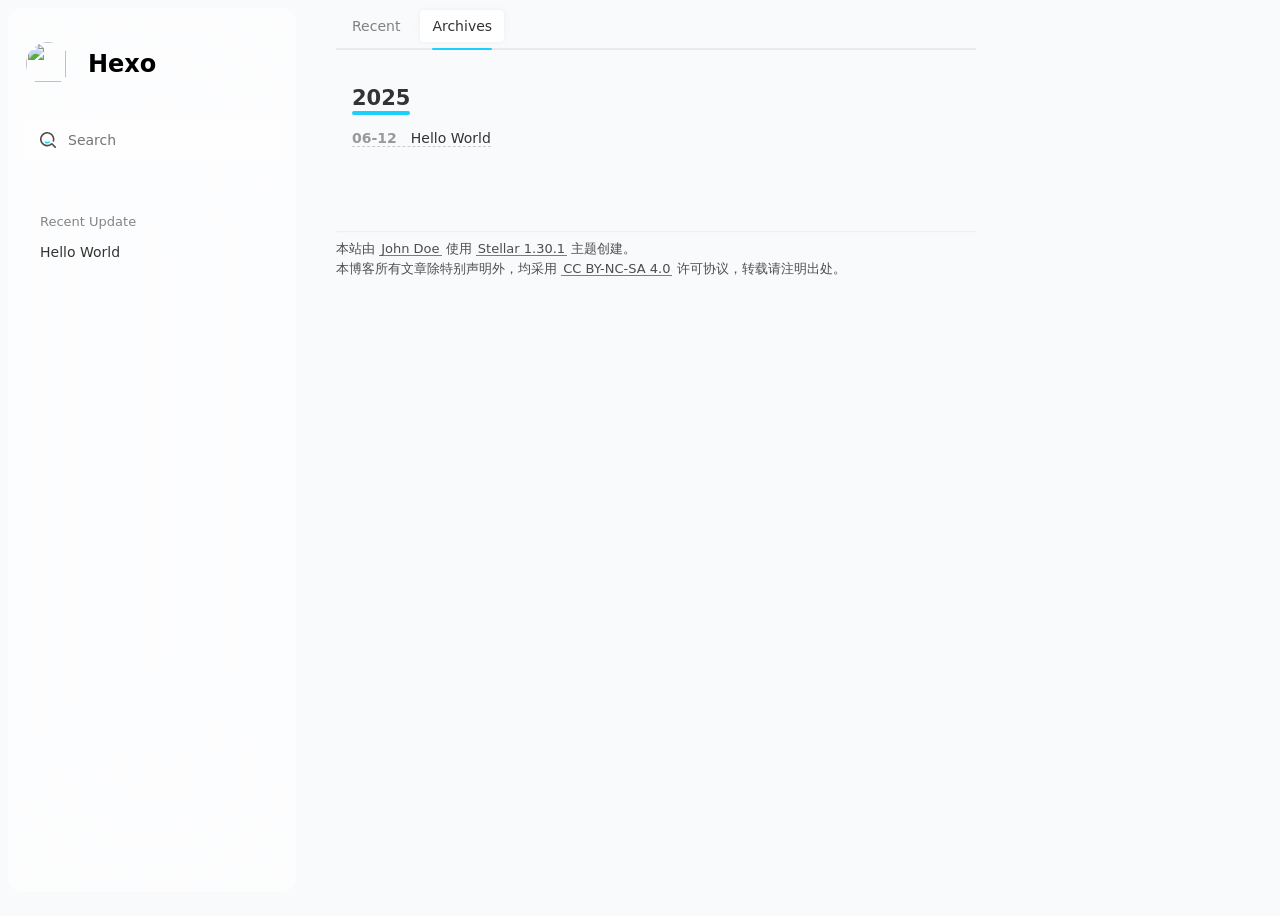
==== commit 6fae2e3a: "Site updated: 2025-06-13 09:16:42" ====
--- a/archives/index.html
+++ b/archives/index.html
@@ -1,407 +1,698 @@
-<!DOCTYPE html><html lang="zh_CN" data-theme="light"><head><meta charset="UTF-8"><meta http-equiv="X-UA-Compatible" content="IE=edge"><meta name="viewport" content="width=device-width, initial-scale=1.0, user-scalable=no"><title>归档 | GreenRoc的博客</title><meta name="author" content="GreenRoc"><meta name="copyright" content="GreenRoc"><meta name="format-detection" content="telephone=no"><meta name="theme-color" content="#f7f9fe"><meta name="mobile-web-app-capable" content="yes"><meta name="apple-touch-fullscreen" content="yes"><meta name="apple-mobile-web-app-title" content="归档"><meta name="application-name" content="归档"><meta name="apple-mobile-web-app-capable" content="yes"><meta name="apple-mobile-web-app-status-bar-style" content="#f7f9fe"><meta property="og:type" content="website"><meta property="og:title" content="归档"><meta property="og:url" content="http://hexo.45zhongxue.online/archives/index.html"><meta property="og:site_name" content="GreenRoc的博客"><meta property="og:description" content="归档"><meta property="og:locale" content="zh_CN"><meta property="og:image" content="https://bu.dusays.com/2023/04/27/64496e511b09c.jpg"><meta property="article:author" content="GreenRoc"><meta property="article:tag"><meta name="twitter:card" content="summary"><meta name="twitter:image" content="https://bu.dusays.com/2023/04/27/64496e511b09c.jpg"><meta name="description" content="归档"><link rel="shortcut icon" href="/favicon.ico"><link rel="canonical" href="http://hexo.45zhongxue.online/archives/"><link rel="preconnect" href="//cdn.cbd.int"/><link rel="preconnect" href="//busuanzi.ibruce.info"/><meta name="google-site-verification" content="xxx"/><meta name="baidu-site-verification" content="code-xxx"/><meta name="msvalidate.01" content="xxx"/><link rel="stylesheet" href="/css/index.css"><link rel="stylesheet" href="https://cdn.cbd.int/node-snackbar@0.1.16/dist/snackbar.min.css" media="print" onload="this.media='all'"><link rel="stylesheet" href="https://cdn.cbd.int/@fancyapps/ui@5.0.28/dist/fancybox/fancybox.css" media="print" onload="this.media='all'"><script>const GLOBAL_CONFIG = {
-  linkPageTop: undefined,
-  peoplecanvas: undefined,
-  postHeadAiDescription: undefined,
-  diytitle: {"enable":true,"leaveTitle":"w(ﾟДﾟ)w 不要走！再看看嘛！","backTitle":"♪(^∇^*)欢迎肥来！"},
-  LA51: undefined,
-  greetingBox: undefined,
-  twikooEnvId: '',
-  commentBarrageConfig:undefined,
-  music_page_default: "nav_music",
-  root: '/',
-  preloader: {"source":3},
-  friends_vue_info: undefined,
-  navMusic: true,
-  mainTone: undefined,
-  authorStatus: {"skills":["🤖️ 数码科技爱好者","🔍 分享与热心帮助","🏠 智能家居小能手","🔨 设计开发一条龙","🤝 专修交互与设计","🏃 脚踏实地行动派","🧱 团队小组发动机","💢 壮汉人狠话不多"]},
-  algolia: undefined,
-  localSearch: undefined,
-  translate: {"defaultEncoding":2,"translateDelay":0,"msgToTraditionalChinese":"繁","msgToSimplifiedChinese":"简","rightMenuMsgToTraditionalChinese":"转为繁体","rightMenuMsgToSimplifiedChinese":"转为简体"},
-  noticeOutdate: {"limitDay":365,"position":"top","messagePrev":"It has been","messageNext":"days since the last update, the content of the article may be outdated."},
-  highlight: {"plugin":"highlight.js","highlightCopy":true,"highlightLang":true,"highlightHeightLimit":330},
-  copy: {
-    success: '复制成功',
-    error: '复制错误',
-    noSupport: '浏览器不支持'
-  },
-  relativeDate: {
-    homepage: false,
-    simplehomepage: true,
-    post: false
-  },
-  runtime: '天',
-  date_suffix: {
-    just: '刚刚',
-    min: '分钟前',
-    hour: '小时前',
-    day: '天前',
-    month: '个月前'
-  },
-  copyright: {"copy":true,"copyrightEbable":false,"limitCount":50,"languages":{"author":"作者: GreenRoc","link":"链接: ","source":"来源: GreenRoc的博客","info":"著作权归作者所有。商业转载请联系作者获得授权，非商业转载请注明出处。","copySuccess":"复制成功，复制和转载请标注本文地址"}},
-  lightbox: 'fancybox',
-  Snackbar: {"chs_to_cht":"你已切换为繁体","cht_to_chs":"你已切换为简体","day_to_night":"你已切换为深色模式","night_to_day":"你已切换为浅色模式","bgLight":"#425AEF","bgDark":"#1f1f1f","position":"top-center"},
-  source: {
-    justifiedGallery: {
-      js: 'https://cdn.cbd.int/flickr-justified-gallery@2.1.2/dist/fjGallery.min.js',
-      css: 'https://cdn.cbd.int/flickr-justified-gallery@2.1.2/dist/fjGallery.css'
-    }
-  },
-  isPhotoFigcaption: false,
-  islazyload: true,
-  isAnchor: false,
-  shortcutKey: undefined,
-  autoDarkmode: true
-}</script><script id="config-diff">var GLOBAL_CONFIG_SITE = {
-  configTitle: 'GreenRoc的博客',
-  title: '归档',
-  postAI: '',
-  pageFillDescription: '归档',
-  isPost: false,
-  isHome: false,
-  isHighlightShrink: false,
-  isToc: false,
-  postUpdate: '2025-04-19 22:52:46',
-  postMainColor: '',
-}</script><noscript><style type="text/css">
-  #nav {
-    opacity: 1
-  }
-  .justified-gallery img {
-    opacity: 1
-  }
-
-  #recent-posts time,
-  #post-meta time {
-    display: inline !important
-  }
-</style></noscript><script>(win=>{
-      win.saveToLocal = {
-        set: (key, value, ttl) => {
-          if (ttl === 0) return
-          const now = Date.now()
-          const expiry = now + ttl * 86400000
-          const item = {
-            value,
-            expiry
+
+<!DOCTYPE html><html lang="en">
+
+<head>
+  <meta charset="utf-8">
+  <meta name="hexo-theme" content="https://github.com/xaoxuu/hexo-theme-stellar/tree/1.30.1" theme-name="Stellar" theme-version="1.30.1">
+  <meta name="robots" content="noindex,follow">
+  <meta name="generator" content="Hexo 7.3.0">
+  <meta http-equiv='x-dns-prefetch-control' content='on' />
+  
+  <meta name="renderer" content="webkit">
+  <meta name="force-rendering" content="webkit">
+  <meta http-equiv="X-UA-Compatible" content="IE=Edge,chrome=1">
+  <meta name="HandheldFriendly" content="True" >
+  <meta name="apple-mobile-web-app-capable" content="yes">
+  <meta name="viewport" content="width=device-width, initial-scale=1, maximum-scale=1">
+  <meta name="theme-color" media="(prefers-color-scheme: dark)" content="#000">
+  <meta name="theme-color" content="#f9fafb">
+  
+  <title>Archives - Hexo</title>
+
+  
+    <meta property="og:type" content="website">
+<meta property="og:title" content="Archives">
+<meta property="og:url" content="http://example.com/archives/index.html">
+<meta property="og:site_name" content="Hexo">
+<meta property="og:locale" content="en_US">
+<meta property="article:author" content="John Doe">
+<meta name="twitter:card" content="summary">
+  
+  
+  
+  
+
+  <!-- feed -->
+  
+
+  <link rel="stylesheet" href="/css/main.css?v=1.30.1">
+
+
+  
+
+  
+
+  
+</head>
+<body>
+
+<div class="l_body index tech" id="start" layout="undefined" ><aside class="l_left"><div class="leftbar-container">
+
+
+<header class="header"><div class="logo-wrap"><a class="avatar" href="/about/"><div class="bg" style="opacity:0;background-image:url(https://gcore.jsdelivr.net/gh/cdn-x/placeholder@1.0.12/avatar/round/rainbow64@3x.webp);"></div><img no-lazy class="avatar" src="undefined"></a><a class="title" href="/"><div class="main" ff="title">Hexo</div></a></div></header>
+
+<div class="nav-area">
+<div class="search-wrapper" id="search-wrapper"><form class="search-form"><a class="search-button" onclick="document.getElementById(&quot;search-input&quot;).focus();"><svg t="1705074644177" viewBox="0 0 1025 1024" version="1.1" xmlns="http://www.w3.org/2000/svg" p-id="1560" width="200" height="200"><path d="M1008.839137 935.96571L792.364903 719.491476a56.783488 56.783488 0 0 0-80.152866 0 358.53545 358.53545 0 1 1 100.857314-335.166073 362.840335 362.840335 0 0 1-3.689902 170.145468 51.248635 51.248635 0 1 0 99.217358 26.444296 462.057693 462.057693 0 1 0-158.255785 242.303546l185.930047 185.725053a51.248635 51.248635 0 0 0 72.568068 0 51.248635 51.248635 0 0 0 0-72.978056z" p-id="1561"></path><path d="M616.479587 615.969233a50.428657 50.428657 0 0 0-61.498362-5.534852 174.655348 174.655348 0 0 1-177.525271 3.484907 49.403684 49.403684 0 0 0-58.833433 6.76482l-3.074918 2.869923a49.403684 49.403684 0 0 0 8.609771 78.10292 277.767601 277.767601 0 0 0 286.992355-5.739847 49.403684 49.403684 0 0 0 8.404776-76.667958z" p-id="1562"></path></svg></a><input type="text" class="search-input" id="search-input" placeholder="Search"></form><div id="search-result"></div><div class="search-no-result">No Results!</div></div>
+
+
+<nav class="menu dis-select"></nav>
+</div>
+<div class="widgets">
+<widget class="widget-wrapper post-list"><div class="widget-header dis-select"><span class="name">Recent Update</span></div><div class="widget-body fs14"><a class="item title" href="/2025/06/12/hello-world/"><span class="title">Hello World</span></a></div></widget>
+</div>
+
+</div></aside><div class="l_main" id="main">
+
+<header class="header mobile-only"><div class="logo-wrap"><a class="avatar" href="/about/"><div class="bg" style="opacity:0;background-image:url(https://gcore.jsdelivr.net/gh/cdn-x/placeholder@1.0.12/avatar/round/rainbow64@3x.webp);"></div><img no-lazy class="avatar" src="undefined"></a><a class="title" href="/"><div class="main" ff="title">Hexo</div></a></div></header>
+
+ 
+
+
+<div class="navbar top"><nav class="post"><a href="/">Recent</a><a class="active" href="/archives/">Archives</a></nav></div><div class="post-list archives"><article class="" id="archive"><div class='archive-header h4'>2025</div><div class="archive-list"><a class='post fs14' href="/2025/06/12/hello-world/"><time>06-12</time><span>Hello World</span></a></div></article></div>
+<footer class="page-footer footnote"><hr><div class="text"><p>本站由 <a href="/">John Doe</a> 使用 <a target="_blank" rel="noopener" href="https://github.com/xaoxuu/hexo-theme-stellar/tree/1.30.1">Stellar 1.30.1</a> 主题创建。<br>本博客所有文章除特别声明外，均采用 <a target="_blank" rel="noopener" href="https://creativecommons.org/licenses/by-nc-sa/4.0/">CC BY-NC-SA 4.0</a> 许可协议，转载请注明出处。</p>
+</div></footer>
+<div class="main-mask" onclick="sidebar.dismiss()"></div></div><aside class="l_right">
+</aside><div class='float-panel blur'>
+  <button type='button' style='display:none' class='laptop-only rightbar-toggle mobile' onclick='sidebar.rightbar()'>
+    <svg xmlns="http://www.w3.org/2000/svg" width="32" height="32" viewBox="0 0 24 24"><path fill="none" stroke="currentColor" stroke-linecap="round" stroke-linejoin="round" stroke-width="2" d="M10 6h11m-11 6h11m-11 6h11M4 6h1v4m-1 0h2m0 8H4c0-1 2-2 2-3s-1-1.5-2-1"/></svg>
+  </button>
+  <button type='button' style='display:none' class='mobile-only leftbar-toggle mobile' onclick='sidebar.leftbar()'>
+    <svg xmlns="http://www.w3.org/2000/svg" width="32" height="32" viewBox="0 0 24 24"><g fill="none" stroke="currentColor" stroke-width="1.5"><path d="M2 11c0-3.771 0-5.657 1.172-6.828C4.343 3 6.229 3 10 3h4c3.771 0 5.657 0 6.828 1.172C22 5.343 22 7.229 22 11v2c0 3.771 0 5.657-1.172 6.828C19.657 21 17.771 21 14 21h-4c-3.771 0-5.657 0-6.828-1.172C2 18.657 2 16.771 2 13z"/><path id="sep" stroke-linecap="round" d="M5.5 10h6m-5 4h4m4.5 7V3"/></g></svg>
+  </button>
+</div>
+</div><div class="scripts">
+<script type="text/javascript">
+  const ctx = {
+    date_suffix: {
+      just: `Just`,
+      min: `minutes ago`,
+      hour: `hours ago`,
+      day: `days ago`,
+    },
+    root : `/`,
+    tag_plugins: {
+      chat: Object.assign({"api":"https://siteinfo.listentothewind.cn/api/v1"}),
+    }
+  };
+
+  // required plugins (only load if needs)
+  if (`local_search`) {
+    ctx.search = {};
+    ctx.search.service = `local_search`;
+    if (ctx.search.service == 'local_search') {
+      let service_obj = Object.assign({}, `{"field":"all","path":"/search.json","content":true,"skip_search":null}`);
+      ctx.search[ctx.search.service] = service_obj;
+    }
+  }
+  const def = {
+    avatar: `https://gcore.jsdelivr.net/gh/cdn-x/placeholder@1.0.12/avatar/round/3442075.svg`,
+    cover: `https://gcore.jsdelivr.net/gh/cdn-x/placeholder@1.0.12/cover/76b86c0226ffd.svg`,
+  };
+  const deps = {
+    jquery: `https://cdn.jsdelivr.net/npm/jquery@3.7.1/dist/jquery.min.js`,
+    marked: `https://cdn.jsdelivr.net/npm/marked@13.0.1/lib/marked.umd.min.js`
+  }
+  
+
+</script>
+
+<script type="text/javascript">
+  function RunItem() {
+    this.list = []; // 存放回调函数
+    this.start = () => {
+      for (var i = 0; i < this.list.length; i++) {
+        this.list[i].run();
+      }
+    };
+    this.push = (fn, name, setRequestAnimationFrame = true) => {
+      let myfn = fn
+      if (setRequestAnimationFrame) {
+        myfn = () => {
+          utils.requestAnimationFrame(fn)
+        }
+      }
+      var f = new Item(myfn, name);
+      this.list.push(f);
+    };
+    this.remove = (name) => {
+      for (let index = 0; index < this.list.length; index++) {
+        const e = this.list[index];
+        if (e.name == name) {
+          this.list.splice(index, 1);
+        }
+      }
+    }
+    // 构造一个可以run的对象
+    function Item(fn, name) {
+      // 函数名称
+      this.name = name || fn.name;
+      // run方法
+      this.run = () => {
+        try {
+          fn()
+        } catch (error) {
+          console.log(error);
+        }
+      };
+    }
+  }
+
+  const utils = {
+    // 懒加载 css https://github.com/filamentgroup/loadCSS
+    css: (href, before, media, attributes) => {
+      var doc = window.document;
+      var ss = doc.createElement("link");
+      var ref;
+      if (before) {
+        ref = before;
+      } else {
+        var refs = (doc.body || doc.getElementsByTagName("head")[0]).childNodes;
+        ref = refs[refs.length - 1];
+      }
+      var sheets = doc.styleSheets;
+      if (attributes) {
+        for (var attributeName in attributes) {
+          if (attributes.hasOwnProperty(attributeName)) {
+            ss.setAttribute(attributeName, attributes[attributeName]);
           }
-          localStorage.setItem(key, JSON.stringify(item))
+        }
+      }
+      ss.rel = "stylesheet";
+      ss.href = href;
+      ss.media = "only x";
+      function ready(cb) {
+        if (doc.body) {
+          return cb();
+        }
+        setTimeout(function () {
+          ready(cb);
+        });
+      }
+      ready(function () {
+        ref.parentNode.insertBefore(ss, before ? ref : ref.nextSibling);
+      });
+      var onloadcssdefined = function (cb) {
+        var resolvedHref = ss.href;
+        var i = sheets.length;
+        while (i--) {
+          if (sheets[i].href === resolvedHref) {
+            return cb();
+          }
+        }
+        setTimeout(function () {
+          onloadcssdefined(cb);
+        });
+      };
+      function loadCB() {
+        if (ss.addEventListener) {
+          ss.removeEventListener("load", loadCB);
+        }
+        ss.media = media || "all";
+      }
+      if (ss.addEventListener) {
+        ss.addEventListener("load", loadCB);
+      }
+      ss.onloadcssdefined = onloadcssdefined;
+      onloadcssdefined(loadCB);
+      return ss;
+    },
+
+    js: (src, opt) => new Promise((resolve, reject) => {
+      var script = document.createElement('script');
+      if (src.startsWith('/')) {
+        src = ctx.root + src.substring(1);
+      }
+      script.src = src;
+      if (opt) {
+        for (let key of Object.keys(opt)) {
+          script[key] = opt[key]
+        }
+      } else {
+        // 默认异步，如果需要同步，第二个参数传入 {} 即可
+        script.async = true
+      }
+      script.onerror = reject
+      script.onload = script.onreadystatechange = function () {
+        const loadState = this.readyState
+        if (loadState && loadState !== 'loaded' && loadState !== 'complete') return
+        script.onload = script.onreadystatechange = null
+        resolve()
+      }
+      document.head.appendChild(script)
+    }),
+
+    jq: (fn) => {
+      if (typeof jQuery === 'undefined') {
+        utils.js(deps.jquery).then(fn)
+      } else {
+        fn()
+      }
+    },
+
+    onLoading: (el) => {
+      if (el) {
+        $(el).append('<div class="loading-wrap"><svg xmlns="http://www.w3.org/2000/svg" width="2em" height="2em" preserveAspectRatio="xMidYMid meet" viewBox="0 0 24 24"><g fill="none" stroke="currentColor" stroke-linecap="round" stroke-width="2"><path stroke-dasharray="60" stroke-dashoffset="60" stroke-opacity=".3" d="M12 3C16.9706 3 21 7.02944 21 12C21 16.9706 16.9706 21 12 21C7.02944 21 3 16.9706 3 12C3 7.02944 7.02944 3 12 3Z"><animate fill="freeze" attributeName="stroke-dashoffset" dur="1.3s" values="60;0"/></path><path stroke-dasharray="15" stroke-dashoffset="15" d="M12 3C16.9706 3 21 7.02944 21 12"><animate fill="freeze" attributeName="stroke-dashoffset" dur="0.3s" values="15;0"/><animateTransform attributeName="transform" dur="1.5s" repeatCount="indefinite" type="rotate" values="0 12 12;360 12 12"/></path></g></svg></div>');
+      }
+    },
+    onLoadSuccess: (el) => {
+      if (el) {
+        $(el).find('.loading-wrap').remove();
+      }
+    },
+    onLoadFailure: (el) => {
+      if (el) {
+        $(el).find('.loading-wrap svg').remove();
+        $(el).find('.loading-wrap').append('<svg xmlns="http://www.w3.org/2000/svg" width="2em" height="2em" preserveAspectRatio="xMidYMid meet" viewBox="0 0 24 24"><g fill="none" stroke="currentColor" stroke-linecap="round" stroke-linejoin="round" stroke-width="2"><path stroke-dasharray="60" stroke-dashoffset="60" d="M12 3L21 20H3L12 3Z"><animate fill="freeze" attributeName="stroke-dashoffset" dur="0.5s" values="60;0"/></path><path stroke-dasharray="6" stroke-dashoffset="6" d="M12 10V14"><animate fill="freeze" attributeName="stroke-dashoffset" begin="0.6s" dur="0.2s" values="6;0"/></path></g><circle cx="12" cy="17" r="1" fill="currentColor" fill-opacity="0"><animate fill="freeze" attributeName="fill-opacity" begin="0.8s" dur="0.4s" values="0;1"/></circle></svg>');
+        $(el).find('.loading-wrap').addClass('error');
+      }
+    },
+    request: (el, url, callback, onFailure) => {
+      let retryTimes = 3;
+      utils.onLoading(el);
+      function req() {
+        return new Promise((resolve, reject) => {
+          let status = 0; // 0 等待 1 完成 2 超时
+          let timer = setTimeout(() => {
+            if (status === 0) {
+              status = 2;
+              timer = null;
+              reject('请求超时');
+              if (retryTimes == 0) {
+                onFailure();
+              }
+            }
+          }, 5000);
+          fetch(url).then(function (response) {
+            if (status !== 2) {
+              clearTimeout(timer);
+              resolve(response);
+              timer = null;
+              status = 1;
+            }
+            if (response.ok) {
+              return response.json();
+            }
+            throw new Error('Network response was not ok.');
+          }).then(function (data) {
+            retryTimes = 0;
+            utils.onLoadSuccess(el);
+            callback(data);
+          }).catch(function (error) {
+            if (retryTimes > 0) {
+              retryTimes -= 1;
+              setTimeout(() => {
+                req();
+              }, 5000);
+            } else {
+              utils.onLoadFailure(el);
+              onFailure();
+            }
+          });
+        });
+      }
+      req();
+    },
+    /********************** requestAnimationFrame ********************************/
+    // 1、requestAnimationFrame 会把每一帧中的所有 DOM 操作集中起来，在一次重绘或回流中就完成，并且重绘或回流的时间间隔紧紧跟随浏览器的刷新频率，一般来说，这个频率为每秒60帧。
+    // 2、在隐藏或不可见的元素中，requestAnimationFrame 将不会进行重绘或回流，这当然就意味着更少的的 cpu，gpu 和内存使用量。
+    requestAnimationFrame: (fn) => {
+      if (!window.requestAnimationFrame) {
+        window.requestAnimationFrame = window.requestAnimationFrame || window.mozRequestAnimationFrame || window.webkitRequestAnimationFrame;
+      }
+      window.requestAnimationFrame(fn)
+    },
+    dark: {},
+  };
+
+  // utils.dark.mode 当前模式 dark or light
+  // utils.dark.toggle() 暗黑模式触发器
+  // utils.dark.push(callBack[,"callBackName"]) 传入触发器回调函数
+  utils.dark.method = {
+    toggle: new RunItem(),
+  };
+  utils.dark = Object.assign(utils.dark, {
+    push: utils.dark.method.toggle.push,
+  });
+</script>
+<script>
+  const sidebar = {
+    leftbar: () => {
+      if (l_body) {
+        l_body.toggleAttribute('leftbar');
+        l_body.removeAttribute('rightbar');
+      }
+    },
+    rightbar: () => {
+      if (l_body) {
+        l_body.toggleAttribute('rightbar');
+        l_body.removeAttribute('leftbar');
+      }
+    },
+    dismiss: () => {
+      if (l_body) {
+        l_body.removeAttribute('leftbar');
+        l_body.removeAttribute('rightbar');
+      }
+    },
+    toggleTOC: () => {
+      document.querySelector('#data-toc').classList.toggle('collapse');
+    }
+  }
+</script>
+<script type="text/javascript">
+  (() => {
+    const tagSwitchers = document.querySelectorAll('.tag-subtree.parent-tag > a > .tag-switcher-wrapper')
+    for (const tagSwitcher of tagSwitchers) {
+      tagSwitcher.addEventListener('click', (e) => {
+        const parent = e.target.closest('.tag-subtree.parent-tag')
+        parent.classList.toggle('expanded')
+        e.preventDefault()
+      })
+    }
+
+    // Get active tag from query string, then activate it.
+    const urlParams = new URLSearchParams(window.location.search)
+    const activeTag = urlParams.get('tag')
+    if (activeTag) {
+      let tag = document.querySelector(`.tag-subtree[data-tag="${activeTag}"]`)
+      if (tag) {
+        tag.querySelector('a').classList.add('active')
+        
+        while (tag) {
+          tag.classList.add('expanded')
+          tag = tag.parentElement.closest('.tag-subtree.parent-tag')
+        }
+      }
+    }
+  })()
+</script>
+
+
+<!-- required -->
+<script src="/js/main.js?v=1.30.1" defer></script>
+
+<script type="text/javascript">
+  const applyTheme = (theme) => {
+    if (theme === 'auto') {
+      document.documentElement.removeAttribute('data-theme')
+    } else {
+      document.documentElement.setAttribute('data-theme', theme)
+    }
+
+    applyThemeToGiscus(theme)
+  }
+
+  const applyThemeToGiscus = (theme) => {
+    theme = theme === 'auto' ? 'preferred_color_scheme' : theme
+
+    const cmt = document.getElementById('giscus')
+    if (cmt) {
+      // This works before giscus load.
+      cmt.setAttribute('data-theme', theme)
+    }
+
+    const iframe = document.querySelector('#comments > section.giscus > iframe')
+    if (iframe) {
+      // This works after giscus loaded.
+      const src = iframe.src
+      const newSrc = src.replace(/theme=[\w]+/, `theme=${theme}`)
+      iframe.src = newSrc
+    }
+  }
+
+  const switchTheme = () => {
+    // light -> dark -> auto -> light -> ...
+    const currentTheme = document.documentElement.getAttribute('data-theme')
+    let newTheme;
+    switch (currentTheme) {
+      case 'light':
+        newTheme = 'dark'
+        break
+      case 'dark':
+        newTheme = 'auto'
+        break
+      default:
+        newTheme = 'light'
+    }
+    applyTheme(newTheme)
+    window.localStorage.setItem('Stellar.theme', newTheme)
+    utils.dark.mode = newTheme === 'auto' ? (window.matchMedia("(prefers-color-scheme: dark)").matches ? "dark" : "light") : newTheme;
+    utils.dark.method.toggle.start();
+
+    const messages = {
+      light: `Switched to Light Mode`,
+      dark: `Switched to Dark Mode`,
+      auto: `Switched to Auto Mode`,
+    }
+    hud?.toast?.(messages[newTheme])
+  }
+
+  (() => {
+    // Apply user's preferred theme, if any.
+    const theme = window.localStorage.getItem('Stellar.theme')
+    if (theme !== null) {
+      applyTheme(theme)
+    } else {
+      utils.dark.mode = window.matchMedia("(prefers-color-scheme: dark)").matches ? "dark" : "light";
+    }
+    utils.dark.method.toggle.start();
+  })()
+</script>
+
+
+<!-- optional -->
+
+
+
+<script defer>
+  window.addEventListener('DOMContentLoaded', (event) => {
+    ctx.services = Object.assign({}, JSON.parse(`{"mdrender":{"js":"/js/services/mdrender.js"},"siteinfo":{"js":"/js/services/siteinfo.js","api":null},"ghinfo":{"js":"/js/services/ghinfo.js"},"sites":{"js":"/js/services/sites.js"},"friends":{"js":"/js/services/friends.js"},"friends_and_posts":{"js":"/js/services/friends_and_posts.js"},"timeline":{"js":"/js/services/timeline.js"},"fcircle":{"js":"/js/services/fcircle.js"},"weibo":{"js":"/js/services/weibo.js"},"memos":{"js":"/js/services/memos.js"},"voice":{"js":"/js/plugins/voice.js"},"video":{"js":"/js/plugins/video.js"},"download-file":{"js":"/js/plugins/download-file.js"},"twikoo":{"js":"/js/services/twikoo_latest_comment.js"},"waline":{"js":"/js/services/waline_latest_comment.js"},"artalk":{"js":"/js/services/artalk_latest_comment.js"},"giscus":{"js":"/js/services/giscus_latest_comment.js"}}`));
+    for (let id of Object.keys(ctx.services)) {
+      const js = ctx.services[id].js;
+      if (id == 'siteinfo') {
+        ctx.cardlinks = document.querySelectorAll('a.link-card[cardlink]');
+        if (ctx.cardlinks?.length > 0) {
+          utils.js(js, { defer: true }).then(function () {
+            setCardLink(ctx.cardlinks);
+          });
+        }
+      } else if (id == 'voice') {
+        ctx.voiceAudios = document.querySelectorAll('.voice>audio');
+        if (ctx.voiceAudios?.length > 0) {
+          utils.js(js, { defer: true }).then(function () {
+            createVoiceDom(ctx.voiceAudios);
+          });
+        }
+      } else if (id == 'video') {
+        ctx.videos = document.querySelectorAll('.video>video');
+        if (ctx.videos?.length > 0) {
+          utils.js(js, { defer: true }).then(function () {
+            videoEvents(ctx.videos);
+          });
+        }
+      } else if (id == 'download-file') {
+        ctx.files = document.querySelectorAll('.file');
+        if (ctx.files?.length > 0) {
+          utils.js(js, { defer: true }).then(function () {
+            downloadFileEvent(ctx.files);
+          });
+        }
+      } else {
+        const els = document.getElementsByClassName(`ds-${id}`);
+        if (els?.length > 0) {
+          utils.jq(() => {
+            if (id == 'timeline' || 'memos' || 'marked') {
+              utils.js(deps.marked).then(function () {
+                utils.js(js, { defer: true });
+              });
+            } else {
+              utils.js(js, { defer: true });
+            }
+          });
+        }
+      }
+    }
+
+    // chat iphone time
+    let phoneTimes = document.querySelectorAll('.chat .status-bar .time');
+
+    if (phoneTimes.length > 0) {
+      NowTime();
+      var date = new Date();
+      var sec = date.getSeconds();
+      var firstAdjustInterval = setInterval(firstAdjustTime, 1000 * (60 - sec));
+    }
+
+    function firstAdjustTime() {
+      NowTime();
+      clearInterval(firstAdjustInterval);
+      setInterval(NowTime, 1000 * 60);
+    }
+
+    function NowTime() {
+      for (let i = 0; i < phoneTimes.length; ++i) {
+        var timeSpan = phoneTimes[i];
+        var date = new Date();
+        var hour = date.getHours();
+        var min = date.getMinutes();
+        timeSpan.innerHTML = check(hour) + ":" + check(min);
+      }
+    };
+
+    function check(val) {
+      if (val < 10) {
+        return ("0" + val);
+      }
+      return (val);
+    }
+
+    // chat quote
+    const chat_quote_obverser = new IntersectionObserver((entries, observer) => {
+      entries.filter((entry) => { return entry.isIntersecting }).sort((a, b) => a.intersectionRect.y !== b.intersectionRect.y ? a.intersectionRect.y - b.intersectionRect.y : a.intersectionRect.x - b.intersectionRect.x).forEach((entry, index) => {
+          observer.unobserve(entry.target);
+          setTimeout(() => {
+            entry.target.classList.add('quote-blink');
+            setTimeout(() => {
+              entry.target.classList.remove('quote-blink');
+            }, 1000);
+          }, Math.max(100, 16) * (index + 1));
+        });
+    });
+
+    var chatQuotes = document.querySelectorAll(".chat .talk .quote");
+    chatQuotes.forEach((quote) => {
+      quote.addEventListener('click', function () {
+        var chatCellDom = document.getElementById("quote-" + quote.getAttribute("quotedCellTag"));
+        if (chatCellDom) {
+          var chatDiv = chatCellDom.parentElement;
+          var mid = chatDiv.clientHeight / 2;
+          var offsetTop = chatCellDom.offsetTop;
+          if (offsetTop > mid - chatCellDom.clientHeight / 2) {
+            chatDiv.scrollTo({
+              top: chatCellDom.offsetTop - mid + chatCellDom.clientHeight / 2,
+              behavior: "smooth"
+            });
+          } else {
+            chatDiv.scrollTo({
+              top: 0,
+              behavior: "smooth"
+            });
+          }
+          chat_quote_obverser.observe(chatCellDom);
+        }
+      });
+    });
+  });
+</script>
+
+<script>
+  window.addEventListener('DOMContentLoaded', (event) => {
+    ctx.search = {
+      path: `/search.json`,
+    }
+    utils.js('/js/search/local-search.js', { defer: true });
+  });
+</script><script>
+  window.FPConfig = {
+    delay: 0,
+    ignoreKeywords: [],
+    maxRPS: 5,
+    hoverDelay: 25
+  };
+</script>
+<script defer src="https://cdn.jsdelivr.net/npm/flying-pages@2/flying-pages.min.js"></script><script defer src="https://cdn.jsdelivr.net/npm/vanilla-lazyload@19.1.3/dist/lazyload.min.js"></script>
+<script>
+  // https://www.npmjs.com/package/vanilla-lazyload
+  // Set the options globally
+  // to make LazyLoad self-initialize
+  window.lazyLoadOptions = {
+    elements_selector: ".lazy",
+  };
+  // Listen to the initialization event
+  // and get the instance of LazyLoad
+  window.addEventListener(
+    "LazyLoad::Initialized",
+    function (event) {
+      window.lazyLoadInstance = event.detail.instance;
+    },
+    false
+  );
+  document.addEventListener('DOMContentLoaded', function () {
+    window.lazyLoadInstance?.update();
+  });
+</script><script>
+  ctx.fancybox = {
+    selector: `.timenode p>img`,
+    css: `https://cdn.jsdelivr.net/npm/@fancyapps/ui@5.0/dist/fancybox/fancybox.css`,
+    js: `https://cdn.jsdelivr.net/npm/@fancyapps/ui@5.0/dist/fancybox/fancybox.umd.js`
+  };
+  var selector = '[data-fancybox]:not(.error)';
+  if (ctx.fancybox.selector) {
+    selector += `, ${ctx.fancybox.selector}`
+  }
+  var needFancybox = document.querySelectorAll(selector).length !== 0;
+  if (!needFancybox) {
+    const els = document.getElementsByClassName('ds-memos');
+    if (els != undefined && els.length > 0) {
+      needFancybox = true;
+    }
+  }
+  if (needFancybox) {
+    utils.css(ctx.fancybox.css);
+    utils.js(ctx.fancybox.js, { defer: true }).then(function () {
+      Fancybox.bind(selector, {
+        hideScrollbar: false,
+        Thumbs: {
+          autoStart: false,
         },
-      
-        get: key => {
-          const itemStr = localStorage.getItem(key)
-      
-          if (!itemStr) {
-            return undefined
-          }
-          const item = JSON.parse(itemStr)
-          const now = Date.now()
-      
-          if (now > item.expiry) {
-            localStorage.removeItem(key)
-            return undefined
-          }
-          return item.value
-        }
-      }
-    
-      win.getScript = (url, attr = {}) => new Promise((resolve, reject) => {
-        const script = document.createElement('script')
-        script.src = url
-        script.async = true
-        script.onerror = reject
-        script.onload = script.onreadystatechange = function() {
-          const loadState = this.readyState
-          if (loadState && loadState !== 'loaded' && loadState !== 'complete') return
-          script.onload = script.onreadystatechange = null
-          resolve()
-        }
-
-        Object.keys(attr).forEach(key => {
-          script.setAttribute(key, attr[key])
-        })
-
-        document.head.appendChild(script)
+        caption: (fancybox, slide) => {
+          return slide.triggerEl.alt || slide.triggerEl.dataset.caption || null
+        }
+      });
+    })
+  }
+</script>
+<script>
+  window.addEventListener('DOMContentLoaded', (event) => {
+    const swiper_api = document.getElementById('swiper-api');
+    if (swiper_api != undefined) {
+      utils.css(`https://unpkg.com/swiper@10.3.1/swiper-bundle.min.css`);
+      utils.js(`https://unpkg.com/swiper@10.3.1/swiper-bundle.min.js`, { defer: true }).then(function () {
+        const effect = swiper_api.getAttribute('effect') || '';
+        var swiper = new Swiper('.swiper#swiper-api', {
+          slidesPerView: 'auto',
+          spaceBetween: 8,
+          centeredSlides: true,
+          effect: effect,
+          rewind: true,
+          pagination: {
+            el: '.swiper-pagination',
+            clickable: true,
+          },
+          navigation: {
+            nextEl: '.swiper-button-next',
+            prevEl: '.swiper-button-prev',
+          },
+        });
       })
-    
-      win.getCSS = (url, id = false) => new Promise((resolve, reject) => {
-        const link = document.createElement('link')
-        link.rel = 'stylesheet'
-        link.href = url
-        if (id) link.id = id
-        link.onerror = reject
-        link.onload = link.onreadystatechange = function() {
-          const loadState = this.readyState
-          if (loadState && loadState !== 'loaded' && loadState !== 'complete') return
-          link.onload = link.onreadystatechange = null
-          resolve()
-        }
-        document.head.appendChild(link)
-      })
-    
-      win.activateDarkMode = () => {
-        document.documentElement.setAttribute('data-theme', 'dark')
-        if (document.querySelector('meta[name="theme-color"]') !== null) {
-          document.querySelector('meta[name="theme-color"]').setAttribute('content', '#18171d')
-        }
-      }
-      win.activateLightMode = () => {
-        document.documentElement.setAttribute('data-theme', 'light')
-        if (document.querySelector('meta[name="theme-color"]') !== null) {
-          document.querySelector('meta[name="theme-color"]').setAttribute('content', '#f7f9fe')
-        }
-      }
-      const t = saveToLocal.get('theme')
-    
-          const isDarkMode = window.matchMedia('(prefers-color-scheme: dark)').matches
-          const isLightMode = window.matchMedia('(prefers-color-scheme: light)').matches
-          const isNotSpecified = window.matchMedia('(prefers-color-scheme: no-preference)').matches
-          const hasNoSupport = !isDarkMode && !isLightMode && !isNotSpecified
-
-          if (t === undefined) {
-            if (isLightMode) activateLightMode()
-            else if (isDarkMode) activateDarkMode()
-            else if (isNotSpecified || hasNoSupport) {
-              const now = new Date()
-              const hour = now.getHours()
-              const isNight = hour <= 6 || hour >= 18
-              isNight ? activateDarkMode() : activateLightMode()
-            }
-            window.matchMedia('(prefers-color-scheme: dark)').addListener(e => {
-              if (saveToLocal.get('theme') === undefined) {
-                e.matches ? activateDarkMode() : activateLightMode()
-              }
-            })
-          } else if (t === 'light') activateLightMode()
-          else activateDarkMode()
-        
-      const asideStatus = saveToLocal.get('aside-status')
-      if (asideStatus !== undefined) {
-        if (asideStatus === 'hide') {
-          document.documentElement.classList.add('hide-aside')
-        } else {
-          document.documentElement.classList.remove('hide-aside')
-        }
-      }
-    
-      const detectApple = () => {
-        if(/iPad|iPhone|iPod|Macintosh/.test(navigator.userAgent)){
-          document.documentElement.classList.add('apple')
-        }
-      }
-      detectApple()
-    })(window)</script><meta name="generator" content="Hexo 7.3.0"><link rel="alternate" href="/atom.xml" title="GreenRoc的博客" type="application/atom+xml">
-</head><body data-type="anzhiyu"><div id="web_bg"></div><div id="an_music_bg"></div><div id="loading-box" onclick="document.getElementById(&quot;loading-box&quot;).classList.add(&quot;loaded&quot;)"><div class="loading-bg"><img class="loading-img nolazyload" alt="加载头像" src="https://cd.ahhf45.top/r.php"/><div class="loading-image-dot"></div></div></div><script>const preloader = {
-  endLoading: () => {
-    document.getElementById('loading-box').classList.add("loaded");
-  },
-  initLoading: () => {
-    document.getElementById('loading-box').classList.remove("loaded")
-  }
-}
-window.addEventListener('load',()=> { preloader.endLoading() })
-setTimeout(function(){preloader.endLoading();},10000)
-
-if (true) {
-  document.addEventListener('pjax:send', () => { preloader.initLoading() })
-  document.addEventListener('pjax:complete', () => { preloader.endLoading() })
-}</script><link rel="stylesheet" href="https://cdn.cbd.int/anzhiyu-theme-static@1.1.10/progress_bar/progress_bar.css"/><script async="async" src="https://cdn.cbd.int/pace-js@1.2.4/pace.min.js" data-pace-options="{ &quot;restartOnRequestAfter&quot;:false,&quot;eventLag&quot;:false}"></script><div class="page" id="body-wrap"><header class="not-top-img" id="page-header"><nav id="nav"><div id="nav-group"><span id="blog_name"><div class="back-home-button"><i class="anzhiyufont anzhiyu-icon-grip-vertical"></i><div class="back-menu-list-groups"><div class="back-menu-list-group"><div class="back-menu-list-title">网页</div><div class="back-menu-list"><a class="back-menu-item" target="_blank" rel="noopener" href="https://blog.anheyu.com/" title="博客"><img class="back-menu-item-icon" src= "[data-uri]" onerror="this.onerror=null,this.src=&quot;/img/404.jpg&quot;" data-lazy-src="/img/favicon.ico" alt="博客"/><span class="back-menu-item-text">博客</span></a></div></div><div class="back-menu-list-group"><div class="back-menu-list-title">项目</div><div class="back-menu-list"><a class="back-menu-item" target="_blank" rel="noopener" href="https://image.anheyu.com/" title="安知鱼图床"><img class="back-menu-item-icon" src= "[data-uri]" onerror="this.onerror=null,this.src=&quot;/img/404.jpg&quot;" data-lazy-src="https://image.anheyu.com/favicon.ico" alt="安知鱼图床"/><span class="back-menu-item-text">安知鱼图床</span></a></div></div></div></div><a id="site-name" href="/" accesskey="h"><div class="title">GreenRoc的博客</div><i class="anzhiyufont anzhiyu-icon-house-chimney"></i></a></span><div class="mask-name-container"><div id="name-container"><a id="page-name" href="javascript:anzhiyu.scrollToDest(0, 500)">PAGE_NAME</a></div></div><div id="menus"><div class="menus_items"><div class="menus_item"><a class="site-page" href="javascript:void(0);"><span> 文章</span></a><ul class="menus_item_child"><li><a class="site-page child faa-parent animated-hover" href="/categories/"><i class="anzhiyufont anzhiyu-icon-shapes faa-tada" style="font-size: 0.9em;"></i><span> 分类</span></a></li><li><a class="site-page child faa-parent animated-hover" href="/tags/"><i class="anzhiyufont anzhiyu-icon-tags faa-tada" style="font-size: 0.9em;"></i><span> 标签</span></a></li></ul></div><div class="menus_item"><a class="site-page" href="javascript:void(0);"><span> 友链</span></a><ul class="menus_item_child"><li><a class="site-page child faa-parent animated-hover" href="/link/"><i class="anzhiyufont anzhiyu-icon-link faa-tada" style="font-size: 0.9em;"></i><span> 友人帐</span></a></li><li><a class="site-page child faa-parent animated-hover" href="/comments/"><i class="anzhiyufont anzhiyu-icon-envelope faa-tada" style="font-size: 0.9em;"></i><span> 留言板</span></a></li></ul></div><div class="menus_item"><a class="site-page" href="javascript:void(0);"><span> 我的</span></a><ul class="menus_item_child"><li><a class="site-page child faa-parent animated-hover" href="/music/"><i class="anzhiyufont anzhiyu-icon-music faa-tada" style="font-size: 0.9em;"></i><span> 音乐馆</span></a></li><li><a class="site-page child faa-parent animated-hover" href="/album/"><i class="anzhiyufont anzhiyu-icon-images faa-tada" style="font-size: 0.9em;"></i><span> 相册集</span></a></li></ul></div><div class="menus_item"><a class="site-page" href="javascript:void(0);"><span> 关于</span></a><ul class="menus_item_child"><li><a class="site-page child faa-parent animated-hover" href="/about/"><i class="anzhiyufont anzhiyu-icon-paper-plane faa-tada" style="font-size: 0.9em;"></i><span> 关于本人</span></a></li><li><a class="site-page child faa-parent animated-hover" href="javascript:toRandomPost()"><i class="anzhiyufont anzhiyu-icon-shoe-prints1 faa-tada" style="font-size: 0.9em;"></i><span> 随便逛逛</span></a></li></ul></div></div></div><div id="nav-right"><div class="nav-button" id="randomPost_button"><a class="site-page" onclick="toRandomPost()" title="随机前往一个文章" href="javascript:void(0);"><i class="anzhiyufont anzhiyu-icon-dice"></i></a></div><input id="center-console" type="checkbox"/><label class="widget" for="center-console" title="中控台" onclick="anzhiyu.switchConsole();"><i class="left"></i><i class="widget center"></i><i class="widget right"></i></label><div id="console"><div class="console-card-group-reward"><ul class="reward-all console-card"><li class="reward-item"><a href="https://npm.elemecdn.com/anzhiyu-blog@1.1.6/img/post/common/qrcode-weichat.png" target="_blank"><img class="post-qr-code-img" alt="微信" src= "[data-uri]" onerror="this.onerror=null,this.src=&quot;/img/404.jpg&quot;" data-lazy-src="https://npm.elemecdn.com/anzhiyu-blog@1.1.6/img/post/common/qrcode-weichat.png"/></a><div class="post-qr-code-desc">微信</div></li><li class="reward-item"><a href="https://npm.elemecdn.com/anzhiyu-blog@1.1.6/img/post/common/qrcode-alipay.png" target="_blank"><img class="post-qr-code-img" alt="支付宝" src= "[data-uri]" onerror="this.onerror=null,this.src=&quot;/img/404.jpg&quot;" data-lazy-src="https://npm.elemecdn.com/anzhiyu-blog@1.1.6/img/post/common/qrcode-alipay.png"/></a><div class="post-qr-code-desc">支付宝</div></li></ul></div><div class="console-card-group"><div class="console-card-group-left"><div class="console-card" id="card-newest-comments"><div class="card-content"><div class="author-content-item-tips">互动</div><span class="author-content-item-title"> 最新评论</span></div><div class="aside-list"><span>正在加载中...</span></div></div></div><div class="console-card-group-right"><div class="console-card tags"><div class="card-content"><div class="author-content-item-tips">兴趣点</div><span class="author-content-item-title">寻找你感兴趣的领域</span></div></div><div class="console-card history"><div class="item-headline"><i class="anzhiyufont anzhiyu-icon-box-archiv"></i><span>文章</span></div><div class="card-archives"><div class="item-headline"><i class="anzhiyufont anzhiyu-icon-archive"></i><span>归档</span></div><ul class="card-archive-list"><li class="card-archive-list-item"><a class="card-archive-list-link" href="/archives/2025/04/"><span class="card-archive-list-date">四月 2025</span><div class="card-archive-list-count-group"><span class="card-archive-list-count">2</span><span>篇</span></div></a></li><li class="card-archive-list-item"><a class="card-archive-list-link" href="/archives/2025/03/"><span class="card-archive-list-date">三月 2025</span><div class="card-archive-list-count-group"><span class="card-archive-list-count">2</span><span>篇</span></div></a></li></ul></div><hr/></div></div></div><div class="button-group"><div class="console-btn-item"><a class="darkmode_switchbutton" title="显示模式切换" href="javascript:void(0);"><i class="anzhiyufont anzhiyu-icon-moon"></i></a></div><div class="console-btn-item" id="consoleHideAside" onclick="anzhiyu.hideAsideBtn()" title="边栏显示控制"><a class="asideSwitch"><i class="anzhiyufont anzhiyu-icon-arrows-left-right"></i></a></div><div class="console-btn-item" id="consoleMusic" onclick="anzhiyu.musicToggle()" title="音乐开关"><a class="music-switch"><i class="anzhiyufont anzhiyu-icon-music"></i></a></div></div><div class="console-mask" onclick="anzhiyu.hideConsole()" href="javascript:void(0);"></div></div><div class="nav-button" id="nav-totop"><a class="totopbtn" href="javascript:void(0);"><i class="anzhiyufont anzhiyu-icon-arrow-up"></i><span id="percent" onclick="anzhiyu.scrollToDest(0,500)">0</span></a></div><div id="toggle-menu"><a class="site-page" href="javascript:void(0);" title="切换"><i class="anzhiyufont anzhiyu-icon-bars"></i></a></div></div></div></nav></header><main id="blog-container"><div class="layout" id="content-inner"><div id="archive"><div class="article-sort-title">文章总览 - 4</div><div class="article-sort"><div class="article-sort-item year"><span>2025</span></div><div class="article-sort-item no-article-cover"><div class="article-sort-item-info"><a class="article-sort-item-title" href="/2025/04/19/%E6%88%91%E4%B8%8D%E6%98%AF%E6%95%85%E6%84%8F%E7%9A%84/" title="我不是故意的">我不是故意的</a><span class="article-sort-item-index">1</span><div class="article-meta-wrap"><div class="article-sort-item-time"><i class="anzhiyufont anzhiyu-icon-calendar-alt"></i><time class="post-meta-date-created" datetime="2025-04-19T14:39:31.000Z" title="发表于 2025-04-19 22:39:31">2025-04-19</time></div></div></div></div><div class="article-sort-item no-article-cover"><div class="article-sort-item-info"><a class="article-sort-item-title" href="/2025/04/11/post-1/" title="post-1">post-1</a><span class="article-sort-item-index">2</span><div class="article-meta-wrap"><div class="article-sort-item-time"><i class="anzhiyufont anzhiyu-icon-calendar-alt"></i><time class="post-meta-date-created" datetime="2025-04-11T09:28:45.000Z" title="发表于 2025-04-11 17:28:45">2025-04-11</time></div></div></div></div><div class="article-sort-item no-article-cover"><div class="article-sort-item-info"><a class="article-sort-item-title" href="/2025/03/16/test/" title="test">test</a><span class="article-sort-item-index">3</span><div class="article-meta-wrap"><div class="article-sort-item-time"><i class="anzhiyufont anzhiyu-icon-calendar-alt"></i><time class="post-meta-date-created" datetime="2025-03-15T16:00:00.000Z" title="发表于 2025-03-16 00:00:00">2025-03-16</time></div></div></div></div><div class="article-sort-item no-article-cover"><div class="article-sort-item-info"><a class="article-sort-item-title" href="/2025/03/14/hello-world/" title="Hello World">Hello World</a><span class="article-sort-item-index">4</span><div class="article-meta-wrap"><div class="article-sort-item-time"><i class="anzhiyufont anzhiyu-icon-calendar-alt"></i><time class="post-meta-date-created" datetime="2025-03-14T15:29:21.201Z" title="发表于 2025-03-14 23:29:21">2025-03-14</time></div></div></div></div></div><nav id="pagination"><div class="pagination"><span class="page-number current">1</span></div></nav></div><div class="aside-content" id="aside-content"><div class="card-widget card-info"><div class="card-content"><div class="author-info__sayhi" id="author-info__sayhi" onclick="anzhiyu.changeSayHelloText()"></div><div class="author-info-avatar"><img class="avatar-img" src= "[data-uri]" onerror="this.onerror=null,this.src=&quot;/img/404.jpg&quot;" data-lazy-src="https://bu.dusays.com/2023/04/27/64496e511b09c.jpg" onerror="this.onerror=null;this.src='/img/friend_404.gif'" alt="avatar"/><div class="author-status"><img class="g-status" src= "[data-uri]" onerror="this.onerror=null,this.src=&quot;/img/404.jpg&quot;" data-lazy-src="https://bu.dusays.com/2023/08/24/64e6ce9c507bb.png" alt="status"/></div></div><div class="author-info__description"></div></div></div><div class="card-widget anzhiyu-right-widget" id="card-wechat" onclick="null"><div id="flip-wrapper"><div id="flip-content"><div class="face" style="background: url(https://bu.dusays.com/2023/01/13/63c02edf44033.png) center center / 100% no-repeat"></div><div class="back face" style="background: url(https://bu.dusays.com/2023/05/13/645fa415e8694.png) center center / 100% no-repeat"></div></div></div></div><div class="sticky_layout"><div class="card-widget"><div class="card-archives"><div class="item-headline"><i class="anzhiyufont anzhiyu-icon-archive"></i><span>归档</span></div><ul class="card-archive-list"><li class="card-archive-list-item"><a class="card-archive-list-link" href="/archives/2025/04/"><span class="card-archive-list-date">四月 2025</span><div class="card-archive-list-count-group"><span class="card-archive-list-count">2</span><span>篇</span></div></a></li><li class="card-archive-list-item"><a class="card-archive-list-link" href="/archives/2025/03/"><span class="card-archive-list-date">三月 2025</span><div class="card-archive-list-count-group"><span class="card-archive-list-count">2</span><span>篇</span></div></a></li></ul></div><hr/><div class="card-webinfo"><div class="item-headline"><i class="anzhiyufont anzhiyu-icon-chart-line"></i><span>网站资讯</span></div><div class="webinfo"><div class="webinfo-item"><div class="webinfo-item-title"><i class="anzhiyufont anzhiyu-icon-file-lines"></i><div class="item-name">文章总数 :</div></div><div class="item-count">4</div></div><div class="webinfo-item"><div class="webinfo-item-title"><i class="anzhiyufont anzhiyu-icon-stopwatch"></i><div class="item-name">建站天数 :</div></div><div class="item-count" id="runtimeshow" data-publishDate="2021-03-31T16:00:00.000Z"><i class="anzhiyufont anzhiyu-icon-spinner anzhiyu-spin"></i></div></div><div class="webinfo-item"><div class="webinfo-item-title"><i class="anzhiyufont anzhiyu-icon-universal-access"></i><div class="item-name">全站访客数 :</div></div><div class="item-count" id="busuanzi_value_site_uv"><i class="anzhiyufont anzhiyu-icon-spinner anzhiyu-spin"></i></div></div><div class="webinfo-item"><div class="webinfo-item-title"><i class="anzhiyufont anzhiyu-icon-square-poll-vertical"></i><div class="item-name">全站总访问量 :</div></div><div class="item-count" id="busuanzi_value_site_pv"><i class="anzhiyufont anzhiyu-icon-spinner anzhiyu-spin"></i></div></div></div></div></div></div></div></div></main><footer id="footer"><div id="footer-wrap"><div id="workboard"><img class="workSituationImg boardsign" src= "[data-uri]" onerror="this.onerror=null,this.src=&quot;/img/404.jpg&quot;" data-lazy-src="https://npm.elemecdn.com/anzhiyu-blog@2.0.4/img/badge/安知鱼-上班摸鱼中.svg" alt="距离月入25k也就还差一个大佬带我~" title="距离月入25k也就还差一个大佬带我~"/><div id="runtimeTextTip"></div></div></div><div id="footer-bar"><div class="footer-bar-links"><div class="footer-bar-left"><div id="footer-bar-tips"><div class="copyright">&copy;2020 - 2025 By <a class="footer-bar-link" href="/" title="GreenRoc" target="_blank">GreenRoc</a></div></div><div id="footer-type-tips"></div></div><div class="footer-bar-right"><a class="footer-bar-link" target="_blank" rel="noopener" href="https://github.com/anzhiyu-c/hexo-theme-anzhiyu" title="主题">主题</a></div></div></div></footer></div><div id="sidebar"><div id="menu-mask"></div><div id="sidebar-menus"><div class="sidebar-site-data site-data is-center"><a href="/archives/" title="archive"><div class="headline">文章</div><div class="length-num">4</div></a><a href="/tags/" title="tag"><div class="headline">标签</div><div class="length-num">0</div></a><a href="/categories/" title="category"><div class="headline">分类</div><div class="length-num">0</div></a></div><span class="sidebar-menu-item-title">功能</span><div class="sidebar-menu-item"><a class="darkmode_switchbutton menu-child" href="javascript:void(0);" title="显示模式"><i class="anzhiyufont anzhiyu-icon-circle-half-stroke"></i><span>显示模式</span></a></div><div class="back-menu-list-groups"><div class="back-menu-list-group"><div class="back-menu-list-title">网页</div><div class="back-menu-list"><a class="back-menu-item" target="_blank" rel="noopener" href="https://blog.anheyu.com/" title="博客"><img class="back-menu-item-icon" src= "[data-uri]" onerror="this.onerror=null,this.src=&quot;/img/404.jpg&quot;" data-lazy-src="/img/favicon.ico" alt="博客"/><span class="back-menu-item-text">博客</span></a></div></div><div class="back-menu-list-group"><div class="back-menu-list-title">项目</div><div class="back-menu-list"><a class="back-menu-item" target="_blank" rel="noopener" href="https://image.anheyu.com/" title="安知鱼图床"><img class="back-menu-item-icon" src= "[data-uri]" onerror="this.onerror=null,this.src=&quot;/img/404.jpg&quot;" data-lazy-src="https://image.anheyu.com/favicon.ico" alt="安知鱼图床"/><span class="back-menu-item-text">安知鱼图床</span></a></div></div></div><div class="menus_items"><div class="menus_item"><a class="site-page" href="javascript:void(0);"><span> 文章</span></a><ul class="menus_item_child"><li><a class="site-page child faa-parent animated-hover" href="/categories/"><i class="anzhiyufont anzhiyu-icon-shapes faa-tada" style="font-size: 0.9em;"></i><span> 分类</span></a></li><li><a class="site-page child faa-parent animated-hover" href="/tags/"><i class="anzhiyufont anzhiyu-icon-tags faa-tada" style="font-size: 0.9em;"></i><span> 标签</span></a></li></ul></div><div class="menus_item"><a class="site-page" href="javascript:void(0);"><span> 友链</span></a><ul class="menus_item_child"><li><a class="site-page child faa-parent animated-hover" href="/link/"><i class="anzhiyufont anzhiyu-icon-link faa-tada" style="font-size: 0.9em;"></i><span> 友人帐</span></a></li><li><a class="site-page child faa-parent animated-hover" href="/comments/"><i class="anzhiyufont anzhiyu-icon-envelope faa-tada" style="font-size: 0.9em;"></i><span> 留言板</span></a></li></ul></div><div class="menus_item"><a class="site-page" href="javascript:void(0);"><span> 我的</span></a><ul class="menus_item_child"><li><a class="site-page child faa-parent animated-hover" href="/music/"><i class="anzhiyufont anzhiyu-icon-music faa-tada" style="font-size: 0.9em;"></i><span> 音乐馆</span></a></li><li><a class="site-page child faa-parent animated-hover" href="/album/"><i class="anzhiyufont anzhiyu-icon-images faa-tada" style="font-size: 0.9em;"></i><span> 相册集</span></a></li></ul></div><div class="menus_item"><a class="site-page" href="javascript:void(0);"><span> 关于</span></a><ul class="menus_item_child"><li><a class="site-page child faa-parent animated-hover" href="/about/"><i class="anzhiyufont anzhiyu-icon-paper-plane faa-tada" style="font-size: 0.9em;"></i><span> 关于本人</span></a></li><li><a class="site-page child faa-parent animated-hover" href="javascript:toRandomPost()"><i class="anzhiyufont anzhiyu-icon-shoe-prints1 faa-tada" style="font-size: 0.9em;"></i><span> 随便逛逛</span></a></li></ul></div></div><span class="sidebar-menu-item-title">标签</span></div></div><div id="rightside"><div id="rightside-config-hide"><button id="translateLink" type="button" title="简繁转换">繁</button><button id="darkmode" type="button" title="浅色和深色模式转换"><i class="anzhiyufont anzhiyu-icon-circle-half-stroke"></i></button><button id="hide-aside-btn" type="button" title="单栏和双栏切换"><i class="anzhiyufont anzhiyu-icon-arrows-left-right"></i></button></div><div id="rightside-config-show"><button id="rightside-config" type="button" title="设置"><i class="anzhiyufont anzhiyu-icon-gear"></i></button><button id="go-up" type="button" title="回到顶部"><i class="anzhiyufont anzhiyu-icon-arrow-up"></i></button></div></div><div id="nav-music"><a id="nav-music-hoverTips" onclick="anzhiyu.musicToggle()" accesskey="m">播放音乐</a><div id="console-music-bg"></div><meting-js id="8152976493" server="netease" type="playlist" mutex="true" preload="none" theme="var(--anzhiyu-main)" data-lrctype="0" order="random" volume="0.7"></meting-js></div><div id="rightMenu"><div class="rightMenu-group rightMenu-small"><div class="rightMenu-item" id="menu-backward"><i class="anzhiyufont anzhiyu-icon-arrow-left"></i></div><div class="rightMenu-item" id="menu-forward"><i class="anzhiyufont anzhiyu-icon-arrow-right"></i></div><div class="rightMenu-item" id="menu-refresh"><i class="anzhiyufont anzhiyu-icon-arrow-rotate-right" style="font-size: 1rem;"></i></div><div class="rightMenu-item" id="menu-top"><i class="anzhiyufont anzhiyu-icon-arrow-up"></i></div></div><div class="rightMenu-group rightMenu-line rightMenuPlugin"><div class="rightMenu-item" id="menu-copytext"><i class="anzhiyufont anzhiyu-icon-copy"></i><span>复制选中文本</span></div><div class="rightMenu-item" id="menu-pastetext"><i class="anzhiyufont anzhiyu-icon-paste"></i><span>粘贴文本</span></div><a class="rightMenu-item" id="menu-commenttext"><i class="anzhiyufont anzhiyu-icon-comment-medical"></i><span>引用到评论</span></a><div class="rightMenu-item" id="menu-newwindow"><i class="anzhiyufont anzhiyu-icon-window-restore"></i><span>新窗口打开</span></div><div class="rightMenu-item" id="menu-copylink"><i class="anzhiyufont anzhiyu-icon-link"></i><span>复制链接地址</span></div><div class="rightMenu-item" id="menu-copyimg"><i class="anzhiyufont anzhiyu-icon-images"></i><span>复制此图片</span></div><div class="rightMenu-item" id="menu-downloadimg"><i class="anzhiyufont anzhiyu-icon-download"></i><span>下载此图片</span></div><div class="rightMenu-item" id="menu-newwindowimg"><i class="anzhiyufont anzhiyu-icon-window-restore"></i><span>新窗口打开图片</span></div><div class="rightMenu-item" id="menu-search"><i class="anzhiyufont anzhiyu-icon-magnifying-glass"></i><span>站内搜索</span></div><div class="rightMenu-item" id="menu-searchBaidu"><i class="anzhiyufont anzhiyu-icon-magnifying-glass"></i><span>百度搜索</span></div><div class="rightMenu-item" id="menu-music-toggle"><i class="anzhiyufont anzhiyu-icon-play"></i><span>播放音乐</span></div><div class="rightMenu-item" id="menu-music-back"><i class="anzhiyufont anzhiyu-icon-backward"></i><span>切换到上一首</span></div><div class="rightMenu-item" id="menu-music-forward"><i class="anzhiyufont anzhiyu-icon-forward"></i><span>切换到下一首</span></div><div class="rightMenu-item" id="menu-music-playlist" onclick="window.open(&quot;https://y.qq.com/n/ryqq/playlist/8802438608&quot;, &quot;_blank&quot;);" style="display: none;"><i class="anzhiyufont anzhiyu-icon-radio"></i><span>查看所有歌曲</span></div><div class="rightMenu-item" id="menu-music-copyMusicName"><i class="anzhiyufont anzhiyu-icon-copy"></i><span>复制歌名</span></div></div><div class="rightMenu-group rightMenu-line rightMenuOther"><a class="rightMenu-item menu-link" id="menu-randomPost"><i class="anzhiyufont anzhiyu-icon-shuffle"></i><span>随便逛逛</span></a><a class="rightMenu-item menu-link" href="/categories/"><i class="anzhiyufont anzhiyu-icon-cube"></i><span>博客分类</span></a><a class="rightMenu-item menu-link" href="/tags/"><i class="anzhiyufont anzhiyu-icon-tags"></i><span>文章标签</span></a></div><div class="rightMenu-group rightMenu-line rightMenuOther"><a class="rightMenu-item" id="menu-copy" href="javascript:void(0);"><i class="anzhiyufont anzhiyu-icon-copy"></i><span>复制地址</span></a><a class="rightMenu-item" id="menu-commentBarrage" href="javascript:void(0);"><i class="anzhiyufont anzhiyu-icon-message"></i><span class="menu-commentBarrage-text">关闭热评</span></a><a class="rightMenu-item" id="menu-darkmode" href="javascript:void(0);"><i class="anzhiyufont anzhiyu-icon-circle-half-stroke"></i><span class="menu-darkmode-text">深色模式</span></a><a class="rightMenu-item" id="menu-translate" href="javascript:void(0);"><i class="anzhiyufont anzhiyu-icon-language"></i><span>轉為繁體</span></a></div></div><div id="rightmenu-mask"></div><div><script src="/js/utils.js"></script><script src="/js/main.js"></script><script src="/js/tw_cn.js"></script><script src="https://cdn.cbd.int/@fancyapps/ui@5.0.28/dist/fancybox/fancybox.umd.js"></script><script src="https://cdn.cbd.int/instant.page@5.2.0/instantpage.js" type="module"></script><script src="https://cdn.cbd.int/vanilla-lazyload@17.8.5/dist/lazyload.iife.min.js"></script><script src="https://cdn.cbd.int/node-snackbar@0.1.16/dist/snackbar.min.js"></script><canvas id="universe"></canvas><script async src="https://npm.elemecdn.com/anzhiyu-theme-static@1.0.0/dark/dark.js"></script><script>// 消除控制台打印
-var HoldLog = console.log;
-console.log = function () {};
-let now1 = new Date();
-queueMicrotask(() => {
-  const Log = function () {
-    HoldLog.apply(console, arguments);
-  }; //在恢复前输出日志
-  const grt = new Date("04/01/2021 00:00:00"); //此处修改你的建站时间或者网站上线时间
-  now1.setTime(now1.getTime() + 250);
-  const days = (now1 - grt) / 1000 / 60 / 60 / 24;
-  const dnum = Math.floor(days);
-  const ascll = [
-    `欢迎使用安知鱼!`,
-    `生活明朗, 万物可爱`,
-    `
-        
-       █████╗ ███╗   ██╗███████╗██╗  ██╗██╗██╗   ██╗██╗   ██╗
-      ██╔══██╗████╗  ██║╚══███╔╝██║  ██║██║╚██╗ ██╔╝██║   ██║
-      ███████║██╔██╗ ██║  ███╔╝ ███████║██║ ╚████╔╝ ██║   ██║
-      ██╔══██║██║╚██╗██║ ███╔╝  ██╔══██║██║  ╚██╔╝  ██║   ██║
-      ██║  ██║██║ ╚████║███████╗██║  ██║██║   ██║   ╚██████╔╝
-      ╚═╝  ╚═╝╚═╝  ╚═══╝╚══════╝╚═╝  ╚═╝╚═╝   ╚═╝    ╚═════╝
-        
-        `,
-    "已上线",
-    dnum,
-    "天",
-    "©2020 By 安知鱼 V1.6.14",
-  ];
-  const ascll2 = [`NCC2-036`, `调用前置摄像头拍照成功，识别为【小笨蛋】.`, `Photo captured: `, `🤪`];
-
-  setTimeout(
-    Log.bind(
-      console,
-      `\n%c${ascll[0]} %c ${ascll[1]} %c ${ascll[2]} %c${ascll[3]}%c ${ascll[4]}%c ${ascll[5]}\n\n%c ${ascll[6]}\n`,
-      "color:#425AEF",
-      "",
-      "color:#425AEF",
-      "color:#425AEF",
-      "",
-      "color:#425AEF",
-      ""
-    )
-  );
-  setTimeout(
-    Log.bind(
-      console,
-      `%c ${ascll2[0]} %c ${ascll2[1]} %c \n${ascll2[2]} %c\n${ascll2[3]}\n`,
-      "color:white; background-color:#4fd953",
-      "",
-      "",
-      'background:url("https://npm.elemecdn.com/anzhiyu-blog@1.1.6/img/post/common/tinggge.gif") no-repeat;font-size:450%'
-    )
-  );
-
-  setTimeout(Log.bind(console, "%c WELCOME %c 你好，小笨蛋.", "color:white; background-color:#4f90d9", ""));
-
-  setTimeout(
-    console.warn.bind(
-      console,
-      "%c ⚡ Powered by 安知鱼 %c 你正在访问 GreenRoc 的博客.",
-      "color:white; background-color:#f0ad4e",
-      ""
-    )
-  );
-
-  setTimeout(Log.bind(console, "%c W23-12 %c 你已打开控制台.", "color:white; background-color:#4f90d9", ""));
-
-  setTimeout(
-    console.warn.bind(console, "%c S013-782 %c 你现在正处于监控中.", "color:white; background-color:#d9534f", "")
-  );
-});</script><script async src="/anzhiyu/random.js"></script><script async="async">(function () {
-  var grt = new Date("04/01/2021 00:00:00"); //设置网站上线时间
-  var now = new Date();
-  var dnum;
-  var hnum;
-  var mnum;
-  var snum;
-  var nowHour;
-
-  // 计算并更新天数、小时数、分钟数和秒数
-  function updateTime() {
-    now = new Date(); // 更新 now 的值
-    nowHour = now.getHours(); // 更新 nowHour 的值
-    var days = (now - grt) / 1000 / 60 / 60 / 24;
-    dnum = Math.floor(days);
-    var hours = (now - grt) / 1000 / 60 / 60 - 24 * dnum;
-    hnum = Math.floor(hours);
-    if (String(hnum).length == 1) {
-      hnum = "0" + hnum;
-    }
-    var minutes = (now - grt) / 1000 / 60 - 24 * 60 * dnum - 60 * hnum;
-    mnum = Math.floor(minutes);
-    if (String(mnum).length == 1) {
-      mnum = "0" + mnum;
-    }
-    var seconds = (now - grt) / 1000 - 24 * 60 * 60 * dnum - 60 * 60 * hnum - 60 * mnum;
-    snum = Math.round(seconds);
-    if (String(snum).length == 1) {
-      snum = "0" + snum;
-    }
-  }
-
-  // 更新网页中显示的网站运行时间
-  function updateHtml() {
-    const footer = document.getElementById("footer");
-    if (!footer) return
-    let currentTimeHtml = "";
-    if (nowHour < 18 && nowHour >= 9) {
-      // 如果是上班时间，默认就是"安知鱼-上班摸鱼中.svg"图片，不需要更改
-      currentTimeHtml = `本站居然运行了 ${dnum} 天<span id='runtime'> ${hnum} 小时 ${mnum} 分 ${snum} 秒 </span><i class='anzhiyufont anzhiyu-icon-heartbeat' style='color:red'></i>`;
-    } else {
-      // 如果是下班时间，插入"安知鱼-下班啦.svg"图片
-      let img = document.querySelector("#workboard .workSituationImg");
-      if (img != null) {
-        img.src = "https://npm.elemecdn.com/anzhiyu-blog@2.0.4/img/badge/安知鱼-下班啦.svg";
-        img.title = "下班了就该开开心心的玩耍，嘿嘿~";
-        img.alt = "下班了就该开开心心的玩耍，嘿嘿~";
-      }
-
-      currentTimeHtml = `本站居然运行了 ${dnum} 天<span id='runtime'> ${hnum} 小时 ${mnum} 分 ${snum} 秒 </span><i class='anzhiyufont anzhiyu-icon-heartbeat' style='color:red'></i>`;
-    }
-
-    if (document.getElementById("runtimeTextTip")) {
-      document.getElementById("runtimeTextTip").innerHTML = currentTimeHtml;
-    }
-  }
-
-  setInterval(() => {
-    updateTime();
-    updateHtml();
-  }, 1000);
-})();</script><div class="js-pjax"><input type="hidden" name="page-type" id="page-type" value="anzhiyu"></div><script>var visitorMail = "";
-</script><script async data-pjax src="https://cdn.cbd.int/anzhiyu-theme-static@1.0.0/waterfall/waterfall.js"></script><script src="https://lf3-cdn-tos.bytecdntp.com/cdn/expire-1-M/qrcodejs/1.0.0/qrcode.min.js"></script><link rel="stylesheet" href="https://cdn.cbd.int/anzhiyu-theme-static@1.1.9/icon/ali_iconfont_css.css"><script src="https://cdn.cbd.int/butterfly-extsrc@1.1.3/dist/activate-power-mode.min.js"></script><script>POWERMODE.colorful = true;
-POWERMODE.shake = false;
-POWERMODE.mobile = false;
-document.body.addEventListener('input', POWERMODE);
-</script><link rel="stylesheet" href="https://cdn.cbd.int/anzhiyu-theme-static@1.0.0/aplayer/APlayer.min.css" media="print" onload="this.media='all'"><script src="https://cdn.cbd.int/anzhiyu-blog-static@1.0.1/js/APlayer.min.js"></script><script src="https://cdn.cbd.int/hexo-anzhiyu-music@1.0.1/assets/js/Meting2.min.js"></script><script src="https://cdn.cbd.int/pjax@0.2.8/pjax.min.js"></script><script>let pjaxSelectors = ["head > title","#config-diff","#body-wrap","#rightside-config-hide","#rightside-config-show",".js-pjax"]
-var pjax = new Pjax({
-  elements: 'a:not([target="_blank"])',
-  selectors: pjaxSelectors,
-  cacheBust: false,
-  analytics: false,
-  scrollRestoration: false
-})
-
-document.addEventListener('pjax:send', function () {
-  // removeEventListener scroll 
-  anzhiyu.removeGlobalFnEvent('pjax')
-  anzhiyu.removeGlobalFnEvent('themeChange')
-
-  document.getElementById('rightside').classList.remove('rightside-show')
-  
-  if (window.aplayers) {
-    for (let i = 0; i < window.aplayers.length; i++) {
-      if (!window.aplayers[i].options.fixed) {
-        window.aplayers[i].destroy()
-      }
-    }
-  }
-
-  typeof typed === 'object' && typed.destroy()
-
-  //reset readmode
-  const $bodyClassList = document.body.classList
-  $bodyClassList.contains('read-mode') && $bodyClassList.remove('read-mode')
-})
-
-document.addEventListener('pjax:complete', function () {
-  window.refreshFn()
-
-  document.querySelectorAll('script[data-pjax]').forEach(item => {
-    const newScript = document.createElement('script')
-    const content = item.text || item.textContent || item.innerHTML || ""
-    Array.from(item.attributes).forEach(attr => newScript.setAttribute(attr.name, attr.value))
-    newScript.appendChild(document.createTextNode(content))
-    item.parentNode.replaceChild(newScript, item)
-  })
-
-  GLOBAL_CONFIG.islazyload && window.lazyLoadInstance.update()
-
-  typeof panguInit === 'function' && panguInit()
-
-  // google analytics
-  typeof gtag === 'function' && gtag('config', '', {'page_path': window.location.pathname});
-
-  // baidu analytics
-  typeof _hmt === 'object' && _hmt.push(['_trackPageview',window.location.pathname]);
-
-  typeof loadMeting === 'function' && document.getElementsByClassName('aplayer').length && loadMeting()
-
-  // prismjs
-  typeof Prism === 'object' && Prism.highlightAll()
-})
-
-document.addEventListener('pjax:error', e => {
-  if (e.request.status === 404) {
-    pjax.loadUrl('/404.html')
-  }
-})</script><script async data-pjax src="//busuanzi.ibruce.info/busuanzi/2.3/busuanzi.pure.mini.js"></script><script charset="UTF-8" src="https://cdn.cbd.int/anzhiyu-theme-static@1.1.5/accesskey/accesskey.js"></script></div><div id="popup-window"><div class="popup-window-title">通知</div><div class="popup-window-divider"></div><div class="popup-window-content"><div class="popup-tip">你好呀</div><div class="popup-link"><i class="anzhiyufont anzhiyu-icon-arrow-circle-right"></i></div></div></div></body></html>+    }
+  });
+</script>
+<script>
+  document.addEventListener('DOMContentLoaded', function () {
+    window.codeElements = document.querySelectorAll('.code');
+    if (window.codeElements.length > 0) {
+      ctx.copycode = {
+        default_text: `Copy`,
+        success_text: `Copied`,
+        toast: `复制成功`,
+      };
+      utils.js('/js/plugins/copycode.js');
+    }
+  });
+</script>
+
+
+<!-- inject -->
+
+</div></body></html>
--- a/css/main.css
+++ b/css/main.css
@@ -0,0 +1,7992 @@
+:root {
+  --width-main: 720px;
+  --fsp: 17px;
+  --fsh2: calc(var(--fsp) + 11px);
+  --fsh3: calc(var(--fsp) + 7px);
+  --fsh4: calc(var(--fsp) + 4px);
+  --side-content-width: 224px;
+  --gap-margin: 16px;
+  --gap-padding: 16px;
+  --gap-p: calc(17px + 4px);
+  --gap-p-compact: calc(17px * 0.75);
+}
+@media screen and (min-width: 2048px) {
+  :root {
+    --width-main: 780px;
+  }
+}
+@media screen and (min-width: 2560px) {
+  :root {
+    --width-main: 860px;
+  }
+}
+@media screen and (max-width: 768px) {
+  :root {
+    --side-content-width: 188px;
+  }
+}
+@media screen and (max-width: 667px) {
+  :root {
+    --side-content-width: 224px;
+  }
+}
+:root {
+  --gap-max: calc(var(--gap-margin) + var(--gap-padding));
+}
+.l_body.story {
+  --gap-p: 2rem;
+}
+.l_body.story div.tag-plugin,
+.l_body.story p>img {
+  margin-top: 2.4rem;
+  margin-bottom: 2.4rem;
+}
+:root {
+  --theme-link: #2094f3;
+  --theme-color: #1cd0fd;
+  --theme-color-opa: rgba(28,208,253,0.3);
+}
+:root[data-theme="light"] {
+  --site-bg: #f9fafb;
+  --card: #fff;
+  --block: #f1f2f3;
+  --block-border: #e3e5e8;
+  --block-hover: #e9eaec;
+  --theme-link-opa: rgba(32,148,243,0.2);
+  --leftbar-bg: #e3e5e8;
+  --alpha20: rgba(255,255,255,0.2);
+  --alpha50: rgba(255,255,255,0.5);
+  --alpha60: rgba(255,255,255,0.6);
+  --alpha75: rgba(255,255,255,0.75);
+  --alpha100: #fff;
+  --chat-bg: #f1f2f5;
+  --chat-block: #fff;
+  --chat-border: #f2f2f2;
+  --chat-qq-right-bg: #09f;
+  --chat-qq-right-text: #fff;
+  --chat-wechat-news-num: #d8dadf;
+  --chat-video-button: rgba(255,255,255,0.902);
+  --chat-wechat-right-bg: #91ed61;
+  --chat-quote-blink-color: rgba(24,92,109,0.102);
+  --chat-wechat-quote-color: #808080;
+  --chat-wechat-quote-bg: rgba(128,128,128,0.102);
+  --text: #000;
+  --text-p1: #333;
+  --text-p2: #4d4d4d;
+  --text-p3: #808080;
+  --text-p3-opa: rgba(128,128,128,0.3);
+  --text-p4: #999;
+  --text-meta: #ccc;
+  --text-code: #14181f;
+}
+:root[data-theme="dark"] {
+  --site-bg: #1c1e21;
+  --card: #373d43;
+  --block: #26292c;
+  --block-border: #383d42;
+  --block-hover: #2f3337;
+  --theme-link-opa: rgba(32,148,243,0.4);
+  --leftbar-bg: #383d42;
+  --alpha20: rgba(0,0,0,0.2);
+  --alpha50: rgba(0,0,0,0.5);
+  --alpha60: rgba(0,0,0,0.6);
+  --alpha75: rgba(0,0,0,0.75);
+  --alpha100: #000;
+  --chat-bg: #1f2224;
+  --chat-block: #25282a;
+  --chat-border: #303437;
+  --chat-qq-right-bg: rgba(0,153,255,0.502);
+  --chat-qq-right-text: rgba(255,255,255,0.6);
+  --chat-wechat-news-num: #25282a;
+  --chat-video-button: rgba(37,40,42,0.851);
+  --chat-wechat-right-bg: #305034;
+  --chat-quote-blink-color: rgba(24,92,109,0.149);
+  --chat-wechat-quote-color: #858585;
+  --chat-wechat-quote-bg: rgba(133,133,133,0.102);
+  --text: #fff;
+  --text-p1: #ccc;
+  --text-p2: #b3b3b3;
+  --text-p3: #858585;
+  --text-p3-opa: rgba(133,133,133,0.3);
+  --text-p4: #707070;
+  --text-meta: #4d4d4d;
+  --text-code: #fff;
+}
+@media screen and (max-width: 667px) {
+  :root[data-theme="dark"] {
+    --site-bg: #000;
+  }
+}
+:root:not([data-theme]) {
+  --site-bg: #f9fafb;
+  --card: #fff;
+  --block: #f1f2f3;
+  --block-border: #e3e5e8;
+  --block-hover: #e9eaec;
+  --theme-link-opa: rgba(32,148,243,0.2);
+  --leftbar-bg: #e3e5e8;
+  --alpha20: rgba(255,255,255,0.2);
+  --alpha50: rgba(255,255,255,0.5);
+  --alpha60: rgba(255,255,255,0.6);
+  --alpha75: rgba(255,255,255,0.75);
+  --alpha100: #fff;
+  --chat-bg: #f1f2f5;
+  --chat-block: #fff;
+  --chat-border: #f2f2f2;
+  --chat-qq-right-bg: #09f;
+  --chat-qq-right-text: #fff;
+  --chat-wechat-news-num: #d8dadf;
+  --chat-video-button: rgba(255,255,255,0.902);
+  --chat-wechat-right-bg: #91ed61;
+  --chat-quote-blink-color: rgba(24,92,109,0.102);
+  --chat-wechat-quote-color: #808080;
+  --chat-wechat-quote-bg: rgba(128,128,128,0.102);
+  --text: #000;
+  --text-p1: #333;
+  --text-p2: #4d4d4d;
+  --text-p3: #808080;
+  --text-p3-opa: rgba(128,128,128,0.3);
+  --text-p4: #999;
+  --text-meta: #ccc;
+  --text-code: #14181f;
+}
+@media (prefers-color-scheme: dark) {
+  :root:not([data-theme]) {
+    --site-bg: #1c1e21;
+    --card: #373d43;
+    --block: #26292c;
+    --block-border: #383d42;
+    --block-hover: #2f3337;
+    --theme-link-opa: rgba(32,148,243,0.4);
+    --leftbar-bg: #383d42;
+    --alpha20: rgba(0,0,0,0.2);
+    --alpha50: rgba(0,0,0,0.5);
+    --alpha60: rgba(0,0,0,0.6);
+    --alpha75: rgba(0,0,0,0.75);
+    --alpha100: #000;
+    --chat-bg: #1f2224;
+    --chat-block: #25282a;
+    --chat-border: #303437;
+    --chat-qq-right-bg: rgba(0,153,255,0.502);
+    --chat-qq-right-text: rgba(255,255,255,0.6);
+    --chat-wechat-news-num: #25282a;
+    --chat-video-button: rgba(37,40,42,0.851);
+    --chat-wechat-right-bg: #305034;
+    --chat-quote-blink-color: rgba(24,92,109,0.149);
+    --chat-wechat-quote-color: #858585;
+    --chat-wechat-quote-bg: rgba(133,133,133,0.102);
+    --text: #fff;
+    --text-p1: #ccc;
+    --text-p2: #b3b3b3;
+    --text-p3: #858585;
+    --text-p3-opa: rgba(133,133,133,0.3);
+    --text-p4: #707070;
+    --text-meta: #4d4d4d;
+    --text-code: #fff;
+  }
+}
+@media screen and (prefers-color-scheme: dark) and (max-width: 667px) {
+  :root:not([data-theme]) {
+    --site-bg: #000;
+  }
+}
+@media (prefers-color-scheme: dark) {
+  :root:not([color-scheme]) img,
+  :root:not([color-scheme]) .md-text .tag-plugin.chat>.content .chatcell .user-main .talk.file>.content>.top>.right>svg.icon>path {
+    filter: brightness(75%) !important;
+  }
+}
+[color-scheme='dark'] img,
+[color-scheme='dark'] .md-text .tag-plugin.chat>.content .chatcell .user-main .talk.file>.content>.top>.right>svg.icon>path {
+  filter: brightness(75%) !important;
+}
+pre {
+  font-family: Menlo, Monaco, Consolas, system-ui, "Courier New", monospace, sans-serif;
+  font-size: 0.8125rem;
+  tab-size: 4;
+  -moz-tab-size: 4;
+  -o-tab-size: 4;
+  -webkit-tab-size: 4;
+}
+a {
+  text-decoration: none;
+  color: var(--theme-link);
+}
+a:hover {
+  color: #ff5724;
+}
+.md-text p:not([class]) {
+  text-align: left;
+}
+hr {
+  color: var(--text-meta);
+  opacity: 0.1;
+}
+img {
+  max-width: 100%;
+}
+li {
+  font-size: calc(var(--fsp) - 1px);
+}
+ul,
+ol {
+  padding-left: 1.5rem;
+}
+table:not([class]) {
+  border-collapse: collapse;
+  overflow: auto;
+  display: block;
+  margin: 1rem 0;
+  max-width: 100%;
+  vertical-align: text-top;
+  --fsp: calc(17px - 2px);
+  font-size: var(--fsp);
+}
+table:not([class]) th {
+  background: var(--block);
+}
+table:not([class]) td,
+table:not([class]) th {
+  padding: 0.5em 1em;
+  border: 1px solid var(--block-hover);
+  line-height: 1.5;
+}
+table:not([class]) tr {
+  word-break: keep-all;
+  white-space: nowrap;
+}
+table:not([class]) tr:hover {
+  background: var(--block);
+}
+*[ff=title] {
+  font-family: system-ui, "Microsoft Yahei", "Segoe UI", -apple-system, Roboto, Ubuntu, "Helvetica Neue", Arial, "WenQuanYi Micro Hei", sans-serif;
+}
+blockquote {
+  display: block;
+  margin-left: 0;
+  margin-right: 0;
+  padding: 0.25rem 0.75rem;
+  background: var(--block);
+  border-left: 4px solid var(--text-meta);
+  border-radius: 4px 12px 12px 4px;
+  color: var(--text-p2);
+}
+:root {
+  --blur-px: 12px;
+  --blur-bg: var(--alpha50);
+}
+.blur {
+  background: var(--blur-bg);
+}
+@supports ((-webkit-backdrop-filter: blur(var(--blur-px))) or (backdrop-filter: blur(var(--blur-px)))) {
+  .blur {
+    background: var(--blur-bg) !important;
+    backdrop-filter: saturate(200%) blur(var(--blur-px));
+    -webkit-backdrop-filter: saturate(200%) blur(var(--blur-px));
+  }
+}
+.blur:hover {
+  background: var(--card);
+}
+button {
+  border: none;
+  font-weight: 500;
+  outline: none;
+  -moz-user-select: none;
+  -ms-user-select: none;
+  -webkit-user-select: none;
+  user-select: none;
+  cursor: pointer;
+}
+a.button {
+  font-weight: 500;
+  line-height: 1;
+  padding: 0.75rem 2rem;
+  border-radius: 4px;
+  font-size: 0.9375rem;
+  user-select: none;
+}
+a.button.theme {
+  background: #1cd0fd;
+  color: var(--card);
+}
+a.button.theme:hover {
+  background: #ff5724;
+}
+a.button.start {
+  border-radius: 100px;
+  background: var(--text-p1);
+  color: var(--card);
+}
+a[onclick]:hover {
+  cursor: pointer;
+}
+a.button.start.gradient {
+  position: relative;
+}
+:root[data-theme="dark"] a.button.start.gradient {
+  transition: 0.38s ease-out;
+  z-index: 0;
+  background: linear-gradient(to right, #4c95fa, #38c9fa, #24f9c4, #24f9c4, #38c9fa, #4c95fa);
+  background-size: 1000%;
+  color: #fff;
+  text-shadow: 0 0 1px rgba(0,0,0,0.12);
+  animation: glow 60s linear infinite;
+}
+:root[data-theme="dark"] a.button.start.gradient:after {
+  content: '';
+  position: absolute;
+  left: 0;
+  right: 0;
+  top: 0;
+  bottom: 0;
+  border-radius: 100px;
+  background: inherit;
+  z-index: -1;
+  filter: blur(12px);
+  opacity: 0.5;
+  transition: 0.38s ease-out;
+}
+:root[data-theme="dark"] a.button.start.gradient:hover:after {
+  filter: blur(36px);
+  opacity: 1;
+}
+@-moz-keyframes glow {
+  from {
+    background-position: 0%;
+  }
+  to {
+    background-position: 1000%;
+  }
+}
+@-webkit-keyframes glow {
+  from {
+    background-position: 0%;
+  }
+  to {
+    background-position: 1000%;
+  }
+}
+@-o-keyframes glow {
+  from {
+    background-position: 0%;
+  }
+  to {
+    background-position: 1000%;
+  }
+}
+@keyframes glow {
+  from {
+    background-position: 0%;
+  }
+  to {
+    background-position: 1000%;
+  }
+}
+@media (prefers-color-scheme: dark) {
+  :root:not([data-theme]) a.button.start.gradient {
+    transition: 0.38s ease-out;
+    z-index: 0;
+    background: linear-gradient(to right, #4c95fa, #38c9fa, #24f9c4, #24f9c4, #38c9fa, #4c95fa);
+    background-size: 1000%;
+    color: #fff;
+    text-shadow: 0 0 1px rgba(0,0,0,0.12);
+    animation: glow 60s linear infinite;
+  }
+  :root:not([data-theme]) a.button.start.gradient:after {
+    content: '';
+    position: absolute;
+    left: 0;
+    right: 0;
+    top: 0;
+    bottom: 0;
+    border-radius: 100px;
+    background: inherit;
+    z-index: -1;
+    filter: blur(12px);
+    opacity: 0.5;
+    transition: 0.38s ease-out;
+  }
+  :root:not([data-theme]) a.button.start.gradient:hover:after {
+    filter: blur(36px);
+    opacity: 1;
+  }
+@-moz-keyframes glow {
+    from {
+      background-position: 0%;
+    }
+    to {
+      background-position: 1000%;
+    }
+}
+@-webkit-keyframes glow {
+    from {
+      background-position: 0%;
+    }
+    to {
+      background-position: 1000%;
+    }
+}
+@-o-keyframes glow {
+    from {
+      background-position: 0%;
+    }
+    to {
+      background-position: 1000%;
+    }
+}
+@keyframes glow {
+    from {
+      background-position: 0%;
+    }
+    to {
+      background-position: 1000%;
+    }
+}
+}
+.cap {
+  font-weight: 500;
+  font-size: 0.8125rem;
+  scrollbar-width: none;
+  color: var(--text-p2);
+}
+.cap.blue {
+  color: #0d87e9;
+}
+.cap.cyan {
+  color: #03c3f5;
+}
+.cap.theme {
+  color: #03cafc;
+}
+.dis-select {
+  -moz-user-select: none;
+  -ms-user-select: none;
+  -webkit-user-select: none;
+  user-select: none;
+}
+.mobile-only {
+  display: none;
+}
+@media screen and (max-width: 667px) {
+  .mobile-only {
+    display: block !important;
+  }
+}
+@media screen and (max-width: 667px) {
+  .mobile-hidden {
+    display: none !important;
+  }
+}
+.float-panel {
+  position: sticky;
+  grid-column-end: span 3;
+  right: 0;
+  bottom: 2rem;
+  float: right;
+  z-index: 10;
+  display: flex;
+  flex-direction: column;
+  border-radius: 8px;
+  margin-left: auto;
+  margin-right: 1rem;
+  overflow: hidden;
+  --blur-px: 16px;
+  --blur-bg: rgba(255,255,255,0.4);
+  transition: all 0.2s ease-out;
+  -moz-transition: all 0.2s ease-out;
+  -webkit-transition: all 0.2s ease-out;
+  -o-transition: all 0.2s ease-out;
+}
+@media screen and (min-width: 667px) {
+  .float-panel {
+    margin-right: 2rem;
+  }
+}
+:root[data-theme="dark"] .float-panel {
+  --blur-bg: rgba(0,0,0,0.4);
+}
+@media (prefers-color-scheme: dark) {
+  :root:not([data-theme]) .float-panel {
+    --blur-bg: rgba(0,0,0,0.4);
+  }
+}
+.float-panel button {
+  cursor: pointer;
+  color: var(--text);
+  background: none;
+  padding: 8px;
+  line-height: 0;
+  font-size: 28px;
+  margin: 0;
+  display: flex;
+}
+.float-panel button >* {
+  width: auto;
+  height: 28px;
+}
+.float-panel button >* path#sep {
+  transition: transform 0.2s ease-out;
+  -moz-transition: transform 0.2s ease-out;
+  -webkit-transition: transform 0.2s ease-out;
+  -o-transition: transform 0.2s ease-out;
+}
+.l_body[leftbar] .float-panel,
+.l_body[rightbar] .float-panel {
+  box-shadow: 0 0 4px -1px #1cd0fd, 0 0 16px -4px #1cd0fd, 0 0 32px -12px #1cd0fd, 0 0 128px -32px #1cd0fd;
+}
+.l_body[leftbar] .float-panel button.leftbar-toggle {
+  background: var(--alpha100);
+}
+.l_body[leftbar] .float-panel button.leftbar-toggle {
+  color: #1cd0fd;
+  border-color: var(--block-border);
+}
+.l_body[leftbar] .float-panel button.leftbar-toggle svg g {
+  fill: currentColor;
+  fill-opacity: 0.3;
+}
+.l_body[leftbar] .float-panel button.leftbar-toggle svg g path#sep {
+  transform: translateX(2px);
+}
+.l_body .l_right:empty+.float-panel button.rightbar-toggle {
+  display: none !important;
+}
+.l_body[rightbar] .float-panel button.rightbar-toggle {
+  background: var(--alpha100);
+}
+.l_body[rightbar] .float-panel button.rightbar-toggle {
+  color: #1cd0fd;
+  border-color: var(--block-border);
+}
+.l_body[rightbar] .float-panel button.rightbar-toggle svg g {
+  fill: currentColor;
+  fill-opacity: 0.3;
+}
+.l_body[rightbar] .float-panel button.rightbar-toggle svg g path#sep {
+  transform: translateX(2px);
+}
+code {
+  -webkit-font-smoothing: auto;
+  -moz-osx-font-smoothing: auto;
+  font-family: Menlo, Monaco, Consolas, system-ui, "Courier New", monospace, sans-serif;
+}
+p>code:not([class]),
+li>code:not([class]) {
+  font-size: 85%;
+  background: var(--block);
+  padding: 0.2em;
+  border-radius: 4px;
+  color: var(--text-code);
+}
+.md-text .highlight,
+pre:not([class]):has(>code) {
+  margin: var(--gap-p) 0;
+  border-radius: 12px;
+  overflow: hidden;
+  background: var(--block);
+  line-height: 1.5;
+  font-family: Menlo, Monaco, Consolas, system-ui, "Courier New", monospace, sans-serif;
+  box-sizing: border-box;
+}
+@media screen and (min-width: 500px) {
+  .md-text .highlight,
+  pre:not([class]):has(>code) {
+    min-width: 180px;
+  }
+}
+.md-text .highlight {
+  position: relative;
+  overflow: auto;
+  display: block;
+}
+.md-text .highlight figcaption {
+  color: var(--text-p2);
+  font-size: 0.8125rem;
+  font-weight: 500;
+  margin-left: 0.5rem;
+  display: inline-block;
+}
+.md-text .highlight figcaption span {
+  padding: 4px 0.5rem;
+  display: block;
+  border-bottom-left-radius: 4px;
+  border-bottom-right-radius: 4px;
+  background: var(--block-hover);
+}
+.md-text .highlight >table {
+  overflow: auto;
+  display: block;
+  margin: 0 !important;
+  background: transparent;
+  border: none;
+}
+.md-text .highlight >table td,
+.md-text .highlight >table th {
+  padding: 0;
+  border: none;
+  line-height: 1.5;
+}
+.md-text .highlight >table::-webkit-scrollbar {
+  height: 4px;
+  width: 4px;
+}
+.md-text .highlight >table::-webkit-scrollbar-track-piece,
+.md-text .highlight >table::-webkit-scrollbar-corner {
+  background: transparent;
+}
+.md-text .highlight >table::-webkit-scrollbar-thumb {
+  background: transparent;
+  cursor: pointer;
+  border-radius: 8px;
+}
+.md-text .highlight >table:hover::-webkit-scrollbar-thumb {
+  background: var(--text-meta);
+}
+.md-text .highlight >table:hover::-webkit-scrollbar-thumb:hover {
+  background: var(--text-p3);
+}
+.md-text .highlight >table tr {
+  background: transparent;
+}
+.md-text .highlight >table tr:hover {
+  background: transparent;
+}
+.md-text .highlight .gutter {
+  pointer-events: none;
+  -moz-user-select: none;
+  -ms-user-select: none;
+  -webkit-user-select: none;
+  user-select: none;
+  text-align: right;
+  padding: 0 1em;
+  border-width: 0;
+  margin-left: 0;
+  left: 0;
+  z-index: 1;
+}
+.md-text .highlight .gutter pre .line {
+  color: var(--text-p4);
+}
+.md-text .highlight .code pre {
+  display: block;
+  padding: 0.5em 1rem;
+}
+.md-text .highlight .gutter+.code pre {
+  padding-left: 0.25em;
+}
+.md-text .gist .gist-file {
+  border: 1px solid var(--block-border);
+  border-radius: 12px;
+  overflow: hidden;
+}
+.md-text .gist .gist-data {
+  border-bottom: 1px solid var(--block-border);
+}
+.md-text .gist .highlight {
+  display: inherit;
+  border: none;
+  border-radius: 0;
+  background: var(--block);
+  margin: 0;
+  padding: 1em 0;
+}
+.md-text .gist .blob-code-inner {
+  color: var(--text-p1);
+  font-family: Menlo, Monaco, Consolas, system-ui, "Courier New", monospace, sans-serif;
+}
+.md-text .gist .gist-meta {
+  background: var(--block-border);
+}
+table:not([class]) {
+  border-collapse: collapse;
+}
+.md-text pre >.caption {
+  color: var(--text-p3);
+}
+.md-text pre >.hljs {
+  padding: 1rem;
+  border-radius: 12px;
+  line-height: 1.5;
+  box-sizing: border-box;
+}
+.md-text .highlight .code {
+  vertical-align: top;
+}
+.md-text .highlight .code:before {
+  position: absolute;
+  top: 0;
+  right: 0;
+  padding: 4px 0.5rem;
+  opacity: 0.25;
+  font-weight: 700;
+  color: var(--theme);
+}
+.md-text .highlight.yaml .code:before {
+  content: "YAML";
+}
+.md-text .highlight.json .code:before {
+  content: "JSON";
+}
+.md-text .highlight.diff .code:before {
+  content: "diff";
+}
+.md-text .highlight.html .code:before {
+  content: "HTML";
+}
+.md-text .highlight.js .code:before,
+.md-text .highlight.javascript .code:before {
+  content: "JS";
+}
+.md-text .highlight.css .code:before {
+  content: "CSS";
+}
+.md-text .highlight.less .code:before {
+  content: "Less";
+}
+.md-text .highlight.stylus .code:before {
+  content: "Stylus";
+}
+.md-text .highlight.bash .code:before {
+  content: "bash";
+}
+.md-text .highlight.shell .code:before {
+  content: "shell";
+}
+.md-text .highlight.sh .code:before {
+  content: "sh";
+}
+.md-text .highlight.ini .code:before {
+  content: "ini";
+}
+.md-text .highlight.c .code:before {
+  content: "C";
+}
+.md-text .highlight.cpp .code:before {
+  content: "C++";
+}
+.md-text .highlight.objc .code:before,
+.md-text .highlight.objectivec .code:before {
+  content: "Objective-C";
+}
+.md-text .highlight.swift .code:before {
+  content: "Swift";
+}
+.md-text .highlight.java .code:before {
+  content: "Java";
+}
+.md-text .highlight.python .code:before {
+  content: "Python";
+}
+.md-text .highlight.php .code:before {
+  content: "PHP";
+}
+.md-text .highlight.rust .code:before,
+.md-text .highlight.rs .code:before {
+  content: "Rust";
+}
+.md-text .highlight.sql .code:before {
+  content: "SQL";
+}
+.md-text .highlight.ruby .code:before {
+  content: "Ruby";
+}
+.md-text .highlight.makefile .code:before {
+  content: "Makefile";
+}
+.md-text .highlight.go .code:before {
+  content: "Go";
+}
+.md-text .highlight.typescript .code:before,
+.md-text .highlight.ts .code:before {
+  content: "TS";
+}
+.md-text .highlight.matlab .code:before {
+  content: "MATLAB";
+}
+.code>pre .code:before {
+  display: none;
+}
+.code>pre .line,
+.code>pre .params {
+  color: var(--text-p1);
+}
+.code>pre .line .addition {
+  color: #3fa33f;
+}
+.code>pre .line .deletion {
+  color: #ee2b29;
+}
+.code>pre .marked {
+  background-color: rgba(254,213,66,0.4);
+  padding: 2px 8px 2px 0;
+  border-radius: 2px;
+  width: 100%;
+}
+.code>pre .title,
+.code>pre .attr,
+.code>pre .attribute {
+  color: #3f51b5;
+}
+.code>pre .comment {
+  color: var(--text-p4);
+  font-style: italic;
+}
+.code>pre .keyword,
+.code>pre .meta-keyword,
+.code>pre .javascript .function {
+  color: #8959a8;
+}
+.code>pre .type,
+.code>pre .built_in,
+.code>pre .tag .name {
+  color: #2196f3;
+}
+.code>pre .variable,
+.code>pre .regexp,
+.code>pre .ruby .constant,
+.code>pre .xml .tag .title,
+.code>pre .xml .pi,
+.code>pre .xml .doctype,
+.code>pre .html .doctype,
+.code>pre .css .id,
+.code>pre .css .class,
+.code>pre .css .pseudo {
+  color: #fd8607;
+}
+.code>pre .number,
+.code>pre .preprocessor,
+.code>pre .literal,
+.code>pre .constant {
+  color: #fd8607;
+}
+.code>pre .class,
+.code>pre .ruby .class .title,
+.code>pre .css .rules .attribute {
+  color: #ff9800;
+}
+.code>pre .string,
+.code>pre .meta-string {
+  color: #449e48;
+}
+.code>pre .value,
+.code>pre .inheritance,
+.code>pre .header,
+.code>pre .ruby .symbol,
+.code>pre .xml .cdata {
+  color: #4caf50;
+}
+.code>pre .css .hexcolor {
+  color: #6cc;
+}
+.code>pre .function,
+.code>pre .python .decorator,
+.code>pre .python .title,
+.code>pre .ruby .function .title,
+.code>pre .ruby .title .keyword,
+.code>pre .perl .sub,
+.code>pre .javascript .title,
+.code>pre .coffeescript .title {
+  color: #69c;
+}
+.highlight.html .line .tag .name,
+.highlight.css .line .tag .name,
+.highlight.less .line .tag .name,
+.highlight.stylus .line .tag .name,
+.highlight.html .line .selector-tag,
+.highlight.css .line .selector-tag,
+.highlight.less .line .selector-tag,
+.highlight.stylus .line .selector-tag {
+  color: #ee2b29;
+}
+.highlight.html .line .selector-class,
+.highlight.css .line .selector-class,
+.highlight.less .line .selector-class,
+.highlight.stylus .line .selector-class,
+.highlight.html .line .selector-attr,
+.highlight.css .line .selector-attr,
+.highlight.less .line .selector-attr,
+.highlight.stylus .line .selector-attr {
+  color: #fd8607;
+}
+.highlight.html .line .attribute,
+.highlight.css .line .attribute,
+.highlight.less .line .attribute,
+.highlight.stylus .line .attribute {
+  color: #3f51b5;
+}
+.highlight.html .line .number,
+.highlight.css .line .number,
+.highlight.less .line .number,
+.highlight.stylus .line .number {
+  color: #17afca;
+}
+.highlight.objc .line .meta,
+.highlight.objectivec .line .meta,
+.highlight.swift .line .meta,
+.highlight.c .line .meta {
+  color: #8959a8;
+}
+.highlight.objc .line .class,
+.highlight.objectivec .line .class,
+.highlight.swift .line .class,
+.highlight.c .line .class {
+  color: var(--text-p1);
+}
+.highlight.json .line .attr {
+  color: #e24f5a;
+}
+.highlight.json .line .literal {
+  color: #3f51b5;
+}
+.highlight.yaml .line .attr {
+  color: #e24f5a;
+}
+* {
+  outline: none;
+}
+html {
+  font-family: system-ui, "Microsoft Yahei", "Segoe UI", -apple-system, Roboto, Ubuntu, "Helvetica Neue", Arial, "WenQuanYi Micro Hei", sans-serif;
+  font-size: 16px;
+  -webkit-text-size-adjust: 100%;
+  -ms-text-size-adjust: 100%;
+  scroll-padding-top: 8px;
+}
+body {
+  background: var(--site-bg);
+  margin: 0;
+  -webkit-font-smoothing: antialiased;
+  -moz-osx-font-smoothing: grayscale;
+  text-rendering: optimizelegibility;
+  -webkit-tap-highlight-color: rgba(0,0,0,0);
+}
+div.lazy.img {
+  width: 100%;
+  height: 100%;
+  background-position: center;
+  background-size: cover;
+}
+input {
+  background: none;
+  border: none;
+}
+input.copy-area {
+  display: block;
+  font-family: Menlo, Monaco, Consolas, system-ui, "Courier New", monospace, sans-serif;
+  font-size: 0.8125rem;
+  font-weight: 700;
+  color: var(--text-p3);
+}
+.flex {
+  display: flex;
+  align-items: center;
+}
+.flex.column {
+  flex-direction: column;
+}
+svg.loading {
+  display: block;
+  position: absolute;
+  color: var(--text-p3);
+  z-index: -1;
+  width: 100%;
+  height: 2rem;
+  margin: auto;
+  animation: spin infinite 2s;
+  animation-timing-function: linear;
+}
+@-moz-keyframes spin {
+  from {
+    transform: rotate(0deg);
+  }
+  to {
+    transform: rotate(360deg);
+  }
+}
+@-webkit-keyframes spin {
+  from {
+    transform: rotate(0deg);
+  }
+  to {
+    transform: rotate(360deg);
+  }
+}
+@-o-keyframes spin {
+  from {
+    transform: rotate(0deg);
+  }
+  to {
+    transform: rotate(360deg);
+  }
+}
+@keyframes spin {
+  from {
+    transform: rotate(0deg);
+  }
+  to {
+    transform: rotate(360deg);
+  }
+}
+.loading-wrap {
+  margin: 0;
+  text-align: center;
+  background: var(--block);
+  border-radius: 12px;
+  position: relative;
+  padding: 2rem;
+}
+.loading-wrap svg {
+  margin: 4px;
+}
+.loading-wrap:after {
+  content: '正在加载';
+  color: var(--text-p1);
+  display: block;
+  font-size: 14px;
+}
+.loading-wrap.error:after {
+  content: '加载失败，请稍后重试。';
+}
+audio,
+video {
+  max-width: 100%;
+}
+video {
+  z-index: 1;
+}
+pre:not([class]):has(>code) {
+  display: block;
+  padding: 1rem;
+  overflow: auto;
+}
+pre:not([class]):has(>code) code {
+  padding: 0;
+}
+span.dot,
+span.sep {
+  font-size: 0.9em;
+  margin: 0 0.25em;
+}
+span.dot:before {
+  content: '·';
+  font-weight: 900;
+}
+span.sep:before {
+  content: '/';
+  padding-left: 2px;
+  padding-right: 2px;
+}
+svg.icon {
+  width: 1em;
+  height: 1em;
+  vertical-align: middle;
+  fill: currentColor;
+  overflow: hidden;
+}
+svg.active-icon {
+  color: #1cd0fd;
+}
+h1,
+.h1 {
+  font-size: var(--fsh2);
+  font-weight: 700;
+}
+@media screen and (max-width: 500px) {
+  h1,
+  .h1 {
+    font-size: var(--fsh2);
+  }
+}
+h2,
+.h2 {
+  font-size: var(--fsh2);
+  margin-top: 1.5em;
+}
+h3,
+.h3 {
+  font-size: var(--fsh3);
+}
+h4,
+.h4 {
+  font-size: var(--fsh4);
+}
+h5 {
+  font-size: calc(var(--fsp) + 1px);
+}
+h6 {
+  font-size: calc(var(--fsp) + 0px);
+}
+.fs15 {
+  --fsp: 0.9375rem;
+  font-size: var(--fsp);
+}
+.fs14 {
+  --fsp: 0.875rem;
+  font-size: var(--fsp);
+}
+.footnote {
+  --fsp: 0.8125rem;
+  font-size: var(--fsp);
+}
+.widgets .post-title {
+  margin: 0.75rem 0;
+  line-height: 1.2;
+  display: block;
+  white-space: nowrap;
+  overflow: hidden;
+  text-overflow: ellipsis;
+}
+.widgets .post-title .cap {
+  margin-bottom: 2px;
+  opacity: 0.5;
+}
+.widgets .post-title a {
+  color: inherit;
+  font-weight: 500;
+}
+.widgets .post-title a:hover {
+  color: #ff5724;
+}
+div.toast {
+  max-width: 60%;
+  padding: 1rem 2rem;
+  line-height: 1.5;
+  color: var(--text-p1);
+  font-weight: 500;
+  text-align: center;
+  border-radius: 8px;
+  background: var(--card);
+  position: fixed;
+  left: 50%;
+  top: 32px;
+  transform: translateX(-50%);
+  z-index: 9;
+  -moz-user-select: none;
+  -ms-user-select: none;
+  -webkit-user-select: none;
+  user-select: none;
+  box-shadow: 0 4px 8px 0px rgba(0,0,0,0.1), 0 12px 16px -4px rgba(0,0,0,0.2);
+  visibility: hidden;
+}
+div.toast.show {
+  visibility: visible;
+  -webkit-animation: fadein 0.5s, fadeout 0.5s 2s;
+  animation: fadein 0.5s, fadeout 0.5s 2s;
+  animation-fill-mode: forwards;
+}
+@-webkit-keyframes fadein {
+  from {
+    top: -64px;
+    opacity: 0;
+  }
+  to {
+    top: 32px;
+    opacity: 1;
+  }
+}
+@-webkit-keyframes fadeout {
+  from {
+    top: 32px;
+    opacity: 1;
+  }
+  to {
+    top: -64px;
+    opacity: 0;
+  }
+}
+@-moz-keyframes fadein {
+  from {
+    top: -64px;
+    opacity: 0;
+  }
+  to {
+    top: 32px;
+    opacity: 1;
+  }
+}
+@-webkit-keyframes fadein {
+  from {
+    top: -64px;
+    opacity: 0;
+  }
+  to {
+    top: 32px;
+    opacity: 1;
+  }
+}
+@-o-keyframes fadein {
+  from {
+    top: -64px;
+    opacity: 0;
+  }
+  to {
+    top: 32px;
+    opacity: 1;
+  }
+}
+@keyframes fadein {
+  from {
+    top: -64px;
+    opacity: 0;
+  }
+  to {
+    top: 32px;
+    opacity: 1;
+  }
+}
+@-moz-keyframes fadeout {
+  from {
+    top: 32px;
+    opacity: 1;
+  }
+  to {
+    top: -64px;
+    opacity: 0;
+  }
+}
+@-webkit-keyframes fadeout {
+  from {
+    top: 32px;
+    opacity: 1;
+  }
+  to {
+    top: -64px;
+    opacity: 0;
+  }
+}
+@-o-keyframes fadeout {
+  from {
+    top: 32px;
+    opacity: 1;
+  }
+  to {
+    top: -64px;
+    opacity: 0;
+  }
+}
+@keyframes fadeout {
+  from {
+    top: 32px;
+    opacity: 1;
+  }
+  to {
+    top: -64px;
+    opacity: 0;
+  }
+}
+.article.banner {
+  --text-banner: var(--text);
+  background: var(--block);
+  margin: 0;
+  height: unset;
+}
+.article.banner .bg+.content {
+  min-height: 224px;
+  --text-banner: #fff;
+  --button-hover-bg: rgba(255,255,255,0.25);
+}
+.article.banner .content .top {
+  align-items: flex-start;
+  margin: 1rem calc(1rem - 4px);
+}
+.article.banner .content .title {
+  font-size: calc(17px + 9px);
+  color: var(--text-banner);
+}
+.article.banner .content h1 {
+  line-height: 1.2;
+  margin: 0.25rem 0;
+}
+.l_body .article.banner .content .bottom.only-title .title {
+  padding: 0.75rem 0;
+}
+.l_body[text-indent] .article.banner .content .bottom.only-title {
+  justify-content: center;
+}
+.article.banner .bg+.content {
+  --blur-bg: rgba(0,0,0,0);
+  --blur-px: 0px;
+  --blur-sat: 100%;
+  background: var(--blur-bg);
+  transition: all 0.2s ease-out;
+  -moz-transition: all 0.2s ease-out;
+  -webkit-transition: all 0.2s ease-out;
+  -o-transition: all 0.2s ease-out;
+}
+.article.banner .bg+.content:hover {
+  --blur-bg: rgba(0,0,0,0.1);
+  --blur-px: 1em;
+  --blur-sat: 150%;
+}
+.article.banner .bg+.content:before,
+.article.banner .bg+.content:after {
+  content: '';
+  position: absolute;
+  z-index: 0;
+  left: 0;
+  width: 100%;
+  backdrop-filter: saturate(var(--blur-sat)) blur(var(--blur-px));
+  transition: all 0.2s ease-out;
+  -moz-transition: all 0.2s ease-out;
+  -webkit-transition: all 0.2s ease-out;
+  -o-transition: all 0.2s ease-out;
+}
+.article.banner .bg+.content:before {
+  top: 0;
+  height: 4rem;
+  mask: linear-gradient(#000, rgba(0,0,0,0.75), transparent);
+}
+.article.banner .bg+.content:after {
+  bottom: 0;
+  height: 5rem;
+  mask: linear-gradient(transparent, rgba(0,0,0,0.75), #000);
+}
+.article.banner .bg+.content .top,
+.article.banner .bg+.content .bottom {
+  z-index: 1;
+}
+.article.banner {
+  --button-hover-bg: rgba(0,0,0,0.05);
+}
+:root[data-theme="dark"] .article.banner {
+  --button-hover-bg: rgba(255,255,255,0.15);
+}
+@media (prefers-color-scheme: dark) {
+  :root:not([data-theme]) .article.banner {
+    --button-hover-bg: rgba(255,255,255,0.15);
+  }
+}
+.md-text .article-footer {
+  margin-top: 4rem;
+  padding: 1rem;
+  background: var(--block);
+  border-radius: 12px;
+  border: 1px solid var(--block-border);
+}
+.md-text .article-footer:empty {
+  display: none;
+}
+.md-text .article-footer .header {
+  font-weight: 500;
+  color: var(--text-p2);
+  font-size: calc(17px + 2px);
+}
+.md-text .article-footer .body {
+  --fsp: calc(17px - 2px);
+}
+.md-text .article-footer .body input.copy-area {
+  margin: 0.75rem 0;
+  padding: 0;
+  width: 100%;
+}
+.md-text .article-footer .body p {
+  color: var(--text-p2);
+  margin: 0.5em 0;
+}
+.md-text .article-footer .body p a {
+  font-weight: unset;
+}
+.md-text .article-footer .body ul {
+  margin: 0;
+  overflow: hidden;
+}
+.md-text .article-footer .body .post-title {
+  margin: 2px 0;
+  line-height: 1.2;
+  word-break: break-all;
+}
+.md-text .article-footer .body .post-title p {
+  --fsp: calc(17px - 2px);
+}
+.md-text .article-footer section+section {
+  margin-top: 1rem;
+  padding-top: 1rem;
+  border-top: 1px solid var(--block-border);
+}
+.md-text .article-footer .social-wrap {
+  grid-gap: 0.5rem 1rem;
+  margin: 0;
+}
+.md-text .article-footer .qrcode {
+  width: 128px;
+  padding: 4px;
+  background: #fff;
+  border-radius: 4px;
+  box-shadow: 0 4px 8px 0px rgba(0,0,0,0.1), 0 0 32px 0px rgba(0,0,0,0.1);
+  overflow: hidden;
+  transition: all 0.2s ease-out;
+  -moz-transition: all 0.2s ease-out;
+  -webkit-transition: all 0.2s ease-out;
+  -o-transition: all 0.2s ease-out;
+  height: 0;
+  margin: 0 auto;
+  transform: scale(0.01);
+}
+.md-text .article-footer .qrcode img {
+  object-fit: contain;
+}
+.md-text .article-footer .qrcode.display {
+  margin: 2rem auto 1rem;
+  height: 128px !important;
+  opacity: 1 !important;
+  transform: scale(1);
+}
+.bread-nav {
+  font-weight: 500;
+  display: flex;
+  justify-content: space-between;
+  color: var(--text-banner);
+}
+.bread-nav .flex-row {
+  display: flex;
+  align-items: baseline;
+  flex-direction: row;
+}
+.bread-nav a {
+  color: var(--text-banner);
+  padding: 4px;
+  border-radius: 2px;
+}
+.bread-nav a:hover {
+  background: var(--button-hover-bg);
+}
+.bread-nav span {
+  color: var(--text-banner);
+}
+.bread-nav span.sep {
+  opacity: 0.5;
+  margin: 0;
+}
+.bread-nav span.text {
+  padding: 4px;
+}
+.bread-nav div#post-meta span.sep:before {
+  content: '|';
+}
+.bread-nav div#post-meta span.updated {
+  visibility: hidden;
+}
+.bread-nav:hover div#post-meta span.updated {
+  visibility: visible;
+}
+.bread-nav .ghrepo {
+  font-size: 0.8125rem;
+  display: flex;
+  flex-direction: column;
+  align-items: flex-start;
+  border-left: 1px solid var(--text-meta);
+  padding-left: 8px;
+}
+.bread-nav .ghrepo a {
+  display: flex;
+  align-items: center;
+  color: var(--text-banner);
+}
+.bread-nav .ghrepo a svg {
+  margin-right: 4px;
+}
+.bread-nav .ghrepo a.bold {
+  font-weight: 600;
+  color: var(--text-banner);
+}
+.bread-nav .ghrepo a span {
+  margin-left: 4px;
+}
+.bread-nav .ghrepo a:hover {
+  opacity: 1;
+}
+.l_cover {
+  height: 100vh;
+  text-align: center;
+  display: flex;
+  flex-direction: column;
+  justify-content: center;
+  align-items: center;
+  position: relative;
+}
+.l_cover.post {
+  height: inherit;
+}
+.l_cover .cover-wrap {
+  margin-bottom: 0;
+  display: flex;
+  flex-direction: column;
+  justify-content: center;
+  align-items: center;
+  font-size: var(--fsp);
+}
+.l_cover .cover-wrap .cover-title {
+  font-weight: 700;
+  font-size: 1.5rem;
+  margin: 1rem 0;
+  line-height: 1.2;
+  color: var(--text);
+}
+.l_cover .cover-wrap .description {
+  margin: 1rem 0;
+}
+.l_cover .cover-wrap .start-wrap {
+  margin: 2rem 0;
+  flex-shrink: 0;
+}
+.l_cover .cover-wrap .start-wrap a.start {
+  display: inline-block;
+}
+.l_cover.post .cover {
+  z-index: -1;
+  width: 100%;
+  height: 30vh;
+  max-width: 2048px;
+  min-height: 150px;
+  max-height: 400px;
+}
+@media screen and (max-width: 768px) {
+  .l_cover.post .cover {
+    height: 25vh;
+  }
+}
+@media screen and (max-width: 500px) {
+  .l_cover.post .cover {
+    height: 20vh;
+  }
+}
+@media screen and (min-width: 2048px) {
+  .l_cover.post .cover {
+    margin-top: 4rem;
+  }
+  .l_cover.post .cover .img {
+    border-radius: 2rem;
+  }
+}
+.l_cover.wiki .cover-wrap {
+  max-width: 500px;
+}
+.l_cover.wiki .cover-wrap .preview {
+  margin-bottom: 2rem;
+}
+.l_cover.wiki .cover-wrap .preview img {
+  object-fit: contain;
+  min-width: 96px;
+  min-height: 96px;
+  max-height: 35vh;
+  max-width: 100%;
+}
+@media screen and (max-width: 500px) {
+  .l_cover.wiki .cover-wrap .preview img {
+    max-width: 60%;
+  }
+}
+.l_cover.wiki .cover-wrap .cover-title:first-child {
+  font-size: 3rem;
+}
+.page-footer {
+  margin: 4rem 1rem 3rem;
+  color: var(--text-p2);
+}
+.page-footer a {
+  color: var(--text-p2);
+  border-radius: 4px;
+  transition: background 0.2s ease-out;
+}
+.page-footer a:hover {
+  color: var(--text);
+  background: var(--block-hover);
+}
+.page-footer .sitemap {
+  margin: 0.5rem -4px 2rem;
+  display: grid;
+  scrollbar-width: none;
+  grid-gap: 1rem 1rem;
+  grid-auto-flow: column dense;
+  grid-template-columns: repeat(4, 1fr);
+  overflow: scroll;
+}
+.page-footer .sitemap::-webkit-scrollbar {
+  height: 0;
+  width: 0;
+}
+.page-footer .sitemap::-webkit-scrollbar-track-piece {
+  background: transparent;
+}
+.page-footer .sitemap::-webkit-scrollbar-thumb {
+  background: var(--text-meta);
+  cursor: pointer;
+  border-radius: 0;
+}
+.page-footer .sitemap::-webkit-scrollbar-thumb:hover {
+  background: var(--text-p3);
+}
+.page-footer .sitemap .sitemap-group {
+  display: flex;
+  flex-direction: column;
+  align-items: flex-start;
+}
+.page-footer .sitemap .sitemap-group >span,
+.page-footer .sitemap .sitemap-group >a {
+  text-decoration: none;
+  white-space: nowrap;
+  overflow: hidden;
+  text-overflow: ellipsis;
+  padding: 4px;
+}
+.page-footer .sitemap .sitemap-group >span {
+  font-weight: 500;
+  color: var(--text-p1);
+  margin: 4px 0;
+}
+.page-footer .text p {
+  margin: 4px 0;
+  line-height: 1.5;
+}
+.page-footer .text a:not([class]) {
+  font-weight: 500;
+}
+.navbar {
+  padding: 0 1rem;
+  z-index: 8;
+  top: 0;
+  background: var(--site-bg);
+  position: sticky;
+  position: -webkit-sticky;
+  margin-bottom: 1px;
+  margin-top: -8px;
+}
+.navbar:after {
+  content: '';
+  height: 2px;
+  border-radius: 2px;
+  position: absolute;
+  bottom: 0;
+  left: 1rem;
+  right: 1rem;
+  background: var(--block-hover);
+}
+.navbar nav {
+  display: flex;
+  overflow: scroll visible;
+  font-size: 0.875rem;
+}
+.navbar nav::-webkit-scrollbar {
+  height: 0;
+  width: 0;
+}
+.navbar nav::-webkit-scrollbar-track-piece {
+  background: transparent;
+}
+.navbar nav::-webkit-scrollbar-thumb {
+  background: var(--text-meta);
+  cursor: pointer;
+  border-radius: 0;
+}
+.navbar nav::-webkit-scrollbar-thumb:hover {
+  background: var(--text-p3);
+}
+.navbar nav >p {
+  margin: 0;
+}
+.navbar nav a {
+  padding: 2px 0.75rem;
+  margin: 10px 0.25rem 8px 0.25rem;
+  line-height: 2;
+  color: var(--text-p3);
+  border-radius: 4px;
+  font-weight: 500;
+  white-space: nowrap;
+  position: relative;
+  z-index: 1;
+}
+.navbar nav a:after {
+  height: 2px;
+  position: absolute;
+  bottom: -8px;
+  left: 0.75rem;
+  right: 0.75rem;
+  background: #1cd0fd;
+  border-radius: 2px;
+  pointer-events: none;
+}
+.navbar nav a:hover {
+  background: var(--block-hover);
+}
+.navbar nav a.active,
+.navbar nav a:hover {
+  color: var(--text-p1);
+}
+.navbar nav a.active {
+  background: var(--card);
+  box-shadow: 0 0 2px 0px rgba(0,0,0,0.04), 0 0 8px 0px rgba(0,0,0,0.04);
+  cursor: default;
+  pointer-events: none;
+}
+.navbar nav a.active:after {
+  content: '';
+}
+.navbar nav a+a {
+  margin-left: 4px;
+}
+@media screen and (max-width: 667px) {
+  .navbar.top {
+    margin-top: 0;
+    padding-left: 0;
+    padding-right: 0;
+  }
+  .navbar.top nav a:first-child {
+    margin-left: 1rem;
+  }
+  .navbar.top nav a:last-child {
+    margin-right: 1rem;
+  }
+}
+.paginator-wrap {
+  margin: 1rem;
+  display: flex;
+  justify-content: space-between;
+  align-items: center;
+  font-size: 1rem;
+  font-weight: 700;
+  background: var(--card);
+  border-radius: 12px;
+  overflow: hidden;
+  box-shadow: 0 2px 8px 0px rgba(0,0,0,0.03);
+  color: var(--text-p3);
+}
+.paginator-wrap .page-number {
+  padding: 4px 8px;
+  border-radius: 8px;
+  margin: 2px;
+}
+.paginator-wrap a.page-number {
+  color: var(--text-p3);
+}
+.paginator-wrap a.page-number:hover {
+  color: var(--text-p1);
+  background: var(--block);
+}
+.paginator-wrap .extend {
+  text-align: center;
+  background-size: contain;
+  width: 1rem;
+  height: 1rem;
+  background-origin: content-box;
+  background-clip: content-box;
+}
+.paginator-wrap .extend.next {
+  border-left: 1px dashed var(--block-border);
+  background-image: url("https://gcore.jsdelivr.net/gh/cdn-x/placeholder@1.0.12/arrow/064b95430caf4.svg");
+}
+.paginator-wrap .extend.prev {
+  border-right: 1px dashed var(--block-border);
+  background-image: url("https://gcore.jsdelivr.net/gh/cdn-x/placeholder@1.0.12/arrow/f049bbd4e88ec.svg");
+}
+.paginator-wrap .current {
+  font-family: Menlo, Monaco, Consolas, system-ui, "Courier New", monospace, sans-serif;
+  background: var(--block);
+}
+.paginator-wrap .extend {
+  padding: 1rem;
+  line-height: 0;
+  filter: grayscale(100%);
+}
+.paginator-wrap .extend img {
+  height: 1rem;
+}
+.paginator-wrap .extend.disable {
+  pointer-events: none;
+}
+.paginator-wrap span.extend {
+  opacity: 0.25;
+}
+.paginator-wrap a.extend:hover {
+  filter: unset;
+}
+.related-wrap {
+  padding: 0 1rem;
+  margin: 4rem 0;
+}
+.related-wrap:empty {
+  display: none;
+}
+.related-wrap section.header {
+  display: flex;
+  justify-content: space-between;
+  align-items: center;
+}
+.related-wrap section.header >span.title {
+  padding: 0.25rem 0;
+}
+.related-wrap section.footer {
+  margin-top: 1rem;
+}
+.related-wrap a.more {
+  padding: 0.25rem 0.5rem;
+  border-radius: 8px;
+  color: var(--text-p1);
+}
+article.md-text.content+.related-wrap {
+  margin-top: 0;
+}
+.related-posts {
+  max-width: 100%;
+  margin: 1rem 0;
+}
+.related-posts .item {
+  line-height: 1.2;
+  display: block;
+  border-left: 0;
+  margin-top: 1rem;
+}
+.related-posts .item .title {
+  color: var(--text-p1);
+  font-weight: 500;
+  --fsp: calc(17px - 1px);
+  font-size: var(--fsp);
+  transition: color 0.2s ease-out, border 0.2s ease-out;
+  -moz-transition: color 0.2s ease-out, border 0.2s ease-out;
+  -webkit-transition: color 0.2s ease-out, border 0.2s ease-out;
+  -o-transition: color 0.2s ease-out, border 0.2s ease-out;
+  position: relative;
+  padding-bottom: 2px;
+  border-bottom: 1px dashed var(--text-meta);
+  line-height: 1.6;
+}
+.related-posts .item .excerpt {
+  color: var(--text-p3);
+  --fsp: calc(17px - 3px);
+  font-size: var(--fsp);
+  margin-top: 0.5rem;
+  display: -webkit-box;
+  -webkit-box-orient: vertical;
+  overflow: hidden;
+  -webkit-line-clamp: 2;
+}
+.related-posts .item.active .title {
+  border-bottom: 1px dashed #1cd0fd;
+}
+.related-posts .item:hover .title {
+  color: #ff5724;
+  border-bottom: 1px solid #ff5724;
+}
+.related-wrap#read-next .body {
+  display: grid;
+  grid-gap: 16px;
+  grid-template-columns: repeat(auto-fill, calc((100% - 1 * 16px) / 2));
+}
+.related-wrap#read-next .body .item {
+  border-top: 1px dashed var(--block-border);
+  border-bottom: 1px dashed var(--block-border);
+  padding: 1rem 0;
+}
+.related-wrap#read-next .body .note {
+  margin-bottom: 0.75rem;
+  font-size: 0.8125rem;
+  color: var(--text-p4);
+  font-weight: 500;
+}
+.related-wrap#read-next .body a {
+  margin: 0;
+  line-height: 1.2;
+  color: var(--text-p1);
+  font-size: calc(17px + 2px);
+}
+.related-wrap#read-next .body a:hover {
+  color: #ff5724 !important;
+}
+.related-wrap#read-next .body #next {
+  text-align: right;
+}
+.wiki+.related-wrap#read-next .item a {
+  font-size: calc(17px + 7px);
+}
+.wiki+.related-wrap#read-next .item#prev a {
+  color: var(--text-p3);
+}
+.related-wrap#comments {
+  padding: 0 1rem;
+}
+.related-wrap#comments .cmt-title p {
+  margin: 0;
+  font-size: inherit;
+}
+.related-wrap#comments .cmt-title p a {
+  --theme-link: #1cd0fd;
+  --theme-link-opa: rgba(28,208,253,0.2);
+}
+.related-wrap#comments .cmt-body {
+  min-height: 150px;
+  position: relative;
+}
+.related-wrap#comments .cmt-body svg.loading {
+  top: 60px;
+}
+.related-wrap#comments .cmt-body iframe {
+  border-radius: 12px;
+  border: none;
+  width: 100%;
+}
+.tag-plugin.about {
+  background: var(--block);
+  border-radius: 12px;
+  padding: 2rem;
+  position: relative;
+}
+.tag-plugin.about .nav-back {
+  display: none;
+  position: absolute;
+  line-height: 1;
+  overflow: hidden;
+  left: 0.75rem;
+  top: 0.75rem;
+  align-items: center;
+}
+@media screen and (max-width: 667px) {
+  .tag-plugin.about .nav-back {
+    display: flex;
+  }
+}
+.tag-plugin.about .nav-back svg {
+  width: 1rem;
+  height: 1rem;
+}
+.tag-plugin.about .about-header {
+  display: flex;
+  justify-content: center;
+  flex-wrap: wrap;
+  margin: 1.5rem 0;
+}
+.tag-plugin.about .about-header img {
+  object-fit: contain;
+}
+.tag-plugin.about .about-header >img {
+  margin: auto 0;
+}
+.tag-plugin.about .about-header >p {
+  font-size: 0.75rem;
+  font-weight: 500;
+  color: var(--text-p3);
+  padding-top: 0.75rem;
+}
+.tag-plugin.about .about-header >p strong:first-child {
+  font-size: 3rem;
+  font-weight: 700;
+  color: var(--text-p1);
+  margin-right: 0.75rem;
+}
+.tag-plugin.about .about-header .avatar {
+  display: inline-flex;
+  margin: 0 1rem;
+}
+.tag-plugin.about .about-body >p {
+  line-height: 1.5;
+}
+.tag-plugin.about .about-body >p:first-child {
+  margin-top: 2.5rem;
+}
+.tag-plugin.about .about-body p+.tag-plugin.navbar .cap {
+  margin-top: 1rem;
+}
+.tag-plugin.about .about-header+.about-body {
+  margin-top: 2rem;
+}
+@media screen and (max-width: 500px) {
+  .tag-plugin.about {
+    padding: 2rem 1rem;
+  }
+  .tag-plugin.about .about-header p {
+    width: 100%;
+  }
+}
+.banner {
+  border-radius: 12px;
+  position: relative;
+  overflow: hidden;
+  display: flex;
+  flex-direction: column;
+  justify-content: flex-end;
+  align-items: flex-start;
+  height: 220px;
+}
+.banner.top {
+  border-radius: 16px;
+}
+@media screen and (max-width: 667px) {
+  .banner {
+    height: 180px;
+  }
+}
+.banner .bg {
+  z-index: 0;
+}
+.banner .content {
+  z-index: 1;
+  width: 100%;
+  height: 100%;
+  display: flex;
+  flex-direction: column;
+  justify-content: space-between;
+}
+.banner .content .top {
+  display: flex;
+  justify-content: space-between;
+  align-items: center;
+  line-height: 1;
+  margin: 1rem;
+}
+.banner .content .top .tag-plugin.navbar {
+  margin: 0;
+  border-radius: 6px;
+  padding: 2px;
+  background: rgba(0,0,0,0.2);
+  overflow: hidden;
+}
+.banner .content .top .tag-plugin.navbar:after {
+  content: none;
+}
+.banner .content .top .tag-plugin.navbar .link {
+  margin: 0;
+  border-radius: 4px;
+  color: rgba(255,255,255,0.8);
+  padding: 2px 6px;
+  background: none;
+  line-height: 1.5;
+  font-size: 0.9375rem;
+  text-shadow: 0 0 1px rgba(0,0,0,0.12);
+}
+.banner .content .top .tag-plugin.navbar .link+.link {
+  margin-left: 2px;
+}
+.banner .content .top .tag-plugin.navbar .link:after {
+  content: none;
+}
+.banner .content .top .tag-plugin.navbar .link:hover {
+  color: #fff;
+  background: rgba(255,255,255,0.25);
+}
+.banner .content .top .tag-plugin.navbar .link.active {
+  color: #fff;
+  background: rgba(255,255,255,0.25);
+}
+.banner .content .top .back {
+  background: none;
+  padding: 0;
+  line-height: 0;
+  visibility: hidden;
+}
+@media screen and (max-width: 667px) {
+  .banner .content .top .back {
+    visibility: visible;
+  }
+}
+.banner .content .top .back svg {
+  width: 20px;
+  height: 20px;
+  fill: #fff;
+}
+.banner .banner-link {
+  position: absolute;
+  top: 0;
+  bottom: 0;
+  left: 0;
+  right: 0;
+  opacity: 0;
+  z-index: 2;
+}
+.banner img {
+  object-fit: cover;
+  -moz-user-select: none;
+  -ms-user-select: none;
+  -webkit-user-select: none;
+  user-select: none;
+  margin: 0;
+  height: 100%;
+  width: 100%;
+}
+.banner img.bg {
+  position: absolute;
+  top: 0;
+  bottom: 0;
+  left: 0;
+  right: 0;
+}
+.banner img.avatar {
+  border-radius: 50%;
+  width: 48px;
+  height: 48px;
+}
+.banner .bottom {
+  display: flex;
+  padding: 1rem;
+  width: 100%;
+  box-sizing: border-box;
+}
+.banner .title {
+  font-size: 1.5rem;
+  font-weight: 600;
+}
+.banner .avatar+.text-area {
+  margin-left: 0.75rem;
+}
+.banner .text-area .text {
+  line-height: 1.2;
+  margin-top: 0.25rem;
+  margin-bottom: 0.25rem;
+}
+.banner .avatar+.text-area .title {
+  font-size: 1.2rem;
+}
+.banner .subtitle {
+  font-size: 0.875rem;
+}
+.banner .content:only-child {
+  color: var(--text-p1);
+}
+.banner .bg+.content {
+  color: #fff;
+}
+.banner .bg+.content .avatar {
+  border: 2px solid #fff;
+  margin: 0;
+}
+.banner .bg+.content .bottom {
+  background-image: linear-gradient(rgba(0,0,0,0), rgba(0,0,0,0.2));
+  text-shadow: 0 0 1px rgba(0,0,0,0.12);
+}
+.tag-plugin.banner {
+  transition: transform 2s ease-out;
+  -moz-transition: transform 2s ease-out;
+  -webkit-transition: transform 2s ease-out;
+  -o-transition: transform 2s ease-out;
+}
+.tag-plugin.banner:hover img.bg {
+  transform: scale(1.01);
+}
+.tag-plugin.banner .navbar a.active {
+  background: var(--blur-bg);
+}
+@supports ((-webkit-backdrop-filter: blur(var(--blur-px))) or (backdrop-filter: blur(var(--blur-px)))) {
+  .tag-plugin.banner .navbar a.active {
+    background: var(--blur-bg) !important;
+    backdrop-filter: saturate(200%) blur(var(--blur-px));
+    -webkit-backdrop-filter: saturate(200%) blur(var(--blur-px));
+  }
+}
+.tag-plugin.banner .navbar a.active:hover {
+  background: var(--card);
+}
+@media screen and (max-width: 667px) {
+  .banner.top {
+    border-radius: 0;
+  }
+}
+a.tag-plugin.button {
+  background: var(--theme);
+  color: var(--alpha100);
+  display: inline-flex;
+  align-items: center;
+  justify-content: center;
+  padding: 0 4px;
+  transition: background 0.2s ease-out;
+  -moz-transition: background 0.2s ease-out;
+  -webkit-transition: background 0.2s ease-out;
+  -o-transition: background 0.2s ease-out;
+  margin-top: 8px;
+  margin-bottom: 8px;
+}
+a.tag-plugin.button svg,
+a.tag-plugin.button img {
+  height: 24px;
+  width: auto;
+  margin: 0 -0.5em 0 1em;
+  flex-shrink: 0;
+}
+a.tag-plugin.button span {
+  text-indent: 0;
+  line-height: 24px;
+  margin: 8px 1em;
+}
+a.tag-plugin.button[size='xs'] {
+  margin: 0;
+  border-radius: 2px;
+}
+a.tag-plugin.button[size='xs'] svg,
+a.tag-plugin.button[size='xs'] img {
+  margin: 0 2px 0 0;
+  height: 1em;
+}
+a.tag-plugin.button[size='xs'] span {
+  margin: 0;
+}
+a.tag-plugin.button:hover {
+  --theme: #ff5724;
+}
+.tag-plugin.grid a.tag-plugin.button {
+  width: 100%;
+  box-sizing: border-box;
+}
+.md-text .tag-plugin.chat {
+  box-sizing: border-box;
+  -webkit-box-sizing: border-box;
+  -moz-box-sizing: border-box;
+  width: 375px;
+  margin: 1rem auto;
+  border-radius: 8px;
+  background: var(--chat-block);
+  box-shadow: rgba(0,0,0,0.16) 0px 1px 4px;
+  display: flex;
+  flex-direction: column;
+  height: 658px;
+  width: 329px;
+  overflow: hidden;
+}
+.md-text .tag-plugin.chat .fs12 {
+  font-size: 0.75rem;
+}
+.md-text .tag-plugin.chat .cap {
+  color: var(--text-p3);
+}
+.md-text .tag-plugin.chat * {
+  word-break: break-all;
+}
+.md-text .tag-plugin.chat.iphone11 {
+  width: 329px;
+  height: 658px;
+  border-radius: 3em;
+  padding: 1em;
+  position: relative;
+  box-shadow: unset;
+}
+.md-text .tag-plugin.chat.iphone11 >.device-image {
+  background-image: url("https://gcore.jsdelivr.net/gh/cdn-x/placeholder@1.0.4/frame/iphone11.svg");
+  width: 100%;
+  height: 100%;
+  position: absolute;
+  top: 0;
+  left: 0;
+  z-index: 2;
+}
+.md-text .tag-plugin.chat.iphone11 >.status-bar {
+  display: flex;
+  margin: 0.5em 0.7em;
+  justify-content: space-between;
+}
+.md-text .tag-plugin.chat.iphone11 >.status-bar >.left-items {
+  font-size: 0.75rem;
+  width: 5em;
+  display: flex;
+  justify-content: center;
+}
+.md-text .tag-plugin.chat.iphone11 >.status-bar >.right-items {
+  display: flex;
+  flex-direction: row;
+  align-items: center;
+}
+.md-text .tag-plugin.chat.iphone11 >.status-bar >.right-items >svg.icon {
+  width: 1.3em;
+  height: 1.3em;
+}
+.md-text .tag-plugin.chat.iphone11 >.status-bar >.right-items >svg.icon.earphone,
+.md-text .tag-plugin.chat.iphone11 >.status-bar >.right-items >svg.icon.bluetooth {
+  display: none;
+}
+.md-text .tag-plugin.chat.iphone11 >.status-bar >.right-items >svg.icon >path {
+  fill: var(--text-p1);
+}
+.md-text .tag-plugin.chat.iphone11 >.chat-navbar,
+.md-text .tag-plugin.chat.iphone11 >.content {
+  margin: 0 0.4em;
+}
+.md-text .tag-plugin.chat.iphone11 >.bottom {
+  margin: 0 0.4em;
+  padding-bottom: 0.75em;
+}
+.md-text .tag-plugin.chat >.chat-navbar {
+  display: flex;
+  padding: 0.3rem 0;
+  justify-content: space-between;
+  z-index: 4;
+}
+.md-text .tag-plugin.chat >.chat-navbar .left-items {
+  display: flex;
+  align-items: center;
+}
+.md-text .tag-plugin.chat >.chat-navbar .left-items .back-btn {
+  margin-left: 0.2em;
+}
+.md-text .tag-plugin.chat >.chat-navbar .left-items .back-btn .icon.back {
+  width: 1.3em;
+  height: 1.3em;
+}
+.md-text .tag-plugin.chat >.chat-navbar .left-items .news-num {
+  background: var(--chat-bg);
+  border-radius: 8px;
+  font-size: 0.75em;
+  padding: 0px 4px;
+  margin-right: 8px;
+  color: var(--text-p2);
+}
+.md-text .tag-plugin.chat >.chat-navbar .right-items>.more-btn {
+  height: 100%;
+  margin-right: 0.5em;
+}
+.md-text .tag-plugin.chat >.chat-navbar .left-items>.back-btn,
+.md-text .tag-plugin.chat >.chat-navbar .right-items>.more-btn {
+  display: flex;
+  align-items: center;
+}
+.md-text .tag-plugin.chat >.chat-navbar .left-items>.back-btn >svg>path,
+.md-text .tag-plugin.chat >.chat-navbar .right-items>.more-btn >svg>path {
+  fill: var(--text-p1);
+}
+.md-text .tag-plugin.chat >.content {
+  background: var(--chat-bg);
+  overflow: auto;
+  position: relative;
+  flex: 1;
+  z-index: 3;
+}
+.md-text .tag-plugin.chat >.content::-webkit-scrollbar {
+  height: 4px;
+  width: 4px;
+}
+.md-text .tag-plugin.chat >.content::-webkit-scrollbar-track-piece,
+.md-text .tag-plugin.chat >.content::-webkit-scrollbar-corner {
+  background: transparent;
+}
+.md-text .tag-plugin.chat >.content::-webkit-scrollbar-thumb {
+  background: transparent;
+  cursor: pointer;
+  border-radius: 8px;
+}
+.md-text .tag-plugin.chat >.content:hover::-webkit-scrollbar-thumb {
+  background: var(--text-meta);
+}
+.md-text .tag-plugin.chat >.content:hover::-webkit-scrollbar-thumb:hover {
+  background: var(--text-p3);
+}
+.md-text .tag-plugin.chat >.bottom {
+  z-index: 1;
+  padding-bottom: 0.5em;
+  background: var(--chat-bg);
+  box-shadow: rgba(0,0,0,0.06) 0px 1px 1px 0px inset;
+}
+.md-text .tag-plugin.chat >.bottom .input {
+  display: flex;
+  align-items: center;
+  justify-content: space-between;
+  margin: 0 0.5em;
+  margin-top: 0.5em;
+  height: 32px;
+}
+.md-text .tag-plugin.chat >.bottom .input .input-text {
+  background: var(--chat-block);
+  border-radius: 6px;
+  width: calc(100% - 40px - 0.5em);
+  height: 100%;
+}
+.md-text .tag-plugin.chat >.bottom .input .submit-btn {
+  padding: 3px 6px;
+  background: var(--theme-color-opa);
+  border-radius: 6px;
+  font-size: 0.875rem;
+  color: var(--theme-color);
+}
+.md-text .tag-plugin.chat >.bottom .icons {
+  margin: 0 0.5em;
+  display: flex;
+  justify-content: space-between;
+  margin-top: 0.5em;
+}
+.md-text .tag-plugin.chat >.bottom .icons >svg.icon {
+  width: 1.5em;
+  height: 1.5em;
+}
+.md-text .tag-plugin.chat >.bottom .icons >svg.icon.voice {
+  width: 1.3em !important;
+  height: 1.3em !important;
+}
+.md-text .tag-plugin.chat >.bottom .icons >svg.icon path {
+  fill: var(--text-p2);
+}
+.md-text .tag-plugin.chat >.content >div:first-child {
+  margin-top: 0.5em;
+}
+.md-text .tag-plugin.chat >.content >div:last-child {
+  margin-bottom: 0.5em;
+}
+.md-text .tag-plugin.chat >.content .chattip {
+  font-size: 0.75rem;
+  color: var(--text-p3);
+  margin: auto;
+  width: fit-content;
+  padding: 0.5em;
+}
+.md-text .tag-plugin.chat >.content .chatcell {
+  padding: 0.5em;
+}
+.md-text .tag-plugin.chat >.content .chatcell img {
+  border-radius: 6px;
+}
+.md-text .tag-plugin.chat >.content .chatcell .user-avatar {
+  float: left;
+}
+.md-text .tag-plugin.chat >.content .chatcell .user-avatar img {
+  width: 32px;
+  height: 32px;
+  border-radius: 50%;
+}
+.md-text .tag-plugin.chat >.content .chatcell .user-main {
+  padding: 0 0.5em;
+  display: flex;
+  flex-flow: column;
+}
+.md-text .tag-plugin.chat >.content .chatcell .user-main .header {
+  line-height: 1.5;
+  font-size: 13px;
+  margin-bottom: 0.3em;
+  overflow: hidden;
+  position: relative;
+  display: flex;
+  flex-wrap: wrap;
+  align-items: center;
+}
+.md-text .tag-plugin.chat >.content .chatcell .user-main .header .label {
+  padding: 0 4px;
+  color: var(--theme-color);
+  background: var(--theme-color-opa);
+  border-radius: 3px;
+  margin-right: 4px;
+  font-size: calc(0.75rem - .1rem);
+  font-weight: 600;
+}
+.md-text .tag-plugin.chat >.content .chatcell .user-main .header .name {
+  color: var(--text-p3);
+  font-size: 0.75rem;
+}
+.md-text .tag-plugin.chat >.content .chatcell .user-main .talk {
+  width: fit-content;
+  max-width: calc(100% - 32px);
+  background: var(--chat-block);
+  padding: calc((32px - 1.3 * 0.875rem) / 2) .5em;
+  border-radius: 6px;
+}
+.md-text .tag-plugin.chat >.content .chatcell .user-main .talk p {
+  font-size: 0.875rem;
+  line-height: 1.3;
+  margin: 0;
+}
+.md-text .tag-plugin.chat >.content .chatcell .user-main .talk >.error-img-to-show {
+  min-width: 100px;
+  min-height: 100px;
+}
+.md-text .tag-plugin.chat >.content .chatcell .user-main .talk >.quote {
+  color: var(--text-p3);
+  background: var(--text-p3-opa);
+  padding: 0.3rem;
+  border-radius: 6px;
+  cursor: pointer;
+  margin-bottom: 0.3em;
+  transition: color 0.5s ease-out, background 0.5s ease-out;
+  -moz-transition: color 0.5s ease-out, background 0.5s ease-out;
+  -webkit-transition: color 0.5s ease-out, background 0.5s ease-out;
+  -o-transition: color 0.5s ease-out, background 0.5s ease-out;
+}
+.md-text .tag-plugin.chat >.content .chatcell .user-main .talk >.quote:hover {
+  color: var(--theme-color);
+  background: var(--theme-color-opa);
+}
+.md-text .tag-plugin.chat >.content .chatcell .user-main .talk >.quote:hover .quote-user>svg>path {
+  fill: var(--theme-color);
+}
+.md-text .tag-plugin.chat >.content .chatcell .user-main .talk >.quote .quote-user {
+  display: flex;
+  justify-content: space-between;
+  align-items: center;
+  column-gap: 1em;
+}
+.md-text .tag-plugin.chat >.content .chatcell .user-main .talk >.quote .quote-user >span {
+  font-size: 0.75rem;
+  height: 16px;
+  line-height: 16px;
+}
+.md-text .tag-plugin.chat >.content .chatcell .user-main .talk >.quote .quote-user >svg {
+  width: 0.75em;
+  height: 0.75em;
+}
+.md-text .tag-plugin.chat >.content .chatcell .user-main .talk >.quote .quote-user >svg path {
+  fill: var(--text-p3);
+  transition: color 0.2s ease-out, 0.5s 0.2s ease-out;
+  -moz-transition: color 0.2s ease-out, 0.5s 0.2s ease-out;
+  -webkit-transition: color 0.2s ease-out, 0.5s 0.2s ease-out;
+  -o-transition: color 0.2s ease-out, 0.5s 0.2s ease-out;
+}
+.md-text .tag-plugin.chat >.content .chatcell .user-main .talk >.quote .quote-content {
+  margin-top: 0.3em;
+  font-size: 0.75rem;
+  line-height: 1;
+}
+.md-text .tag-plugin.chat >.content .chatcell .user-main .talk >.quote .quote-content span {
+  display: inline-block;
+  white-space: nowrap;
+  width: 100%;
+  overflow: hidden;
+  text-overflow: ellipsis;
+}
+.md-text .tag-plugin.chat >.content .chatcell .user-main .talk >.quote .quote-content span p,
+.md-text .tag-plugin.chat >.content .chatcell .user-main .talk >.quote .quote-content span span {
+  font-size: 0.75rem;
+}
+.md-text .tag-plugin.chat >.content .chatcell .user-main .talk.md .tag-plugin {
+  margin-bottom: 0;
+  margin: 0.2rem 0;
+}
+.md-text .tag-plugin.chat >.content .chatcell .user-main .talk.image,
+.md-text .tag-plugin.chat >.content .chatcell .user-main .talk.emoji,
+.md-text .tag-plugin.chat >.content .chatcell .user-main .talk.link,
+.md-text .tag-plugin.chat >.content .chatcell .user-main .talk.video,
+.md-text .tag-plugin.chat >.content .chatcell .user-main .talk.file {
+  background: unset !important;
+  padding: 0 !important;
+}
+.md-text .tag-plugin.chat >.content .chatcell .user-main .talk.link .link-card {
+  background: var(--chat-block);
+  box-shadow: unset;
+  transition: unset;
+  -webkit-transition: unset;
+  -moz-transition: unset;
+  -o-transition: unset;
+  border-radius: 6px;
+}
+.md-text .tag-plugin.chat >.content .chatcell .user-main .talk.link .link-card:hover {
+  transform: none;
+  color: var(--text-p3);
+}
+.md-text .tag-plugin.chat >.content .chatcell .user-main .talk.link .link-card .top {
+  margin: 0.5em;
+  max-width: unset;
+}
+.md-text .tag-plugin.chat >.content .chatcell .user-main .talk.link .link-card .top span {
+  white-space: unset;
+  font-size: 0.875rem;
+}
+.md-text .tag-plugin.chat >.content .chatcell .user-main .talk.link .link-card .center {
+  margin: 0 0.5em;
+  column-gap: 0.5em;
+  display: flex;
+  align-self: unset;
+}
+.md-text .tag-plugin.chat >.content .chatcell .user-main .talk.link .link-card .center .left {
+  width: calc(100% - 32px - 0.5em);
+  height: 32px;
+}
+.md-text .tag-plugin.chat >.content .chatcell .user-main .talk.link .link-card .center .left .desc {
+  -webkit-line-clamp: 2;
+}
+.md-text .tag-plugin.chat >.content .chatcell .user-main .talk.link .link-card .center .right {
+  flex: 1;
+}
+.md-text .tag-plugin.chat >.content .chatcell .user-main .talk.link .link-card .bottom {
+  margin: 0.5em 0.5em 0.3em 0.5em;
+  padding-top: 0.3em;
+  border-top: 1px solid var(--chat-border);
+  display: flex;
+  align-items: center;
+}
+.md-text .tag-plugin.chat >.content .chatcell .user-main .talk.link .link-card .bottom >svg,
+.md-text .tag-plugin.chat >.content .chatcell .user-main .talk.link .link-card .bottom >span {
+  height: 0.8rem;
+}
+.md-text .tag-plugin.chat >.content .chatcell .user-main .talk.voice {
+  display: flex;
+  align-items: center;
+  justify-content: left;
+  padding: 4.5px 0.5em;
+  cursor: pointer;
+}
+.md-text .tag-plugin.chat >.content .chatcell .user-main .talk.voice .voice-btns {
+  flex-shrink: 0;
+}
+.md-text .tag-plugin.chat >.content .chatcell .user-main .talk.voice .voice-btns svg.icon {
+  width: 1.3em;
+  height: 1.3em;
+}
+.md-text .tag-plugin.chat >.content .chatcell .user-main .talk.voice .voice-btns svg.icon >path {
+  fill: var(--text-p1);
+}
+.md-text .tag-plugin.chat >.content .chatcell .user-main .talk.voice canvas.voice-wave {
+  margin: 0 0.5em;
+  height: 23px;
+  width: 36px;
+}
+.md-text .tag-plugin.chat >.content .chatcell .user-main .talk.voice div.voice-wave {
+  height: 1.2em;
+  margin: 0 0.5em;
+  display: flex;
+  justify-content: center;
+  align-items: center;
+  position: relative;
+}
+.md-text .tag-plugin.chat >.content .chatcell .user-main .talk.voice div.voice-wave .play-line {
+  position: absolute;
+  top: -20%;
+  left: 0;
+  height: 140%;
+  width: 1px;
+  background: var(--text-p2);
+  content: "";
+  opacity: 0;
+}
+.md-text .tag-plugin.chat >.content .chatcell .user-main .talk.voice div.voice-wave .play-line.active {
+  opacity: 1;
+}
+.md-text .tag-plugin.chat >.content .chatcell .user-main .talk.voice div.voice-wave .play-line.back {
+  transition: transform 0.3s linear !important;
+  -moz-transition: transform 0.3s linear !important;
+  -webkit-transition: transform 0.3s linear !important;
+  -o-transition: transform 0.3s linear !important;
+}
+.md-text .tag-plugin.chat >.content .chatcell .user-main .talk.voice div.voice-wave span.voice-wave-item {
+  background: var(--text-p2);
+  width: 2px;
+  border-radius: 2px;
+  flex-shrink: 0;
+}
+.md-text .tag-plugin.chat >.content .chatcell .user-main .talk.voice .voice-metas {
+  font-size: 0.875rem;
+  display: flex;
+  flex-shrink: 0;
+}
+.md-text .tag-plugin.chat >.content .chatcell .user-main .talk.voice .voice-metas span {
+  line-height: 1;
+}
+.md-text .tag-plugin.chat >.content .chatcell .user-main .talk.video {
+  position: relative;
+  line-height: 0;
+}
+.md-text .tag-plugin.chat >.content .chatcell .user-main .talk.video .video-btns {
+  position: absolute;
+  top: 0;
+  left: 0;
+  width: 100%;
+  height: 100%;
+}
+.md-text .tag-plugin.chat >.content .chatcell .user-main .talk.video .video-btns .play-btn,
+.md-text .tag-plugin.chat >.content .chatcell .user-main .talk.video .video-btns .pause-btn {
+  align-items: center;
+  justify-content: center;
+  width: 100%;
+  height: 100%;
+}
+.md-text .tag-plugin.chat >.content .chatcell .user-main .talk.video .video-btns svg.icon {
+  width: 3em;
+  height: 3em;
+}
+.md-text .tag-plugin.chat >.content .chatcell .user-main .talk.video .video-btns svg.icon >path {
+  fill: var(--chat-video-button);
+}
+.md-text .tag-plugin.chat >.content .chatcell .user-main .talk.video video {
+  width: 100%;
+  border-radius: 6px;
+}
+.md-text .tag-plugin.chat >.content .chatcell .user-main .talk.file {
+  background: transparent !important;
+  display: flex;
+  padding: unset !important;
+  column-gap: 0.3rem;
+  width: calc(100% - 32px);
+  cursor: pointer;
+}
+.md-text .tag-plugin.chat >.content .chatcell .user-main .talk.file >.content {
+  background: var(--chat-block);
+  padding: 0.5em;
+  border-radius: 6px;
+  flex-grow: 1;
+}
+.md-text .tag-plugin.chat >.content .chatcell .user-main .talk.file >.content >.top {
+  display: flex;
+  align-items: center;
+  column-gap: 0.5rem;
+}
+.md-text .tag-plugin.chat >.content .chatcell .user-main .talk.file >.content >.top >.left {
+  height: 2.5rem;
+  flex-grow: 1;
+}
+.md-text .tag-plugin.chat >.content .chatcell .user-main .talk.file >.content >.top >.left >span {
+  white-space: unset;
+  font-size: 0.875rem;
+  font-weight: 500;
+  color: var(--text-p1);
+  overflow: hidden;
+  text-overflow: ellipsis;
+  max-width: 100%;
+  display: -webkit-box;
+  -webkit-box-orient: vertical;
+  -webkit-line-clamp: 2;
+  line-height: calc(2.5rem / 2);
+}
+.md-text .tag-plugin.chat >.content .chatcell .user-main .talk.file >.content >.top >.right {
+  height: fit-content;
+}
+.md-text .tag-plugin.chat >.content .chatcell .user-main .talk.file >.content >.top >.right >svg.icon {
+  height: 2.5rem;
+  width: unset;
+}
+.md-text .tag-plugin.chat >.content .chatcell .user-main .talk.file >.content >.bottom {
+  margin-top: 0.5em;
+  display: flex;
+}
+.md-text .tag-plugin.chat >.content .chatcell .user-main .talk.file >.content >.bottom >span {
+  line-height: 0.75rem;
+}
+.md-text .tag-plugin.chat >.content .chatcell .user-main .talk.file >.download-btn {
+  display: flex;
+  align-items: flex-end;
+}
+.md-text .tag-plugin.chat >.content .chatcell .user-main .talk.file >.download-btn >svg.icon {
+  height: 1rem;
+  width: 1rem;
+  padding: 0.2em;
+  border-radius: 50%;
+  background: var(--chat-block);
+}
+.md-text .tag-plugin.chat >.content .chatcell .user-main .talk.file >.download-btn >svg.icon >path {
+  fill: var(--text-p1);
+}
+.md-text .tag-plugin.chat >.content .chatcell.right .user-avatar {
+  float: right;
+}
+.md-text .tag-plugin.chat >.content .chatcell.right .user-main {
+  flex-flow: row-reverse;
+  flex-wrap: wrap;
+}
+.md-text .tag-plugin.chat >.content .chatcell.right .user-main .header {
+  flex-basis: 100%;
+  justify-content: flex-end;
+}
+.md-text .tag-plugin.chat >.content .chatcell.right .user-main .talk.file {
+  flex-direction: row-reverse;
+}
+.md-text .tag-plugin.chat >.content .chatcell.right .user-main .talk.voice .voice-btns svg.icon>path {
+  fill: var(--chat-qq-right-text);
+}
+.md-text .tag-plugin.chat >.content .chatcell.right .user-main .talk.md,
+.md-text .tag-plugin.chat >.content .chatcell.right .user-main .talk.voice {
+  background: var(--chat-qq-right-bg);
+  color: var(--chat-qq-right-text);
+}
+.md-text .tag-plugin.chat >.content .chatcell.quote-blink {
+  animation: chatQuoteblinking 1s;
+}
+.md-text .tag-plugin.chat.person >.content >.chatcell >.user-main {
+  min-height: 32px;
+  justify-content: center;
+  align-content: unset;
+}
+.md-text .tag-plugin.chat.person >.content >.chatcell >.user-main >.header {
+  display: none;
+}
+.md-text .tag-plugin.chat.person >.content >.chatcell.right>.user-main {
+  justify-content: unset;
+  align-content: center;
+}
+.md-text .tag-plugin.chat.wechat.iphone11 {
+  background: var(--chat-bg);
+}
+.md-text .tag-plugin.chat.wechat.iphone11 >.bottom {
+  padding-bottom: 0.75rem;
+}
+.md-text .tag-plugin.chat.wechat >.chat-navbar {
+  background: var(--chat-bg);
+  box-shadow: rgba(27,31,35,0.02) 0px 1px 0px;
+}
+.md-text .tag-plugin.chat.wechat >.chat-navbar >.left-items >.news-num {
+  background: var(--chat-wechat-news-num);
+}
+.md-text .tag-plugin.chat.wechat >.content >.chatcell img {
+  border-radius: 4px;
+}
+.md-text .tag-plugin.chat.wechat >.content >.chatcell >.user-avatar>img {
+  border-radius: 4px;
+}
+.md-text .tag-plugin.chat.wechat >.content >.chatcell >.user-main >.header {
+  line-height: 1;
+  margin-bottom: 0.2em;
+}
+.md-text .tag-plugin.chat.wechat >.content >.chatcell >.user-main >.header >.label {
+  display: none;
+}
+.md-text .tag-plugin.chat.wechat >.content >.chatcell >.user-main >.talk {
+  position: relative;
+  border-radius: 4px;
+}
+.md-text .tag-plugin.chat.wechat >.content >.chatcell >.user-main >.talk:before {
+  content: "";
+  position: absolute;
+  left: -2.5px;
+  top: 11px;
+  width: 10px;
+  height: 10px;
+  border-radius: 1.5px;
+  transform: rotate3d(0, 0, 1, -45deg);
+  background: var(--chat-block);
+}
+.md-text .tag-plugin.chat.wechat >.content >.chatcell >.user-main >.talk.emoji:before,
+.md-text .tag-plugin.chat.wechat >.content >.chatcell >.user-main >.talk.video:before,
+.md-text .tag-plugin.chat.wechat >.content >.chatcell >.user-main >.talk.image:before {
+  display: none;
+}
+.md-text .tag-plugin.chat.wechat >.content >.chatcell >.user-main >.talk.link>.link-card,
+.md-text .tag-plugin.chat.wechat >.content >.chatcell >.user-main >.talk.video>video,
+.md-text .tag-plugin.chat.wechat >.content >.chatcell >.user-main >.talk.file>.content,
+.md-text .tag-plugin.chat.wechat >.content >.chatcell >.user-main >.talk.image>img,
+.md-text .tag-plugin.chat.wechat >.content >.chatcell >.user-main >.talk.emoji>img {
+  border-radius: 4px;
+}
+.md-text .tag-plugin.chat.wechat >.content >.chatcell >.user-main >.talk.file .download-btn {
+  display: none;
+}
+.md-text .tag-plugin.chat.wechat >.content >.chatcell >.user-main >.talk.voice {
+  padding: 8px 0.5em;
+}
+.md-text .tag-plugin.chat.wechat >.content >.chatcell >.user-main >.talk.voice >.wechat-voice {
+  width: 16px;
+  height: 16px;
+  box-sizing: border-box;
+  overflow: hidden;
+  position: relative;
+  transform: rotate3d(0, 0, 1, 135deg);
+  margin-left: 0.2rem;
+  margin-right: 0;
+}
+.md-text .tag-plugin.chat.wechat >.content >.chatcell >.user-main >.talk.voice >.wechat-voice >.voice-circle {
+  border: 2px solid var(--text-p1);
+  border-radius: 50%;
+  position: absolute;
+}
+.md-text .tag-plugin.chat.wechat >.content >.chatcell >.user-main >.talk.voice >.wechat-voice >.voice-circle.first {
+  width: 5px;
+  height: 5px;
+  background: var(--text-p1);
+  top: 12px;
+  left: 12px;
+}
+.md-text .tag-plugin.chat.wechat >.content >.chatcell >.user-main >.talk.voice >.wechat-voice >.voice-circle.second {
+  width: 13px;
+  height: 13px;
+  top: 8px;
+  left: 8px;
+}
+.md-text .tag-plugin.chat.wechat >.content >.chatcell >.user-main >.talk.voice >.wechat-voice >.voice-circle.third {
+  width: 21px;
+  height: 21px;
+  top: 4px;
+  left: 4px;
+}
+.md-text .tag-plugin.chat.wechat >.content >.chatcell >.user-main >.talk.voice >.wechat-voice.play >.second {
+  animation: wehcatVoicefadeInOut 1s infinite 0.2s;
+}
+.md-text .tag-plugin.chat.wechat >.content >.chatcell >.user-main >.talk.voice >.wechat-voice.play >.third {
+  animation: wehcatVoicefadeInOut 1s infinite 0.4s;
+}
+.md-text .tag-plugin.chat.wechat >.content >.chatcell >.user-main >.quote {
+  width: fit-content;
+  max-width: calc(100% - 32px);
+  background: var(--chat-wechat-quote-bg);
+  padding: 0.2em 0.5em;
+  border-radius: 4px;
+  margin-top: 0.2em;
+  font-size: 0.75rem;
+  color: var(--chat-wechat-quote-color);
+  display: flex;
+  column-gap: 4px;
+}
+.md-text .tag-plugin.chat.wechat >.content >.chatcell >.user-main >.quote.image-chat {
+  display: flex;
+  column-gap: 0.4em;
+  padding: 0.5em;
+}
+.md-text .tag-plugin.chat.wechat >.content >.chatcell >.user-main >.quote img {
+  border-radius: 4px;
+  display: inline;
+  width: 64px;
+}
+.md-text .tag-plugin.chat.wechat >.content >.chatcell >.user-main >.quote .tag-plugin {
+  margin-bottom: 0;
+  margin: 0.2rem 0;
+}
+.md-text .tag-plugin.chat.wechat >.content >.chatcell >.user-main >.quote .tag-plugin.image img {
+  display: block;
+  width: unset;
+}
+.md-text .tag-plugin.chat.wechat >.content >.chatcell >.user-main >.quote p,
+.md-text .tag-plugin.chat.wechat >.content >.chatcell >.user-main >.quote span {
+  font-size: 0.75rem;
+  margin: 0;
+  padding: 0;
+}
+.md-text .tag-plugin.chat.wechat >.content >.chatcell.right>.user-main >.header {
+  display: none;
+}
+.md-text .tag-plugin.chat.wechat >.content >.chatcell.right>.user-main >.talk:before {
+  right: -2px;
+  left: unset;
+}
+.md-text .tag-plugin.chat.wechat >.content >.chatcell.right>.user-main >.talk.md,
+.md-text .tag-plugin.chat.wechat >.content >.chatcell.right>.user-main >.talk.md:before,
+.md-text .tag-plugin.chat.wechat >.content >.chatcell.right>.user-main >.talk.voice,
+.md-text .tag-plugin.chat.wechat >.content >.chatcell.right>.user-main >.talk.voice:before {
+  background: var(--chat-wechat-right-bg);
+  color: var(--text-p1);
+}
+.md-text .tag-plugin.chat.wechat >.content >.chatcell.right>.user-main >.talk.voice {
+  flex-direction: row-reverse;
+}
+.md-text .tag-plugin.chat.wechat >.content >.chatcell.right>.user-main >.talk.voice >.wechat-voice {
+  transform: rotate3d(0, 0, 1, -45deg);
+  margin-left: 0;
+  margin-right: 0.2rem;
+}
+.md-text .tag-plugin.chat.wechat >.bottom {
+  display: flex;
+  align-items: center;
+  justify-content: space-between;
+  padding: 0.5em;
+  column-gap: 0.5em;
+}
+.md-text .tag-plugin.chat.wechat >.bottom .input-text {
+  border-radius: 4px;
+  flex-grow: 1;
+  height: 2rem;
+  background: var(--chat-block);
+}
+.md-text .tag-plugin.chat.wechat >.bottom .icon {
+  height: 1.5rem;
+  width: 1.5rem;
+}
+.md-text .tag-plugin.chat.wechat >.bottom .icon >path {
+  fill: var(--text-p2);
+}
+@-moz-keyframes wehcatVoicefadeInOut {
+  0% {
+    opacity: 0; /*初始状态 透明度为0*/
+  }
+  100% {
+    opacity: 1; /*结尾状态 透明度为1*/
+  }
+}
+@-webkit-keyframes wehcatVoicefadeInOut {
+  0% {
+    opacity: 0; /*初始状态 透明度为0*/
+  }
+  100% {
+    opacity: 1; /*结尾状态 透明度为1*/
+  }
+}
+@-o-keyframes wehcatVoicefadeInOut {
+  0% {
+    opacity: 0; /*初始状态 透明度为0*/
+  }
+  100% {
+    opacity: 1; /*结尾状态 透明度为1*/
+  }
+}
+@keyframes wehcatVoicefadeInOut {
+  0% {
+    opacity: 0; /*初始状态 透明度为0*/
+  }
+  100% {
+    opacity: 1; /*结尾状态 透明度为1*/
+  }
+}
+@-moz-keyframes chatQuoteblinking {
+  0% {
+    background-color: transparent;
+  }
+  50% {
+    background-color: var(--chat-quote-blink-color);
+  }
+  100% {
+    background-color: transparent;
+  }
+}
+@-webkit-keyframes chatQuoteblinking {
+  0% {
+    background-color: transparent;
+  }
+  50% {
+    background-color: var(--chat-quote-blink-color);
+  }
+  100% {
+    background-color: transparent;
+  }
+}
+@-o-keyframes chatQuoteblinking {
+  0% {
+    background-color: transparent;
+  }
+  50% {
+    background-color: var(--chat-quote-blink-color);
+  }
+  100% {
+    background-color: transparent;
+  }
+}
+@keyframes chatQuoteblinking {
+  0% {
+    background-color: transparent;
+  }
+  50% {
+    background-color: var(--chat-quote-blink-color);
+  }
+  100% {
+    background-color: transparent;
+  }
+}
+.md-text .tag-plugin.checkbox {
+  display: flex;
+  align-items: center;
+  font-size: 0.9375rem;
+  line-height: 1.2;
+  --gap-p: calc(var(--gap-p-compact) / 2);
+/* Checkbox */
+/* Radio */
+/* Colors */
+}
+.md-text .tag-plugin.checkbox input {
+  -webkit-appearance: none;
+  -moz-appearance: none;
+  -ms-appearance: none;
+  -o-appearance: none;
+  appearance: none;
+  position: relative;
+  height: 16px;
+  width: 16px;
+  cursor: pointer;
+  display: inline-block;
+  outline: none;
+  border-radius: 2px;
+  flex-shrink: 0;
+  margin-right: 8px;
+  pointer-events: none;
+}
+.md-text .tag-plugin.checkbox input[type=checkbox]:before,
+.md-text .tag-plugin.checkbox input[type=checkbox]:after {
+  position: absolute;
+  content: "";
+  background: var(--site-bg);
+}
+.md-text .tag-plugin.checkbox input[type=checkbox]:before {
+  left: 1px;
+  top: 5px;
+  width: 0px;
+  height: 2px;
+  transform: rotate(45deg);
+  -webkit-transform: rotate(45deg);
+  -moz-transform: rotate(45deg);
+  -ms-transform: rotate(45deg);
+  -o-transform: rotate(45deg);
+}
+.md-text .tag-plugin.checkbox input[type=checkbox]:after {
+  right: 7px;
+  bottom: 3px;
+  width: 2px;
+  height: 0px;
+  transform: rotate(40deg);
+  -webkit-transform: rotate(40deg);
+  -moz-transform: rotate(40deg);
+  -ms-transform: rotate(40deg);
+  -o-transform: rotate(40deg);
+}
+.md-text .tag-plugin.checkbox input[type=checkbox]:checked:before {
+  left: 0px;
+  top: 7px;
+  width: 6px;
+  height: 2px;
+}
+.md-text .tag-plugin.checkbox input[type=checkbox]:checked:after {
+  right: 3px;
+  bottom: 1px;
+  width: 2px;
+  height: 10px;
+}
+.md-text .tag-plugin.checkbox[symbol=minus] input[type=checkbox]:before {
+  transform: rotate(0);
+  left: 1px;
+  top: 5px;
+  width: 0px;
+  height: 2px;
+}
+.md-text .tag-plugin.checkbox[symbol=minus] input[type=checkbox]:after {
+  transform: rotate(0);
+  left: 1px;
+  top: 5px;
+  width: 0px;
+  height: 2px;
+}
+.md-text .tag-plugin.checkbox[symbol=minus] input[type=checkbox]:checked:before {
+  left: 1px;
+  top: 5px;
+  width: 10px;
+  height: 2px;
+}
+.md-text .tag-plugin.checkbox[symbol=minus] input[type=checkbox]:checked:after {
+  left: 1px;
+  top: 5px;
+  width: 10px;
+  height: 2px;
+}
+.md-text .tag-plugin.checkbox[symbol=plus] input[type=checkbox]:before {
+  transform: rotate(0);
+  left: 1px;
+  top: 5px;
+  width: 0px;
+  height: 2px;
+}
+.md-text .tag-plugin.checkbox[symbol=plus] input[type=checkbox]:after {
+  transform: rotate(0);
+  left: 5px;
+  top: 1px;
+  width: 2px;
+  height: 0px;
+}
+.md-text .tag-plugin.checkbox[symbol=plus] input[type=checkbox]:checked:before {
+  left: 1px;
+  top: 5px;
+  width: 10px;
+  height: 2px;
+}
+.md-text .tag-plugin.checkbox[symbol=plus] input[type=checkbox]:checked:after {
+  left: 5px;
+  top: 1px;
+  width: 2px;
+  height: 10px;
+}
+.md-text .tag-plugin.checkbox[symbol=times] input[type=checkbox]:before {
+  transform: rotate(45deg);
+  left: 3px;
+  top: 1px;
+  width: 0px;
+  height: 2px;
+}
+.md-text .tag-plugin.checkbox[symbol=times] input[type=checkbox]:after {
+  transform: rotate(135deg);
+  right: 3px;
+  top: 1px;
+  width: 0px;
+  height: 2px;
+}
+.md-text .tag-plugin.checkbox[symbol=times] input[type=checkbox]:checked:before {
+  left: 1px;
+  top: 5px;
+  width: 10px;
+  height: 2px;
+}
+.md-text .tag-plugin.checkbox[symbol=times] input[type=checkbox]:checked:after {
+  right: 1px;
+  top: 5px;
+  width: 10px;
+  height: 2px;
+}
+.md-text .tag-plugin.checkbox input[type=radio] {
+  border-radius: 50%;
+  transform: translateY(-1px);
+}
+.md-text .tag-plugin.checkbox input[type=radio]:before {
+  content: "";
+  display: block;
+  width: 8px;
+  height: 8px;
+  border-radius: 50%;
+  margin: 2px;
+  transform: scale(0);
+}
+.md-text .tag-plugin.checkbox input[type=radio]:checked:before {
+  transform: scale(1);
+}
+.md-text .tag-plugin.checkbox input {
+  border: 2px solid var(--theme);
+}
+.md-text .tag-plugin.checkbox input[type=checkbox]:checked {
+  background: var(--theme);
+}
+.md-text .tag-plugin.checkbox input[type=radio]:checked:before {
+  background: var(--theme);
+}
+.tag-plugin.checkbox:not([color]) {
+  --theme: #2196f3;
+}
+.tag-plugin {
+  --theme: var(--text-p1);
+  --theme-border: var(--block-border);
+  --theme-block: var(--block);
+  --theme-codeblock: var(--block);
+}
+.colorful[color='red'] {
+  --theme: #f44336;
+  --theme-border: #e6b6b3;
+  --theme-block: #fddbd8;
+  --theme-codeblock: #f9edec;
+  --text: #3f1512;
+  --text-p1: #4f1b17;
+  --text-p2: #740e06;
+}
+.colorful[color='orange'] {
+  --theme: #fa6400;
+  --theme-border: #e6c7b3;
+  --theme-block: #fde7d8;
+  --theme-codeblock: #f9f1ec;
+  --text: #3f2412;
+  --text-p1: #4f2d17;
+  --text-p2: #743206;
+}
+.colorful[color='amber'] {
+  --theme: #ffbd2b;
+  --theme-border: #e6d6b3;
+  --theme-block: #fdf2d8;
+  --theme-codeblock: #f9f5ec;
+  --text: #3f3112;
+  --text-p1: #4f3e17;
+  --text-p2: #745206;
+}
+.colorful[color='yellow'] {
+  --theme: #f2e03d;
+  --theme-border: #e6e0b3;
+  --theme-block: #fdf9d8;
+  --theme-codeblock: #f9f7ec;
+  --text: #3f3b12;
+  --text-p1: #4f4917;
+  --text-p2: #746906;
+}
+.colorful[color='green'] {
+  --theme: #3dc550;
+  --theme-border: #b3e6ba;
+  --theme-block: #d8fddd;
+  --theme-codeblock: #ecf9ee;
+  --text: #123f19;
+  --text-p1: #174f1f;
+  --text-p2: #067416;
+}
+.colorful[color='cyan'] {
+  --theme: #1bcdfc;
+  --theme-border: #b3dbe6;
+  --theme-block: #d8f5fd;
+  --theme-codeblock: #ecf6f9;
+  --text: #12363f;
+  --text-p1: #17434f;
+  --text-p2: #065d74;
+}
+.colorful[color='blue'] {
+  --theme: #2196f3;
+  --theme-border: #b3cfe6;
+  --theme-block: #d8edfd;
+  --theme-codeblock: #ecf3f9;
+  --text: #122b3f;
+  --text-p1: #17364f;
+  --text-p2: #064374;
+}
+.colorful[color='purple'] {
+  --theme: #9c27b0;
+  --theme-border: #deb3e6;
+  --theme-block: #f8d8fd;
+  --theme-codeblock: #f7ecf9;
+  --text: #39123f;
+  --text-p1: #47174f;
+  --text-p2: #640674;
+}
+.colorful[color='theme'] {
+  --theme: #1cd0fd;
+  --theme-border: #b3dbe6;
+  --theme-block: #d8f6fd;
+  --theme-codeblock: #ecf6f9;
+  --text: #12363f;
+  --text-p1: #17444f;
+  --text-p2: #065e74;
+}
+.colorful[color='accent'] {
+  --theme: #ff5724;
+  --theme-border: #e6beb3;
+  --theme-block: #fde1d8;
+  --theme-codeblock: #f9efec;
+  --text: #3f1d12;
+  --text-p1: #4f2417;
+  --text-p2: #742006;
+}
+.colorful[color='light'] {
+  --theme-block: #fff;
+  --text: #000;
+  --text-p1: #111;
+  --text-p2: #1f1f1f;
+  --text-p3: #555;
+  --text-code: #fff;
+}
+.colorful[color='dark'] {
+  --theme-block: #333;
+  --text: #fff;
+  --text-p1: #fff;
+  --text-p2: #e0e0e0;
+  --text-p3: #ddd;
+  --text-code: #fff;
+}
+.colorful[color='warning'] {
+  --theme: #f2e03d;
+  --theme-border: #ffe659;
+  --theme-block: #ffe659;
+  --theme-link: #ff453a;
+}
+.colorful[color='error'] {
+  --theme: #f2e03d;
+  --theme-border: #ff453a;
+  --theme-block: #ff453a;
+  --theme-link: #ffe659;
+  --text: #fff;
+  --text-p1: #fff;
+  --text-p2: #e0e0e0;
+  --text-p3: #ddd;
+  --text-code: #fff;
+}
+:root[data-theme="dark"] .tag-plugin.tag {
+  --theme: #1cd0fd;
+  --theme-border: #1f505c;
+  --theme-block: #222d2f;
+  --theme-codeblock: #283133;
+  --text: #b3f0ff;
+  --text-p1: #9fd2df;
+  --text-p2: #7edaf1;
+}
+:root[data-theme="dark"] .colorful[color='red'] {
+  --theme: #f44336;
+  --theme-border: #5c231f;
+  --theme-block: #2f2322;
+  --theme-codeblock: #332928;
+  --text: #ffb8b3;
+  --text-p1: #dfa49f;
+  --text-p2: #f1867e;
+}
+:root[data-theme="dark"] .colorful[color='orange'] {
+  --theme: #fa6400;
+  --theme-border: #5c371f;
+  --theme-block: #2f2722;
+  --theme-codeblock: #332d28;
+  --text: #ffd1b3;
+  --text-p1: #dfb99f;
+  --text-p2: #f1ac7e;
+}
+:root[data-theme="dark"] .colorful[color='amber'] {
+  --theme: #ffbd2b;
+  --theme-border: #5c491f;
+  --theme-block: #2f2b22;
+  --theme-codeblock: #333028;
+  --text: #ffe7b3;
+  --text-p1: #dfcb9f;
+  --text-p2: #f1cd7e;
+}
+:root[data-theme="dark"] .colorful[color='yellow'] {
+  --theme: #f2e03d;
+  --theme-border: #5c561f;
+  --theme-block: #2f2e22;
+  --theme-codeblock: #333228;
+  --text: #fff7b3;
+  --text-p1: #dfd99f;
+  --text-p2: #f1e57e;
+}
+:root[data-theme="dark"] .colorful[color='green'] {
+  --theme: #3dc550;
+  --theme-border: #1f5c27;
+  --theme-block: #222f24;
+  --theme-codeblock: #28332a;
+  --text: #b3ffbd;
+  --text-p1: #9fdfa8;
+  --text-p2: #7ef18e;
+}
+:root[data-theme="dark"] .colorful[color='cyan'] {
+  --theme: #1bcdfc;
+  --theme-border: #1f4f5c;
+  --theme-block: #222d2f;
+  --theme-codeblock: #283133;
+  --text: #b3efff;
+  --text-p1: #9fd2df;
+  --text-p2: #7ed9f1;
+}
+:root[data-theme="dark"] .colorful[color='blue'] {
+  --theme: #2196f3;
+  --theme-border: #1f415c;
+  --theme-block: #222a2f;
+  --theme-codeblock: #282f33;
+  --text: #b3ddff;
+  --text-p1: #9fc3df;
+  --text-p2: #7ebef1;
+}
+:root[data-theme="dark"] .colorful[color='purple'] {
+  --theme: #9c27b0;
+  --theme-border: #531f5c;
+  --theme-block: #2d222f;
+  --theme-codeblock: #322833;
+  --text: #f4b3ff;
+  --text-p1: #d69fdf;
+  --text-p2: #e07ef1;
+}
+:root[data-theme="dark"] .colorful[color='light'] {
+  --theme-border: #fff;
+  --theme-block: #fff;
+  --text: #000;
+  --text-p1: #111;
+  --text-p2: #1f1f1f;
+  --text-p3: #555;
+  --text-code: #fff;
+}
+:root[data-theme="dark"] .colorful[color='dark'] {
+  --theme-border: #000;
+  --theme-block: #111;
+  --text: #fff;
+  --text-p1: #fff;
+  --text-p2: #e0e0e0;
+  --text-p3: #ddd;
+  --text-code: #fff;
+}
+:root[data-theme="dark"] .colorful[color='warning'],
+:root[data-theme="dark"] .colorful[color='light'] {
+  --text: #000;
+  --text-p1: #111;
+  --text-p2: #1f1f1f;
+  --text-p3: #555;
+  --text-code: #fff;
+}
+@media (prefers-color-scheme: dark) {
+  :root:not([data-theme]) .tag-plugin.tag {
+    --theme: #1cd0fd;
+    --theme-border: #1f505c;
+    --theme-block: #222d2f;
+    --theme-codeblock: #283133;
+    --text: #b3f0ff;
+    --text-p1: #9fd2df;
+    --text-p2: #7edaf1;
+  }
+  :root:not([data-theme]) .colorful[color='red'] {
+    --theme: #f44336;
+    --theme-border: #5c231f;
+    --theme-block: #2f2322;
+    --theme-codeblock: #332928;
+    --text: #ffb8b3;
+    --text-p1: #dfa49f;
+    --text-p2: #f1867e;
+  }
+  :root:not([data-theme]) .colorful[color='orange'] {
+    --theme: #fa6400;
+    --theme-border: #5c371f;
+    --theme-block: #2f2722;
+    --theme-codeblock: #332d28;
+    --text: #ffd1b3;
+    --text-p1: #dfb99f;
+    --text-p2: #f1ac7e;
+  }
+  :root:not([data-theme]) .colorful[color='amber'] {
+    --theme: #ffbd2b;
+    --theme-border: #5c491f;
+    --theme-block: #2f2b22;
+    --theme-codeblock: #333028;
+    --text: #ffe7b3;
+    --text-p1: #dfcb9f;
+    --text-p2: #f1cd7e;
+  }
+  :root:not([data-theme]) .colorful[color='yellow'] {
+    --theme: #f2e03d;
+    --theme-border: #5c561f;
+    --theme-block: #2f2e22;
+    --theme-codeblock: #333228;
+    --text: #fff7b3;
+    --text-p1: #dfd99f;
+    --text-p2: #f1e57e;
+  }
+  :root:not([data-theme]) .colorful[color='green'] {
+    --theme: #3dc550;
+    --theme-border: #1f5c27;
+    --theme-block: #222f24;
+    --theme-codeblock: #28332a;
+    --text: #b3ffbd;
+    --text-p1: #9fdfa8;
+    --text-p2: #7ef18e;
+  }
+  :root:not([data-theme]) .colorful[color='cyan'] {
+    --theme: #1bcdfc;
+    --theme-border: #1f4f5c;
+    --theme-block: #222d2f;
+    --theme-codeblock: #283133;
+    --text: #b3efff;
+    --text-p1: #9fd2df;
+    --text-p2: #7ed9f1;
+  }
+  :root:not([data-theme]) .colorful[color='blue'] {
+    --theme: #2196f3;
+    --theme-border: #1f415c;
+    --theme-block: #222a2f;
+    --theme-codeblock: #282f33;
+    --text: #b3ddff;
+    --text-p1: #9fc3df;
+    --text-p2: #7ebef1;
+  }
+  :root:not([data-theme]) .colorful[color='purple'] {
+    --theme: #9c27b0;
+    --theme-border: #531f5c;
+    --theme-block: #2d222f;
+    --theme-codeblock: #322833;
+    --text: #f4b3ff;
+    --text-p1: #d69fdf;
+    --text-p2: #e07ef1;
+  }
+  :root:not([data-theme]) .colorful[color='light'] {
+    --theme-border: #fff;
+    --theme-block: #fff;
+    --text: #000;
+    --text-p1: #111;
+    --text-p2: #1f1f1f;
+    --text-p3: #555;
+    --text-code: #fff;
+  }
+  :root:not([data-theme]) .colorful[color='dark'] {
+    --theme-border: #000;
+    --theme-block: #111;
+    --text: #fff;
+    --text-p1: #fff;
+    --text-p2: #e0e0e0;
+    --text-p3: #ddd;
+    --text-code: #fff;
+  }
+  :root:not([data-theme]) .colorful[color='warning'],
+  :root:not([data-theme]) .colorful[color='light'] {
+    --text: #000;
+    --text-p1: #111;
+    --text-p2: #1f1f1f;
+    --text-p3: #555;
+    --text-code: #fff;
+  }
+}
+.md-text .tag-plugin.copy {
+  display: flex;
+  justify-content: space-between;
+  box-sizing: border-box;
+  background: var(--card);
+  border-radius: 8px;
+  border: 1px solid var(--block-border);
+  overflow: hidden;
+  width: 100%;
+  min-width: 200px;
+}
+.md-text .tag-plugin.copy span {
+  line-height: 3;
+  padding: 0 1rem;
+  background: var(--block);
+  border-right: 1px solid var(--block-border);
+  color: var(--text-p3);
+  font-family: Menlo, Monaco, Consolas, system-ui, "Courier New", monospace, sans-serif;
+  font-size: 0.8125rem;
+  font-weight: 700;
+  flex-shrink: 0;
+}
+.md-text .tag-plugin.copy input.copy-area {
+  display: inline-block;
+  padding: 0;
+  width: 100%;
+  color: var(--text-p2);
+  line-height: 3;
+  text-indent: 1rem;
+}
+.md-text .tag-plugin.copy button.copy-btn {
+  margin: 2px;
+  border-radius: calc(8px - 2px);
+  display: inline-block;
+  background: none;
+  line-height: 0;
+  font-size: 1rem;
+  padding: 0 0.75rem;
+  color: var(--text-p2);
+}
+.md-text .tag-plugin.copy button.copy-btn:hover {
+  background: var(--block-hover);
+}
+.md-text .tag-plugin.emoji {
+  display: inline-block;
+  margin: -4px 2px 0;
+  vertical-align: middle;
+}
+.md-text .tag-plugin.emoji img {
+  display: block;
+  object-fit: contain;
+  height: 1.75em;
+  border-radius: 0;
+}
+.tag-plugin.folders {
+  margin: var(--gap-p) 0;
+  --fsp: calc(17px - 2px);
+  font-size: var(--fsp);
+  border-top: 1px solid var(--block-border);
+  overflow: hidden;
+}
+.tag-plugin.folders .folder {
+  border-bottom: 1px solid var(--block-border);
+  padding: 1rem;
+}
+.tag-plugin.folders summary {
+  cursor: pointer;
+  color: var(--text-p2);
+  font-weight: 500;
+  position: relative;
+  line-height: 1.2;
+  outline: none;
+  padding: 1rem;
+  margin: -1rem;
+}
+.tag-plugin.folders summary:last-child {
+  border-bottom: none;
+}
+.tag-plugin.folders summary > span {
+  margin-left: 0.25em;
+}
+.tag-plugin.folders summary > p,
+.tag-plugin.folders summary > h1,
+.tag-plugin.folders summary > h2,
+.tag-plugin.folders summary > h3,
+.tag-plugin.folders summary > h4,
+.tag-plugin.folders summary > h5,
+.tag-plugin.folders summary > h6 {
+  display: inline;
+  border-bottom: none !important;
+}
+.tag-plugin.folders summary:hover {
+  color: var(--text);
+}
+.tag-plugin.folders summary:after {
+  position: absolute;
+  content: '+';
+  text-align: center;
+  top: 50%;
+  transform: translateY(-50%);
+  right: 1rem;
+}
+.tag-plugin.folders details[open] >summary {
+  color: var(--text-p1);
+  font-weight: 700;
+}
+.tag-plugin.folders details[open] >summary:after {
+  content: '-';
+}
+.tag-plugin.folders details[open] >div.body {
+  --fsp: calc(17px - 1px);
+}
+.tag-plugin.folders details[open] >div.body >:first-child {
+  margin-top: 1rem;
+}
+.tag-plugin.folders details[open] >div.body >:last-child {
+  margin-bottom: 0;
+}
+details.folding {
+  display: block;
+  padding: 1rem;
+  margin: 1rem 0;
+  border-radius: 12px;
+  background: var(--theme-block);
+  border: 1px solid var(--theme-border);
+}
+details.folding summary {
+  cursor: pointer;
+  padding: 1rem;
+  margin: -1rem;
+  color: var(--text-p2);
+  font-weight: 500;
+  --fsp: calc(17px - 2px);
+  font-size: var(--fsp);
+  position: relative;
+  line-height: 1.2;
+  outline: none;
+}
+details.folding summary > span {
+  margin-left: 0.25em;
+}
+details.folding summary > p,
+details.folding summary > h1,
+details.folding summary > h2,
+details.folding summary > h3,
+details.folding summary > h4,
+details.folding summary > h5,
+details.folding summary > h6 {
+  display: inline;
+  border-bottom: none !important;
+}
+details.folding summary:hover {
+  color: var(--text);
+}
+details.folding summary:after {
+  position: absolute;
+  content: '+';
+  text-align: center;
+  top: 50%;
+  transform: translateY(-50%);
+  right: 1rem;
+  line-height: 1;
+}
+details.folding[open] >summary {
+  color: var(--text-p1);
+  font-weight: 700;
+  z-index: 1;
+}
+details.folding[open] >summary:after {
+  content: '-';
+}
+details.folding[open] >div.body {
+  padding: 0 1rem 1rem;
+  margin: 0 -1rem -1rem;
+  color: var(--text-p1);
+  --fsp: calc(17px - 1px);
+}
+details.folding[open] >div.body >:first-child {
+  margin-top: 1rem;
+}
+details.folding[open] >div.body >:last-child {
+  margin-bottom: 0;
+}
+details.folding[child=codeblock]>div.body {
+  padding: 0;
+  background: transparent;
+  overflow: hidden;
+}
+details.folding[child=codeblock]>div.body .highlight {
+  border: none;
+  border-radius: 0;
+  background: transparent;
+  margin: 0;
+}
+details.folding[child=codeblock]>div.body .highlight figcaption {
+  display: none;
+}
+details.folding[child=codeblock]>div.body .highlight figcaption span {
+  background: var(--theme-block);
+}
+details.folding[child=codeblock]>div.body .highlight .code:before {
+  content: none;
+}
+details.folding[child=codeblock]>div.body .highlight+.highlight {
+  border-top: 1px dashed var(--theme-border);
+  border-top-left-radius: 0;
+  border-top-right-radius: 0;
+}
+details.folding[child=iframe] {
+  overflow: hidden;
+  background: none;
+}
+details.folding[child=iframe] >summary {
+  background: none;
+}
+details.folding[child=iframe] >div.body {
+  padding: 0;
+  background: none;
+  overflow: hidden;
+}
+.md-text .frame-wrap {
+  position: relative;
+  overflow: hidden;
+  margin: 0 auto;
+  max-width: 100%;
+  display: flex;
+  flex-direction: column;
+  align-items: center;
+}
+.md-text .frame-wrap img,
+.md-text .frame-wrap video {
+  border-radius: 0;
+}
+.md-text .frame-wrap .frame {
+  z-index: 1;
+  display: block;
+  position: absolute;
+  background-size: 100%;
+  background-repeat: no-repeat;
+  overflow: hidden;
+}
+.md-text .tag-plugin.img-wrap .frame-wrap[focus] {
+  height: auto;
+}
+.md-text .frame-wrap#iphone11 img,
+.md-text .frame-wrap#iphone11 video {
+  width: 287px;
+  margin-top: 19px;
+  margin-bottom: 20px;
+}
+.md-text .frame-wrap#iphone11 .frame {
+  background-image: url("https://gcore.jsdelivr.net/gh/cdn-x/placeholder@1.0.12/frame/iphone11.svg");
+  width: 329px;
+  height: 658px;
+}
+.md-text .frame-wrap[focus='top'] img,
+.md-text .frame-wrap[focus='top'] video {
+  margin-bottom: 0 !important;
+}
+.md-text .frame-wrap:not([focus='bottom']) .frame {
+  top: 0;
+}
+.md-text .frame-wrap[focus='bottom'] img,
+.md-text .frame-wrap[focus='bottom'] video {
+  bottom: 0;
+  margin-top: 0 !important;
+}
+.md-text .frame-wrap[focus='bottom'] .frame {
+  bottom: 0;
+}
+@media screen and (max-width: 500px) {
+  .md-text .frame-wrap#iphone11 img,
+  .md-text .frame-wrap#iphone11 video {
+    width: 208px;
+    margin-top: 13px;
+    margin-bottom: 14px;
+  }
+  .md-text .frame-wrap#iphone11 .frame {
+    width: 238px;
+    height: 476px;
+  }
+}
+.users-posts-wrap .grid-box {
+  display: grid;
+  grid-template-columns: 1fr;
+  grid-gap: 2px;
+  overflow: hidden;
+  border-radius: 12px;
+}
+.users-posts-wrap .user-post-card {
+  display: grid;
+  grid-template-columns: 1fr 2fr;
+  grid-gap: 16px;
+  font-weight: 500;
+  border-radius: 4px;
+  background: var(--block);
+  padding: 1rem;
+}
+.users-posts-wrap .user-post-card div,
+.users-posts-wrap .user-post-card span {
+  line-height: 1.2;
+}
+.users-posts-wrap .user-post-card .labels {
+  margin-top: 4px;
+  display: flex;
+  flex-wrap: wrap;
+  align-items: center;
+  justify-content: center;
+  pointer-events: none;
+  user-select: none;
+}
+.users-posts-wrap .user-post-card .labels .label {
+  color: #fff;
+  font-size: 12px;
+  padding: 3px 6px 2px 6px;
+  margin: 4px 2px 0 2px;
+  line-height: 1;
+  border-radius: 16px;
+}
+.users-posts-wrap .user-post-card .avatar-box {
+  display: flex;
+  justify-content: center;
+  flex-direction: column;
+  align-items: center;
+  padding: 1rem;
+}
+.users-posts-wrap .user-post-card .card-link {
+  color: var(--text-p1);
+  display: flex;
+  justify-content: flex-start;
+  flex-direction: column;
+  align-items: center;
+  text-align: center;
+  border-radius: 4px;
+  position: relative;
+  flex-shrink: 0;
+  transition: width 0.2s ease-out;
+  -moz-transition: width 0.2s ease-out;
+  -webkit-transition: width 0.2s ease-out;
+  -o-transition: width 0.2s ease-out;
+}
+.users-posts-wrap .user-post-card .card-link span {
+  display: -webkit-box;
+  -webkit-box-orient: vertical;
+  overflow: hidden;
+  -webkit-line-clamp: 1;
+  position: relative;
+}
+.users-posts-wrap .user-post-card .card-link .title {
+  font-size: 0.875rem;
+  font-weight: 500;
+  margin-top: 1rem;
+  max-width: 100%;
+}
+.users-posts-wrap .user-post-card .card-link img {
+  object-fit: cover;
+  display: block;
+  width: 64px;
+  height: 64px;
+  background: var(--card);
+  border-radius: 64px;
+  transition: transform 0.2s ease-out, box-shadow 0.2s ease-out;
+  -moz-transition: transform 0.2s ease-out, box-shadow 0.2s ease-out;
+  -webkit-transition: transform 0.2s ease-out, box-shadow 0.2s ease-out;
+  -o-transition: transform 0.2s ease-out, box-shadow 0.2s ease-out;
+}
+.users-posts-wrap .user-post-card .previews {
+  display: flex;
+  justify-content: space-between;
+  flex-direction: column;
+  height: 100%;
+  position: relative;
+}
+.users-posts-wrap .user-post-card .previews .empty {
+  min-height: 1rem;
+}
+.users-posts-wrap .user-post-card .previews .desc {
+  font-size: 1.2rem;
+  color: var(--text-p3);
+  font-weight: 400;
+  margin: 1rem 0;
+  margin-right: auto;
+  position: relative;
+}
+.users-posts-wrap .user-post-card .previews .desc:before {
+  position: absolute;
+  font-weight: 900;
+  font-size: 32px;
+  color: var(--block-border);
+  top: 0;
+  content: '“';
+  left: -20px;
+  transition: all 0.2s ease-out;
+  -moz-transition: all 0.2s ease-out;
+  -webkit-transition: all 0.2s ease-out;
+  -o-transition: all 0.2s ease-out;
+}
+.users-posts-wrap .user-post-card .previews .spacer {
+  height: 100%;
+}
+.users-posts-wrap .user-post-card .previews .posts {
+  margin: 0.5rem 0 1rem 0;
+  display: flex;
+  flex-direction: column;
+  align-items: flex-start;
+}
+.users-posts-wrap .user-post-card .previews .post-link {
+  display: flex;
+  flex-direction: column;
+  color: var(--text-p1);
+  position: relative;
+  transition: color 0.2s ease-out;
+  -moz-transition: color 0.2s ease-out;
+  -webkit-transition: color 0.2s ease-out;
+  -o-transition: color 0.2s ease-out;
+}
+.users-posts-wrap .user-post-card .previews .post-link+.post-link {
+  margin-top: 1rem;
+}
+.users-posts-wrap .user-post-card .previews .post-link:before {
+  content: '';
+  position: absolute;
+  left: -12px;
+  top: 2px;
+  height: calc(0.875rem - 2px);
+  width: 4px;
+  border-radius: 4px;
+  background: var(--block-border);
+  transition: all 0.2s ease-out;
+  -moz-transition: all 0.2s ease-out;
+  -webkit-transition: all 0.2s ease-out;
+  -o-transition: all 0.2s ease-out;
+}
+.users-posts-wrap .user-post-card .previews .post-link:hover:before {
+  background: #ff5724;
+  height: 100%;
+  top: 0;
+}
+.users-posts-wrap .user-post-card .previews .post-link span {
+  display: -webkit-box;
+  -webkit-box-orient: vertical;
+  overflow: hidden;
+  -webkit-line-clamp: 1;
+  position: relative;
+}
+.users-posts-wrap .user-post-card .previews .title {
+  font-size: 0.875rem;
+  font-weight: 500;
+  max-width: 100%;
+  display: -webkit-box;
+  -webkit-box-orient: vertical;
+  overflow: hidden;
+  -webkit-line-clamp: 2;
+  position: relative;
+}
+.users-posts-wrap .user-post-card .previews .date {
+  font-size: 0.75rem;
+  color: var(--text-p3);
+  margin-top: 0.25rem;
+}
+.users-posts-wrap .user-post-card .previews .no-post {
+  font-size: 0.8125rem;
+  color: var(--text-p4);
+}
+.users-posts-wrap .user-post-card:hover .desc:before {
+  color: #ff5724;
+  transform: scale(1.2) translateX(-4px);
+}
+.users-posts-wrap .user-post-card .card-link:hover img {
+  transform: scale(1.2) rotate(8deg);
+  box-shadow: 0 12px 16px -4px rgba(0,0,0,0.2);
+}
+.users-posts-wrap .user-post-card .post-link:hover {
+  color: #ff5724;
+}
+.users-wrap .grid-box {
+  display: grid;
+  grid-template-columns: repeat(auto-fill, minmax(80px, 1fr));
+}
+.users-wrap .user-card .card-link {
+  color: var(--text-p1);
+  font-size: 10px;
+  font-weight: 500;
+  display: flex;
+  justify-content: flex-start;
+  flex-direction: column;
+  align-items: center;
+  text-align: center;
+  line-height: 1.2;
+  border-radius: 4px;
+  overflow: hidden;
+  position: relative;
+  padding: 1rem 0.5rem;
+}
+.users-wrap .user-card .card-link .name {
+  max-width: 100%;
+  display: -webkit-box;
+  -webkit-box-orient: vertical;
+  overflow: hidden;
+  -webkit-line-clamp: 2;
+  position: relative;
+}
+.users-wrap .user-card .card-link img {
+  object-fit: cover;
+  display: block;
+  width: 48px;
+  height: 48px;
+  background: var(--card);
+  border-radius: 64px;
+  margin: 0 0 0.5rem;
+}
+.users-wrap .user-card .label {
+  margin-top: 4px;
+  color: #fff;
+  font-size: 10px;
+  padding: 1px 4px;
+  border-radius: 16px;
+  font-weight: 500;
+}
+.users-wrap .user-card .card-link >img {
+  transition: transform 0.2s ease-out, box-shadow 0.2s ease-out;
+  -moz-transition: transform 0.2s ease-out, box-shadow 0.2s ease-out;
+  -webkit-transition: transform 0.2s ease-out, box-shadow 0.2s ease-out;
+  -o-transition: transform 0.2s ease-out, box-shadow 0.2s ease-out;
+}
+.users-wrap .user-card .card-link:hover {
+  background: var(--block-hover);
+}
+.users-wrap .user-card .card-link:hover img {
+  transform: scale(1.2) rotate(8deg);
+  box-shadow: 0 12px 16px -4px rgba(0,0,0,0.2);
+}
+.tag-plugin.gallery .grid-cell,
+.tag-plugin.gallery .flow-cell {
+  display: block;
+  overflow: hidden;
+  z-index: 0;
+  position: relative;
+}
+.tag-plugin.gallery .grid-cell:hover .image-meta,
+.tag-plugin.gallery .flow-cell:hover .image-meta {
+  background: rgba(0,0,0,0.5);
+}
+.tag-plugin.gallery .grid-cell:hover .image-caption,
+.tag-plugin.gallery .flow-cell:hover .image-caption {
+  color: #fff;
+}
+.tag-plugin.gallery img {
+  object-fit: cover;
+  max-height: 100%;
+  display: block;
+}
+.tag-plugin.gallery .image-meta {
+  position: absolute;
+  z-index: 1;
+  top: 0;
+  left: 0;
+  right: 0;
+  bottom: 0;
+  pointer-events: none;
+  background: transparent;
+  transition: background 0.2s ease-out;
+  -moz-transition: background 0.2s ease-out;
+  -webkit-transition: background 0.2s ease-out;
+  -o-transition: background 0.2s ease-out;
+  display: flex;
+  flex-direction: column;
+  justify-content: flex-end;
+}
+.tag-plugin.gallery .image-meta .image-caption {
+  display: block;
+  font-size: 0.8125rem;
+  color: transparent;
+  pointer-events: none;
+  line-height: 1.2;
+  margin: 0.5rem;
+  transition: color 0.2s ease-out;
+  -moz-transition: color 0.2s ease-out;
+  -webkit-transition: color 0.2s ease-out;
+  -o-transition: color 0.2s ease-out;
+  text-align: left;
+}
+.tag-plugin.gallery .image-meta .image-caption:empty {
+  display: none;
+}
+.tag-plugin.gallery .grid-cell >img {
+  transition: transform 0.5s ease-out;
+  -moz-transition: transform 0.5s ease-out;
+  -webkit-transition: transform 0.5s ease-out;
+  -o-transition: transform 0.5s ease-out;
+}
+.tag-plugin.gallery .grid-cell:hover >img {
+  transform: scale(1.1);
+}
+.tag-plugin.gallery.grid-box {
+  display: grid;
+}
+.tag-plugin.gallery.grid-box[size='xs'] {
+  grid-template-columns: repeat(auto-fill, minmax(80px, 1fr));
+  grid-gap: 2px;
+}
+.tag-plugin.gallery.grid-box[size='xs'] .grid-cell,
+.tag-plugin.gallery.grid-box[size='xs'] img {
+  border-radius: 2px;
+}
+.tag-plugin.gallery.grid-box[size='xs'] .image-caption {
+  font-size: 0.75rem;
+}
+.tag-plugin.gallery.grid-box[size='s'] {
+  grid-template-columns: repeat(auto-fill, minmax(100px, 1fr));
+  grid-gap: 2px;
+}
+.tag-plugin.gallery.grid-box[size='s'] .grid-cell,
+.tag-plugin.gallery.grid-box[size='s'] img {
+  border-radius: 2px;
+}
+.tag-plugin.gallery.grid-box[size='m'] {
+  grid-template-columns: repeat(auto-fill, minmax(150px, 1fr));
+  grid-gap: 4px;
+}
+.tag-plugin.gallery.grid-box[size='m'] .grid-cell,
+.tag-plugin.gallery.grid-box[size='m'] img {
+  border-radius: 4px;
+}
+.tag-plugin.gallery.grid-box[size='l'] {
+  grid-template-columns: repeat(auto-fill, minmax(200px, 1fr));
+  grid-gap: 8px;
+}
+.tag-plugin.gallery.grid-box[size='l'] .grid-cell,
+.tag-plugin.gallery.grid-box[size='l'] img {
+  border-radius: 8px;
+}
+.tag-plugin.gallery.grid-box[size='xl'] {
+  grid-template-columns: repeat(2, 1fr);
+  grid-gap: 16px;
+}
+.tag-plugin.gallery.grid-box[size='xl'] .grid-cell,
+.tag-plugin.gallery.grid-box[size='xl'] img {
+  border-radius: 16px;
+}
+.tag-plugin.gallery.grid-box[size='mix'] {
+  grid-template-columns: repeat(auto-fill, minmax(150px, 1fr));
+  grid-gap: 4px;
+}
+.tag-plugin.gallery.grid-box[size='mix'] .grid-cell,
+.tag-plugin.gallery.grid-box[size='mix'] img {
+  border-radius: 4px;
+}
+.tag-plugin.gallery.grid-box[size='mix'] .grid-cell:nth-child(3n+1) {
+  grid-column: auto/span 2;
+  grid-row: auto/span 2;
+}
+.tag-plugin.gallery.grid-box[ratio='square'] .grid-cell {
+  aspect-ratio: 1;
+}
+.tag-plugin.gallery.grid-box[ratio='portrait'] .grid-cell {
+  aspect-ratio: 2/3;
+}
+.tag-plugin.gallery.grid-box .grid-cell {
+  background: var(--block);
+}
+.tag-plugin.gallery.grid-box .grid-cell img {
+  width: 100%;
+  height: 100%;
+}
+.tag-plugin.gallery.flow-box {
+  column-count: 3;
+  column-gap: 8px;
+}
+.tag-plugin.gallery.flow-box .flow-cell {
+  border-radius: 8px;
+  padding-bottom: 8px;
+}
+.tag-plugin.gallery.flow-box .flow-cell img {
+  width: 100%;
+  height: 100%;
+}
+.tag-plugin.gallery.flow-box .image-meta {
+  border-radius: 8px;
+  margin-bottom: 8px;
+}
+.tag-plugin.ghcard {
+  line-height: 0;
+}
+.tag-plugin.ghcard a.ghcard {
+  display: inline-block;
+}
+.tag-plugin.grid {
+  display: grid;
+  grid-gap: 16px;
+}
+.tag-plugin.grid[bg]>.cell> p {
+  line-height: 1.5;
+}
+.tag-plugin.grid[bg]>.cell> :first-child {
+  margin-top: 0;
+}
+.tag-plugin.grid[bg]>.cell> :last-child {
+  margin-bottom: 0;
+}
+.tag-plugin.grid[bg]>.cell> p:first-child {
+  margin-top: -0.25em;
+}
+.tag-plugin.grid[bg]>.cell> p:last-child {
+  margin-bottom: -0.25em;
+}
+.tag-plugin.grid[bg]>.cell {
+  padding: 1rem;
+  border-radius: 12px;
+}
+.tag-plugin.grid[bg='box']>.cell {
+  background: var(--block);
+}
+.tag-plugin.grid[bg='card']>.cell {
+  background: var(--card);
+  transition: all 0.2s ease-out;
+  -moz-transition: all 0.2s ease-out;
+  -webkit-transition: all 0.2s ease-out;
+  -o-transition: all 0.2s ease-out;
+}
+:root[data-theme="light"] .tag-plugin.grid[bg='card']>.cell {
+  box-shadow: 0 1px 2px 0px rgba(0,0,0,0.1);
+}
+:root[data-theme="light"] .tag-plugin.grid[bg='card']>.cell:hover {
+  box-shadow: 0 12px 20px -4px rgba(0,0,0,0.15);
+  transform: translate3d(0, -2px, 0);
+}
+:root[data-theme="dark"] .tag-plugin.grid[bg='card']>.cell:hover {
+  box-shadow: 0 0 4px -2px #1cd0fd, 0 0 24px -8px #1cd0fd;
+}
+:root:not([data-theme]) .tag-plugin.grid[bg='card']>.cell {
+  box-shadow: 0 1px 2px 0px rgba(0,0,0,0.1);
+}
+:root:not([data-theme]) .tag-plugin.grid[bg='card']>.cell:hover {
+  box-shadow: 0 12px 20px -4px rgba(0,0,0,0.15);
+  transform: translate3d(0, -2px, 0);
+}
+@media (prefers-color-scheme: dark) {
+  :root:not([data-theme]) .tag-plugin.grid[bg='card']>.cell:hover {
+    box-shadow: 0 0 4px -2px #1cd0fd, 0 0 24px -8px #1cd0fd;
+  }
+}
+.md-text .tag-plugin.hashtag {
+  padding: 0px 8px;
+  border-radius: 100px;
+  background: var(--theme-block);
+  color: var(--text-p2);
+  margin: 2px 0;
+  display: inline-flex;
+  align-items: center;
+  --fsp: calc(17px - 2px);
+  font-size: var(--fsp);
+  font-weight: 500;
+  transition: background 0.2s ease-out, color 0.2s ease-out;
+  -moz-transition: background 0.2s ease-out, color 0.2s ease-out;
+  -webkit-transition: background 0.2s ease-out, color 0.2s ease-out;
+  -o-transition: background 0.2s ease-out, color 0.2s ease-out;
+}
+.md-text .tag-plugin.hashtag span {
+  margin: 0 2px;
+}
+.md-text .tag-plugin.hashtag:hover {
+  background: var(--text-p2);
+  color: var(--theme-block);
+}
+span.tag-plugin.icon {
+  display: inline-block;
+  margin: -4px 1px 0;
+  vertical-align: middle;
+}
+span.tag-plugin.icon svg,
+span.tag-plugin.icon img {
+  display: block;
+  height: 1.5em;
+  width: auto;
+}
+span.tag-plugin.icon svg {
+  color: var(--theme);
+}
+span.tag-plugin.icon img {
+  object-fit: contain;
+}
+p>strong>span.tag-plugin.icon {
+  margin: -4px 4px 0 0;
+}
+.tag-plugin.icon-wrap span.tag-plugin.icon {
+  margin-right: 4px;
+}
+.tag-plugin.image {
+  margin-top: 1rem;
+  margin-bottom: 1rem;
+}
+.tag-plugin.image .image-bg {
+  text-align: center;
+  border-radius: 12px;
+  position: relative;
+  overflow: hidden;
+}
+.tag-plugin.image .image-bg:hover .image-download {
+  opacity: 1 !important;
+}
+.tag-plugin.image .image-bg img {
+  display: block;
+  object-fit: cover;
+}
+.tag-plugin.image .image-bg .image-download {
+  position: absolute;
+  bottom: 8px;
+  right: 8px;
+  font-size: 1.125rem;
+  padding: 6px;
+  line-height: 0;
+  border-radius: 40px;
+  transition: color 0.2s ease-out, opacity 0.2s ease-out, background 0.2s ease-out;
+  -moz-transition: color 0.2s ease-out, opacity 0.2s ease-out, background 0.2s ease-out;
+  -webkit-transition: color 0.2s ease-out, opacity 0.2s ease-out, background 0.2s ease-out;
+  -o-transition: color 0.2s ease-out, opacity 0.2s ease-out, background 0.2s ease-out;
+  color: var(--text-p1);
+}
+.tag-plugin.image .image-bg .image-download:hover {
+  background: var(--card) !important;
+  color: #1cd0fd;
+}
+.tag-plugin.image .image-meta {
+  display: flex;
+  justify-content: center;
+  padding: 0.5rem 0;
+}
+.tag-plugin.image .image-meta .image-caption {
+  display: inline-block;
+  font-size: 0.8125rem;
+  color: var(--text-p2);
+  line-height: 1.5;
+  text-align: justify;
+}
+.tag-plugin.image .image-meta .image-caption:empty {
+  display: none;
+}
+.md-text .tag-plugin.paper {
+  display: flex;
+  flex-direction: column;
+  align-items: center;
+  padding-top: var(--gap-padding);
+  padding-bottom: var(--gap-padding);
+}
+.md-text .tag-plugin.paper >.content {
+  border-left: 1px dashed var(--text-meta);
+  border-right: 1px dashed var(--text-meta);
+  border-bottom: 1px dashed var(--text-meta);
+  border-bottom-left-radius: 12px;
+  border-bottom-right-radius: 12px;
+  padding: 1rem;
+  max-width: calc(95%);
+}
+.md-text .tag-plugin.paper >.content >.title {
+  font-weight: 500;
+  text-align: center;
+}
+.md-text .tag-plugin.paper >.content >.meta {
+  color: var(--text-p2);
+  font-size: 0.75rem;
+  font-weight: 500;
+}
+.md-text .tag-plugin.paper >.content >.body >.paragraph {
+  text-indent: 2em;
+}
+.md-text .tag-plugin.paper >.content >.body >.section >.section-title {
+  text-align: center;
+}
+.md-text .tag-plugin.paper >.content >.body >.section >.section-content {
+  text-indent: 2em;
+}
+.md-text .tag-plugin.paper >.content >.body >.line.right >p {
+  text-align: right;
+}
+.md-text .tag-plugin.paper >.content >.body .tag-plugin {
+  margin: 0;
+}
+.md-text .tag-plugin.paper >.content >.footer {
+  color: var(--text-p4);
+  font-size: 0.75rem;
+  text-align: right;
+}
+.md-text .tag-plugin.paper >.content >.footer >.author-date {
+  text-align: right;
+}
+.md-text .tag-plugin.paper >.content >.footer >.author-date >span {
+  color: var(--text-p2);
+  font-size: 0.75rem;
+  font-weight: 500;
+}
+.md-text .tag-plugin.paper >.content >.footer >.author-date >.author {
+  margin-right: calc(0.5 * var(--gap-p));
+}
+.md-text .tag-plugin.paper>.content {
+  position: relative;
+}
+.md-text .tag-plugin.paper>.content:before {
+  content: '';
+  position: absolute;
+  height: 4px;
+  left: -16px;
+  top: -4px;
+  right: -16px;
+  border-radius: 4px;
+  background: var(--block);
+}
+.md-text .tag-plugin.paper>.content >.title {
+  position: relative;
+}
+.md-text .tag-plugin.paper>.content >.title:before {
+  content: '';
+  position: absolute;
+  height: 4px;
+  left: calc(-1rem - 6px);
+  top: calc(-1rem - 4px);
+  right: calc(100% + 1rem - 6px);
+  border-radius: 4px;
+  background: #ff5724;
+}
+.md-text .tag-plugin.paper>.content >.title:after {
+  content: '';
+  position: absolute;
+  height: 4px;
+  right: calc(-1rem - 6px);
+  top: calc(-1rem - 4px);
+  left: calc(100% + 1rem - 6px);
+  border-radius: 4px;
+  background: #ff5724;
+}
+.md-text .tag-plugin.paper > .content.underline > .title,
+.md-text .tag-plugin.paper > .content.underline > .meta,
+.md-text .tag-plugin.paper > .content.underline > .author-date,
+.md-text .tag-plugin.paper > .content.underline > .footer,
+.md-text .tag-plugin.paper > .content.underline > .body {
+  background: linear-gradient(transparent 1.5rem, var(--text-meta) 1px);
+  background-size: 100% calc(1.5rem + 1px);
+  line-height: calc(1.5rem + 1px);
+  padding: 0 3px;
+}
+.md-text .tag-plugin.paper > .content.underline p {
+  margin: 0;
+}
+.md-text .tag-plugin.paper > .content.underline >.title {
+  border-top: 1px solid var(--text-meta);
+}
+.md-text .tag-plugin.reel {
+  display: flex;
+  flex-direction: column;
+  align-items: center;
+  padding-top: var(--gap-padding);
+  padding-bottom: var(--gap-padding);
+}
+.md-text .tag-plugin.reel >.content {
+  display: flex;
+  flex-direction: column;
+  writing-mode: vertical-rl;
+  border-top: 1px dashed var(--text-meta);
+  border-bottom: 1px dashed var(--text-meta);
+  max-width: calc(100% - 80px);
+  padding: 1rem;
+}
+.md-text .tag-plugin.reel >.content >.title {
+  font-weight: 500;
+  font-size: 1rem;
+}
+.md-text .tag-plugin.reel >.content >.meta {
+  color: var(--text-p2);
+  font-size: 0.75rem;
+  font-weight: 500;
+}
+.md-text .tag-plugin.reel >.content >.body {
+  overflow: auto;
+  margin: calc(var(--gap-padding) - 4px);
+}
+.md-text .tag-plugin.reel >.content >.body::-webkit-scrollbar {
+  height: 4px;
+  width: 4px;
+}
+.md-text .tag-plugin.reel >.content >.body::-webkit-scrollbar-track-piece {
+  background: transparent;
+}
+.md-text .tag-plugin.reel >.content >.body::-webkit-scrollbar-thumb {
+  background: var(--text-meta);
+  cursor: pointer;
+  border-radius: 2px;
+}
+.md-text .tag-plugin.reel >.content >.body::-webkit-scrollbar-thumb:hover {
+  background: var(--text-p3);
+}
+.md-text .tag-plugin.reel >.content >.body .main p {
+  margin: 0;
+  font-size: 0.875rem;
+}
+.md-text .tag-plugin.reel >.content >.date {
+  color: var(--text-p2);
+  font-size: 0.75rem;
+  font-weight: 500;
+  text-align: right;
+}
+.md-text .tag-plugin.reel >.content >.footer {
+  color: var(--text-p4);
+  font-size: 0.75rem;
+  text-align: right;
+}
+.md-text .tag-plugin.reel>.content {
+  position: relative;
+}
+.md-text .tag-plugin.reel>.content:before {
+  content: '';
+  position: absolute;
+  width: 4px;
+  left: -4px;
+  top: -16px;
+  bottom: -16px;
+  border-radius: 4px;
+  background: var(--block);
+}
+.md-text .tag-plugin.reel>.content:after {
+  content: '';
+  position: absolute;
+  width: 4px;
+  left: calc(100%);
+  top: -16px;
+  bottom: -16px;
+  border-radius: 4px;
+  background: var(--block);
+}
+.md-text .tag-plugin.reel>.content >.title {
+  position: relative;
+}
+.md-text .tag-plugin.reel>.content >.title:before {
+  content: '';
+  position: absolute;
+  width: 4px;
+  right: calc(-1rem - 4px);
+  top: calc(-1rem - 6px);
+  bottom: calc(100% + 1rem - 6px);
+  border-radius: 4px;
+  background: #ff5724;
+  z-index: 1;
+}
+.md-text .tag-plugin.reel>.content >.title:after {
+  content: '';
+  position: absolute;
+  width: 4px;
+  right: calc(-1rem - 4px);
+  top: calc(100% + 1rem - 6px);
+  bottom: calc(-1rem - 6px);
+  border-radius: 4px;
+  background: #ff5724;
+  z-index: 1;
+}
+.md-text .tag-plugin.reel>.content >.footer {
+  position: relative;
+}
+.md-text .tag-plugin.reel>.content >.footer:before {
+  content: '';
+  position: absolute;
+  width: 4px;
+  left: calc(-1rem - 4px);
+  top: calc(-1rem - 6px);
+  bottom: calc(100% + 1rem - 6px);
+  border-radius: 4px;
+  background: #ff5724;
+}
+.md-text .tag-plugin.reel>.content >.footer:after {
+  content: '';
+  position: absolute;
+  width: 4px;
+  left: calc(-1rem - 4px);
+  top: calc(100% + 1rem - 6px);
+  bottom: calc(-1rem - 6px);
+  border-radius: 4px;
+  background: #ff5724;
+}
+.md-text u {
+  text-decoration: none;
+  border-bottom: 2px solid #ff5724;
+}
+.md-text emp {
+  width: fit-content;
+  text-decoration: none;
+  border-bottom: 4px dotted #ff5724;
+}
+.md-text wavy {
+  text-decoration: underline wavy #ff5724;
+}
+.md-text del {
+  color: var(--text-p3);
+  text-decoration: line-through var(--text-p3);
+}
+.md-text kbd {
+  border-radius: 4px;
+  border: 1px solid #d2d2d2;
+  border-bottom-width: 2px;
+  background: var(--card);
+  padding: 2px 4px 1px 4px;
+  font-family: Menlo, Monaco, Consolas, system-ui, "Courier New", monospace, sans-serif;
+  font-weight: 700;
+}
+.md-text psw {
+  color: transparent;
+  background: #a1a1a1;
+  border-radius: 2px;
+  transition: background 0.2s ease-out;
+  -moz-transition: background 0.2s ease-out;
+  -webkit-transition: background 0.2s ease-out;
+  -o-transition: background 0.2s ease-out;
+  margin: auto 2px;
+}
+.md-text psw:hover {
+  color: inherit;
+  background: none;
+}
+.md-text sup,
+.md-text sub {
+  color: var(--theme);
+  line-height: 1;
+  font-weight: 700;
+  font-family: Menlo, Monaco, Consolas, system-ui, "Courier New", monospace, sans-serif;
+}
+.md-text h1 sup,
+.md-text h2 sup,
+.md-text h3 sup,
+.md-text h4 sup,
+.md-text h1 sub,
+.md-text h2 sub,
+.md-text h3 sub,
+.md-text h4 sub {
+  font-size: 0.85rem;
+}
+.md-text .tag-plugin.link {
+  margin: 1em auto;
+  display: flex;
+  justify-content: center;
+}
+.md-text .link-card {
+  background: var(--card);
+  display: inline-flex;
+  justify-content: space-between;
+  align-items: center;
+  cursor: pointer;
+  width: 300px;
+  max-width: 100%;
+  border-radius: 12px;
+  transition: all 0.2s ease-out;
+  -moz-transition: all 0.2s ease-out;
+  -webkit-transition: all 0.2s ease-out;
+  -o-transition: all 0.2s ease-out;
+}
+:root[data-theme="light"] .md-text .link-card {
+  box-shadow: 0 1px 2px 0px rgba(0,0,0,0.1);
+}
+:root[data-theme="light"] .md-text .link-card:hover {
+  box-shadow: 0 12px 20px -4px rgba(0,0,0,0.15);
+  transform: translate3d(0, -2px, 0);
+}
+:root[data-theme="dark"] .md-text .link-card:hover {
+  box-shadow: 0 0 4px -2px #1cd0fd, 0 0 24px -8px #1cd0fd;
+}
+:root:not([data-theme]) .md-text .link-card {
+  box-shadow: 0 1px 2px 0px rgba(0,0,0,0.1);
+}
+:root:not([data-theme]) .md-text .link-card:hover {
+  box-shadow: 0 12px 20px -4px rgba(0,0,0,0.15);
+  transform: translate3d(0, -2px, 0);
+}
+@media (prefers-color-scheme: dark) {
+  :root:not([data-theme]) .md-text .link-card:hover {
+    box-shadow: 0 0 4px -2px #1cd0fd, 0 0 24px -8px #1cd0fd;
+  }
+}
+.md-text .link-card.plain {
+  flex-direction: row;
+  align-items: center;
+}
+.md-text .link-card.rich {
+  flex-direction: column;
+  align-items: stretch;
+  width: 460px;
+  text-align: justify;
+}
+.md-text .link-card >.left {
+  overflow: hidden;
+  margin: 0.75rem 0 0.75rem 0.75rem;
+}
+.md-text .link-card >.left .title {
+  font-size: 0.875rem;
+}
+.md-text .link-card >.left span+span {
+  margin-top: 0.25rem;
+}
+.md-text .link-card >.right {
+  width: 2.75rem;
+  height: 2.75rem;
+  margin: 0.75rem;
+  overflow: hidden;
+  flex-shrink: 0;
+}
+.md-text .link-card >.top {
+  display: flex;
+  margin: 1rem 1rem 0.75rem;
+  overflow: hidden;
+  max-width: calc(100% - 1rem * 2);
+  align-items: center;
+}
+.md-text .link-card >.top .img {
+  line-height: 0;
+  height: 16px;
+  width: 16px;
+  border-radius: 16px;
+  margin-right: 8px;
+  background-repeat: no-repeat;
+  background-size: contain;
+  background-position: left center;
+}
+.md-text .link-card >.top span {
+  white-space: nowrap;
+  overflow: hidden;
+  text-overflow: ellipsis;
+  max-width: 100%;
+}
+.md-text .link-card >.bottom {
+  margin: 0 1rem 1rem;
+}
+.md-text .link-card >.bottom .title {
+  font-size: 1rem;
+  margin-bottom: 0.5rem;
+}
+.md-text .link-card {
+  line-height: 1.2;
+}
+.md-text .link-card .title {
+  display: -webkit-box;
+  -webkit-box-orient: vertical;
+  overflow: hidden;
+  -webkit-line-clamp: 2;
+}
+.md-text .link-card .cap {
+  flex-shrink: 0;
+  color: var(--text-p3);
+}
+.md-text .link-card .link {
+  line-height: 1.5;
+  opacity: 0.75;
+  white-space: nowrap;
+  overflow: hidden;
+  text-overflow: ellipsis;
+}
+.md-text .link-card .desc {
+  display: -webkit-box;
+  -webkit-box-orient: vertical;
+  overflow: hidden;
+  -webkit-line-clamp: 3;
+}
+.md-text .link-card .img {
+  border-radius: 4px;
+}
+.md-text .link-card span {
+  margin: 0;
+  display: block;
+}
+.md-text .link-card .title {
+  font-weight: 500;
+  color: var(--text-p1);
+}
+.md-text .tag-plugin.mark {
+  padding: 1px 2px;
+  border-radius: 2px;
+  background: var(--theme-block);
+  color: var(--text);
+}
+.tag-plugin.video {
+  line-height: 0;
+  margin: auto;
+}
+.tag-plugin.video video,
+.tag-plugin.video iframe {
+  border-radius: 12px;
+  box-shadow: 0 12px 16px -4px rgba(0,0,0,0.2);
+  z-index: 1;
+  background: var(--block);
+  width: 100%;
+  height: 100%;
+  margin: 0;
+}
+.tag-plugin.navbar {
+  padding: 0;
+}
+.tag-plugin.navbar:after {
+  left: 0;
+  right: 0;
+}
+@media screen and (min-width: 667px) {
+  .tag-plugin.navbar nav a {
+    margin-top: 2px;
+  }
+}
+.md-text .tag-plugin.note {
+  position: relative;
+  padding: 0.25rem 1rem;
+  border-radius: 12px;
+  background: var(--theme-block);
+  overflow: hidden;
+  border: 1px solid var(--theme-border);
+  color: var(--text-p1);
+}
+.md-text .tag-plugin.note >.title {
+  --fsp: calc(17px - 1px);
+  font-size: var(--fsp);
+  line-height: 1.5;
+  margin-top: var(--gap-p-compact);
+  font-weight: 500;
+  color: var(--text);
+}
+.md-text .tag-plugin.note >.body {
+  margin-top: var(--gap-p-compact);
+  margin-bottom: var(--gap-p-compact);
+}
+.md-text .tag-plugin.note >.body,
+.md-text .tag-plugin.note >.body p {
+  --fsp: calc(17px - 2px);
+  font-size: var(--fsp);
+  line-height: 1.5;
+}
+.md-text .tag-plugin.note >.body:only-child {
+  margin: calc(var(--gap-p) - 0.25rem) 0;
+}
+.md-text .tag-plugin.note[color] code {
+  background: none;
+}
+.md-text .tag-plugin.note:not([color]) .highlight {
+  background: var(--block-hover);
+}
+.md-text .tag-plugin.note[child=codeblock] {
+  padding: 0;
+  background: var(--theme-codeblock);
+}
+.md-text .tag-plugin.note[child=codeblock] >.title,
+.md-text .tag-plugin.note[child=codeblock] >.body:only-child {
+  margin-top: 0;
+}
+.md-text .tag-plugin.note[child=codeblock] >.body {
+  margin-bottom: 0;
+}
+.md-text .tag-plugin.note[child=codeblock] .highlight {
+  margin: 0;
+  border: none;
+  background: none;
+}
+.md-text .tag-plugin.note[child=codeblock] .highlight figcaption span {
+  background: var(--theme-block);
+}
+.md-text .tag-plugin.note[child=codeblock] .highlight+.highlight {
+  border-top: 1px dashed var(--theme-border);
+  border-top-left-radius: 0;
+  border-top-right-radius: 0;
+}
+.md-text .tag-plugin.note[child=tabs] >.body {
+  margin: 0;
+}
+.md-text .tag-plugin.note[child=tabs] >.body >.tabs {
+  margin-top: 0.5rem;
+}
+.md-text .tag-plugin.note[child=iframe] {
+  padding: 0;
+}
+.md-text .tag-plugin.note[child=iframe] >.body {
+  margin: 0;
+}
+.md-text .tag-plugin.note[child=iframe] >.body iframe {
+  margin: 0;
+}
+.md-text .tag-plugin .tag-plugin.note {
+  --gap-p: 1rem;
+}
+.md-text .tag-plugin.okr {
+  position: relative;
+  border-radius: 12px;
+  background: var(--theme-block);
+  border: 1px solid var(--theme-border);
+  overflow: hidden;
+  color: var(--text-p1);
+  line-height: 1.5;
+}
+.md-text .tag-plugin.okr .o .title {
+  font-size: 0.9375rem;
+}
+.md-text .tag-plugin.okr .o .note {
+  font-size: 0.875rem;
+}
+.md-text .tag-plugin.okr .o .note p {
+  font-size: 0.875rem;
+}
+.md-text .tag-plugin.okr .kr .title {
+  font-size: 0.875rem;
+}
+.md-text .tag-plugin.okr .kr .note {
+  font-size: 0.875rem;
+}
+.md-text .tag-plugin.okr .kr .note p,
+.md-text .tag-plugin.okr .kr .note li,
+.md-text .tag-plugin.okr .kr .note .tag-plugin {
+  font-size: 0.875rem;
+}
+.md-text .tag-plugin.okr .title {
+  font-weight: 600;
+  display: block;
+}
+.md-text .tag-plugin.okr .note {
+  font-weight: 400;
+  display: block;
+  margin-top: 0.5rem;
+}
+.md-text .tag-plugin.okr .note >p,
+.md-text .tag-plugin.okr .note >ul {
+  margin-top: 0.25rem;
+  margin-bottom: 0.25rem;
+}
+.md-text .tag-plugin.okr .note >.tag-plugin {
+  margin-top: 0.25rem;
+  margin-bottom: 0.25rem;
+}
+.md-text .tag-plugin.okr .note >*:last-child {
+  margin-bottom: 0;
+}
+.md-text .tag-plugin.okr .status {
+  font-size: 0.75rem;
+  padding: 2px 4px;
+  border-radius: 2px;
+}
+.md-text .tag-plugin.okr .okr-item.o {
+  border-bottom: 4px solid var(--theme-border);
+}
+.md-text .tag-plugin.okr .okr-item.kr+.okr-item.kr {
+  border-top: 1px dashed var(--theme-border);
+}
+.tag-plugin.okr .okr-item {
+  display: grid;
+  grid-template-columns: 3.2rem auto 100px;
+  grid-column-gap: 0.75rem;
+  padding: 1rem;
+}
+.tag-plugin.okr .okr-item .okr-left .title {
+  background: var(--card);
+  border-radius: 1rem;
+  text-align: center;
+  padding: 0 0.5rem;
+}
+.tag-plugin.okr .okr-item .labels {
+  display: flex;
+  justify-content: space-between;
+  align-items: flex-start;
+  position: relative;
+  flex-wrap: wrap;
+}
+.tag-plugin.okr .okr-item .labels .label {
+  background: var(--theme-block);
+  color: var(--text-p1);
+}
+.tag-plugin.okr .okr-item .progress {
+  margin-top: 4px;
+  height: 4px;
+  border-radius: 2px;
+  position: relative;
+  background: var(--card);
+}
+.tag-plugin.okr .okr-item .progress .fill {
+  position: absolute;
+  background: var(--theme);
+  border-radius: 2px;
+  top: 0;
+  left: 0;
+  bottom: 0;
+}
+.tag-plugin.okr .okr-item .progress .fill:before {
+  content: '';
+  position: absolute;
+  top: -4px;
+  bottom: -4px;
+  right: -4px;
+  width: 8px;
+  height: 12px;
+  border-radius: 8px;
+  background: #fff;
+  box-shadow: 0 0 2px 0px rgba(0,0,0,0.04), 0 0 8px 0px rgba(0,0,0,0.04);
+}
+.tag-plugin.okr .okr-item .progress .fill:after {
+  content: '';
+  position: absolute;
+  top: -2px;
+  bottom: -2px;
+  right: -2px;
+  width: 4px;
+  height: 8px;
+  border-radius: 4px;
+  background: var(--theme);
+}
+@media screen and (max-width: 667px) {
+  .tag-plugin.okr .okr-item {
+    grid-template-columns: 2.8rem auto 50px;
+    grid-column-gap: 0.5rem;
+    padding: 0.5rem;
+  }
+  .tag-plugin.okr .okr-item .okr-left .title {
+    padding: 0 0.25rem;
+  }
+  .tag-plugin.okr .okr-item .label {
+    white-space: nowrap;
+    overflow: hidden;
+    text-overflow: ellipsis;
+  }
+}
+.tag-plugin.note blockquote,
+.tag-plugin.folding blockquote {
+  border-top-left-radius: 0;
+  border-bottom-left-radius: 0;
+  background: none;
+  padding-top: 0;
+  padding-bottom: 0;
+}
+.tag-plugin.note table:not([class]) th,
+.tag-plugin.folding table:not([class]) th {
+  background: var(--block-hover);
+}
+.tag-plugin.note table:not([class]) td,
+.tag-plugin.folding table:not([class]) td,
+.tag-plugin.note table:not([class]) th,
+.tag-plugin.folding table:not([class]) th {
+  border-color: var(--block-border);
+}
+.md-text .tag-plugin.poetry {
+  display: flex;
+  flex-direction: column;
+  align-items: center;
+}
+.md-text .tag-plugin.poetry .content >.title {
+  font-weight: 500;
+  margin-top: var(--gap-p);
+}
+.md-text .tag-plugin.poetry .content >.meta {
+  color: var(--text-p2);
+  --fsp: calc(17px - 3px);
+  font-size: var(--fsp);
+  font-weight: 500;
+}
+.md-text .tag-plugin.poetry .content >.meta span+span {
+  margin-left: 4px;
+}
+.md-text .tag-plugin.poetry .content >.body {
+  margin: var(--gap-p) 0;
+  border-top: 1px dashed var(--block-border);
+  border-bottom: 1px dashed var(--block-border);
+  line-height: 2;
+}
+.md-text .tag-plugin.poetry .content >.footer {
+  font-style: italic;
+  color: var(--text-p4);
+  margin: var(--gap-p) 0;
+  --fsp: calc(17px - 3px);
+  font-size: var(--fsp);
+}
+.md-text .tag-plugin.poetry .content {
+  padding-left: 1rem;
+  position: relative;
+}
+.md-text .tag-plugin.poetry .content:before {
+  content: '';
+  position: absolute;
+  width: 4px;
+  left: -4px;
+  top: 4px;
+  bottom: 4px;
+  border-radius: 4px;
+  background: var(--block);
+}
+.md-text .tag-plugin.poetry .content >.title {
+  position: relative;
+}
+.md-text .tag-plugin.poetry .content >.title:before {
+  content: '';
+  position: absolute;
+  width: 4px;
+  left: calc(-1rem - 4px);
+  top: 6px;
+  bottom: 6px;
+  border-radius: 4px;
+  background: #ff5724;
+}
+.md-text .tag-plugin.quot {
+  text-align: center;
+  align-items: center;
+  display: flex;
+  flex-direction: column;
+  --gap-p: 2rem;
+  margin: var(--gap-p) 1rem;
+}
+.md-text .tag-plugin.quot .content {
+  display: flex;
+  align-items: center;
+  border-bottom: none;
+  font-weight: 700;
+  padding: 0 24px;
+  line-height: 1.2;
+}
+@media screen and (max-width: 500px) {
+  .md-text .tag-plugin.quot .content {
+    padding: 0 20px;
+  }
+}
+.md-text .tag-plugin.quot .content {
+  position: relative;
+}
+.md-text.content .tag-plugin.quot h1,
+.md-text.content .tag-plugin.quot h2 {
+  font-size: calc(17px + 11px);
+  font-weight: 900;
+  padding: 4px 32px 0;
+}
+@media screen and (max-width: 500px) {
+  .md-text.content .tag-plugin.quot h1,
+  .md-text.content .tag-plugin.quot h2 {
+    padding: 4px 24px 0;
+  }
+}
+.md-text.content .tag-plugin.quot h3,
+.md-text.content .tag-plugin.quot h4,
+.md-text.content .tag-plugin.quot h5,
+.md-text.content .tag-plugin.quot h6 {
+  font-size: calc(17px + 7px);
+}
+.md-text.content .tag-plugin.quot p {
+  font-size: calc(var(--fsp) + 2px);
+  color: var(--text);
+}
+.md-text .tag-plugin.quot .content[type=text]:before,
+.md-text .tag-plugin.quot .content[type=text]:after {
+  content: "";
+  position: absolute;
+  width: 8px;
+  height: 14px;
+}
+.md-text .tag-plugin.quot .content[type=text]:before {
+  top: -8px;
+  left: 0;
+  border-top: 6px solid #ff5724;
+  border-left: 6px solid #ff5724;
+}
+.md-text .tag-plugin.quot .content[type=text]:after {
+  right: 0;
+  bottom: -8px;
+  border-right: 6px solid #ff5724;
+  border-bottom: 6px solid #ff5724;
+}
+.md-text .tag-plugin.quot h1.content[type=text]:before,
+.md-text .tag-plugin.quot h1.content[type=text]:after {
+  width: 12px;
+  height: 20px;
+  border-width: 8px;
+}
+.md-text .tag-plugin.quot .content[type=icon] img,
+.md-text .tag-plugin.quot .content[type=icon] svg {
+  height: 1.5em;
+  display: inline-block;
+  color: #ff5724;
+  border-radius: 0;
+  flex-shrink: 0;
+}
+.md-text .tag-plugin.quot .content[type=icon] span.text {
+  margin: 0 0.5rem;
+  padding-top: 1px;
+}
+.md-text .tag-plugin.quot .content[type=icon] span.empty {
+  padding: 0 8px;
+}
+.sites-wrap .grid-box {
+  display: grid;
+  grid-template-columns: repeat(auto-fill, minmax(150px, 1fr));
+  grid-gap: 1rem 1rem;
+}
+.sites-wrap .grid-box .grid-cell {
+  aspect-ratio: 1.5;
+}
+.sites-wrap .site-card .card-link {
+  width: 100%;
+  display: flex;
+  flex-direction: column;
+  position: relative;
+}
+.sites-wrap .site-card .card-link >img {
+  object-fit: cover;
+  aspect-ratio: 1.5;
+  width: 100%;
+  height: 100%;
+  box-shadow: 0 1px 2px 0px rgba(0,0,0,0.2);
+}
+.sites-wrap .site-card .card-link .info {
+  margin-top: 0.5rem;
+  line-height: 1.2;
+  position: relative;
+}
+.sites-wrap .site-card .card-link .info >img {
+  width: 28px;
+  height: 28px;
+  border-radius: 28px;
+  float: left;
+  margin-right: 8px;
+  margin-top: 2px;
+}
+.sites-wrap .site-card .card-link .info span {
+  display: block;
+}
+.sites-wrap .site-card .card-link .info .title {
+  font-weight: 500;
+  color: var(--text-p1);
+  font-size: 0.875rem;
+  margin-top: 1px;
+  display: -webkit-box;
+  -webkit-box-orient: vertical;
+  overflow: hidden;
+  -webkit-line-clamp: 1;
+}
+.sites-wrap .site-card .card-link .info .desc {
+  font-size: 10px;
+  margin-top: 2px;
+  word-wrap: break-word;
+  color: var(--text-p3);
+  display: -webkit-box;
+  -webkit-box-orient: vertical;
+  overflow: hidden;
+  -webkit-line-clamp: 1;
+}
+.sites-wrap .site-card .card-link .labels {
+  position: absolute;
+  top: 2px;
+  right: 2px;
+  display: flex;
+  flex-wrap: wrap;
+  justify-content: flex-end;
+  pointer-events: none;
+  user-select: none;
+  opacity: 1;
+  transition: all 0.2s ease-out;
+  -moz-transition: all 0.2s ease-out;
+  -webkit-transition: all 0.2s ease-out;
+  -o-transition: all 0.2s ease-out;
+}
+.sites-wrap .site-card .card-link .labels .label {
+  font-weight: 500;
+  color: #fff;
+  font-size: 12px;
+  padding: 3px 6px 2px 6px;
+  margin: 2px;
+  line-height: 1;
+  border-radius: 16px;
+}
+.sites-wrap .site-card .card-link >img {
+  transition: transform 0.2s ease-out, box-shadow 0.2s ease-out;
+  -moz-transition: transform 0.2s ease-out, box-shadow 0.2s ease-out;
+  -webkit-transition: transform 0.2s ease-out, box-shadow 0.2s ease-out;
+  -o-transition: transform 0.2s ease-out, box-shadow 0.2s ease-out;
+}
+.sites-wrap .site-card .card-link:hover .labels {
+  opacity: 0;
+  transform: translateY(-4px);
+}
+.sites-wrap .site-card .card-link:hover >img {
+  box-shadow: 0 12px 20px -4px rgba(0,0,0,0.15);
+  transform: translate3d(0, -2px, 0);
+}
+.tag-plugin.tabs {
+  position: relative;
+  margin-top: 1rem;
+  margin-bottom: 1rem;
+  display: flex;
+  flex-direction: column;
+}
+.tag-plugin.tabs[align=left] {
+  align-items: flex-start;
+}
+.tag-plugin.tabs[align=left] .nav-tabs {
+  align-self: flex-start;
+}
+.tag-plugin.tabs[align=center] {
+  align-items: center;
+}
+.tag-plugin.tabs[align=right] {
+  align-items: flex-end;
+}
+.tag-plugin.tabs[align=right] .nav-tabs {
+  align-self: flex-end;
+}
+.tag-plugin.tabs .nav-tabs {
+  display: flex;
+  align-self: center;
+  overflow: scroll visible;
+  max-width: 100%;
+  white-space: nowrap;
+  margin: 0 !important;
+  line-height: 1.5;
+  position: relative;
+  padding: 8px 0;
+}
+.tag-plugin.tabs .nav-tabs::-webkit-scrollbar {
+  height: 0;
+  width: 0;
+}
+.tag-plugin.tabs .nav-tabs::-webkit-scrollbar-track-piece {
+  background: transparent;
+}
+.tag-plugin.tabs .nav-tabs::-webkit-scrollbar-thumb {
+  background: var(--text-meta);
+  cursor: pointer;
+  border-radius: 0;
+}
+.tag-plugin.tabs .nav-tabs::-webkit-scrollbar-thumb:hover {
+  background: var(--text-p3);
+}
+.tag-plugin.tabs .nav-tabs:after {
+  content: '';
+  position: absolute;
+  background: var(--block-hover);
+  width: 100%;
+  height: 2px;
+  bottom: 0;
+  left: 0;
+  border-radius: 2px;
+}
+.tag-plugin.tabs .nav-tabs .tab {
+  list-style-type: none;
+}
+.tag-plugin.tabs .nav-tabs .tab a {
+  display: block;
+  cursor: pointer;
+  padding: 0.25rem 0.75rem;
+  --fsp: calc(17px - 3px);
+  font-size: var(--fsp);
+  line-height: inherit;
+  font-weight: 500;
+  color: var(--text-p3);
+  border-radius: 4px;
+  position: relative;
+  margin: 0 2px;
+}
+.tag-plugin.tabs .nav-tabs .tab a:hover {
+  color: var(--text-p1);
+  background: var(--block-hover);
+}
+.tag-plugin.tabs .nav-tabs .tab a i {
+  pointer-events: none;
+}
+.tag-plugin.tabs .nav-tabs .tab.active a {
+  cursor: default;
+  color: var(--text-p1);
+  background: var(--card);
+  box-shadow: 0 0 2px 0px rgba(0,0,0,0.04), 0 0 8px 0px rgba(0,0,0,0.04);
+}
+.tag-plugin.tabs .nav-tabs .tab.active a:after {
+  content: '';
+  z-index: 1;
+  position: absolute;
+  background: #1cd0fd;
+  height: 2px;
+  bottom: -8px;
+  left: 0.75rem;
+  right: 0.75rem;
+  border-radius: 2px;
+}
+.tag-plugin.tabs .tab-content {
+  max-width: 100%;
+  text-align: justify;
+  margin-top: 0.5rem;
+}
+.tag-plugin.tabs .tab-content .tab-pane {
+  display: block;
+}
+.tag-plugin.tabs .tab-content .tab-pane:not(.active) {
+  visibility: hidden;
+  height: 0;
+}
+.tag-plugin.tabs .tab-content .tab-pane.active {
+  visibility: visible;
+  height: auto;
+}
+.tag-plugin.tabs .tab-content:has(.grid-box) {
+  width: 100%;
+}
+.l_body[text-indent] .md-text .tag-plugin.tabs .tab-content .tab-pane>p:not([class]) {
+  text-indent: calc(var(--fsp) * 2);
+}
+.l_body[text-indent] .md-text .tag-plugin.tabs .tab-content .tab-pane>p:not([class]) a {
+  text-indent: 0;
+}
+.tag-plugin.timeline {
+  position: relative;
+  padding-left: 16px;
+}
+.tag-plugin.timeline:before {
+  content: '';
+  position: absolute;
+  z-index: 0;
+  background: var(--block-hover);
+  width: 4px;
+  left: 0px;
+  border-radius: 8px;
+  top: 0.5rem;
+  bottom: 0;
+}
+.tag-plugin.timeline:has(.loading-wrap) {
+  padding-left: 0;
+}
+.tag-plugin.timeline:has(.loading-wrap):before {
+  display: none;
+}
+.tag-plugin.timeline .timenode {
+  position: relative;
+  display: flex;
+  flex-direction: column;
+  align-items: flex-start;
+  box-sizing: border-box;
+  max-width: 100%;
+}
+.tag-plugin.timeline .timenode >.header,
+.tag-plugin.timeline .timenode >.body {
+  box-sizing: border-box;
+  max-width: 100%;
+}
+.tag-plugin.timeline .timenode[highlight] .header:before {
+  background: #1cd0fd;
+}
+.tag-plugin.timeline .timenode+.timenode {
+  margin-top: 1rem;
+}
+.tag-plugin.timeline .timenode:hover .header span {
+  color: var(--text-p1);
+}
+.tag-plugin.timeline .timenode:hover .header:before {
+  background: #1cd0fd;
+  height: 16px;
+  top: calc(50% - 0.5 * 16px);
+  transform: scale(1);
+}
+.tag-plugin.timeline .timenode .header {
+  display: flex;
+  align-items: center;
+  position: relative;
+  margin: 0.25rem 0;
+  font-size: 0.8125rem;
+}
+.tag-plugin.timeline .timenode .header a.user-info span {
+  font-weight: 600;
+}
+.tag-plugin.timeline .timenode .header .user-info {
+  display: flex;
+  align-items: center;
+  font-size: 0.8125rem;
+  font-weight: 500;
+  color: var(--text-p1);
+  margin-right: 8px;
+  line-height: 1;
+  border-radius: 16px;
+}
+.tag-plugin.timeline .timenode .header .user-info img {
+  background: #fff;
+  height: 16px;
+  border-radius: 16px;
+  display: inline;
+  margin: 0 4px 0 0;
+  object-fit: contain;
+}
+.tag-plugin.timeline .timenode .header,
+.tag-plugin.timeline .timenode .header span {
+  font-weight: 500;
+  color: var(--text-p3);
+  line-height: 1;
+}
+.tag-plugin.timeline .timenode .header:before {
+  content: '';
+  position: absolute;
+  left: -16px;
+  width: 4px;
+  border-radius: 12px;
+  height: 4px;
+  top: calc(50% - 0.5 * 4px);
+  background: var(--text-meta);
+  transition: background 0.2s ease-out, height 0.2s ease-out, top 0.2s ease-out, transform 0.2s ease-out;
+  -moz-transition: background 0.2s ease-out, height 0.2s ease-out, top 0.2s ease-out, transform 0.2s ease-out;
+  -webkit-transition: background 0.2s ease-out, height 0.2s ease-out, top 0.2s ease-out, transform 0.2s ease-out;
+  -o-transition: background 0.2s ease-out, height 0.2s ease-out, top 0.2s ease-out, transform 0.2s ease-out;
+  transform: scale(2);
+}
+.tag-plugin.timeline .body {
+  background: var(--card);
+  border-radius: 12px;
+  border-top-left-radius: 2px;
+  padding: 0.5rem 1rem;
+  margin-top: 4px;
+  box-shadow: 0 1px 4px 0px rgba(0,0,0,0.02), 0 2px 8px 0px rgba(0,0,0,0.02);
+}
+.tag-plugin.timeline .body p {
+  --fsp: calc(17px - 1px);
+}
+.tag-plugin.timeline .body p img {
+  display: block;
+}
+.tag-plugin.timeline .body:empty {
+  display: none;
+}
+.tag-plugin.timeline .body p,
+.tag-plugin.timeline .body .highlight,
+.tag-plugin.timeline .body ol,
+.tag-plugin.timeline .body ul,
+.tag-plugin.timeline .body .tag-plugin {
+  margin: 0.5rem 0;
+}
+.tag-plugin.timeline .body .tag-plugin.copy {
+  width: 240px;
+}
+.tag-plugin.timeline[api] a.body {
+  display: block;
+  color: var(--text-p1);
+  line-height: 1.25;
+  padding: 0.75rem 1rem;
+  --fsp: calc(17px - 1px);
+  font-size: var(--fsp);
+}
+.tag-plugin.timeline[api] .body p.title {
+  font-weight: 700;
+  margin: 0.5rem 0 0.75rem;
+  line-height: 1.25;
+}
+.tag-plugin.timeline[api] .body p.title:only-child {
+  margin-bottom: 0.5rem;
+  font-weight: 500;
+}
+.tag-plugin.timeline[api] .body p.title a {
+  color: inherit;
+  text-decoration: none;
+  border-bottom: 2px solid #1cd0fd;
+  transition: all 0.2s ease-out;
+  -moz-transition: all 0.2s ease-out;
+  -webkit-transition: all 0.2s ease-out;
+  -o-transition: all 0.2s ease-out;
+  background: none;
+}
+.tag-plugin.timeline[api] .body p.title a:hover {
+  background: none;
+  border-radius: 0;
+  border-bottom: 2px solid #ff5724;
+}
+.tag-plugin.timeline[api] .body >p:first-child:not([class]) a:not([class]) {
+  padding: 0;
+  margin: 0;
+  color: inherit;
+  text-decoration: none;
+  border-bottom: 2px solid #1cd0fd;
+  transition: all 0.2s ease-out;
+  -moz-transition: all 0.2s ease-out;
+  -webkit-transition: all 0.2s ease-out;
+  -o-transition: all 0.2s ease-out;
+  background: none;
+}
+.tag-plugin.timeline[api] .body >p:first-child:not([class]) a:not([class]):hover {
+  background: none;
+  border-radius: 0;
+  border-bottom: 2px solid #ff5724;
+}
+.tag-plugin.timeline[api] .body a:has(img):after {
+  display: none;
+}
+.tag-plugin.timeline[api] .body a img {
+  margin: 0 auto;
+}
+.tag-plugin.timeline[api] .body img {
+  margin: 0.5rem auto;
+}
+.tag-plugin.timeline[api] .body pre code {
+  font-size: 0.8125rem;
+}
+.tag-plugin.timeline[api] .body .footer {
+  margin: 0 0 -0.5rem;
+  padding: 0.5rem 0 1rem;
+  user-select: none;
+  font-weight: 500;
+  display: flex;
+  flex-wrap: wrap;
+  justify-content: space-between;
+  align-items: stretch;
+  background: var(--card);
+}
+.tag-plugin.timeline[api] .body .footer span {
+  line-height: 1.8;
+}
+.tag-plugin.timeline[api] .body .footer:empty {
+  display: none;
+}
+.tag-plugin.timeline[api] .body .footer .flex {
+  display: flex;
+  flex-wrap: wrap;
+  font-size: 0.8125rem;
+  align-items: stretch;
+}
+.tag-plugin.timeline[api] .body .footer .left+.right {
+  margin-left: 4px;
+}
+.tag-plugin.timeline[api] .body .footer .item {
+  border-width: 1px;
+  border-style: solid;
+  margin: 2px;
+  border-radius: 4px;
+  padding: 0 0.5rem;
+  display: flex;
+  align-items: center;
+  border-color: #2094f3;
+}
+.tag-plugin.timeline[api] .body .footer .item:first-child {
+  margin-left: 0;
+}
+.tag-plugin.timeline[api] .body .footer .item:last-child {
+  margin-right: 0;
+}
+.tag-plugin.timeline[api] .body .footer a.item {
+  background: var(--block);
+  border-color: var(--block-border);
+  color: inherit;
+}
+.tag-plugin.timeline[api] .body .footer a.item:hover {
+  background: var(--block-hover);
+}
+.tag-plugin.timeline[api] .body .footer .reaction {
+  border-color: var(--block);
+}
+.tag-plugin.timeline .body blockquote {
+  background: none;
+  border-radius: 0;
+  padding: 0 0.5rem;
+  margin: 0.75rem 0;
+}
+.tag-plugin.timeline .body blockquote p {
+  --fsp: calc(17px - 2px);
+  margin: 0.25rem;
+}
+.tag-plugin.timeline .body {
+  line-height: 1.5;
+}
+.tag-plugin.timeline .body h1,
+.tag-plugin.timeline .body h2 {
+  font-size: 1.25rem;
+  margin: 1rem 0;
+  line-height: 1.2;
+}
+.tag-plugin.timeline .body h3,
+.tag-plugin.timeline .body h4 {
+  font-size: 1rem;
+  margin: 0.75rem 0;
+  line-height: 1.2;
+}
+.tag-plugin.timeline .body h5,
+.tag-plugin.timeline .body h6 {
+  font-size: 0.9375rem;
+  margin: 0.5rem 0;
+  line-height: 1.2;
+}
+.tag-plugin.timeline.ds-memos .body p:first-child {
+  margin-top: 2px;
+}
+.tag-plugin.timeline.ds-memos .body p:last-child {
+  margin-bottom: 2px;
+}
+.tag-plugin.timeline.ds-memos .body img {
+  margin: 0.5rem 0;
+  max-height: 128px;
+  cursor: zoom-in;
+}
+.tag-plugin.timeline.ds-memos .body .tag-plugin.image {
+  display: flex;
+}
+.tag-plugin.timeline.ds-memos .body .tag-plugin.image .image-bg+.image-bg {
+  margin-left: 4px;
+}
+details.toc {
+  background: var(--block);
+  border: 1px solid var(--block-border);
+  border-radius: 12px;
+  overflow: hidden;
+  color: var(--text-p2);
+}
+details.toc summary {
+  cursor: pointer;
+  padding: 0 0.5rem;
+  line-height: 2;
+  color: var(--text-p2);
+  font-size: 0.8125rem;
+  font-weight: 500;
+}
+details.toc summary:hover {
+  background: var(--block-hover);
+}
+details.toc >div.body {
+  margin: var(--gap-p) 1rem 1rem;
+}
+details.toc[open] >summary {
+  border-bottom: 1px solid transparent;
+}
+details.toc[open] >summary:hover {
+  border-bottom-color: var(--block-border);
+}
+details.toc[open] >div.body section+section {
+  margin-top: 1rem;
+}
+details.toc[open] >div.body section .header {
+  line-height: 2;
+  font-weight: 500;
+}
+details.toc[open] >div.body section .header+.doc_tree {
+  margin-top: 0;
+}
+@media screen and (max-width: 667px) {
+  .tag-plugin.toc[display=mobile] {
+    display: block !important;
+  }
+}
+.l_left footer.footer {
+  margin: 0.5rem var(--gap-max) 1rem;
+}
+.social-wrap {
+  display: grid;
+  grid-gap: 0.25rem 0.25rem;
+  grid-template-columns: repeat(auto-fill, 32px);
+  text-align: center;
+}
+.social-wrap .social {
+  line-height: 0;
+  display: inline-block;
+  padding: 6px;
+  border-radius: 32px;
+  filter: grayscale(100%);
+  overflow: hidden;
+  background: transparent;
+  transition: box-shadow 0.2s ease-out, background 0.2s ease-out, transform 0.2s ease-out;
+  -moz-transition: box-shadow 0.2s ease-out, background 0.2s ease-out, transform 0.2s ease-out;
+  -webkit-transition: box-shadow 0.2s ease-out, background 0.2s ease-out, transform 0.2s ease-out;
+  -o-transition: box-shadow 0.2s ease-out, background 0.2s ease-out, transform 0.2s ease-out;
+}
+.social-wrap .social:hover {
+  z-index: 1;
+  filter: unset;
+  background: var(--alpha100);
+}
+.social-wrap .social img {
+  border-radius: 2px;
+}
+.logo-wrap {
+  display: flex;
+  align-items: center;
+  overflow: hidden;
+  min-height: 48px;
+}
+.logo-wrap img.avatar {
+  object-fit: cover;
+}
+.logo-wrap img.icon {
+  object-fit: contain;
+}
+.logo-wrap .icon {
+  width: 48px;
+  height: 48px;
+  margin-right: 1rem;
+  border-radius: 4px;
+  flex-shrink: 0;
+}
+.logo-wrap a {
+  color: inherit;
+  display: flex;
+  align-items: center;
+}
+.logo-wrap a.avatar {
+  display: block;
+  position: relative;
+  width: 48px;
+  height: 48px;
+  flex-shrink: 0;
+  border-radius: 48px;
+  overflow: hidden;
+  margin-right: 1rem;
+}
+.logo-wrap a.avatar div.bg {
+  width: 100%;
+  height: 100%;
+  background-size: cover;
+}
+.logo-wrap a.avatar img.avatar {
+  margin: 2px;
+  width: calc(100% - 2 * 2px);
+  height: calc(100% - 2 * 2px);
+  border-radius: calc(100% - 2 * 2px);
+}
+.logo-wrap a.avatar div.bg {
+  transition: opacity 0.2s ease-out;
+  -moz-transition: opacity 0.2s ease-out;
+  -webkit-transition: opacity 0.2s ease-out;
+  -o-transition: opacity 0.2s ease-out;
+  position: absolute;
+  opacity: 0 !important;
+  z-index: -1;
+}
+@-moz-keyframes spin {
+  from {
+    transform: rotate(0deg);
+  }
+  to {
+    transform: rotate(360deg);
+  }
+}
+@-webkit-keyframes spin {
+  from {
+    transform: rotate(0deg);
+  }
+  to {
+    transform: rotate(360deg);
+  }
+}
+@-o-keyframes spin {
+  from {
+    transform: rotate(0deg);
+  }
+  to {
+    transform: rotate(360deg);
+  }
+}
+@keyframes spin {
+  from {
+    transform: rotate(0deg);
+  }
+  to {
+    transform: rotate(360deg);
+  }
+}
+.logo-wrap a.avatar:hover div.bg {
+  opacity: 1 !important;
+  animation: spin infinite 4s;
+  animation-timing-function: linear;
+}
+.logo-wrap a.title {
+  font-size: 1.5rem;
+  font-weight: 900;
+  color: inherit;
+  line-height: 1.2;
+  display: block;
+  position: relative;
+}
+.logo-wrap a.title .main {
+  color: var(--text);
+}
+.logo-wrap a.title .sub {
+  color: var(--text-p1);
+  transition: opacity 0.2s ease-out, transform 0.2s ease-out;
+  -moz-transition: opacity 0.2s ease-out, transform 0.2s ease-out;
+  -webkit-transition: opacity 0.2s ease-out, transform 0.2s ease-out;
+  -o-transition: opacity 0.2s ease-out, transform 0.2s ease-out;
+  white-space: nowrap;
+}
+.logo-wrap a.title .hover {
+  position: absolute;
+  bottom: 0;
+  transform: translateY(8px);
+  overflow: visible;
+}
+.logo-wrap a.title:hover .normal {
+  opacity: 0;
+  transform: translateY(-8px);
+}
+.logo-wrap a.title:hover .hover {
+  transform: translateY(0);
+  opacity: 1 !important;
+}
+.nav-area .menu {
+  width: 100%;
+  display: grid;
+  margin: 8px 0;
+  grid-template-columns: repeat(4, 1fr);
+  grid-gap: 8px;
+}
+.nav-area .menu::-webkit-scrollbar {
+  display: none;
+}
+.nav-area .menu::-webkit-scrollbar-track-piece {
+  background: transparent;
+}
+.nav-area .menu::-webkit-scrollbar-thumb {
+  display: none;
+}
+.nav-area .menu .nav-item {
+  box-sizing: border-box;
+  width: 100%;
+  min-height: 40px;
+  border-radius: 8px;
+  font-size: 0.9375rem;
+  font-weight: 500;
+  color: var(--text-p3);
+  text-align: center;
+  background: var(--alpha50);
+  transition: background 0.2s ease-out;
+  -moz-transition: background 0.2s ease-out;
+  -webkit-transition: background 0.2s ease-out;
+  -o-transition: background 0.2s ease-out;
+  position: relative;
+  display: flex;
+  flex-direction: column;
+  align-items: center;
+  justify-content: center;
+}
+.nav-area .menu .nav-item img,
+.nav-area .menu .nav-item svg {
+  height: 28px;
+  object-fit: contain;
+  filter: grayscale(100%) brightness(0.8) opacity(0.8);
+  transition: all 0.2s ease-out;
+  -moz-transition: all 0.2s ease-out;
+  -webkit-transition: all 0.2s ease-out;
+  -o-transition: all 0.2s ease-out;
+}
+.nav-area .menu .nav-item span {
+  text-overflow: ellipsis;
+  word-break: keep-all;
+}
+.nav-area .menu .nav-item.active,
+.nav-area .menu .nav-item:hover {
+  color: var(--text-p1);
+  background: var(--alpha100);
+}
+.nav-area .menu .nav-item.active img,
+.nav-area .menu .nav-item:hover img,
+.nav-area .menu .nav-item.active svg,
+.nav-area .menu .nav-item:hover svg {
+  filter: unset;
+}
+.nav-area .menu .nav-item.active:after {
+  content: '';
+  position: absolute;
+  width: 16px;
+  height: 2px;
+  left: 50%;
+  transform: translateX(-50%);
+  border-radius: 2px;
+  bottom: 2px;
+  background: currentColor;
+}
+.nav-area {
+  margin: 32px var(--gap-margin) 0;
+}
+.search-wrapper {
+  width: 100%;
+}
+.search-wrapper >.search-form {
+  position: sticky;
+  margin-bottom: 8px;
+  top: 1rem;
+  height: 40px;
+  display: flex;
+  flex-direction: row;
+  align-items: center;
+  transition: 0.38s ease-out;
+  z-index: 0;
+  border-radius: 8px;
+  color: var(--text);
+  background: var(--alpha50);
+}
+.search-wrapper >.search-form:has(input:focus) {
+  background: var(--alpha100);
+}
+.search-wrapper .search-input {
+  width: 100%;
+  box-sizing: border-box;
+  font-family: system-ui, "Microsoft Yahei", "Segoe UI", -apple-system, Roboto, Ubuntu, "Helvetica Neue", Arial, "WenQuanYi Micro Hei", sans-serif;
+  font-size: 0.875rem;
+  padding: 12px 0;
+  color: var(--text);
+}
+.search-wrapper .search-button {
+  border-radius: 8px;
+  display: flex;
+  align-items: center;
+  height: 40px;
+}
+.search-wrapper .search-button svg {
+  height: 1rem;
+  width: 40px;
+  margin-left: 4px;
+  color: var(--text-p2);
+  fill: currentColor;
+}
+.search-wrapper .search-button svg path[p-id="1562"] {
+  color: #1cd0fd;
+}
+.search-wrapper[searching='true'] .search-button path[p-id="1562"] {
+  color: #3dc550;
+}
+.search-wrapper.noresult[searching='true'] .search-button path[p-id="1562"] {
+  color: #f44336;
+}
+.search-wrapper .search-no-result {
+  display: none;
+  color: var(--text-p1);
+  text-align: center;
+  font-size: 0.875rem;
+  padding: 2rem;
+  background: var(--alpha20);
+  border-radius: 12px;
+}
+.search-wrapper #search-result {
+  max-height: 60vh;
+  overflow: scroll;
+  scrollbar-width: none;
+  border-radius: 12px;
+}
+.search-wrapper #search-result::-webkit-scrollbar {
+  height: 0;
+  width: 0;
+}
+.search-wrapper #search-result::-webkit-scrollbar-track-piece {
+  background: transparent;
+}
+.search-wrapper #search-result::-webkit-scrollbar-thumb {
+  background: var(--text-meta);
+  cursor: pointer;
+  border-radius: 0;
+}
+.search-wrapper #search-result::-webkit-scrollbar-thumb:hover {
+  background: var(--text-p3);
+}
+.search-wrapper #search-result:empty {
+  display: none;
+}
+.search-wrapper #search-result .search-result-list {
+  padding: 0;
+  margin: 0;
+  list-style-type: none;
+}
+.search-wrapper #search-result li a {
+  display: block;
+  background: var(--alpha20);
+  line-height: 1.2;
+  padding: 0.75rem 1rem;
+  border-radius: 12px;
+  transition: background 0.2s ease-out;
+  -moz-transition: background 0.2s ease-out;
+  -webkit-transition: background 0.2s ease-out;
+  -o-transition: background 0.2s ease-out;
+}
+.search-wrapper #search-result li a:hover {
+  background: var(--alpha100);
+}
+.search-wrapper #search-result li+li {
+  margin-top: 8px;
+}
+.search-wrapper #search-result .search-result-title {
+  color: var(--text-p1);
+  font-weight: 700;
+  font-size: 0.9375rem;
+}
+.search-wrapper #search-result .search-result-content {
+  overflow: hidden;
+  color: var(--text-p3);
+  margin: 4px 0 0;
+  max-height: 13em;
+  text-align: justify;
+  font-size: 0.8125rem;
+  display: -webkit-box;
+  -webkit-box-orient: vertical;
+  overflow: hidden;
+  -webkit-line-clamp: 2;
+}
+.search-wrapper #search-result .search-keyword {
+  color: #f44336;
+  border-bottom: 1px dashed #f44336;
+  font-weight: bold;
+  filter: grayscale(25%);
+}
+.search-wrapper.noresult[searching='true'] .search-no-result {
+  display: block;
+  margin-bottom: 8px;
+}
+.l_left {
+  margin: 8px;
+  height: calc(100vh - 16px);
+  border-radius: 16px;
+  overflow: hidden;
+  overflow: clip;
+  overflow-clip-margin: 0.5px;
+}
+.l_left .header {
+  margin: var(--gap-max) var(--gap-margin) 0;
+}
+.l_right {
+  margin: 8px;
+  border-radius: 16px;
+}
+@media screen and (min-width: 2048px) {
+  .l_left {
+    margin-left: auto;
+    margin-right: calc(2 * var(--gap-max));
+  }
+  .l_right {
+    margin-left: var(--gap-max);
+    margin-right: auto;
+  }
+}
+.l_left {
+  background-size: cover;
+  background-image: url("https://gcore.jsdelivr.net/gh/cdn-x/placeholder@1.0.13/image/sidebar-bg1@small.jpg");
+}
+.l_left .leftbar-container {
+  height: 100%;
+  display: flex;
+  flex-direction: column;
+  word-break: break-all;
+  text-align: justify;
+  --blur-px: 100px;
+  --blur-bg: var(--alpha60);
+}
+@supports ((-webkit-backdrop-filter: blur(var(--blur-px))) or (backdrop-filter: blur(var(--blur-px)))) {
+  .l_left .leftbar-container {
+    background: var(--blur-bg);
+    backdrop-filter: saturate(240%) blur(var(--blur-px));
+    -webkit-backdrop-filter: saturate(240%) blur(var(--blur-px));
+  }
+}
+.widget-body .linklist {
+  display: grid;
+  grid-gap: 8px;
+}
+.linklist .link {
+  border-radius: 8px;
+  color: var(--text-p2);
+  min-height: 32px;
+  padding: 0 4px;
+  transition: background 0.2s ease-out;
+  -moz-transition: background 0.2s ease-out;
+  -webkit-transition: background 0.2s ease-out;
+  -o-transition: background 0.2s ease-out;
+  display: flex;
+  justify-content: center;
+  align-items: center;
+  white-space: nowrap;
+  overflow: hidden;
+  text-overflow: ellipsis;
+}
+.linklist .link.active {
+  background: var(--alpha50);
+}
+.linklist .link.active svg,
+.linklist .link.active img {
+  filter: unset;
+}
+.linklist .link span {
+  padding: 0 4px;
+  white-space: nowrap;
+  overflow: hidden;
+  text-overflow: ellipsis;
+}
+.linklist .link svg,
+.linklist .link img {
+  padding: 0 2px;
+  max-height: 18px;
+  width: auto;
+  filter: grayscale(100%) brightness(0.8) opacity(0.8);
+  transition: filter 0.2s ease-out;
+  -moz-transition: filter 0.2s ease-out;
+  -webkit-transition: filter 0.2s ease-out;
+  -o-transition: filter 0.2s ease-out;
+  flex-shrink: 0;
+}
+.linklist .link svg:not([class='active-icon']),
+.linklist .link img:not([class='active-icon']) {
+  color: #1cd0fd;
+}
+.widget-body .linklist.left {
+  grid-gap: 2px;
+}
+.linklist.left .link {
+  justify-content: space-between;
+  padding: 0 16px;
+}
+.linklist.left .link img,
+.linklist.left .link svg {
+  width: 1em;
+  height: 1em;
+  transform: scale(1.2);
+}
+.linklist.left .link span {
+  padding: 0 8px;
+}
+.linklist .link:hover {
+  background: var(--alpha100);
+}
+.linklist .link:hover svg {
+  filter: unset;
+}
+.widget-wrapper.ghrepo .repo {
+  display: block;
+  padding: 0.75rem 0.5rem;
+  color: var(--text-p2);
+  background: var(--card);
+  border-radius: 12px;
+  transition: all 0.2s ease-out;
+  -moz-transition: all 0.2s ease-out;
+  -webkit-transition: all 0.2s ease-out;
+  -o-transition: all 0.2s ease-out;
+}
+:root[data-theme="light"] .widget-wrapper.ghrepo .repo {
+  box-shadow: 0 1px 2px 0px rgba(0,0,0,0.1);
+}
+:root[data-theme="light"] .widget-wrapper.ghrepo .repo:hover {
+  box-shadow: 0 12px 20px -4px rgba(0,0,0,0.15);
+  transform: translate3d(0, -2px, 0);
+}
+:root[data-theme="dark"] .widget-wrapper.ghrepo .repo:hover {
+  box-shadow: 0 0 4px -2px #1cd0fd, 0 0 24px -8px #1cd0fd;
+}
+:root:not([data-theme]) .widget-wrapper.ghrepo .repo {
+  box-shadow: 0 1px 2px 0px rgba(0,0,0,0.1);
+}
+:root:not([data-theme]) .widget-wrapper.ghrepo .repo:hover {
+  box-shadow: 0 12px 20px -4px rgba(0,0,0,0.15);
+  transform: translate3d(0, -2px, 0);
+}
+@media (prefers-color-scheme: dark) {
+  :root:not([data-theme]) .widget-wrapper.ghrepo .repo:hover {
+    box-shadow: 0 0 4px -2px #1cd0fd, 0 0 24px -8px #1cd0fd;
+  }
+}
+.widget-wrapper.ghrepo .repo >div+div {
+  margin-top: 0.5rem;
+}
+.widget-wrapper.ghrepo .repo span {
+  color: var(--text-p2);
+}
+.widget-wrapper.ghrepo .repo svg {
+  margin-right: 4px;
+}
+.widget-wrapper.ghrepo .repo .flex-row {
+  display: flex;
+  align-items: center;
+}
+.widget-wrapper.ghrepo .repo .repo-name {
+  font-size: 0.875rem;
+  font-weight: 700;
+  color: var(--text-p1);
+}
+.widget-wrapper.ghrepo .repo .repo-desc {
+  font-size: 0.8125rem;
+  margin-left: 2px;
+  margin-right: 2px;
+}
+.widget-wrapper.ghrepo .repo .grid {
+  font-size: 0.8125rem;
+  display: grid;
+  grid-gap: 2px;
+  grid-template-columns: repeat(auto-fill, calc((100% - 2 * 2px) / 3));
+}
+.widget-wrapper.user-card .widget-header+.widget-body {
+  margin: 0.75rem 0;
+}
+.widget-wrapper.user-card .widget-body {
+  text-align: center;
+  background: var(--card);
+  border-radius: 12px;
+  padding: 1rem;
+  box-shadow: 0 1px 2px 0px rgba(0,0,0,0.1);
+}
+.widgets .widget-wrapper.user-card .avatar {
+  display: block;
+  border-radius: 100%;
+  margin: 1rem auto 1.25rem auto;
+  max-width: 128px;
+  overflow: hidden;
+}
+.widgets .widget-wrapper.user-card .avatar img {
+  display: block;
+  aspect-ratio: 1;
+}
+@media screen and (max-width: 768px) {
+  .widgets .widget-wrapper.user-card .avatar {
+    max-width: 50%;
+  }
+}
+.widgets .widget-wrapper.user-card p.username {
+  font-weight: 900;
+  font-size: calc(17px + 11px);
+  color: var(--text);
+  margin: 0;
+}
+.widgets .widget-wrapper.user-card p.bio {
+  font-size: 0.8125rem;
+  margin: 0;
+}
+.widgets .widget-wrapper.user-card .follow {
+  font-weight: 500;
+  border-radius: 64px;
+  margin: 1rem 0 0;
+  padding: 0.5rem 1rem;
+  background: #1cd0fd;
+  color: var(--card);
+  font-size: 1rem;
+  align-self: stretch;
+  text-align: center;
+  line-height: 1.5;
+  display: flex;
+  align-items: center;
+  justify-content: center;
+  transition: background 0.2s ease-out;
+  -moz-transition: background 0.2s ease-out;
+  -webkit-transition: background 0.2s ease-out;
+  -o-transition: background 0.2s ease-out;
+}
+.widgets .widget-wrapper.user-card .follow svg {
+  margin-right: 6px;
+  height: 1.5em;
+  width: auto;
+}
+.widgets .widget-wrapper.user-card .follow:hover {
+  background: #ff5724;
+}
+.widgets .widget-wrapper.user-card .buttons {
+  margin: 1rem 0;
+  align-self: stretch;
+  display: grid;
+  grid-gap: 2px;
+  grid-template-columns: repeat(auto-fill, calc((100% - 2 * 2px) / 3));
+}
+.widgets .widget-wrapper.user-card .btn {
+  display: flex;
+  flex-direction: column;
+  align-items: center;
+  color: inherit;
+  border: 1px solid transparent;
+  border-radius: 4px;
+  padding: 0.25rem 0;
+  transition: background 0.2s ease-out;
+  -moz-transition: background 0.2s ease-out;
+  -webkit-transition: background 0.2s ease-out;
+  -o-transition: background 0.2s ease-out;
+}
+.widgets .widget-wrapper.user-card .btn:hover {
+  background: var(--block);
+}
+.widgets .widget-wrapper.user-card .btn .title {
+  font-size: 1rem;
+  font-weight: 700;
+}
+.widgets .widget-wrapper.user-card .btn .desc {
+  font-size: 0.75rem;
+  color: var(--text-p3);
+  font-weight: 500;
+}
+.widget-wrapper.post-list .widget-body a {
+  font-size: 0.875rem;
+  padding: 8px 16px;
+  display: block;
+  border-radius: 8px;
+  color: var(--text-p1);
+  transition: background 0.2s ease-out;
+  -moz-transition: background 0.2s ease-out;
+  -webkit-transition: background 0.2s ease-out;
+  -o-transition: background 0.2s ease-out;
+}
+.widget-wrapper.post-list .widget-body a.active {
+  background: var(--alpha50);
+}
+.widget-wrapper.post-list .widget-body a:hover {
+  background: var(--alpha100);
+}
+.widget-wrapper.post-list .widget-body a+a {
+  margin-top: 2px;
+}
+.widget-wrapper.post-list .widget-body a {
+  display: flex;
+  justify-content: space-between;
+  align-items: center;
+}
+.widget-wrapper.post-list .widget-body a .title {
+  white-space: nowrap;
+  overflow: hidden;
+  text-overflow: ellipsis;
+}
+.widget-wrapper.post-list .widget-body a svg {
+  flex-shrink: 0;
+  height: 1em;
+  width: auto;
+  transform: scale(1.2);
+}
+.widget-wrapper.post-list .widget-body+.widget-header {
+  margin-top: 28px;
+}
+.widget-wrapper.markdown .widget-body {
+  border-radius: 12px;
+  padding: 4px 16px;
+  background: var(--alpha50);
+}
+.widget-wrapper.markdown .widget-body a:not([class]) {
+  transition: all 0.2s ease-out;
+  -moz-transition: all 0.2s ease-out;
+  -webkit-transition: all 0.2s ease-out;
+  -o-transition: all 0.2s ease-out;
+  border-bottom: 1px solid var(--text);
+  color: var(--text);
+}
+.widget-wrapper.markdown .widget-body a:not([class]):hover {
+  color: #ff5724;
+  border-bottom: 1px solid #ff5724;
+}
+.widget-wrapper.markdown .linklist {
+  margin: 1em 0;
+}
+.widget-wrapper.markdown .linklist .link {
+  background: var(--alpha50);
+}
+.widget-wrapper.markdown .linklist .link:hover {
+  background: var(--alpha100);
+}
+.widget-wrapper.post-card .widget-body {
+  max-width: 100%;
+}
+.widget-wrapper.post-card .widget-body .item+.item {
+  margin-top: 8px;
+}
+.widget-wrapper.post-card .widget-body .item {
+  line-height: 1.2;
+  background: var(--alpha20);
+  padding: 10px 16px;
+  border-radius: 12px;
+  display: block;
+  border-left: 0;
+  box-sizing: border-box;
+}
+.widget-wrapper.post-card .widget-body .title {
+  color: var(--text-p1);
+  font-weight: 500;
+  font-size: 1rem;
+  display: -webkit-box;
+  -webkit-box-orient: vertical;
+  overflow: hidden;
+  -webkit-line-clamp: 1;
+  font-weight: 700;
+  font-size: 0.875rem;
+}
+.widget-wrapper.post-card .widget-body .excerpt {
+  color: var(--text-p3);
+  font-size: 0.75rem;
+  margin-top: 0.5rem;
+  display: -webkit-box;
+  -webkit-box-orient: vertical;
+  overflow: hidden;
+  -webkit-line-clamp: 2;
+}
+.widget-wrapper.post-card .widget-body .item {
+  transition: background 0.2s ease-out;
+  -moz-transition: background 0.2s ease-out;
+  -webkit-transition: background 0.2s ease-out;
+  -o-transition: background 0.2s ease-out;
+}
+.widget-wrapper.post-card .widget-body .item.active {
+  background: var(--alpha50);
+}
+.widget-wrapper.post-card .widget-body .item:hover {
+  background: var(--alpha50);
+}
+.widget-wrapper.tagcloud .widget-body {
+  border-radius: 12px;
+  padding: 12px 16px;
+  background: var(--alpha50);
+}
+.widget-wrapper.tagcloud .widget-body a {
+  word-break: break-word;
+  color: var(--text-p2);
+  line-height: 1.5;
+}
+.widget-wrapper.tagcloud .widget-body a:hover {
+  color: #ff5724;
+}
+.widget-wrapper.timeline .tag-plugin.timeline {
+  padding-left: 0;
+}
+.widget-wrapper.timeline .tag-plugin.timeline:before {
+  left: 6px;
+}
+.widget-wrapper.timeline .widget-body {
+  overflow: hidden;
+}
+.widget-wrapper.timeline .body a {
+  transition: all 0.2s ease-out;
+  -moz-transition: all 0.2s ease-out;
+  -webkit-transition: all 0.2s ease-out;
+  -o-transition: all 0.2s ease-out;
+  word-break: break-all;
+  --fsp: calc(17px - 2px);
+}
+.widget-wrapper.timeline .tag-plugin.timeline .timenode {
+  z-index: 1;
+  margin-top: 0.25rem;
+}
+.widget-wrapper.timeline .tag-plugin.timeline .timenode .header {
+  margin: 0.25rem var(--gap-padding);
+}
+.widget-wrapper.timeline .tag-plugin.timeline .timenode .header .user-info {
+  background: none;
+  padding-right: 0;
+}
+.widget-wrapper.timeline .tag-plugin.timeline .timenode .header img {
+  display: none;
+}
+.widget-wrapper.timeline .tag-plugin.timeline .timenode .header:before {
+  left: calc(6px - var(--gap-padding));
+}
+.widget-wrapper.timeline .tag-plugin.timeline .timenode .body {
+  border-radius: 12px;
+  padding: 0.5rem 1rem;
+}
+.widget-wrapper.timeline .tag-plugin.timeline .timenode .body p,
+.widget-wrapper.timeline .tag-plugin.timeline .timenode .body li {
+  --fsp: calc(17px - 3px);
+}
+.widget-wrapper.timeline .tag-plugin.timeline .timenode .body code {
+  background: none;
+  padding: 0;
+  margin: 0;
+}
+.widget-wrapper.timeline .tag-plugin.timeline .timenode .body .highlight,
+.widget-wrapper.timeline .tag-plugin.timeline .timenode .body pre:not([class]):has(>code) {
+  background: var(--alpha50);
+}
+.widget-wrapper.timeline .tag-plugin.timeline[api] .body .footer {
+  background: none;
+}
+.l_left .widget-wrapper.timeline .tag-plugin.timeline {
+  padding-left: 0;
+}
+.l_left .widget-wrapper.timeline .tag-plugin.timeline:before {
+  content: none;
+}
+.l_left .widget-wrapper.timeline .body {
+  box-shadow: none;
+  background: var(--alpha50);
+}
+.widget-wrapper.toc {
+  background: var(--site-bg);
+  z-index: 3;
+}
+.widget-wrapper.toc .widget-body {
+  position: relative;
+}
+.widget-wrapper.toc .widget-body:before {
+  content: '';
+  position: absolute;
+  top: 6px;
+  bottom: 6px;
+  left: 0;
+  width: 4px;
+  background: var(--block);
+  border-radius: 4px;
+}
+.widget-wrapper.toc .toc {
+  --fsp: calc(17px - 2px);
+  padding: 0;
+  margin: 0;
+  position: relative;
+  list-style: none;
+}
+.widget-wrapper.toc .toc li {
+  margin: 0;
+  list-style: none;
+}
+.widget-wrapper.toc .toc a {
+  --padding: calc(var(--gap-padding) / 2);
+  --padding-offset: calc(0 - var(--padding));
+  padding: 6px var(--padding);
+  margin: 0 var(--padding);
+  color: var(--text-p3);
+  display: block;
+  position: relative;
+  border-radius: 8px;
+  transition: all 0.2s ease-out;
+  -moz-transition: all 0.2s ease-out;
+  -webkit-transition: all 0.2s ease-out;
+  -o-transition: all 0.2s ease-out;
+}
+.widget-wrapper.toc .toc a.active:before {
+  content: '';
+  position: absolute;
+  top: 6px;
+  bottom: 6px;
+  left: -8px;
+  width: 4px;
+  background: #1cd0fd;
+  border-radius: 4px;
+}
+.widget-wrapper.toc .toc a:hover {
+  background: var(--block-hover);
+  color: var(--text);
+}
+.l_right .widgets .widget-wrapper.toc {
+  margin-top: 0;
+  position: sticky;
+  position: -webkit-sticky;
+  top: 0;
+  padding: 16px 0;
+}
+.l_right .widgets .widget-wrapper.toc:first-child {
+  top: 8px;
+  padding-top: 8px;
+}
+.l_right .widgets .widget-wrapper.toc .widget-body .toc {
+  max-height: 70vh;
+  overflow: auto;
+}
+@media screen and (max-width: 1180px) {
+  .l_right .widgets .widget-wrapper.toc .widget-body .toc {
+    max-height: unset;
+  }
+}
+.l_right .widgets .widget-wrapper.toc .widget-body .toc::-webkit-scrollbar {
+  height: 0;
+  width: 0;
+}
+.l_right .widgets .widget-wrapper.toc .widget-body .toc::-webkit-scrollbar-track-piece {
+  background: transparent;
+}
+.l_right .widgets .widget-wrapper.toc .widget-body .toc::-webkit-scrollbar-thumb {
+  background: var(--text-meta);
+  cursor: pointer;
+  border-radius: 0;
+}
+.l_right .widgets .widget-wrapper.toc .widget-body .toc::-webkit-scrollbar-thumb:hover {
+  background: var(--text-p3);
+}
+.widget-wrapper.toc .toc .toc-item {
+  font-weight: 500;
+  --fsp: calc(17px - 1px);
+}
+.widget-wrapper.toc .toc .toc-item .toc-item {
+  font-weight: 400;
+  --fsp: calc(17px - 2px);
+}
+.widget-wrapper.toc .toc ol {
+  padding-left: 0;
+}
+.widget-wrapper.toc .toc .toc-child .toc-link {
+  padding-left: 1.5rem;
+}
+.widget-wrapper.toc .toc .toc-child .toc-child .toc-link {
+  padding-left: 2.5rem;
+}
+.widget-wrapper.toc .toc .toc-child .toc-child .toc-child .toc-link {
+  padding-left: 3.5rem;
+}
+.widget-wrapper.toc .toc .toc-child .toc-child .toc-child .toc-child .toc-link {
+  padding-left: 4.5rem;
+}
+.widget-wrapper.toc .toc .toc-child .toc-child .toc-child .toc-child .toc-child .toc-link {
+  padding-left: 5rem;
+}
+.widget-wrapper.toc .toc a.toc-link.active {
+  color: var(--text);
+}
+.widget-wrapper.toc .toc a.toc-link.active:before,
+.widget-wrapper.toc .toc a.toc-link.active:after {
+  content: '';
+}
+.widget-wrapper.toc[collapse='true'] .toc-item a.toc-link+ol {
+  display: none;
+}
+.widget-wrapper.toc[collapse='true'] .toc a.toc-link.active+ol {
+  display: block;
+}
+.widget-wrapper.toc[collapse='auto'] .toc-item a.toc-link+ol {
+  display: none;
+}
+.widget-wrapper.toc[collapse='auto'] .toc a.toc-link.active+ol {
+  display: block;
+}
+.widget-wrapper.toc[collapse='auto']:hover a.toc-link+ol {
+  display: block;
+}
+.widget-wrapper.toc[collapse='true'] ol:has(> .toc-item a.active) {
+  display: block;
+}
+.widget-wrapper.toc[collapse='auto'] ol:has(> .toc-item a.active) {
+  display: block;
+}
+.widget-wrapper.toc .widget-body {
+  display: grid;
+  grid-template-rows: 1fr;
+  transition: all 0.2s ease-out;
+  -moz-transition: all 0.2s ease-out;
+  -webkit-transition: all 0.2s ease-out;
+  -o-transition: all 0.2s ease-out;
+  overflow: hidden;
+}
+.l_right .widgets .widget-wrapper.toc .widget-header .cap-action:hover {
+  background: var(--block-border);
+}
+.l_right .widgets .widget-wrapper.toc.collapse .widget-header .cap-action {
+  background: var(--block-border);
+}
+.l_right .widgets .widget-wrapper.toc.collapse .widget-body {
+  grid-template-rows: 0fr;
+}
+.widget-wrapper.toc .widget-body+.widget-footer:before {
+  content: '';
+  position: absolute;
+  background: var(--block-border);
+  top: 0;
+  height: 1px;
+  left: var(--gap-padding);
+  right: var(--gap-padding);
+}
+.widget-wrapper.toc .widget-footer {
+  margin-top: 8px;
+  color: var(--text-p2);
+  position: relative;
+  padding-top: 8px;
+}
+.widget-wrapper.toc .widget-footer a {
+  display: flex;
+  align-items: center;
+  color: inherit;
+  font-size: 0.875rem;
+  padding: 8px var(--gap-padding);
+  border-radius: 8px;
+  transition: all 0.2s ease-out;
+  -moz-transition: all 0.2s ease-out;
+  -webkit-transition: all 0.2s ease-out;
+  -o-transition: all 0.2s ease-out;
+}
+.widget-wrapper.toc .widget-footer a svg,
+.widget-wrapper.toc .widget-footer a img {
+  height: 16px;
+  width: auto;
+  margin-right: 8px;
+}
+.widget-wrapper.toc .widget-footer a:hover {
+  background: var(--block-hover);
+  color: var(--text);
+}
+.widget-wrapper.toc+.widget-wrapper {
+  padding-top: 32px;
+}
+@media screen and (max-width: 1180px) {
+  .l_right {
+    background: var(--blur-bg);
+  }
+  @supports ((-webkit-backdrop-filter: blur(var(--blur-px))) or (backdrop-filter: blur(var(--blur-px)))) {
+    .l_right {
+      background: var(--blur-bg) !important;
+      backdrop-filter: saturate(200%) blur(var(--blur-px));
+      -webkit-backdrop-filter: saturate(200%) blur(var(--blur-px));
+    }
+  }
+  .l_right:hover {
+    background: var(--card);
+  }
+  .l_right .widgets .widget-wrapper.toc {
+    position: static;
+    background: none;
+  }
+  .widget-wrapper.toc .toc a {
+    color: var(--text-p2);
+  }
+  .widget-wrapper.toc .widget-footer a {
+    background: var(--alpha100);
+  }
+  .widget-wrapper.toc .widget-footer a+a {
+    margin-top: 4px;
+  }
+}
+.widgets .loading-wrap {
+  margin: 0.5rem 0;
+  background: var(--alpha50);
+}
+.widgets {
+  overflow: scroll;
+  flex-grow: 1;
+  scrollbar-width: none;
+  z-index: 1;
+  line-height: 1.2;
+  margin: 0 var(--gap-margin);
+}
+.widgets::-webkit-scrollbar {
+  height: 0;
+  width: 0;
+}
+.widgets::-webkit-scrollbar-track-piece {
+  background: transparent;
+}
+.widgets::-webkit-scrollbar-thumb {
+  background: var(--text-meta);
+  cursor: pointer;
+  border-radius: 0;
+}
+.widgets::-webkit-scrollbar-thumb:hover {
+  background: var(--text-p3);
+}
+.widgets .widget-wrapper .widget-header {
+  padding-left: var(--gap-padding);
+  padding-right: var(--gap-padding);
+  display: flex;
+  justify-content: space-between;
+  align-items: baseline;
+  line-height: 28px;
+  font-weight: 500;
+  font-size: 0.8125rem;
+  color: var(--text-p1);
+}
+.widgets .widget-wrapper .widget-header .item {
+  display: block;
+}
+.widgets .widget-wrapper .widget-header >span {
+  text-align: left;
+  opacity: 0.6;
+}
+.widgets .widget-wrapper .widget-header:empty {
+  display: none;
+}
+.widgets .widget-wrapper .widget-header .cap-action {
+  line-height: 0;
+  color: inherit;
+  opacity: 0.6;
+  transition: opacity 0.2s ease-out, background 0.2s ease-out;
+  -moz-transition: opacity 0.2s ease-out, background 0.2s ease-out;
+  -webkit-transition: opacity 0.2s ease-out, background 0.2s ease-out;
+  -o-transition: opacity 0.2s ease-out, background 0.2s ease-out;
+  border-radius: 4px;
+  padding: 6px;
+  margin-right: -6px;
+}
+.widgets .widget-wrapper .widget-header .cap-action svg {
+  height: 1em;
+  width: auto;
+  transform: scale(1.2);
+  fill: var(--text-p2);
+}
+.widgets .widget-wrapper .widget-header .cap-action:hover {
+  color: #ff5724;
+  background: var(--alpha100);
+  opacity: 1;
+}
+.widgets .widget-wrapper .widget-header .cap-action:hover svg {
+  fill: #ff5724;
+}
+.widgets .widget-wrapper .widget-body {
+  color: var(--text-p1);
+}
+.widgets .widget-wrapper .widget-body p {
+  margin-top: 0.5em;
+  margin-bottom: 0.5em;
+  line-height: 1.5;
+}
+.widget-wrapper {
+  display: block;
+  padding-bottom: 32px;
+}
+.l_left .widgets .widget-wrapper:first-child {
+  margin-top: 32px;
+}
+.l_right .widgets:empty {
+  display: none;
+}
+.l_right .widgets .widget-wrapper .widget-header {
+  padding-left: var(--gap-padding);
+  padding-right: var(--gap-padding);
+}
+@media screen and (max-width: 1180px) {
+  .l_right .widgets .widget-wrapper {
+    margin-top: var(--gap-margin);
+    border-radius: 12px;
+  }
+}
+@media screen and (min-width: 1180px) {
+  .l_right .widgets .widget-wrapper.markdown .widget-body {
+    background: var(--block);
+  }
+}
+.post-list #archive {
+  padding: 1rem;
+}
+.post-list #archive .archive-header {
+  display: inline-block;
+  font-family: Menlo, Monaco, Consolas, system-ui, "Courier New", monospace, sans-serif;
+  font-weight: 700;
+  line-height: 1.2;
+  margin-bottom: 0.5em;
+  position: relative;
+  padding: 4px 0;
+  color: var(--text-p1);
+}
+.post-list #archive .archive-header:after {
+  content: "";
+  position: absolute;
+  height: 4px;
+  bottom: 0;
+  left: 0;
+  right: 0;
+  z-index: -1;
+  border-radius: 4px;
+  background: #1cd0fd;
+}
+.post-list #archive a.post {
+  display: inline-flex;
+  align-items: baseline;
+  margin: 0.25rem 0;
+  color: var(--text-p1);
+  transition: color 0.2s ease-out, border 0.2s ease-out;
+  -moz-transition: color 0.2s ease-out, border 0.2s ease-out;
+  -webkit-transition: color 0.2s ease-out, border 0.2s ease-out;
+  -o-transition: color 0.2s ease-out, border 0.2s ease-out;
+  border-bottom: 1px dashed var(--text-meta);
+}
+.post-list #archive a.post time {
+  font-family: Menlo, Monaco, Consolas, system-ui, "Courier New", monospace, sans-serif;
+  margin-right: 1em;
+  font-weight: 700;
+  flex-shrink: 0;
+  color: var(--text-p4);
+}
+.post-list #archive a.post:hover {
+  border-bottom: 1px solid #1cd0fd;
+  color: var(--text);
+}
+.post-list #archive a.post:hover time {
+  color: #1cd0fd;
+}
+.post-list #cats {
+  padding: 0;
+}
+.post-list #cats a.cat {
+  display: flex;
+  padding: 0.5em 1rem;
+  border-radius: 8px;
+  color: var(--text-p2);
+  align-items: center;
+  justify-content: space-between;
+  font-weight: 500;
+  font-size: calc(17px - 2px);
+}
+.post-list #cats a.cat.child {
+  padding-left: 2rem;
+}
+.post-list #cats a.cat span {
+  display: flex;
+  align-items: center;
+}
+.post-list #cats a.cat svg {
+  height: 1em;
+  width: auto;
+  transform: scale(1.2);
+  margin-right: 8px;
+}
+.post-list #cats a.cat .badge {
+  font-weight: 700;
+  font-family: Menlo, Monaco, Consolas, system-ui, "Courier New", monospace, sans-serif;
+  opacity: 0.5;
+  font-size: 0.75rem;
+}
+.post-list #cats a.cat:hover {
+  background: var(--block-hover);
+  color: var(--text);
+}
+.post-list #cats a.cat:hover .badge {
+  opacity: 1;
+  color: #1cd0fd;
+}
+.post-list #tags {
+  display: flex;
+  flex-wrap: wrap;
+  padding: 0;
+  margin: 0 -4px;
+}
+.post-list #tags a.tag {
+  display: inline-flex;
+  align-items: center;
+  position: relative;
+  color: var(--text-p2);
+  margin: 4px;
+  padding: 0.5em 0.75rem;
+  border-radius: 4px;
+  background: var(--block);
+  font-size: 0.8125rem;
+  font-weight: 500;
+}
+.post-list #tags a.tag:before {
+  content: "#";
+  margin-left: -2px;
+  margin-right: 2px;
+  opacity: 0.4;
+}
+.post-list #tags a.tag:hover {
+  color: var(--text);
+  background: var(--block-hover);
+}
+.post-list #tags a.tag:hover:before {
+  color: #1cd0fd;
+  opacity: 1;
+}
+@media screen and (min-width: 500px) {
+  .post-list.author #archive {
+    padding: 1rem 0;
+  }
+}
+.md-text.error-page {
+  text-align: center;
+  margin-top: 2rem;
+}
+.md-text.error-page img#error {
+  width: 30vw;
+  max-height: 150px;
+  margin-bottom: 2rem;
+}
+.md-text.error-page h1 {
+  font-size: 4rem;
+  margin-bottom: 0;
+}
+.md-text.error-page p.what,
+.md-text.error-page p.why {
+  margin: 0.5em;
+}
+.md-text.error-page p.why {
+  font-size: 0.8125rem;
+}
+.md-text.error-page a#back {
+  margin: 2rem 0;
+  display: inline-block;
+  background: #fdb62f;
+  color: #000;
+  border: 2px solid #000;
+}
+@media screen and (max-width: 768px) {
+  .md-text.error-page {
+    margin-top: 4rem;
+  }
+}
+.md-text .tag-list {
+  display: flex;
+  flex-wrap: wrap;
+  padding: 0;
+  margin-top: 2rem;
+}
+.md-text .tag-list a.tag {
+  display: inline-flex;
+  align-items: center;
+  position: relative;
+  color: var(--text-p2);
+  margin: 4px;
+  padding: 0.5em 0.75rem;
+  border-radius: 4px;
+  background: var(--block);
+  font-size: 0.8125rem;
+  font-weight: 500;
+}
+.md-text .tag-list a.tag:before {
+  content: "#";
+  margin-left: -2px;
+  margin-right: 2px;
+  opacity: 0.4;
+}
+.md-text .tag-list a.tag:hover {
+  color: var(--text);
+  background: var(--block-hover);
+}
+.md-text .tag-list a.tag:hover:before {
+  color: #1cd0fd;
+  opacity: 1;
+}
+.post-list .post-card .meta.cap .tag:before {
+  content: "#";
+  margin-left: -2px;
+  margin-right: 2px;
+  opacity: 0.4;
+}
+.widget-body.tag-tree .tag-subtree > a > .tag-switcher-wrapper {
+  width: 1.75rem;
+  height: 0.875rem;
+  display: flex;
+  justify-content: end;
+  align-items: center;
+}
+.widget-body.tag-tree .tag-subtree > a > .tag-switcher-wrapper:hover {
+  color: #1cd0fd;
+}
+.widget-body.tag-tree .tag-subtree.parent-tag > a .tag-switcher {
+  display: inline-block;
+  height: 0.5rem;
+  width: 0.5rem;
+  border-width: 1px;
+  border-style: none solid solid none;
+  transform: translateX(-25%) rotate(-45deg);
+}
+.widget-body.tag-tree .tag-subtree.parent-tag.expanded > a .tag-switcher {
+  transform: translateY(-25%) rotate(45deg);
+}
+.widget-body.tag-tree .tag-subtree.parent-tag > .tag-subtree {
+  display: none;
+}
+.widget-body.tag-tree .tag-subtree.parent-tag.expanded > .tag-subtree {
+  display: block;
+}
+.widget-body.tag-tree .tag-subtree .tagcon {
+  font-size: smaller;
+  opacity: 0.4;
+  margin-right: 0.25rem;
+}
+.l_body {
+  display: grid;
+  grid-template-columns: 1fr minmax(200px, var(--width-main)) 1fr;
+  grid-gap: var(--gap-margin);
+  margin: auto;
+  font-size: var(--fsp);
+}
+.l_body aside {
+  z-index: 8;
+  flex-shrink: 0;
+  position: sticky;
+  position: -webkit-sticky;
+  --width-sidebar: calc(var(--gap-margin) * 2 + var(--gap-padding) * 2 + var(--side-content-width));
+  width: var(--width-sidebar);
+}
+.l_body .l_left {
+  justify-self: right;
+  top: 8px;
+}
+.l_body .l_right {
+  justify-self: left;
+  --gap-margin: 0px;
+  max-height: calc(100% - 8px * 2);
+}
+.l_body .l_right .widgets {
+  height: 100%;
+  overflow: visible;
+}
+@media screen and (max-width: 1180px) {
+  .l_body .l_right {
+    --gap-margin: 16px;
+  }
+  .laptop-only {
+    display: block !important;
+  }
+  .l_body .l_right {
+    top: 8px;
+    position: fixed;
+    max-height: calc(100% - 8px * 2);
+    transform: translateX(320px);
+    transition: transform 0.38s ease-out;
+    margin: 0;
+    right: 8px;
+    box-shadow: 0 12px 16px -4px rgba(0,0,0,0.2);
+    z-index: 10;
+    background: var(--site-bg);
+    overflow: auto;
+    --blur-bg: var(--alpha60);
+    --blur-px: 50px;
+  }
+  .l_body .l_right::-webkit-scrollbar {
+    height: 0;
+    width: 0;
+  }
+  .l_body .l_right::-webkit-scrollbar-track-piece {
+    background: transparent;
+  }
+  .l_body .l_right::-webkit-scrollbar-thumb {
+    background: var(--text-meta);
+    cursor: pointer;
+    border-radius: 0;
+  }
+  .l_body .l_right::-webkit-scrollbar-thumb:hover {
+    background: var(--text-p3);
+  }
+  .l_body[rightbar] .l_right {
+    transform: translateX(0px);
+  }
+  .l_body[rightbar] .main-mask {
+    pointer-events: inherit;
+  }
+}
+@media screen and (max-width: 667px) {
+  .mobile-only {
+    display: block !important;
+  }
+  .l_body {
+    padding: 0;
+    display: block;
+  }
+  .l_body .l_left {
+    position: fixed;
+    transform: translateX(-320px);
+    transition: transform 0.38s ease-out;
+    margin: 0;
+    left: 8px;
+    box-shadow: 0 12px 16px -4px rgba(0,0,0,0.2);
+    z-index: 10;
+  }
+  .l_body .l_main {
+    max-width: 100%;
+  }
+  .l_body[leftbar] .l_left {
+    transform: translateX(0px);
+  }
+  .l_body[leftbar] .main-mask {
+    opacity: 1;
+    pointer-events: inherit;
+  }
+}
+.main-mask {
+  position: fixed;
+  pointer-events: none;
+  top: 0;
+  left: 0;
+  width: 100%;
+  height: 100%;
+  background: rgba(0,0,0,0.1);
+  z-index: 9;
+  opacity: 0;
+  transition: opacity 0.2s ease-out;
+  -moz-transition: opacity 0.2s ease-out;
+  -webkit-transition: opacity 0.2s ease-out;
+  -o-transition: opacity 0.2s ease-out;
+}
+.l_main .post-list {
+  margin: 1rem;
+}
+.l_main .post-list .post-title:first-child {
+  margin-top: 0.5rem;
+}
+.l_main .post-list .post-title {
+  font-weight: 500;
+  margin: 1.25rem auto 0.75rem 0;
+  line-height: 1.2;
+  font-size: calc(17px + 4px);
+  border-bottom: none;
+  color: var(--text);
+  transition: color 0.2s ease-out;
+  -moz-transition: color 0.2s ease-out;
+  -webkit-transition: color 0.2s ease-out;
+  -o-transition: color 0.2s ease-out;
+}
+@media screen and (max-width: 500px) {
+  .l_main .post-list .post-title {
+    font-size: calc(17px + 2px);
+    margin: 0.5rem 0;
+  }
+}
+.l_main .post-list .wiki .post-title {
+  margin-top: 0.5rem;
+}
+.post-list .post-card {
+  display: block;
+  margin: 1rem 0;
+  border-radius: 16px;
+  background: var(--card);
+  transition: all 0.2s ease-out;
+  -moz-transition: all 0.2s ease-out;
+  -webkit-transition: all 0.2s ease-out;
+  -o-transition: all 0.2s ease-out;
+  overflow: hidden;
+  z-index: 0;
+  position: relative;
+  --img-br: 100%;
+  --img-sat: 100%;
+  --blur-px: 1em;
+  --blur-sat: 120%;
+}
+:root[data-theme="light"] .post-list .post-card {
+  box-shadow: 0 1px 2px 0px rgba(0,0,0,0.1);
+}
+:root[data-theme="light"] .post-list .post-card:hover {
+  box-shadow: 0 12px 20px -4px rgba(0,0,0,0.15);
+  transform: translate3d(0, -2px, 0);
+}
+:root[data-theme="dark"] .post-list .post-card:hover {
+  box-shadow: 0 0 4px -2px #1cd0fd, 0 0 24px -8px #1cd0fd;
+}
+:root:not([data-theme]) .post-list .post-card {
+  box-shadow: 0 1px 2px 0px rgba(0,0,0,0.1);
+}
+:root:not([data-theme]) .post-list .post-card:hover {
+  box-shadow: 0 12px 20px -4px rgba(0,0,0,0.15);
+  transform: translate3d(0, -2px, 0);
+}
+@media (prefers-color-scheme: dark) {
+  :root:not([data-theme]) .post-list .post-card:hover {
+    box-shadow: 0 0 4px -2px #1cd0fd, 0 0 24px -8px #1cd0fd;
+  }
+}
+.post-list .post-card:hover {
+  --img-br: 75%;
+  --img-sat: 120%;
+  --blur-sat: 200%;
+}
+.post-list .post-card img {
+  filter: brightness(var(--img-br)) saturate(var(--img-sat));
+  transition: all 0.2s ease-out;
+  -moz-transition: all 0.2s ease-out;
+  -webkit-transition: all 0.2s ease-out;
+  -o-transition: all 0.2s ease-out;
+}
+.post-list .post-card .excerpt {
+  margin: 1rem 0;
+}
+@media screen and (max-width: 500px) {
+  .post-list .post-card .excerpt {
+    margin: 0.5rem 0;
+  }
+}
+.post-list .post-card .excerpt >p {
+  margin: 1rem 0;
+  line-height: 1.5;
+}
+@media screen and (max-width: 500px) {
+  .post-list .post-card .excerpt >p {
+    margin: 0.5rem 0;
+  }
+}
+.post-list .post-card .meta.cap {
+  flex-wrap: wrap;
+  margin: 0;
+  line-height: 2;
+  --fsp: calc(17px - 1px);
+  font-size: var(--fsp);
+}
+.post-list .post-card .meta.cap,
+.post-list .post-card .meta.cap span {
+  display: flex;
+  align-items: center;
+}
+.post-list .post-card .meta.cap svg {
+  height: 1em;
+  width: auto;
+  line-height: 0;
+  transform: scale(1.2);
+  margin-right: 8px;
+}
+.post-list .post-card .meta.cap >span+span {
+  margin-left: 1.5rem;
+}
+.post-list .post-card .meta.cap span.pin img {
+  object-fit: contain;
+}
+.post-list .post-card .meta.cap span.pin svg {
+  color: #f44336;
+}
+.post-list .md-text {
+  padding: 1rem;
+}
+@media screen and (max-width: 500px) {
+  .post-list .md-text {
+    padding: 0.5rem 1rem;
+  }
+}
+.post-list .md-text p {
+  color: var(--text-p2);
+  font-size: 0.875rem;
+}
+.post-list .post-card .post-cover {
+  overflow: hidden;
+  width: calc(100% + 2 * 1rem);
+  border-radius: 0;
+  margin-left: -1rem;
+  margin-top: -1rem;
+  margin-right: -1rem;
+  background: var(--block);
+}
+.post-list .post-card .post-cover:not(.lazy) {
+  transition: transform 1s ease-out;
+  -moz-transition: transform 1s ease-out;
+  -webkit-transition: transform 1s ease-out;
+  -o-transition: transform 1s ease-out;
+}
+.post-list .post-card .post-cover img {
+  object-fit: cover;
+  width: 100%;
+  border-radius: 0;
+  aspect-ratio: 2;
+}
+.post-list .post-card.post.photo .cover {
+  position: relative;
+  line-height: 0;
+}
+.post-list .post-card.post.photo .cover img {
+  width: 100%;
+  object-fit: cover;
+  aspect-ratio: 2;
+  z-index: 0;
+}
+.post-list .post-card.post.photo .cover:before {
+  content: '';
+  z-index: 1;
+  position: absolute;
+  left: 0;
+  right: 0;
+  height: 128px;
+  backdrop-filter: saturate(var(--blur-sat)) blur(var(--blur-px));
+  transition: all 0.2s ease-out;
+  -moz-transition: all 0.2s ease-out;
+  -webkit-transition: all 0.2s ease-out;
+  -o-transition: all 0.2s ease-out;
+}
+.post-list .post-card.post.photo .cover[position=top]:before {
+  top: 0;
+  mask: linear-gradient(#000, rgba(0,0,0,0.75), transparent);
+}
+.post-list .post-card.post.photo .cover[position=bottom]:before {
+  bottom: 0;
+  mask: linear-gradient(transparent, rgba(0,0,0,0.75), #000);
+}
+.post-list .post-card.post.photo .cover .cover-info {
+  padding: 1.5rem 1rem;
+  position: absolute;
+  line-height: 1.2;
+  width: calc(100% - 1rem * 2);
+  --text-banner: #fff;
+  color: var(--text-banner);
+  z-index: 2;
+}
+.post-list .post-card.post.photo .cover .cover-info[position=top] {
+  top: 0;
+  background-image: linear-gradient(rgba(0,0,0,0.2), rgba(0,0,0,0));
+}
+.post-list .post-card.post.photo .cover .cover-info[position=bottom] {
+  bottom: 0;
+  background-image: linear-gradient(rgba(0,0,0,0), rgba(0,0,0,0.2));
+}
+.post-list .post-card.post.photo .cover .cover-info div+div {
+  margin-top: 4px;
+}
+.post-list .post-card.post.photo .cover .cover-info .text {
+  color: unset;
+  transition: all 0.2s ease-out;
+  -moz-transition: all 0.2s ease-out;
+  -webkit-transition: all 0.2s ease-out;
+  -o-transition: all 0.2s ease-out;
+  text-shadow: 0 2px 4px rgba(0,0,0,0.2);
+}
+.post-list .post-card.post.photo .cover .cover-info .topic {
+  font-size: 0.8125rem;
+}
+.post-list .post-card.post.photo .cover .cover-info .headline {
+  font-weight: 500;
+  font-size: calc(17px + 7px);
+}
+.post-list .post-card.post.photo .cover .cover-info .caption {
+  font-size: 0.875rem;
+}
+@media screen and (max-width: 500px) {
+  .post-list .post-card.post.photo .cover .cover-info {
+    padding: 1rem;
+  }
+  .post-list .post-card.post.photo .cover .cover-info div+div {
+    margin-top: 2px;
+  }
+  .post-list .post-card.post.photo .cover .cover-info .headline {
+    font-size: calc(17px + 4px);
+  }
+  .post-list .post-card.post.photo .cover .cover-info .caption {
+    font-size: 0.8125rem;
+  }
+}
+.post-list .post-card.post.photo h2 {
+  margin: 0.25rem 0;
+  font-size: calc(17px + 4px);
+}
+.post-list .post-card.wiki article {
+  display: flex;
+  flex-wrap: wrap;
+  transition: box-shadow 0.2s ease-out;
+  -moz-transition: box-shadow 0.2s ease-out;
+  -webkit-transition: box-shadow 0.2s ease-out;
+  -o-transition: box-shadow 0.2s ease-out;
+  justify-content: center;
+  padding: 1rem 0.5rem;
+}
+.post-list .post-card.wiki article .preview {
+  display: flex;
+  margin: 1rem 3rem;
+  align-items: center;
+}
+.post-list .post-card.wiki article .preview img {
+  width: 96px;
+  max-height: 96px;
+  object-fit: contain;
+}
+.post-list .post-card.wiki article .preview img:not(.lazy) {
+  transition: transform 0.75s ease-out;
+  -moz-transition: transform 0.75s ease-out;
+  -webkit-transition: transform 0.75s ease-out;
+  -o-transition: transform 0.75s ease-out;
+}
+.post-list .post-card.wiki article .excerpt {
+  margin: 1rem 0.5rem;
+  min-width: 280px;
+  flex: 1;
+  overflow: hidden;
+  word-wrap: break-word;
+}
+@media screen and (min-width: 950px) {
+  .post-list .post-card.wiki article .excerpt {
+    margin-right: 2rem;
+  }
+}
+.post-list .post-card.wiki article .excerpt .caps {
+  line-height: 1;
+  margin-bottom: 0.75rem;
+}
+.post-list .post-card.wiki article .excerpt .cap {
+  --theme-block: var(--block);
+  background: var(--theme-block);
+  padding: 2px 4px;
+  border-radius: 2px;
+}
+.post-list .post-card.wiki article .excerpt p:last-child {
+  margin-bottom: 0;
+}
+.post-list .post-card.wiki article .excerpt .cap+.cap {
+  margin-left: 4px;
+}
+@media screen and (max-width: 500px) {
+  .post-list.archives {
+    margin: 1rem 0;
+  }
+}
+.l_main {
+  position: relative;
+  padding-bottom: var(--gap-max);
+}
+@media screen and (min-width: 667px) {
+  .l_main {
+    padding-top: 8px;
+  }
+}
+.l_main header {
+  margin: 2rem 1rem 1rem;
+}
+.l_main header .logo-wrap {
+  margin: 0;
+}
+@media screen and (max-width: 667px) {
+  .l_body.index .l_main {
+    padding-top: 0;
+  }
+}
+body>.sitebg {
+  position: fixed;
+  top: 0;
+  left: 0;
+  right: 0;
+  bottom: 0;
+  background-size: cover;
+}
+body>.sitebg .siteblur {
+  width: 100%;
+  height: 100%;
+  background: var(--blur-bg);
+  --blur-px: 100px;
+  --blur-bg: var(--alpha75);
+}
+@supports ((-webkit-backdrop-filter: blur(var(--blur-px))) or (backdrop-filter: blur(var(--blur-px)))) {
+  body>.sitebg .siteblur {
+    background: var(--blur-bg) !important;
+    backdrop-filter: saturate(200%) blur(var(--blur-px));
+    -webkit-backdrop-filter: saturate(200%) blur(var(--blur-px));
+  }
+}
+body>.sitebg .siteblur:hover {
+  background: var(--card);
+}
+.md-text {
+  max-width: 100%;
+  padding: 1rem;
+  color: var(--text-p1);
+  line-height: 1.6;
+  word-break: break-word;
+}
+.md-text.excerpt p {
+  font-size: 0.875rem;
+  margin: 1em 0;
+}
+.md-text.content {
+  position: relative;
+  padding-top: 0;
+  padding-bottom: 2rem;
+  overflow: hidden;
+}
+.l_body[text-indent] .md-text.content p:not([class]) {
+  text-indent: calc(var(--fsp) * 2);
+  text-align: justify;
+}
+.l_body[text-indent] .md-text.content p:not([class]) a {
+  text-indent: 0;
+}
+.l_body[text-indent] .md-text.content ol,
+.l_body[text-indent] .md-text.content ul {
+  margin-left: 0.5em;
+}
+.l_body[text-indent] .md-text.content h1,
+.l_body[text-indent] .md-text.content h2,
+.l_body[text-indent] .md-text.content h3,
+.l_body[text-indent] .md-text.content h4,
+.l_body[text-indent] .md-text.content h5,
+.l_body[text-indent] .md-text.content h6 {
+  text-align: center;
+}
+.l_body[text-indent] .md-text.content h1 >a:first-child,
+.l_body[text-indent] .md-text.content h2 >a:first-child,
+.l_body[text-indent] .md-text.content h3 >a:first-child,
+.l_body[text-indent] .md-text.content h4 >a:first-child,
+.l_body[text-indent] .md-text.content h5 >a:first-child,
+.l_body[text-indent] .md-text.content h6 >a:first-child {
+  display: none;
+}
+.l_body[text-indent] .md-text.content h2 {
+  margin: 2em 0 1.5em;
+}
+.l_body[text-indent] .md-text.content blockquote p:not([class]),
+.l_body[text-indent] .md-text.content .poetry p:not([class]),
+.l_body[text-indent] .md-text.content .okr p:not([class]),
+.l_body[text-indent] .md-text.content .timeline p:not([class]),
+.l_body[text-indent] .md-text.content li p:not([class]),
+.l_body[text-indent] .md-text.content .article-footer p:not([class]) {
+  text-indent: 0;
+  text-align: left;
+}
+.md-text ul:not(:last-child),
+.md-text ol:not(:last-child) {
+  padding-bottom: 0.5rem;
+  margin: 0;
+}
+.md-text blockquote p,
+.md-text ul p,
+.md-text ol p,
+.md-text blockquote ul,
+.md-text ul ul,
+.md-text ol ul,
+.md-text blockquote ol,
+.md-text ul ol,
+.md-text ol ol {
+  --fsp: calc(17px - 1px);
+  font-size: var(--fsp);
+  line-height: 1.5;
+}
+.md-text blockquote p code,
+.md-text ul p code,
+.md-text ol p code,
+.md-text blockquote ul code,
+.md-text ul ul code,
+.md-text ol ul code,
+.md-text blockquote ol code,
+.md-text ul ol code,
+.md-text ol ol code {
+  font-size: inherit;
+  padding: 0;
+  background: none;
+}
+.md-text p *,
+.md-text blockquote *,
+.md-text .tag-plugin *,
+.md-text ul *,
+.md-text ol *,
+.md-text .highlight *,
+.md-text table * {
+  --gap-p: var(--gap-p-compact);
+}
+.md-text p,
+.md-text ul,
+.md-text ol {
+  margin-top: calc(var(--gap-p) - 4px);
+  margin-bottom: calc(var(--gap-p) - 4px);
+}
+.md-text .tag-plugin,
+.md-text iframe {
+  margin-top: var(--gap-p);
+  margin-bottom: var(--gap-p);
+}
+.md-text iframe {
+  display: block;
+}
+.md-text.content h1,
+.md-text.content h2,
+.md-text.content h3,
+.md-text.content h4,
+.md-text.content h5,
+.md-text.content h6 {
+  color: var(--text);
+  line-height: 1.8;
+}
+.md-text.content h1 >a:first-child,
+.md-text.content h2 >a:first-child,
+.md-text.content h3 >a:first-child,
+.md-text.content h4 >a:first-child,
+.md-text.content h5 >a:first-child,
+.md-text.content h6 >a:first-child {
+  background: #1cd0fd;
+  border-radius: 2px;
+  margin-right: 8px;
+  transition: background 0.2s ease-out;
+  -moz-transition: background 0.2s ease-out;
+  -webkit-transition: background 0.2s ease-out;
+  -o-transition: background 0.2s ease-out;
+}
+.md-text.content h1 >a:first-child:hover,
+.md-text.content h2 >a:first-child:hover,
+.md-text.content h3 >a:first-child:hover,
+.md-text.content h4 >a:first-child:hover,
+.md-text.content h5 >a:first-child:hover,
+.md-text.content h6 >a:first-child:hover {
+  background: #ff5724;
+}
+.md-text.content h1 >a:first-child:before,
+.md-text.content h2 >a:first-child:before,
+.md-text.content h3 >a:first-child:before,
+.md-text.content h4 >a:first-child:before,
+.md-text.content h5 >a:first-child:before,
+.md-text.content h6 >a:first-child:before {
+  content: '';
+  color: #fff;
+  font-weight: 700;
+  padding: 0 2px;
+  font-size: 0.75rem;
+}
+.md-text.content h2 {
+  font-weight: 500;
+}
+.md-text.content h2 >a:first-child:before {
+  content: ':';
+}
+.md-text.content blockquote h2,
+.md-text.content .tag-plugin h2,
+.md-text.content blockquote h3,
+.md-text.content .tag-plugin h3,
+.md-text.content blockquote h4,
+.md-text.content .tag-plugin h4,
+.md-text.content blockquote h5,
+.md-text.content .tag-plugin h5,
+.md-text.content blockquote h6,
+.md-text.content .tag-plugin h6 {
+  margin-top: 0.25em;
+  margin-bottom: 0.25em;
+}
+.md-text.content:first-child .tag-plugin:first-child {
+  margin-top: 0;
+}
+.md-text p {
+  font-size: var(--fsp);
+}
+.md-text pre {
+  -webkit-font-smoothing: auto;
+  -moz-osx-font-smoothing: auto;
+}
+.md-text pre.mermaid {
+  overflow: auto;
+}
+.md-text .center {
+  align-self: center;
+}
+.md-text>div {
+  margin: var(--gap-p) 0;
+}
+.md-text img {
+  border-radius: 12px;
+  margin: auto;
+  display: block;
+}
+li:not([class]) a:not([class]),
+p:not([class]) a:not([class]),
+table a:not([class]) {
+  position: relative;
+  text-decoration: none;
+  transition: all 0.2s ease-out;
+  -moz-transition: all 0.2s ease-out;
+  -webkit-transition: all 0.2s ease-out;
+  -o-transition: all 0.2s ease-out;
+  padding: 0 2px;
+  border-radius: 0;
+  color: inherit;
+  background: linear-gradient(0deg, var(--theme-link), var(--theme-link)) no-repeat left 100%/100% 1px;
+}
+li:not([class]) a:not([class]):hover,
+p:not([class]) a:not([class]):hover,
+table a:not([class]):hover {
+  text-decoration: none;
+  color: var(--theme-link);
+  border-radius: 4px;
+  background: linear-gradient(0deg, var(--theme-link-opa), var(--theme-link-opa)) no-repeat left 100%/100% 100%;
+}
+li:not([class]) a:not([class]):has(img),
+p:not([class]) a:not([class]):has(img),
+table a:not([class]):has(img) {
+  background: none;
+  padding: 0;
+}
+li:not([class]) a:not([class]):has(img):hover,
+p:not([class]) a:not([class]):has(img):hover,
+table a:not([class]):has(img):hover {
+  background: none;
+}
+.md-text .aplayer {
+  border-radius: 12px;
+}
+img.lazy {
+  transition: all 0.38s ease-out;
+  -moz-transition: all 0.38s ease-out;
+  -webkit-transition: all 0.38s ease-out;
+  -o-transition: all 0.38s ease-out;
+}
+img.lazy:not(.loaded) {
+  opacity: 0;
+}
+img.lazy.loaded,
+img.lazy.error {
+  opacity: 1;
+}
+:root {
+  --swiper-theme-color: #1cd0fd !important;
+}
+.swiper {
+  width: 100%;
+  border-radius: 4px;
+  --gap-p: 2rem;
+}
+.swiper:not(.swiper-initialized) {
+  display: none;
+}
+div.swiper-slide {
+  text-align: center;
+  display: -webkit-box;
+  display: -ms-flexbox;
+  display: -webkit-flex;
+  display: flex;
+  align-self: center;
+  -webkit-box-pack: center;
+  -ms-flex-pack: center;
+  -webkit-justify-content: center;
+  justify-content: center;
+  -webkit-box-align: center;
+  -ms-flex-align: center;
+  -webkit-align-items: center;
+  align-items: center;
+  width: 50%;
+}
+div.swiper-slide img {
+  border-radius: 4px;
+}
+.swiper[width='max'] .swiper-slide {
+  width: 100%;
+}
+.swiper[width='min'] .swiper-slide {
+  width: 25%;
+}
+.swiper[effect='cards'] .swiper-slide {
+  max-width: 75%;
+}
+.swiper-button-prev,
+.swiper-button-next {
+  padding: 1rem 0.25rem;
+  margin-top: -2rem !important;
+  border-radius: 40px;
+  background: rgba(255,255,255,0.25);
+  transition: background 0.2s ease-out;
+  -moz-transition: background 0.2s ease-out;
+  -webkit-transition: background 0.2s ease-out;
+  -o-transition: background 0.2s ease-out;
+  --swiper-theme-color: var(--text) !important;
+}
+.swiper-button-prev:after,
+.swiper-button-next:after {
+  font-size: 1.2rem !important;
+  font-weight: 700 !important;
+  color: var(--swiper-theme-color);
+}
+.swiper-button-prev:hover,
+.swiper-button-next:hover {
+  background: #fff !important;
+  --swiper-theme-color: #ff5724 !important;
+}
+.swiper-button-prev:after {
+  transform: translateX(-1px);
+}
+.swiper-button-next:after {
+  transform: translateX(1px);
+}
+img[data-fancybox],
+a[data-fancybox] {
+  cursor: zoom-in;
+}
+.highlight {
+  position: relative;
+}
+.highlight .code .copy-btn {
+  position: absolute;
+  top: 0;
+  right: 0;
+  padding: 0px 0.5rem;
+  font-weight: 700;
+  visibility: hidden;
+  border-bottom-left-radius: 8px;
+  border-bottom-right-radius: 8px;
+  background: var(--card);
+  display: block;
+  cursor: pointer;
+  margin-right: 4px;
+  margin-top: 4px;
+  border-radius: calc(12px - 4px);
+}
+.highlight:hover .code:before {
+  visibility: hidden;
+}
+.highlight:hover .copy-btn {
+  visibility: visible;
+}
+.highlight .code .copy-btn.success {
+  background: #3dc550;
+  color: #fff;
+  visibility: visible;
+}
+.highlight .code .copy-btn.warning {
+  background: #fa6400;
+  color: #fff;
+  visibility: visible;
+}
+.md-text .folding[child=codeblock] .code .copy-btn {
+  z-index: 1;
+  margin-right: 1rem;
+  border-radius: 8px;
+}
